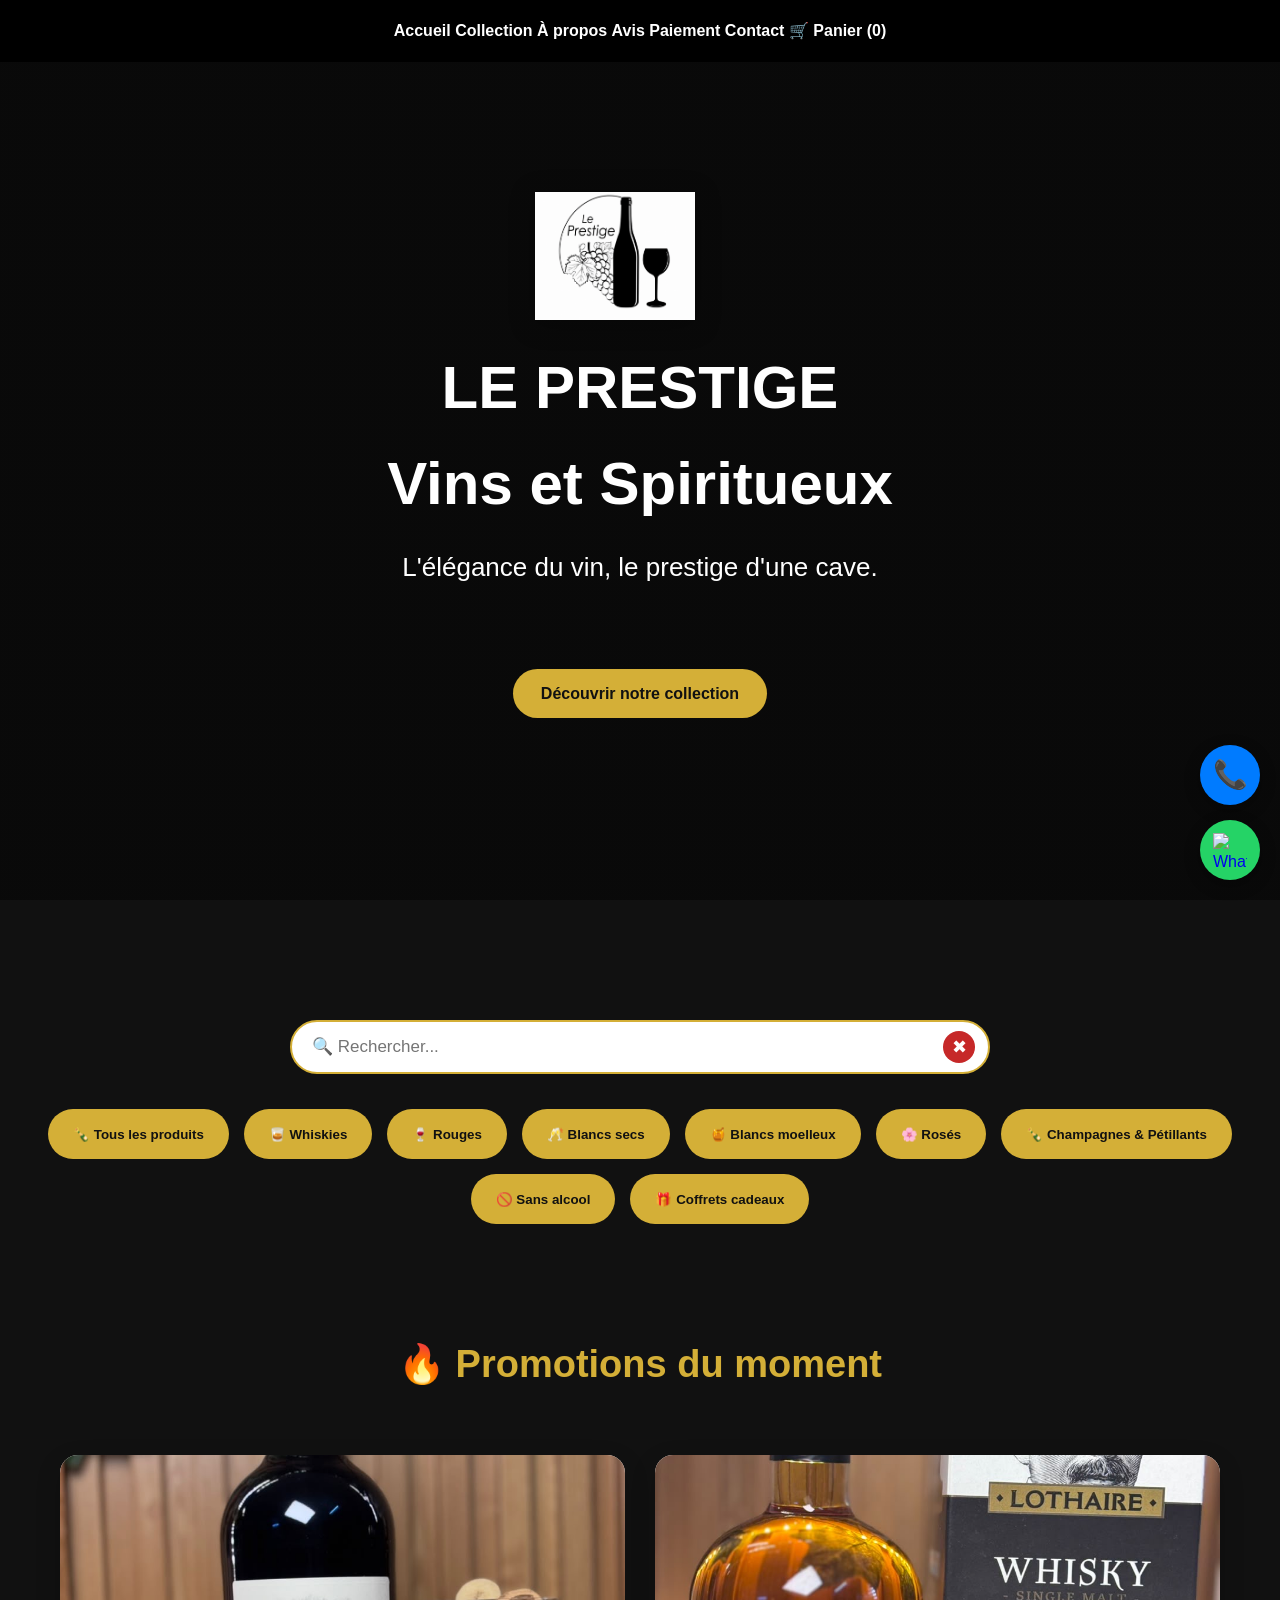
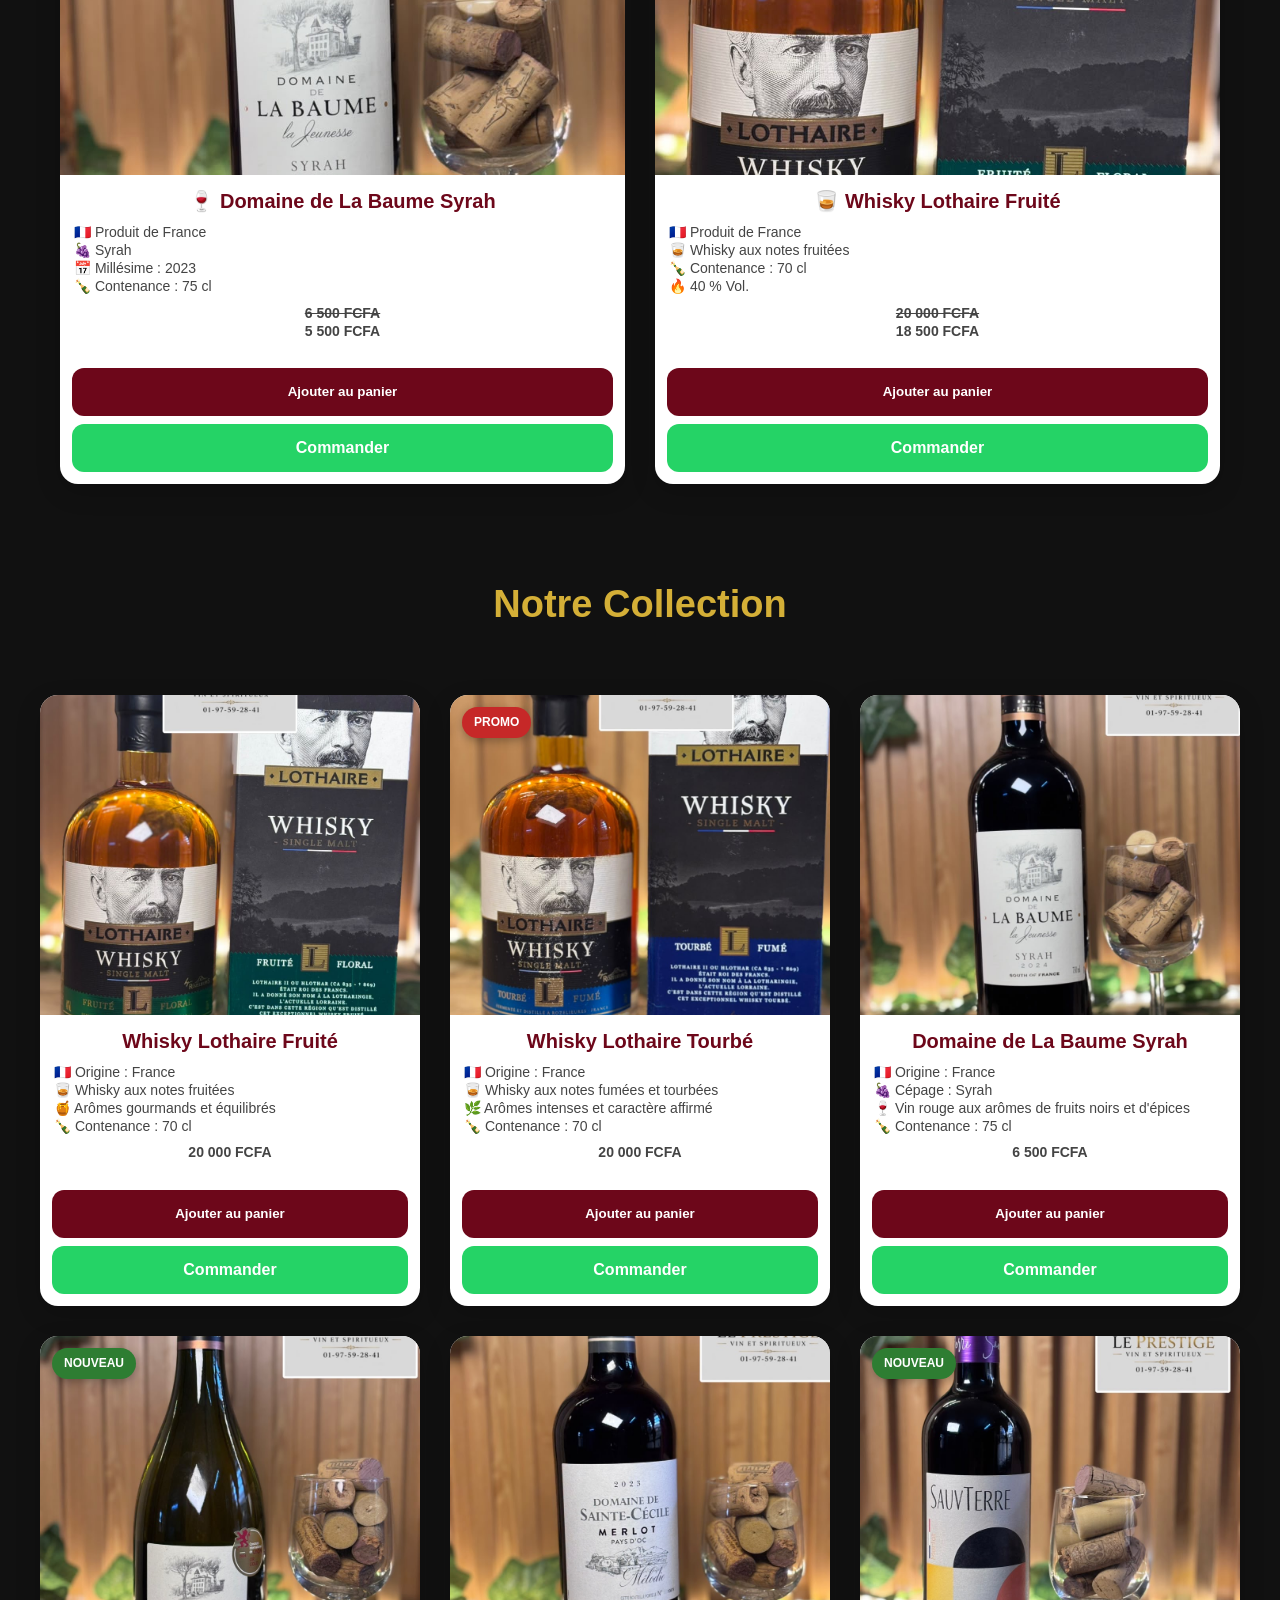
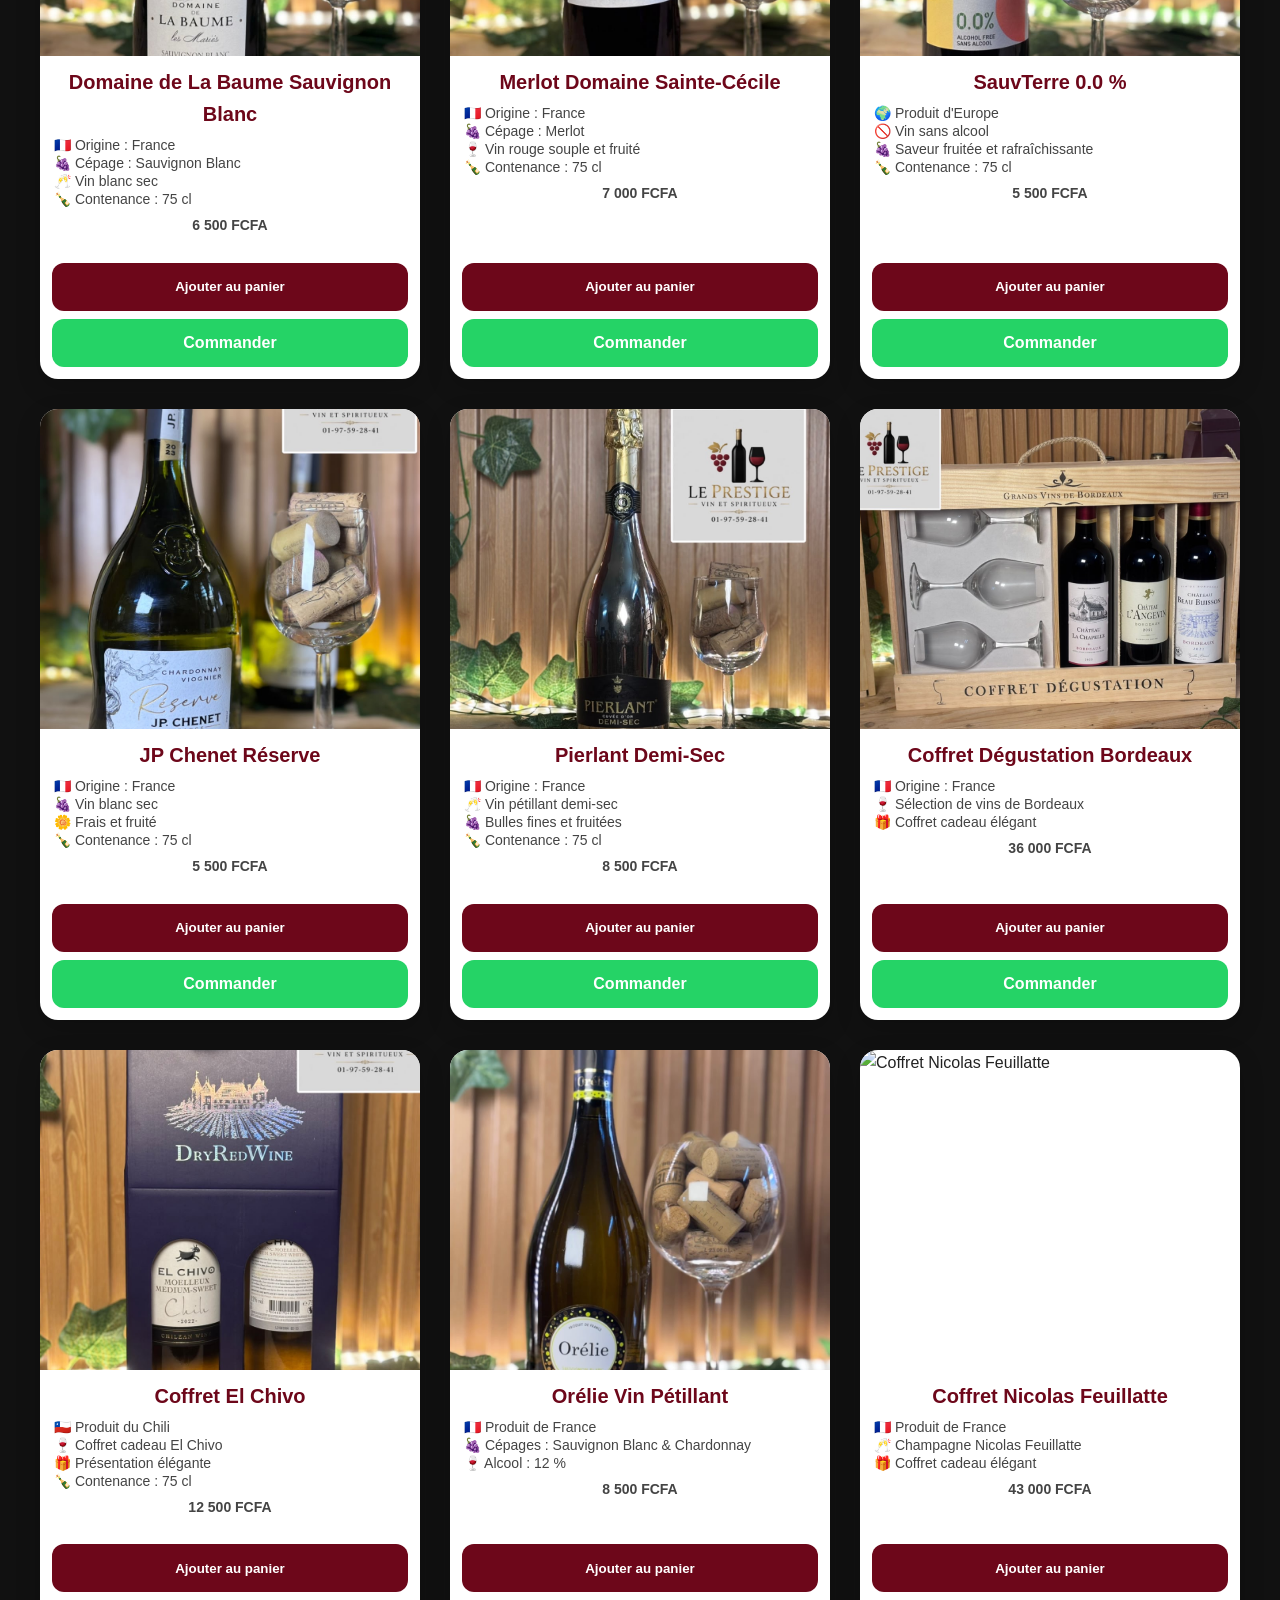
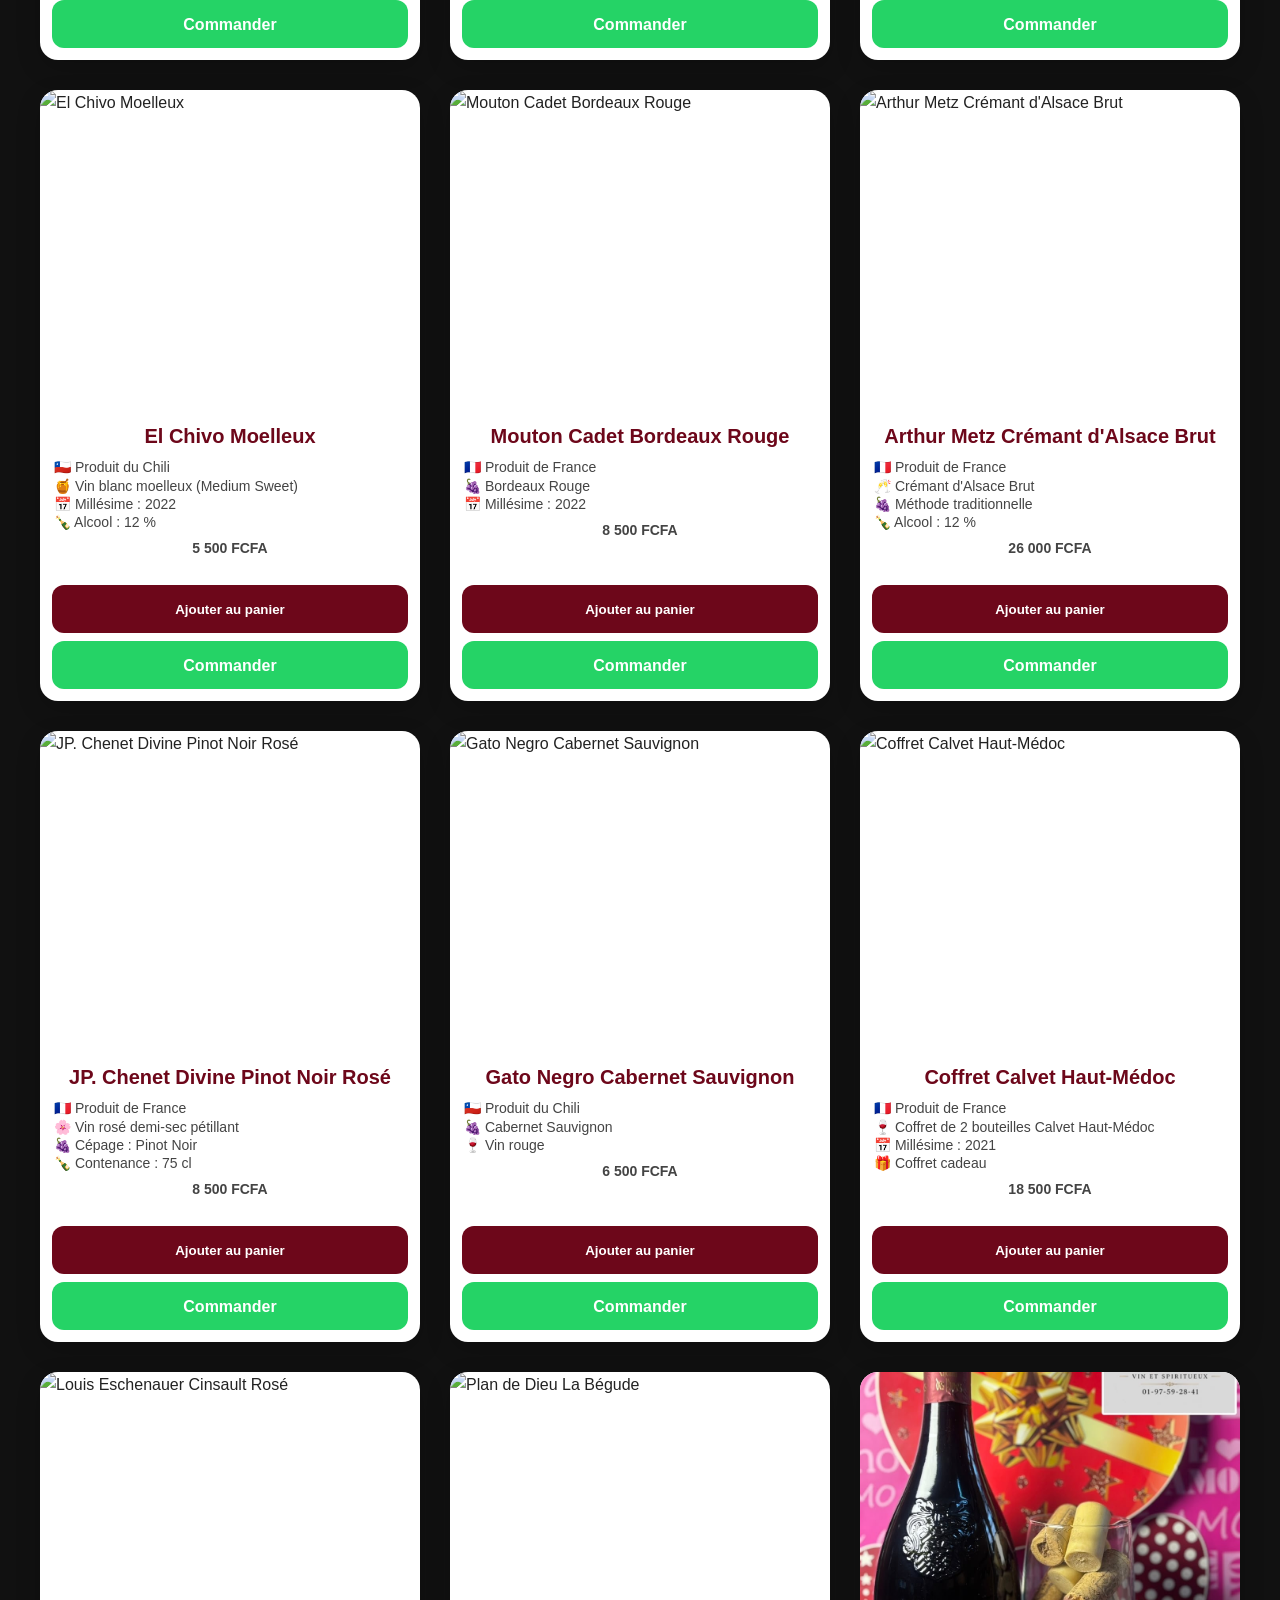
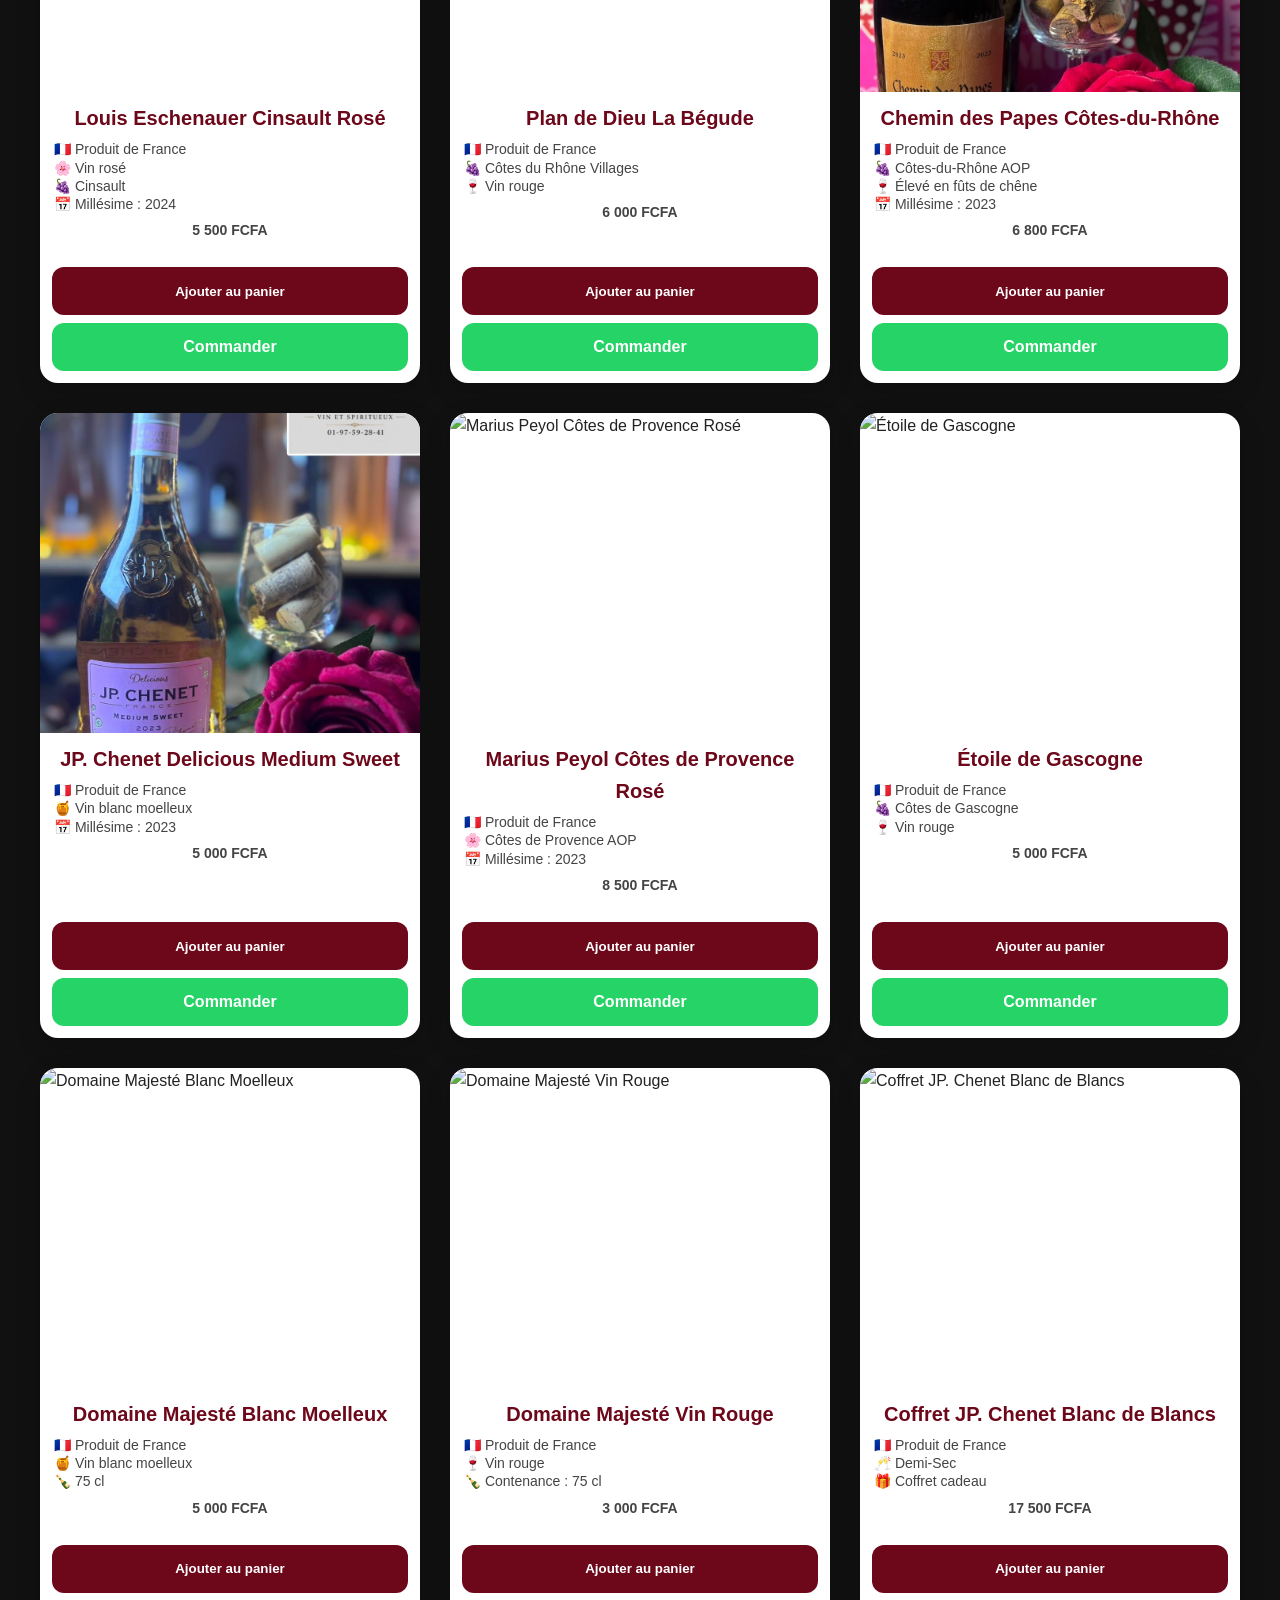
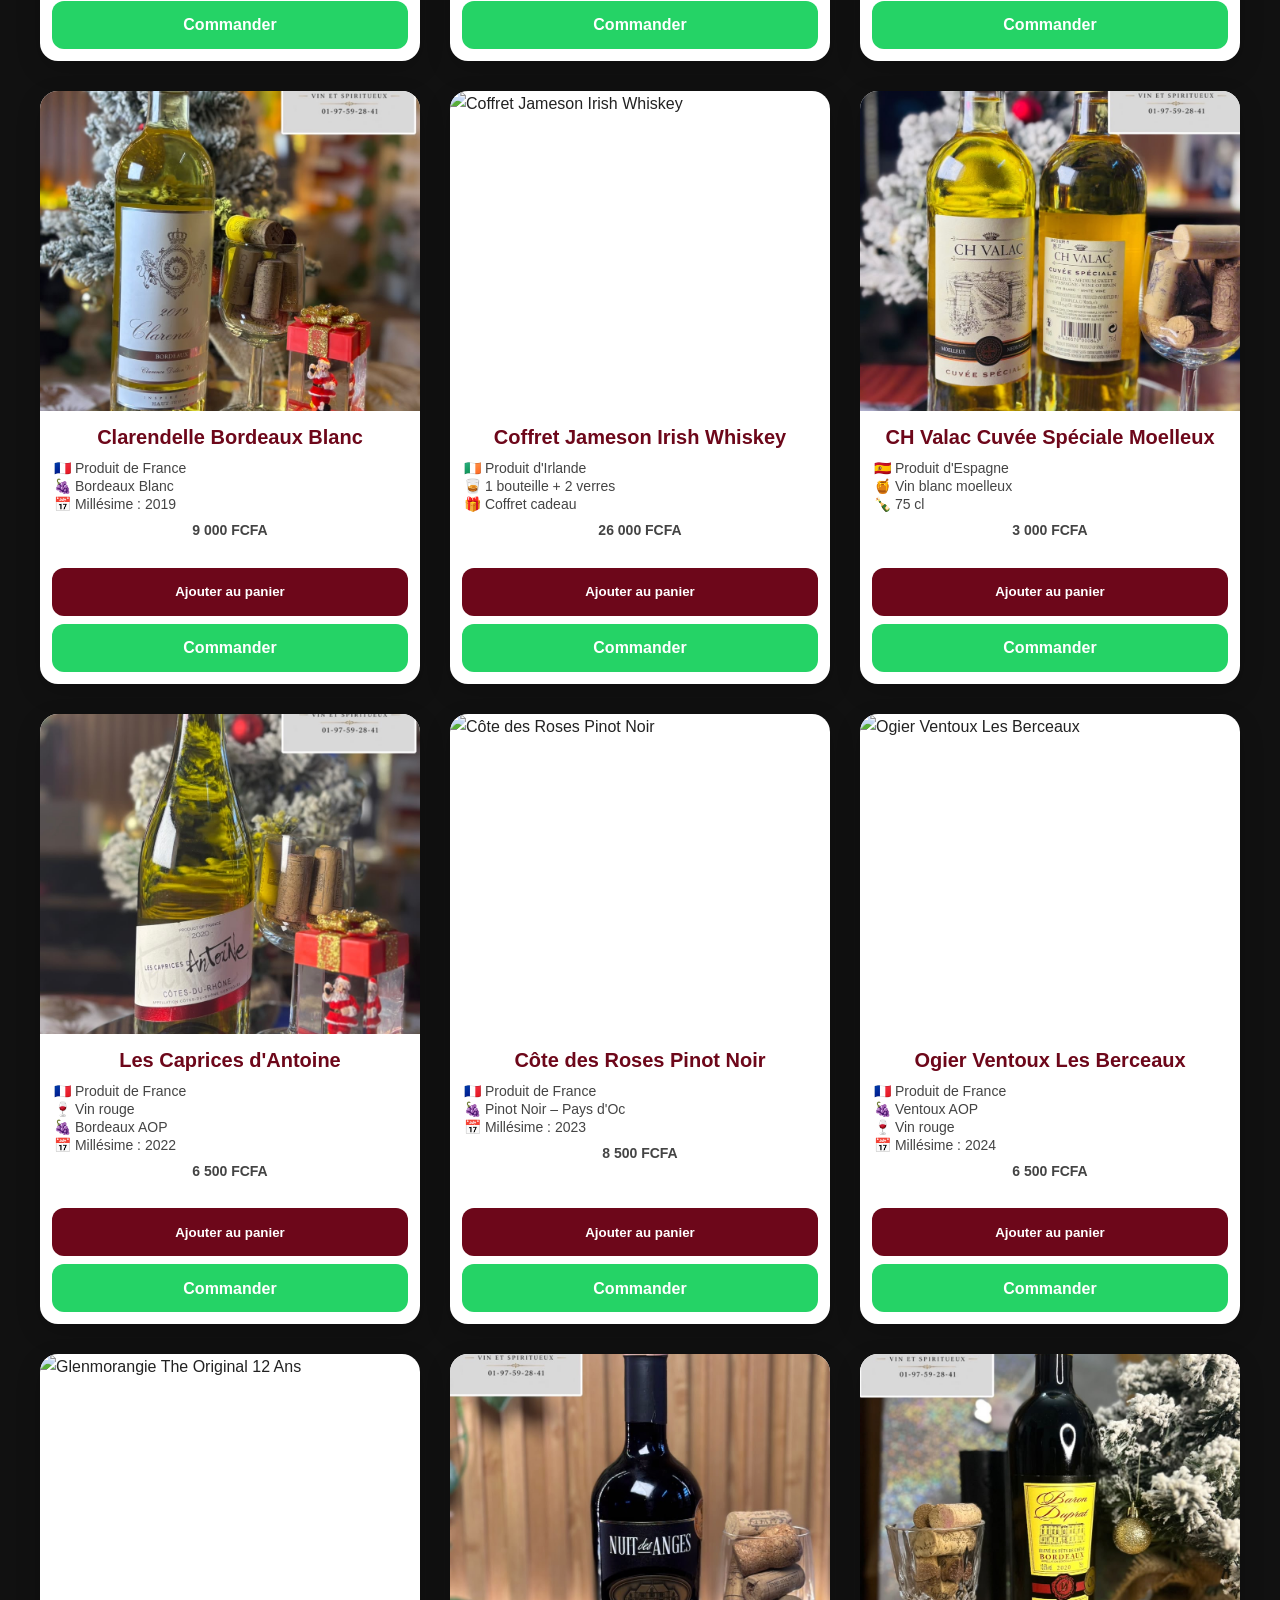
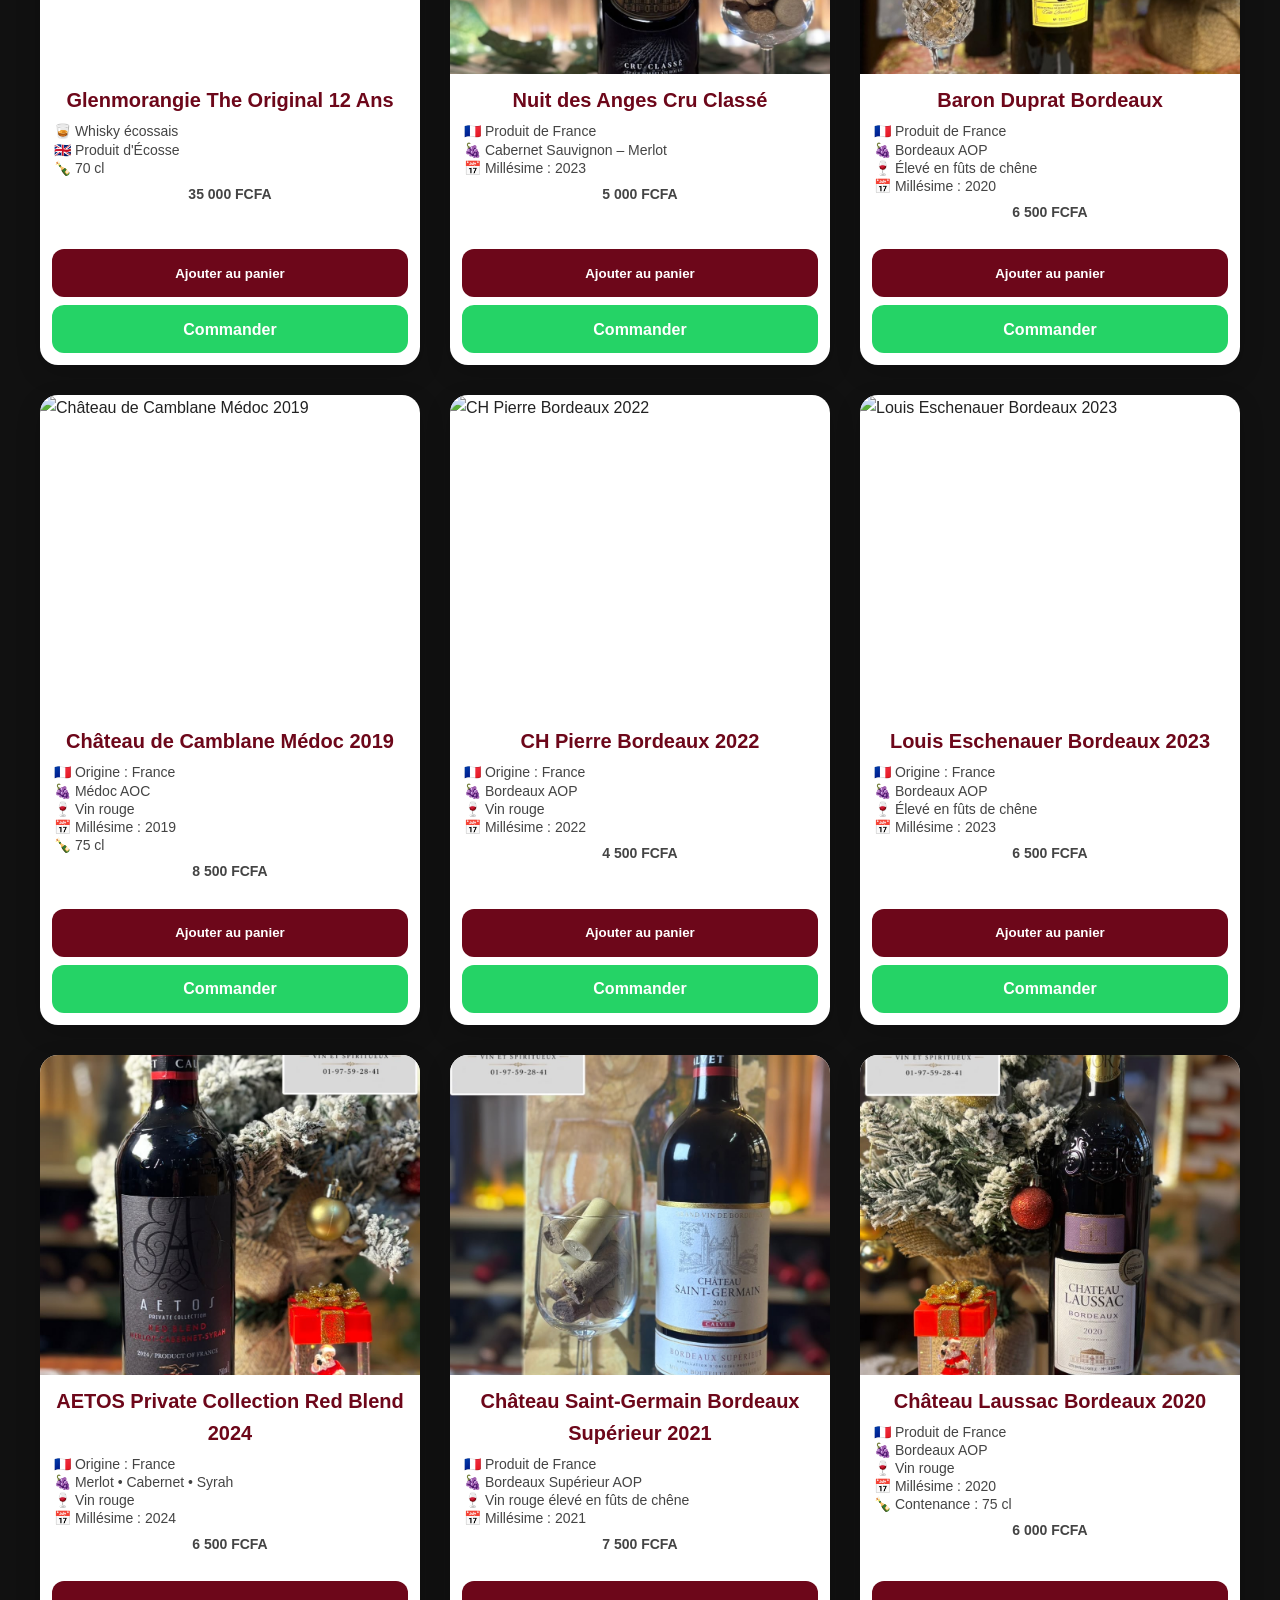
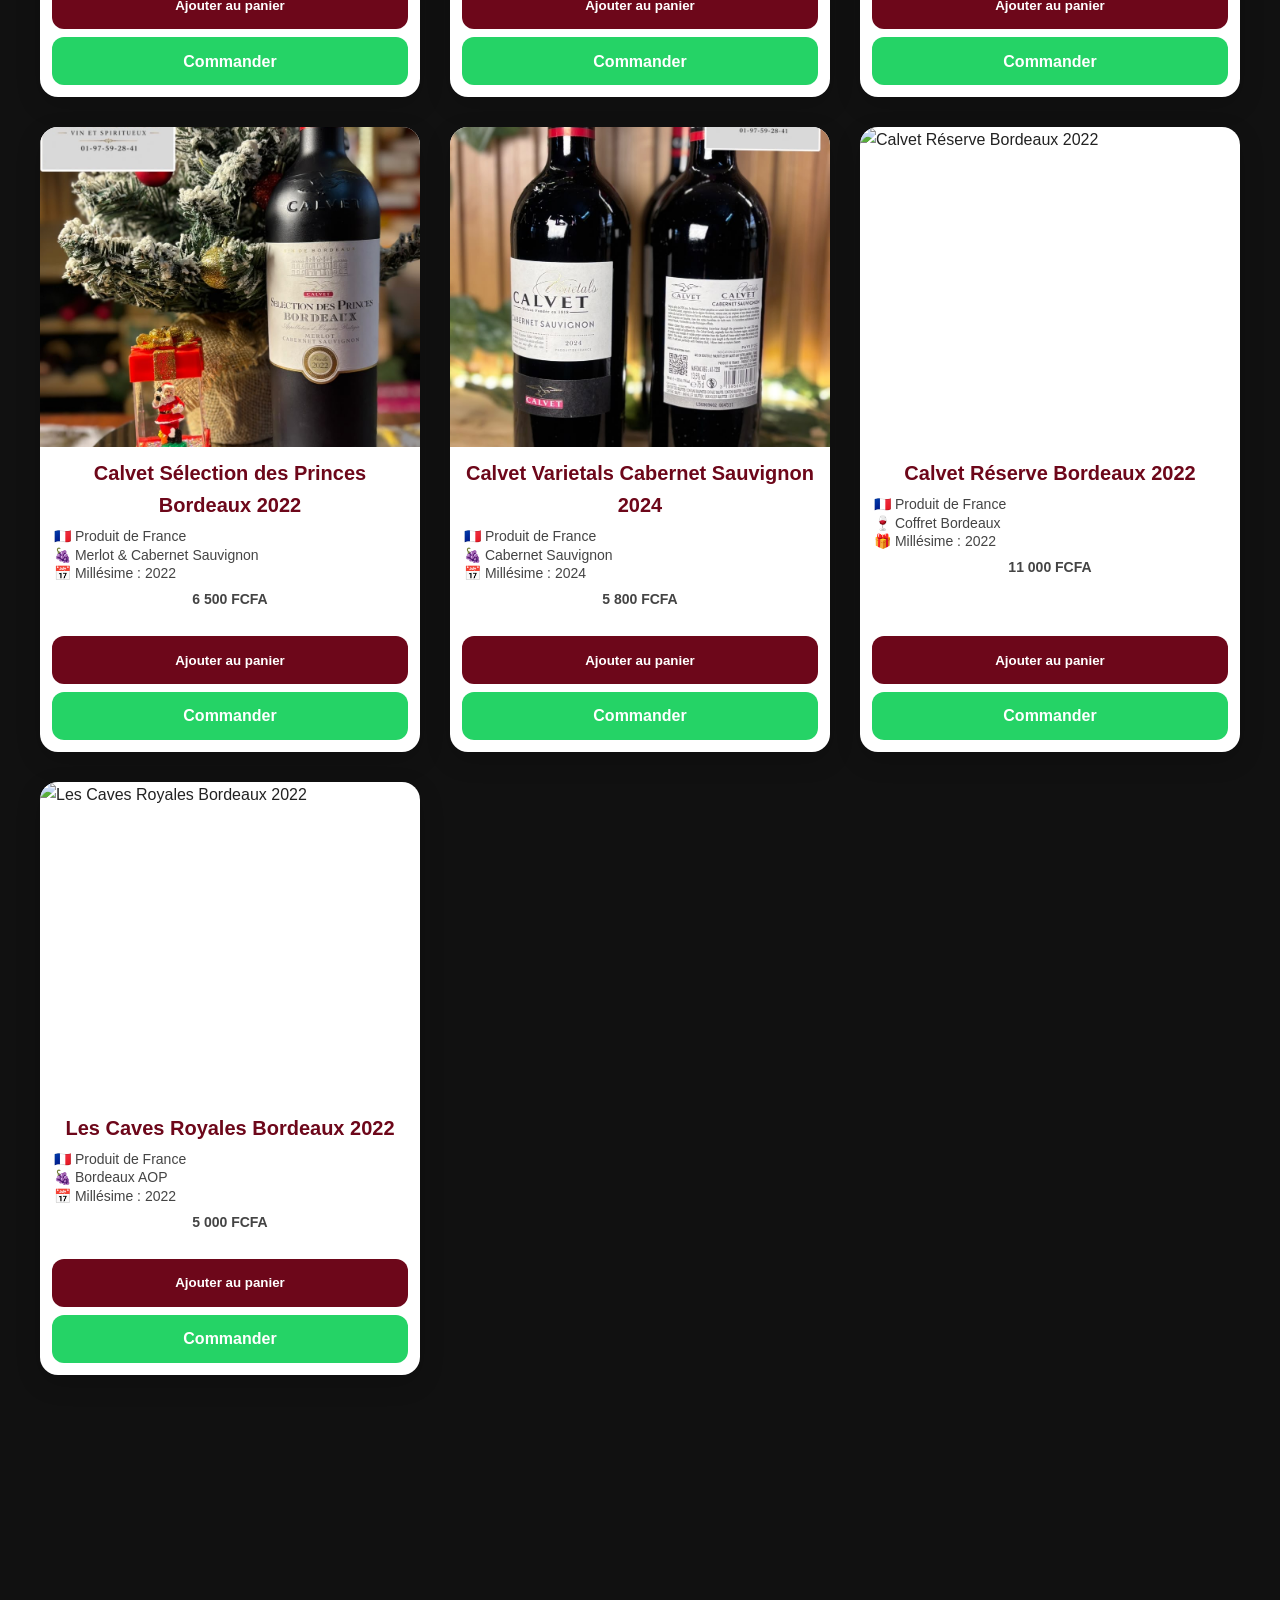
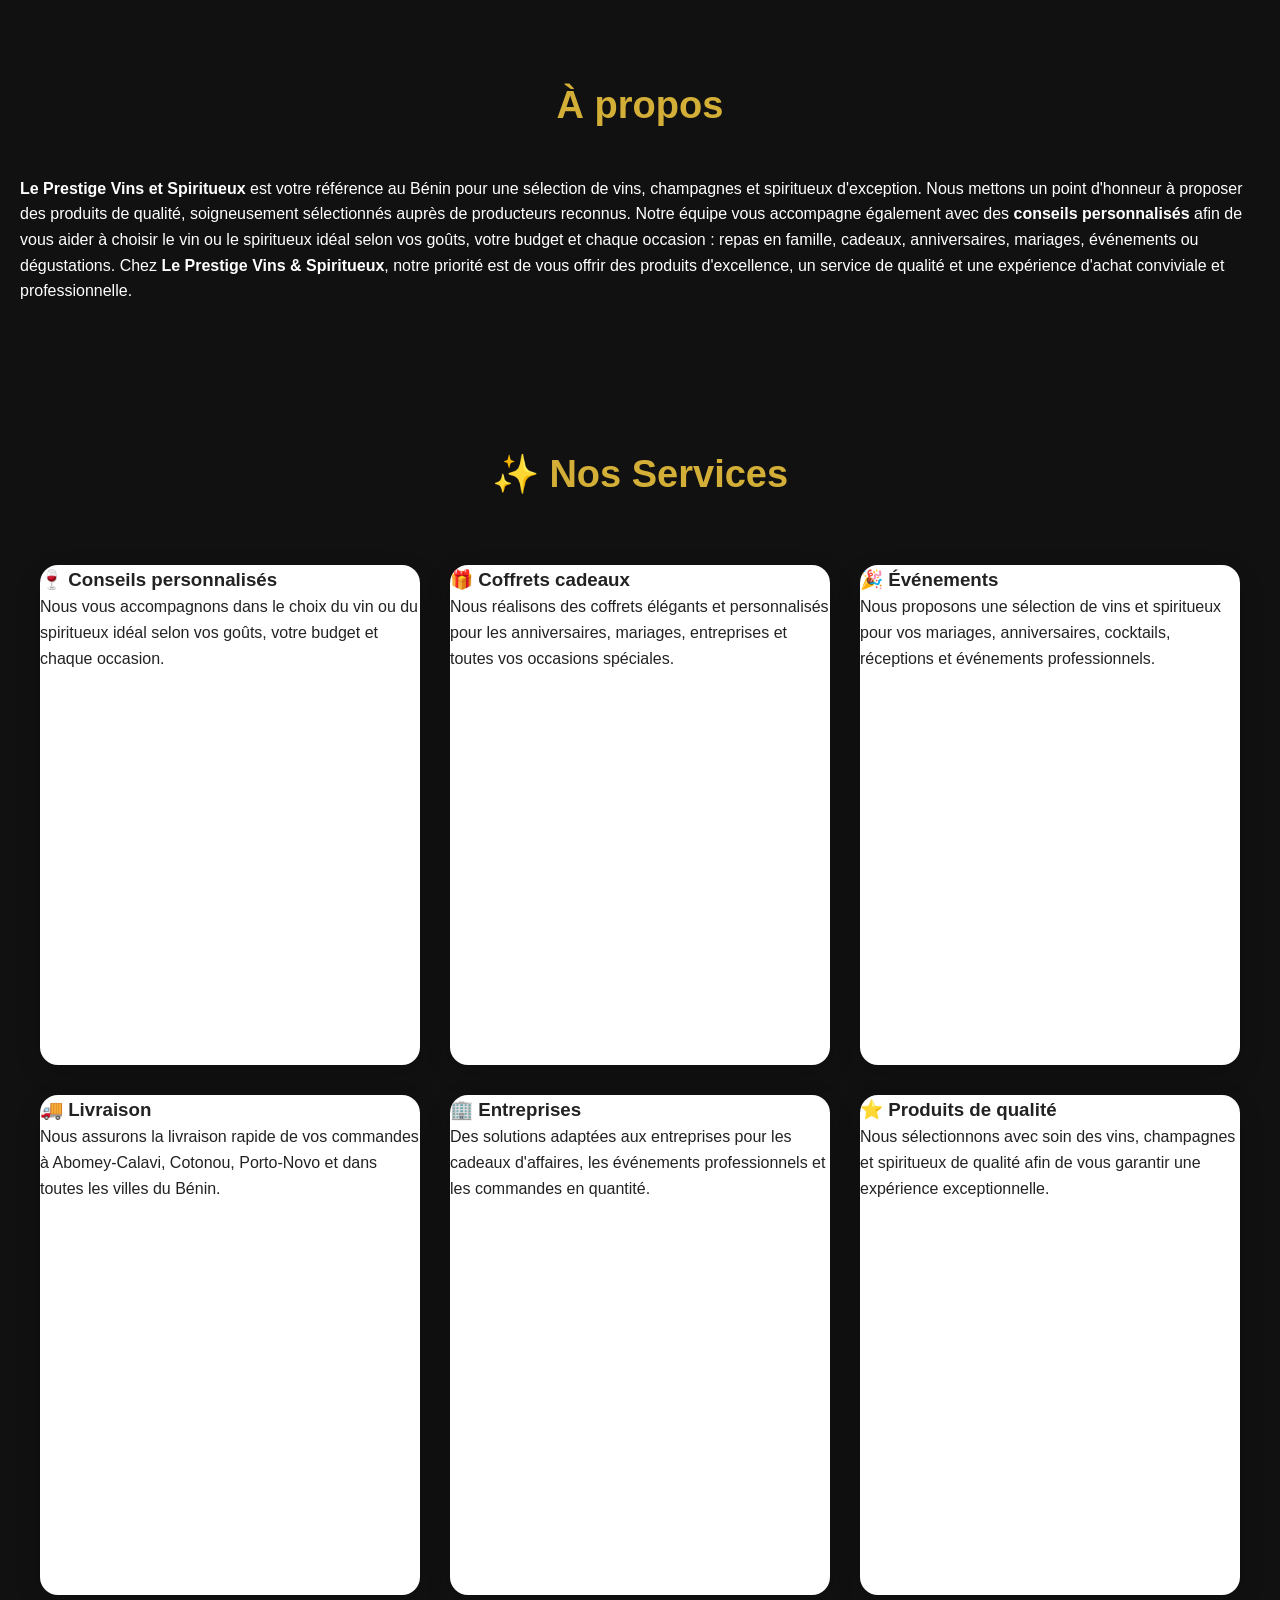
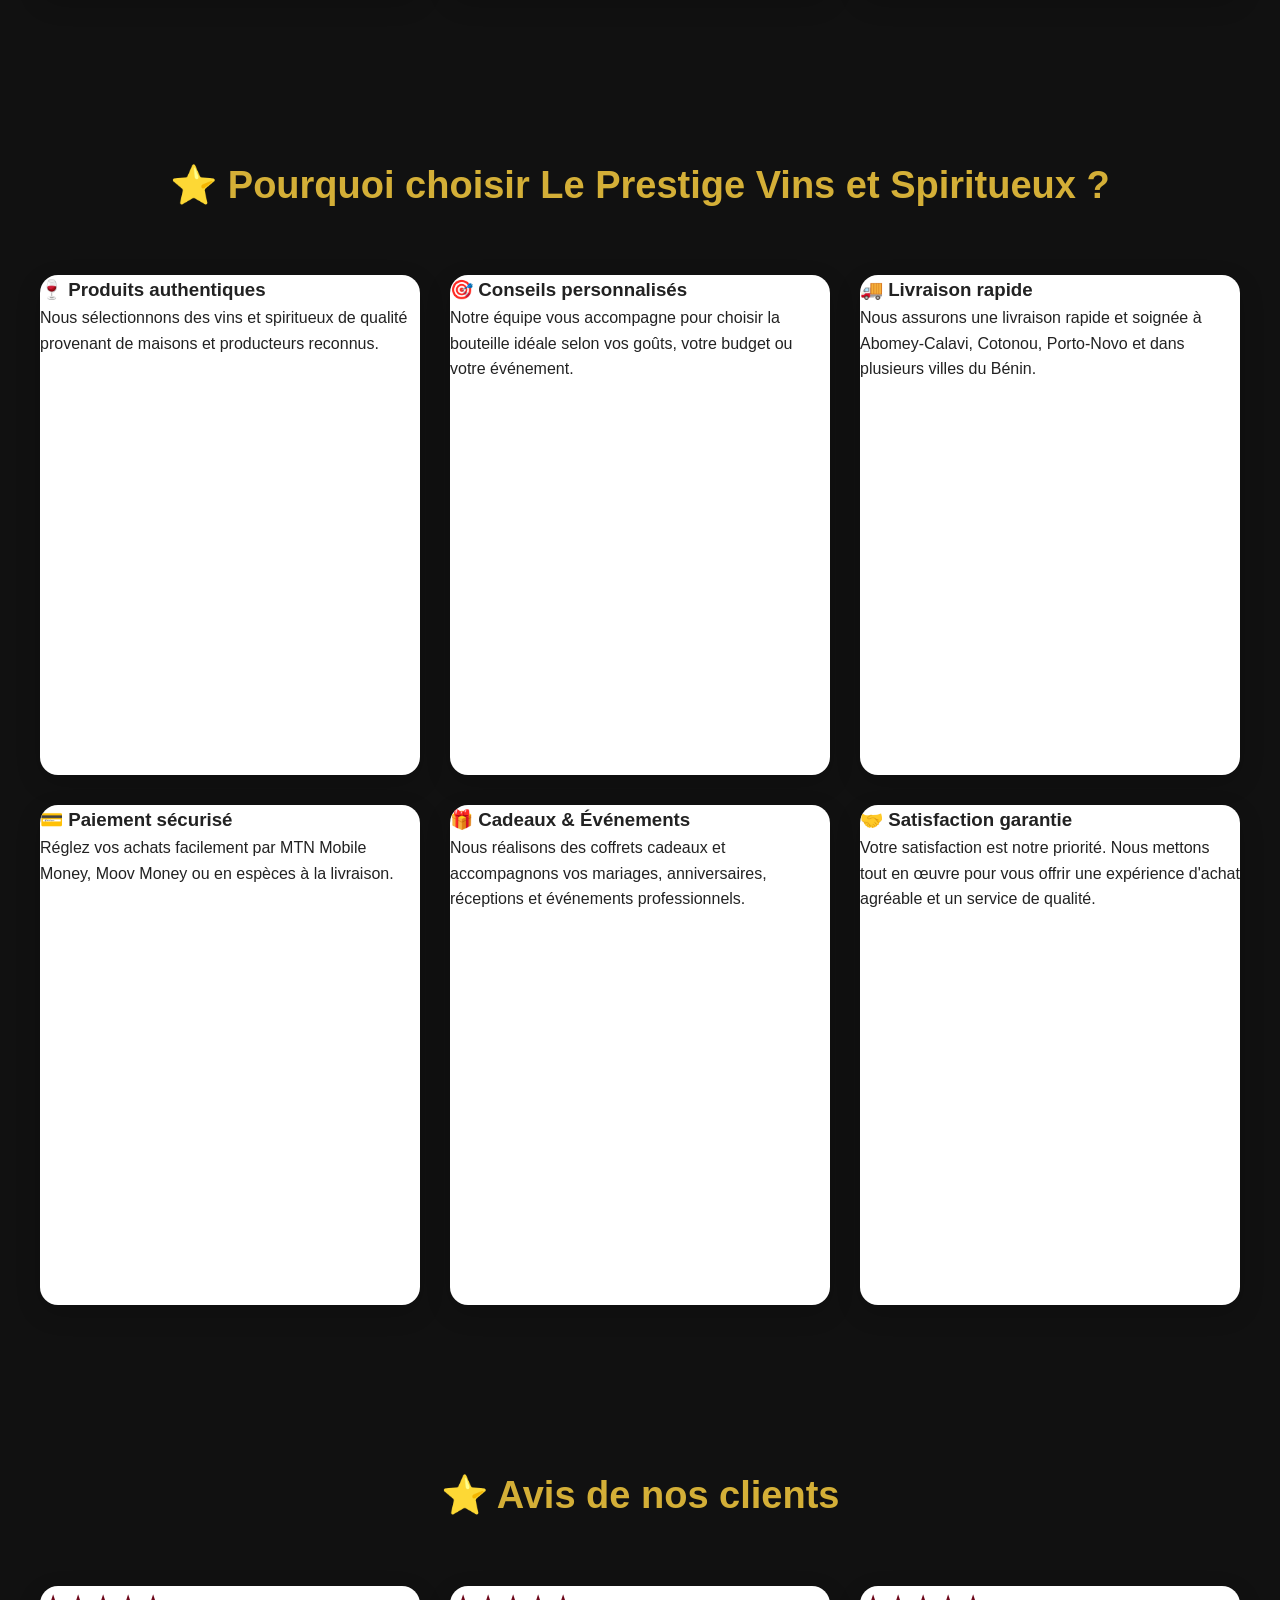
==== index.html @ f299b5f7 "Update index.html" ====
<!DOCTYPE html>
<html lang="fr">

<head>

<meta charset="UTF-8">
<meta name="viewport" content="width=device-width, initial-scale=1.0">

<title>
Le Prestige Vins et Spiritueux | Vente de vins, champagnes et whiskies au Bénin
</title>

<meta
name="description"
content="Découvrez notre sélection de vins, champagnes, whiskies et coffrets cadeaux. Livraison rapide au Bénin.">

<meta
name="keywords"
content="vin, champagne, whisky, spiritueux, cave, Bénin, Cotonou, Abomey-Calavi">

<meta
name="author"
content="Le Prestige Vins et Spiritueux">

<link rel="stylesheet" href="style.css">

</head>

<body>
     

<header id="accueil">

<nav>

<button class="menu-toggle" onclick="toggleMenu()">
☰
</button>

<div id="menu">

<a href="#accueil">Accueil</a>
<a href="#catalogue">Collection</a>
<a href="#apropos">À propos</a>
<a href="#temoignages">Avis</a>
<a href="#paiement">Paiement</a>
<a href="#contact">Contact</a>

<a href="#" onclick="ouvrirPanier(); return false;">
    🛒 Panier (<span id="nombre-panier">0</span>)
</a>

</div>

</nav>

<img
    src="logo.png"
    alt="Logo Le Prestige Vins et Spiritueux"
    class="logo">
<h1>
LE PRESTIGE
<br>
Vins et Spiritueux
</h1>

<p class="slogan">
L'élégance du vin, le prestige d'une cave.
</p>

<a href="#catalogue" class="btn btn-hero">
    Découvrir notre collection
</a>

</header>


<section id="catalogue">
<div class="recherche">

    <input
        type="text"
        id="recherche"
        placeholder="🔍 Rechercher..."
        onkeyup="rechercherProduit()">

    <span id="effacerRecherche"
          onclick="viderRecherche()">✖</span>

    <div id="suggestions" class="suggestions"></div>

</div>

<p id="nb-resultats"></p>

<div class="categories">

<button onclick="filtrerCategorie('tous')">
🍾 Tous les produits
</button>

<button onclick="filtrerCategorie('whisky')">
🥃 Whiskies
</button>

<button onclick="filtrerCategorie('rouge')">
🍷 Rouges
</button>

<button onclick="filtrerCategorie('blanc-sec')">
🥂 Blancs secs
</button>

<button onclick="filtrerCategorie('blanc-moelleux')">
🍯 Blancs moelleux
</button>

<button onclick="filtrerCategorie('rose')">
🌸 Rosés
</button>

<button onclick="filtrerCategorie('champagne')">
🍾 Champagnes & Pétillants
</button>

<button onclick="filtrerCategorie('sans-alcool')">
🚫 Sans alcool
</button>

<button onclick="filtrerCategorie('coffret')">
🎁 Coffrets cadeaux
</button>

</div>

<section id="promotions">

<h2>🔥 Promotions du moment</h2>

<div class="produits">

<!-- Carte Promotion 1 -->

<div class="carte rouge">

    <img src="vin-syrah.jpg" alt="Domaine de La Baume Syrah" loading="lazy">

    <div class="contenu">

        <h3>🍷 Domaine de La Baume Syrah</h3>

        <p>
            🇫🇷 Produit de France<br>
            🍇 Syrah<br>
            📅 Millésime : 2023<br>
            🍾 Contenance : 75 cl
        </p>

        <p class="prix">
            <del>6 500 FCFA</del><br>
            <strong>5 500 FCFA</strong>
        </p>

    </div>

    <div class="actions">

        <button onclick="ajouterPanier('Domaine de La Baume Syrah',5500)">
            Ajouter au panier
        </button>

        <a href="https://wa.me/2290197592841?text=Bonjour,%20je%20souhaite%20commander%20le%20Domaine%20de%20La%20Baume%20Syrah."
        class="btn-commander"
        target="_blank"
        rel="noopener">
            Commander
        </a>

    </div>

</div>
<!-- Carte Promotion 2 -->

<div class="carte whisky">

  <img src="whisky-fruite.jpg" alt="Whisky Lothaire Fruité" loading="lazy">

    <div class="contenu">

        <h3>🥃 Whisky Lothaire Fruité</h3>

        <p>
            🇫🇷 Produit de France<br>
            🥃 Whisky aux notes fruitées<br>
            🍾 Contenance : 70 cl<br>
            🔥 40 % Vol.
        </p>

        <p class="prix">
            <del>20 000 FCFA</del><br>
            <strong>18 500 FCFA</strong>
        </p>

    </div>

    <div class="actions">

        <button onclick="ajouterPanier('Whisky Lothaire Fruité',18500)">
            Ajouter au panier
        </button>

        <a href="https://wa.me/2290197592841?text=Bonjour,%20je%20souhaite%20commander%20le%20Whisky%20Lothaire%20Fruité."
          class="btn-commander"
          target="_blank"
          rel="noopener">
            Commander
        </a>

    </div>

</div>
</section>

<h2>Notre Collection</h2>

<div class="produits">

<!-- Whisky Lothaire Fruité -->

<div class="carte whisky">

    <img src="whisky-fruite.jpg" alt="Whisky Lothaire Fruité" loading="lazy">

    <div class="contenu">

        <h3>Whisky Lothaire Fruité</h3>

        <p>
            🇫🇷 Origine : France<br>
            🥃 Whisky aux notes fruitées<br>
            🍯 Arômes gourmands et équilibrés<br>
            🍾 Contenance : 70 cl
        </p>

        <p class="prix">20 000 FCFA</p>

    </div>

    <div class="actions">

        <button onclick="ajouterPanier('Whisky Lothaire Fruité',20000)">
             Ajouter au panier
        </button>

        <a href="https://wa.me/2290197592841?text=Bonjour,%20je%20souhaite%20commander%20le%20Whisky%20Lothaire%20Fruité."
           class="btn-commander"
           target="_blank"
           rel="noopener">
            Commander
        </a>

    </div>

</div>

<!-- Whisky Lothaire Tourbé -->

<div class="carte whisky">

   <span class="badge promo">PROMO</span>

   <img src="whisky-tourbe.jpg" alt="Whisky Lothaire Tourbé" loading="lazy">

    <div class="contenu">

        <h3>Whisky Lothaire Tourbé</h3>

        <p>
            🇫🇷 Origine : France<br>
            🥃 Whisky aux notes fumées et tourbées<br>
            🌿 Arômes intenses et caractère affirmé<br>
            🍾 Contenance : 70 cl
        </p>

        <p class="prix">20 000 FCFA</p>

    </div>

    <div class="actions">

        <button onclick="ajouterPanier('Whisky Lothaire Tourbé',20000)">
             Ajouter au panier
        </button>

        <a href="https://wa.me/2290197592841?text=Bonjour,%20je%20souhaite%20commander%20le%20Whisky%20Lothaire%20Tourbé."
           class="btn-commander"
           target="_blank"
           rel="noopener">
            Commander
        </a>

    </div>

</div>

<!-- Domaine de La Baume Syrah -->

<div class="carte rouge">

    <img src="vin-syrah.jpg" alt="Domaine de La Baume Syrah" loading="lazy">

    <div class="contenu">

        <h3>Domaine de La Baume Syrah</h3>

        <p>
            🇫🇷 Origine : France<br>
            🍇 Cépage : Syrah<br>
            🍷 Vin rouge aux arômes de fruits noirs et d'épices<br>
            🍾 Contenance : 75 cl
        </p>

        <p class="prix">6 500 FCFA</p>

    </div>

    <div class="actions">

        <button onclick="ajouterPanier('Domaine de La Baume Syrah',6500)">
             Ajouter au panier
        </button>

        <a href="https://wa.me/2290197592841?text=Bonjour,%20je%20souhaite%20commander%20le%20Domaine%20de%20La%20Baume%20Syrah."
           class="btn-commander"
           target="_blank"
           rel="noopener">
            Commander
        </a>

    </div>

</div>

<!-- Domaine de La Baume Sauvignon Blanc -->

<div class="carte blanc-sec">

     <span class="badge nouveau">NOUVEAU</span>

    <img src="vin-sauvignon.jpg" alt="Domaine de La Baume Sauvignon Blanc" loading="lazy">

    <div class="contenu">

        <h3>Domaine de La Baume Sauvignon Blanc</h3>

        <p>
            🇫🇷 Origine : France<br>
            🍇 Cépage : Sauvignon Blanc<br>
            🥂 Vin blanc sec<br>
            🍾 Contenance : 75 cl
        </p>

        <p class="prix">6 500 FCFA</p>

    </div>

    <div class="actions">

        <button onclick="ajouterPanier('Domaine de La Baume Sauvignon Blanc',6500)">
             Ajouter au panier
        </button>

        <a href="https://wa.me/2290197592841?text=Bonjour,%20je%20souhaite%20commander%20le%20Domaine%20de%20La%20Baume%20Sauvignon%20Blanc."
           class="btn-commander"
           target="_blank"
           rel="noopener">
            Commander
        </a>

    </div>

</div>

<!-- Merlot Domaine Sainte-Cécile -->

<div class="carte rouge">

    <img src="merlot.jpg" alt="Merlot Domaine Sainte-Cécile" loading="lazy">

    <div class="contenu">

        <h3>Merlot Domaine Sainte-Cécile</h3>

        <p>
            🇫🇷 Origine : France<br>
            🍇 Cépage : Merlot<br>
            🍷 Vin rouge souple et fruité<br>
            🍾 Contenance : 75 cl
        </p>

        <p class="prix">7 000 FCFA</p>

    </div>

    <div class="actions">

        <button onclick="ajouterPanier('Merlot Domaine Sainte-Cécile',7000)">
             Ajouter au panier
        </button>

        <a href="https://wa.me/2290197592841?text=Bonjour,%20je%20souhaite%20commander%20le%20Merlot%20Domaine%20Sainte-Cécile."
           class="btn-commander"
           target="_blank"
           rel="noopener">
            Commander
        </a>

    </div>

</div>

<!-- SauvTerre 0.0 % -->

<div class="carte sans-alcool">

    <span class="badge nouveau">NOUVEAU</span>

    <img src="sauvterre.jpg" alt="SauvTerre 0.0 %" loading="lazy">

    <div class="contenu">

        <h3>SauvTerre 0.0 %</h3>

        <p>
            🌍 Produit d'Europe<br>
            🚫 Vin sans alcool<br>
            🍇 Saveur fruitée et rafraîchissante<br>
            🍾 Contenance : 75 cl
        </p>

        <p class="prix">5 500 FCFA</p>

    </div>

    <div class="actions">

        <button onclick="ajouterPanier('SauvTerre 0.0 %',5500)">
             Ajouter au panier
        </button>

        <a href="https://wa.me/2290197592841?text=Bonjour,%20je%20souhaite%20commander%20SauvTerre%200.0%25."
           class="btn-commander"
           target="_blank"
           rel="noopener">
            Commander
        </a>

    </div>

</div>

<!-- JP Chenet Réserve -->

<div class="carte blanc-sec">

    <img src="jp-chenet.jpg" alt="JP Chenet Réserve" loading="lazy">

    <div class="contenu">

        <h3>JP Chenet Réserve</h3>

        <p>
            🇫🇷 Origine : France<br>
            🍇 Vin blanc sec<br>
            🌼 Frais et fruité<br>
            🍾 Contenance : 75 cl
        </p>

        <p class="prix">5 500 FCFA</p>

    </div>

    <div class="actions">

        <button onclick="ajouterPanier('JP Chenet Réserve',5500)">
             Ajouter au panier
        </button>

        <a href="https://wa.me/2290197592841?text=Bonjour,%20je%20souhaite%20commander%20JP%20Chenet%20Réserve."
           class="btn-commander"
           target="_blank"
           rel="noopener">
            Commander
        </a>

    </div>

</div>

<!-- Pierlant Demi-Sec -->

<div class="carte champagne">

    <img src="pierlant.jpg" alt="Pierlant Demi-Sec" loading="lazy">

    <div class="contenu">

        <h3>Pierlant Demi-Sec</h3>

        <p>
            🇫🇷 Origine : France<br>
            🥂 Vin pétillant demi-sec<br>
            🍇 Bulles fines et fruitées<br>
            🍾 Contenance : 75 cl
        </p>

        <p class="prix">8 500 FCFA</p>

    </div>

    <div class="actions">

        <button onclick="ajouterPanier('Pierlant Demi-Sec',8500)">
             Ajouter au panier
        </button>

        <a href="https://wa.me/2290197592841?text=Bonjour,%20je%20souhaite%20commander%20le%20Pierlant%20Demi-Sec."
           class="btn-commander"
           target="_blank"
           rel="noopener">
            Commander
        </a>

    </div>

</div>

<!-- Coffret Dégustation Bordeaux -->

<div class="carte coffret">

    <img src="coffret-bordeaux.jpg" alt="Coffret Dégustation Bordeaux" loading="lazy">

    <div class="contenu">

        <h3>Coffret Dégustation Bordeaux</h3>

        <p>
            🇫🇷 Origine : France<br>
            🍷 Sélection de vins de Bordeaux<br>
            🎁 Coffret cadeau élégant
        </p>

        <p class="prix">36 000 FCFA</p>

    </div>

    <div class="actions">

        <button onclick="ajouterPanier('Coffret Dégustation Bordeaux',36000)">
             Ajouter au panier
        </button>

        <a href="https://wa.me/2290197592841?text=Bonjour,%20je%20souhaite%20commander%20le%20Coffret%20Dégustation%20Bordeaux."
           class="btn-commander"
           target="_blank"
           rel="noopener">
            Commander
        </a>

    </div>

</div>

<!-- Coffret El Chivo -->

<div class="carte coffret">

    <img src="coffret-elchivo.jpg" alt="Coffret El Chivo" loading="lazy">

    <div class="contenu">

        <h3>Coffret El Chivo</h3>

        <p>
            🇨🇱 Produit du Chili<br>
            🍷 Coffret cadeau El Chivo<br>
            🎁 Présentation élégante<br>
            🍾 Contenance : 75 cl
        </p>

        <p class="prix">12 500 FCFA</p>

    </div>

    <div class="actions">

        <button onclick="ajouterPanier('Coffret El Chivo',12500)">
            Ajouter au panier
        </button>

        <a href="https://wa.me/2290197592841?text=Bonjour,%20je%20souhaite%20commander%20le%20Coffret%20El%20Chivo."
          class="btn-commander"
          target="_blank"
          rel="noopener">
            Commander
        </a>

    </div>
</div>
<div class="carte champagne">

    <img src="orelie-petillant.jpg" alt="Orélie Vin Pétillant" loading="lazy">

    <div class="contenu">

        <h3>Orélie Vin Pétillant</h3>

        <p>
            🇫🇷 Produit de France<br>
            🍇 Cépages : Sauvignon Blanc &amp; Chardonnay<br>
            🍷 Alcool : 12 %
        </p>

        <p class="prix">8 500 FCFA</p>

    </div>

    <div class="actions">

        <button onclick="ajouterPanier('Orélie Vin Pétillant',8500)">
             Ajouter au panier
        </button>

        <a href="https://wa.me/2290197592841?text=Bonjour,%20je%20souhaite%20commander%20Orélie%20Vin%20Pétillant."
           class="btn-commander"
           target="_blank"
           rel="noopener">
            Commander
        </a>

    </div>

</div>

<div class="carte coffret">

    <img src="coffret-nicolas-feuillatte.jpg" alt="Coffret Nicolas Feuillatte" loading="lazy">

    <div class="contenu">

        <h3>Coffret Nicolas Feuillatte</h3>

        <p>
            🇫🇷 Produit de France<br>
            🥂 Champagne Nicolas Feuillatte<br>
            🎁 Coffret cadeau élégant
        </p>

        <p class="prix">43 000 FCFA</p>

    </div>

    <div class="actions">

        <button onclick="ajouterPanier('Coffret Nicolas Feuillatte',43000)">
            Ajouter au panier
        </button>

        <a href="https://wa.me/2290197592841?text=Bonjour,%20je%20souhaite%20commander%20le%20Coffret%20Nicolas%20Feuillatte."
           class="btn-commander"
           target="_blank"
           rel="noopener">
           Commander
        </a>

    </div>

</div>
<div class="carte blanc-moelleux">

    <img src="el-chivo-moelleux.jpg" alt="El Chivo Moelleux" loading="lazy">

    <div class="contenu">

        <h3>El Chivo Moelleux</h3>

        <p>
            🇨🇱 Produit du Chili<br>
            🍯 Vin blanc moelleux (Medium Sweet)<br>
            📅 Millésime : 2022<br>
            🍾 Alcool : 12 %
        </p>

        <p class="prix">5 500 FCFA</p>

    </div>

    <div class="actions">

        <button onclick="ajouterPanier('El Chivo Moelleux',5500)">
            Ajouter au panier
        </button>

        <a href="https://wa.me/2290197592841?text=Bonjour,%20je%20souhaite%20commander%20le%20El%20Chivo%20Moelleux."
        class="btn-commander"
        target="_blank"
        rel="noopener">    
          Commander
        </a>

    </div>

</div>
<div class="carte rouge">

    <img src="mouton-cadet-bordeaux-rouge.jpg" alt="Mouton Cadet Bordeaux Rouge" loading="lazy">

    <div class="contenu">

        <h3>Mouton Cadet Bordeaux Rouge</h3>

        <p>
            🇫🇷 Produit de France<br>
            🍇 Bordeaux Rouge<br>
            📅 Millésime : 2022
        </p>

        <p class="prix">8 500 FCFA</p>

    </div>

    <div class="actions">

        <button onclick="ajouterPanier('Mouton Cadet Bordeaux Rouge',8500)">
            Ajouter au panier
        </button>

        <a href="https://wa.me/2290197592841?text=Bonjour,%20je%20souhaite%20commander%20le%20Mouton%20Cadet%20Bordeaux%20Rouge."
        class="btn-commander"
        target="_blank"
        rel="noopener">   
          Commander
        </a>

    </div>

</div>
<div class="carte champagne">

    <img src="arthur-metz-cremant-alsace-brut.jpg" alt="Arthur Metz Crémant d'Alsace Brut" loading="lazy">

    <div class="contenu">

        <h3>Arthur Metz Crémant d'Alsace Brut</h3>

        <p>
            🇫🇷 Produit de France<br>
            🥂 Crémant d'Alsace Brut<br>
            🍇 Méthode traditionnelle<br>
            🍾 Alcool : 12 %
        </p>

        <p class="prix">26 000 FCFA</p>

    </div>

    <div class="actions">

        <button onclick="ajouterPanier('Arthur Metz Crémant d’Alsace Brut',26000)">
            Ajouter au panier
        </button>

        <a href="https://wa.me/2290197592841?text=Bonjour,%20je%20souhaite%20commander%20Arthur%20Metz%20Crémant%20d’Alsace%20Brut."
           class="btn-commander"
           target="_blank"
           rel="noopener">
            Commander
        </a>

    </div>

</div>

<div class="carte rose">

    <img src="jp-chenet-divine-pinot-noir-rose.jpg" alt="JP. Chenet Divine Pinot Noir Rosé" loading="lazy">

    <div class="contenu">

        <h3>JP. Chenet Divine Pinot Noir Rosé</h3>

        <p>
            🇫🇷 Produit de France<br>
            🌸 Vin rosé demi-sec pétillant<br>
            🍇 Cépage : Pinot Noir<br>
            🍾 Contenance : 75 cl
        </p>

        <p class="prix">8 500 FCFA</p>

    </div>

    <div class="actions">

        <button onclick="ajouterPanier('JP. Chenet Divine Pinot Noir Rosé',8500)">
            Ajouter au panier
        </button>

        <a href="https://wa.me/2290197592841?text=Bonjour,%20je%20souhaite%20commander%20le%20JP.%20Chenet%20Divine%20Pinot%20Noir%20Ros%C3%A9."
           class="btn-commander"
           target="_blank"
           rel="noopener">
            Commander
        </a>

    </div>

</div>
<div class="carte rouge">

    <img src="gato-negro-cabernet-sauvignon.jpg" alt="Gato Negro Cabernet Sauvignon" loading="lazy">

    <div class="contenu">

        <h3>Gato Negro Cabernet Sauvignon</h3>

        <p>
            🇨🇱 Produit du Chili<br>
            🍇 Cabernet Sauvignon<br>
            🍷 Vin rouge
        </p>

        <p class="prix">6 500 FCFA</p>

    </div>

    <div class="actions">

        <button onclick="ajouterPanier('Gato Negro Cabernet Sauvignon',6500)">
            Ajouter au panier
        </button>

        <a href="https://wa.me/2290197592841?text=Bonjour,%20je%20souhaite%20commander%20Gato%20Negro%20Cabernet%20Sauvignon."
        class="btn-commander"
        target="_blank"
        rel="noopener">
            Commander
        </a>

    </div>

</div>
<div class="carte coffret">

    <img src="coffret-calvet-haut-medoc.jpg" alt="Coffret Calvet Haut-Médoc" loading="lazy">

    <div class="contenu">

        <h3>Coffret Calvet Haut-Médoc</h3>

        <p>
            🇫🇷 Produit de France<br>
            🍷 Coffret de 2 bouteilles Calvet Haut-Médoc<br>
            📅 Millésime : 2021<br>
            🎁 Coffret cadeau
        </p>

        <p class="prix">18 500 FCFA</p>

    </div>

    <div class="actions">

        <button onclick="ajouterPanier('Coffret Calvet Haut-Médoc',18500)">
            Ajouter au panier
        </button>

        <a href="https://wa.me/2290197592841?text=Bonjour,%20je%20souhaite%20commander%20le%20Coffret%20Calvet%20Haut-M%C3%A9doc."
           class="btn-commander"
           target="_blank"
           rel="noopener">
            Commander
        </a>

    </div>

</div>
<div class="carte rose">

    <img src="louis-eschenauer-cinsault-rose.jpg" alt="Louis Eschenauer Cinsault Rosé" loading="lazy">

    <div class="contenu">

        <h3>Louis Eschenauer Cinsault Rosé</h3>

        <p>
            🇫🇷 Produit de France<br>
            🌸 Vin rosé<br>
            🍇 Cinsault<br>
            📅 Millésime : 2024
        </p>

        <p class="prix">5 500 FCFA</p>

    </div>

    <div class="actions">

        <button onclick="ajouterPanier('Louis Eschenauer Cinsault Rosé',5500)">
            Ajouter au panier
        </button>

        <a href="https://wa.me/2290197592841?text=Bonjour,%20je%20souhaite%20commander%20Louis%20Eschenauer%20Cinsault%20Rosé."
           class="btn-commander"
           target="_blank"
           rel="noopener">
            Commander
        </a>

    </div>

</div>
<div class="carte rouge">

    <img src="plan-de-dieu-la-begude.jpg" alt="Plan de Dieu La Bégude" loading="lazy">

    <div class="contenu">

        <h3>Plan de Dieu La Bégude</h3>

        <p>
            🇫🇷 Produit de France<br>
            🍇 Côtes du Rhône Villages<br>
            🍷 Vin rouge
        </p>

        <p class="prix">6 000 FCFA</p>

    </div>

    <div class="actions">

        <button onclick="ajouterPanier('Plan de Dieu La Bégude',6000)">
            Ajouter au panier
        </button>

        <a href="https://wa.me/2290197592841?text=Bonjour,%20je%20souhaite%20commander%20Plan%20de%20Dieu%20La%20Bégude."
           class="btn-commander"
           target="_blank"
           rel="noopener">
            Commander
        </a>

    </div>

</div>
<div class="carte rouge">

    <img src="chemin-des-papes-cotes-du-rhone.jpg" alt="Chemin des Papes Côtes-du-Rhône" loading="lazy">

    <div class="contenu">

        <h3>Chemin des Papes Côtes-du-Rhône</h3>

        <p>
            🇫🇷 Produit de France<br>
            🍇 Côtes-du-Rhône AOP<br>
            🍷 Élevé en fûts de chêne<br>
            📅 Millésime : 2023
        </p>

        <p class="prix">6 800 FCFA</p>

    </div>

    <div class="actions">

        <button onclick="ajouterPanier('Chemin des Papes Côtes-du-Rhône',6800)">
            Ajouter au panier
        </button>

        <a href="https://wa.me/2290197592841?text=Bonjour,%20je%20souhaite%20commander%20Chemin%20des%20Papes%20Côtes-du-Rhône."
           class="btn-commander"
          target="_blank"
          rel="noopener">
            Commander
        </a>

    </div>

</div>
<div class="carte blanc-moelleux">

    <img src="jp-chenet-delicious-medium-sweet.jpg" alt="JP. Chenet Delicious Medium Sweet" loading="lazy">

    <div class="contenu">

        <h3>JP. Chenet Delicious Medium Sweet</h3>

        <p>
            🇫🇷 Produit de France<br>
            🍯 Vin blanc moelleux<br>
            📅 Millésime : 2023
        </p>

        <p class="prix">5 000 FCFA</p>

    </div>

    <div class="actions">

        <button onclick="ajouterPanier('JP. Chenet Delicious Medium Sweet',5000)">
            Ajouter au panier
        </button>

        <a href="https://wa.me/2290197592841?text=Bonjour,%20je%20souhaite%20commander%20JP.%20Chenet%20Delicious%20Medium%20Sweet."
           class="btn-commander"
           target="_blank"
           rel="noopener">
            Commander
        </a>

    </div>

</div>
<div class="carte rose">

    <img src="marius-peyol-cotes-de-provence-rose.jpg" alt="Marius Peyol Côtes de Provence Rosé" loading="lazy">

    <div class="contenu">

        <h3>Marius Peyol Côtes de Provence Rosé</h3>

        <p>
            🇫🇷 Produit de France<br>
            🌸 Côtes de Provence AOP<br>
            📅 Millésime : 2023
        </p>

        <p class="prix">8 500 FCFA</p>

    </div>

    <div class="actions">

        <button onclick="ajouterPanier('Marius Peyol Côtes de Provence Rosé',8500)">
            Ajouter au panier
        </button>

        <a href="https://wa.me/2290197592841?text=Bonjour,%20je%20souhaite%20commander%20Marius%20Peyol%20Côtes%20de%20Provence%20Rosé."
           class="btn-commander"
           target="_blank"
           rel="noopener">
            Commander
        </a>

    </div>

</div>
<div class="carte rouge">

    <img src="etoile-de-gascogne-cotes-de-gascogne-rouge.jpg" alt="Étoile de Gascogne" loading="lazy">

    <div class="contenu">

        <h3>Étoile de Gascogne</h3>

        <p>
            🇫🇷 Produit de France<br>
            🍇 Côtes de Gascogne<br>
            🍷 Vin rouge
        </p>

        <p class="prix">5 000 FCFA</p>

    </div>

    <div class="actions">

        <button onclick="ajouterPanier('Étoile de Gascogne',5000)">
            Ajouter au panier
        </button>

        <a href="https://wa.me/2290197592841?text=Bonjour,%20je%20souhaite%20commander%20Étoile%20de%20Gascogne."
           class="btn-commander"
           target="_blank"
           rel="noopener">
            Commander
        </a>

    </div>

</div>
<div class="carte blanc-moelleux">

    <img src="domaine-majeste-blanc-et-rouge.jpg" alt="Domaine Majesté Blanc Moelleux" loading="lazy">

    <div class="contenu">

        <h3>Domaine Majesté Blanc Moelleux</h3>

        <p>
            🇫🇷 Produit de France<br>
            🍯 Vin blanc moelleux<br>
            🍾 75 cl
        </p>

        <p class="prix">5 000 FCFA</p>

    </div>

    <div class="actions">

        <button onclick="ajouterPanier('Domaine Majesté Blanc Moelleux',5000)">
            Ajouter au panier
        </button>

        <a href="https://wa.me/2290197592841?text=Bonjour,%20je%20souhaite%20commander%20Domaine%20Majesté%20Blanc%20Moelleux."
           class="btn-commander"
           target="_blank"
           rel="noopener">
            Commander
        </a>

    </div>

</div>
<div class="carte rouge">

    <img src="domaine-majeste-blanc-et-rouge.jpg" alt="Domaine Majesté Vin Rouge" loading="lazy">

    <div class="contenu">

        <h3>Domaine Majesté Vin Rouge</h3>

        <p>
            🇫🇷 Produit de France<br>
            🍷 Vin rouge<br>
            🍾 Contenance : 75 cl
        </p>

        <p class="prix">3 000 FCFA</p>

    </div>

    <div class="actions">

        <button onclick="ajouterPanier('Domaine Majesté Vin Rouge',3000)">
            Ajouter au panier
        </button>

        <a href="https://wa.me/2290197592841?text=Bonjour,%20je%20souhaite%20commander%20le%20Domaine%20Majesté%20Vin%20Rouge."
           class="btn-commander"
           target="_blank"
           rel="noopener">
            Commander
        </a>

    </div>

</div>
<div class="carte coffret">

    <img src="coffret-jp-chenet-blanc-de-blancs.jpg" alt="Coffret JP. Chenet Blanc de Blancs" loading="lazy">

    <div class="contenu">

        <h3>Coffret JP. Chenet Blanc de Blancs</h3>

        <p>
            🇫🇷 Produit de France<br>
            🥂 Demi-Sec<br>
            🎁 Coffret cadeau
        </p>

        <p class="prix">17 500 FCFA</p>

    </div>

    <div class="actions">

        <button onclick="ajouterPanier('Coffret JP. Chenet Blanc de Blancs',17500)">
            Ajouter au panier
        </button>

        <a href="https://wa.me/2290197592841?text=Bonjour,%20je%20souhaite%20commander%20le%20Coffret%20JP.%20Chenet%20Blanc%20de%20Blancs."
           class="btn-commander"
           target="_blank"
           rel="noopener">
            Commander
        </a>

    </div>

</div>
<div class="carte blanc-sec">

    <img src="clarendelle-bordeaux-blanc-2019.jpg" alt="Clarendelle Bordeaux Blanc 2019" loading="lazy">

    <div class="contenu">

        <h3>Clarendelle Bordeaux Blanc</h3>

        <p>
            🇫🇷 Produit de France<br>
            🍇 Bordeaux Blanc<br>
            📅 Millésime : 2019
        </p>

        <p class="prix">9 000 FCFA</p>

    </div>

    <div class="actions">

        <button onclick="ajouterPanier('Clarendelle Bordeaux Blanc 2019',9000)">
            Ajouter au panier
        </button>

        <a href="https://wa.me/2290197592841?text=Bonjour,%20je%20souhaite%20commander%20Clarendelle%20Bordeaux%20Blanc%202019."
           class="btn-commander"
           target="_blank"
           rel="noopener">
            Commander
        </a>

    </div>

</div>
<div class="carte whisky">

    <img src="coffret-jameson-irish-whiskey.jpg" alt="Coffret Jameson Irish Whiskey" loading="lazy">

    <div class="contenu">

        <h3>Coffret Jameson Irish Whiskey</h3>

        <p>
            🇮🇪 Produit d'Irlande<br>
            🥃 1 bouteille + 2 verres<br>
            🎁 Coffret cadeau
        </p>

        <p class="prix">26 000 FCFA</p>

    </div>

    <div class="actions">

        <button onclick="ajouterPanier('Coffret Jameson Irish Whiskey',26000)">
            Ajouter au panier
        </button>

        <a href="https://wa.me/2290197592841?text=Bonjour,%20je%20souhaite%20commander%20le%20Coffret%20Jameson%20Irish%20Whiskey."
           class="btn-commander"
           target="_blank"
           rel="noopener">
            Commander
        </a>

    </div>

</div>
<div class="carte blanc-moelleux">

    <img src="ch-valac-cuvee-speciale-moelleux.jpg" alt="CH Valac Cuvée Spéciale Moelleux" loading="lazy">

    <div class="contenu">

        <h3>CH Valac Cuvée Spéciale Moelleux</h3>

        <p>
            🇪🇸 Produit d'Espagne<br>
            🍯 Vin blanc moelleux<br>
            🍾 75 cl
        </p>

        <p class="prix">3 000 FCFA</p>

    </div>

    <div class="actions">

        <button onclick="ajouterPanier('CH Valac Cuvée Spéciale Moelleux',3000)">
            Ajouter au panier
        </button>

        <a href="https://wa.me/2290197592841?text=Bonjour,%20je%20souhaite%20commander%20CH%20Valac%20Cuvée%20Spéciale%20Moelleux."
           class="btn-commander"
           target="_blank"
           rel="noopener">
            Commander
        </a>

    </div>

</div>
<div class="carte rouge">

    <img src="les-caprices-d-antoine-cotes-du-rhone-blanc.jpg" alt="Les Caprices d'Antoine" loading="lazy">

    <div class="contenu">

        <h3>Les Caprices d'Antoine</h3>

        <p>
            🇫🇷 Produit de France<br>
            🍷 Vin rouge<br>
            🍇 Bordeaux AOP<br>
            📅 Millésime : 2022
        </p>

        <p class="prix">6 500 FCFA</p>

    </div>

    <div class="actions">

        <button onclick="ajouterPanier('Les Caprices d’Antoine',6500)">
            Ajouter au panier
        </button>

        <a href="https://wa.me/2290197592841?text=Bonjour,%20je%20souhaite%20commander%20Les%20Caprices%20d%E2%80%99Antoine."
           class="btn-commander"
           target="_blank"
           rel="noopener">
            Commander
        </a>

    </div>

</div>
<div class="carte rouge">

    <img src="cote-des-roses-pinot-noir-2023.jpg" alt="Côte des Roses Pinot Noir" loading="lazy">

    <div class="contenu">

        <h3>Côte des Roses Pinot Noir</h3>

        <p>
            🇫🇷 Produit de France<br>
            🍇 Pinot Noir – Pays d'Oc<br>
            📅 Millésime : 2023
        </p>

        <p class="prix">8 500 FCFA</p>

    </div>

    <div class="actions">

        <button onclick="ajouterPanier('Côte des Roses Pinot Noir',8500)">
            Ajouter au panier
        </button>

        <a href="https://wa.me/2290197592841?text=Bonjour,%20je%20souhaite%20commander%20Côte%20des%20Roses%20Pinot%20Noir."
           class="btn-commander"
           target="_blank"
           rel="noopener">
            Commander
        </a>

    </div>

</div>
<div class="carte rouge">

    <img src="ogier-ventoux-les-berceaux-2024.jpg" alt="Ogier Ventoux Les Berceaux" loading="lazy">

    <div class="contenu">

        <h3>Ogier Ventoux Les Berceaux</h3>

        <p>
            🇫🇷 Produit de France<br>
            🍇 Ventoux AOP<br>
            🍷 Vin rouge<br>
            📅 Millésime : 2024
        </p>

        <p class="prix">6 500 FCFA</p>

    </div>

    <div class="actions">

        <button onclick="ajouterPanier('Ogier Ventoux Les Berceaux',6500)">
            Ajouter au panier
        </button>

        <a href="https://wa.me/2290197592841?text=Bonjour,%20je%20souhaite%20commander%20Ogier%20Ventoux%20Les%20Berceaux."
           class="btn-commander"
           target="_blank"
           rel="noopener">
            Commander
        </a>

    </div>

</div>
<div class="carte whisky">

    <img src="glenmorangie-12-ans-original.jpg" alt="Glenmorangie The Original 12 Ans" loading="lazy">

    <div class="contenu">

        <h3>Glenmorangie The Original 12 Ans</h3>

        <p>
            🥃 Whisky écossais<br>
            🇬🇧 Produit d'Écosse<br>
            🍾 70 cl
        </p>

        <p class="prix">35 000 FCFA</p>

    </div>

    <div class="actions">

        <button onclick="ajouterPanier('Glenmorangie The Original 12 Ans',35000)">
            Ajouter au panier
        </button>

        <a href="https://wa.me/2290197592841?text=Bonjour,%20je%20souhaite%20commander%20Glenmorangie%20The%20Original%2012%20Ans."
           class="btn-commander"
           target="_blank"
           rel="noopener">
            Commander
        </a>

    </div>

</div>
<div class="carte rouge">

    <img src="nuit-des-anges-cru-classe-2023.jpg" alt="Nuit des Anges Cru Classé" loading="lazy">

    <div class="contenu">

        <h3>Nuit des Anges Cru Classé</h3>

        <p>
            🇫🇷 Produit de France<br>
            🍇 Cabernet Sauvignon – Merlot<br>
            📅 Millésime : 2023
        </p>

        <p class="prix">5 000 FCFA</p>

    </div>

    <div class="actions">

        <button onclick="ajouterPanier('Nuit des Anges Cru Classé',5000)">
            Ajouter au panier
        </button>

        <a href="https://wa.me/2290197592841?text=Bonjour,%20je%20souhaite%20commander%20Nuit%20des%20Anges%20Cru%20Classé."
           class="btn-commander"
           target="_blank"
           rel="noopener">
            Commander
        </a>

    </div>

</div>
<div class="carte rouge">

    <img src="baron-duprat-bordeaux-2020.jpg" alt="Baron Duprat Bordeaux" loading="lazy">

    <div class="contenu">

        <h3>Baron Duprat Bordeaux</h3>

        <p>
            🇫🇷 Produit de France<br>
            🍇 Bordeaux AOP<br>
            🍷 Élevé en fûts de chêne<br>
            📅 Millésime : 2020
        </p>

        <p class="prix">6 500 FCFA</p>

    </div>

    <div class="actions">

        <button onclick="ajouterPanier('Baron Duprat Bordeaux',6500)">
            Ajouter au panier
        </button>

        <a href="https://wa.me/2290197592841?text=Bonjour,%20je%20souhaite%20commander%20le%20Baron%20Duprat%20Bordeaux."
           class="btn-commander"
           target="_blank"
           rel="noopener">
            Commander
        </a>

    </div>

</div>
<div class="carte rouge">

    <img src="chateau-de-camblane-medoc-2019.jpg" alt="Château de Camblane Médoc 2019" loading="lazy">

    <div class="contenu">

        <h3>Château de Camblane Médoc 2019</h3>

        <p>
            🇫🇷 Origine : France<br>
            🍇 Médoc AOC<br>
            🍷 Vin rouge<br>
            📅 Millésime : 2019<br>
            🍾 75 cl
        </p>

        <p class="prix">8 500 FCFA</p>

    </div>

    <div class="actions">

        <button onclick="ajouterPanier('Château de Camblane Médoc 2019',8500)">
            Ajouter au panier
        </button>

        <a href="https://wa.me/2290197592841?text=Bonjour,%20je%20souhaite%20commander%20le%20Château%20de%20Camblane%20Médoc%202019."
           class="btn-commander"
           target="_blank"
           rel="noopener">
            Commander
        </a>

    </div>

</div>
<div class="carte rouge">

    <img src="ch-pierre-bordeaux-2022.jpg" alt="CH Pierre Bordeaux 2022" loading="lazy">

    <div class="contenu">

        <h3>CH Pierre Bordeaux 2022</h3>

        <p>
            🇫🇷 Origine : France<br>
            🍇 Bordeaux AOP<br>
            🍷 Vin rouge<br>
            📅 Millésime : 2022
        </p>

        <p class="prix">4 500 FCFA</p>

    </div>

    <div class="actions">

        <button onclick="ajouterPanier('CH Pierre Bordeaux 2022',4500)">
            Ajouter au panier
        </button>

        <a href="https://wa.me/2290197592841?text=Bonjour,%20je%20souhaite%20commander%20le%20CH%20Pierre%20Bordeaux%202022."
           class="btn-commander"
           target="_blank"
           rel="noopener">
            Commander
        </a>

    </div>

</div>
<div class="carte rouge">

    <img src="louis-eschenauer-bordeaux-2023.jpg" alt="Louis Eschenauer Bordeaux 2023" loading="lazy">

    <div class="contenu">

        <h3>Louis Eschenauer Bordeaux 2023</h3>

        <p>
            🇫🇷 Origine : France<br>
            🍇 Bordeaux AOP<br>
            🍷 Élevé en fûts de chêne<br>
            📅 Millésime : 2023
        </p>

        <p class="prix">6 500 FCFA</p>

    </div>

    <div class="actions">

        <button onclick="ajouterPanier('Louis Eschenauer Bordeaux 2023',6500)">
            Ajouter au panier
        </button>

        <a href="https://wa.me/2290197592841?text=Bonjour,%20je%20souhaite%20commander%20Louis%20Eschenauer%20Bordeaux%202023."
           class="btn-commander"
           target="_blank"
           rel="noopener">
            Commander
        </a>

    </div>

</div>
<div class="carte rouge">

    <img src="aetos-private-collection-red-blend-2024.jpg" alt="AETOS Private Collection Red Blend 2024" loading="lazy">

    <div class="contenu">

        <h3>AETOS Private Collection Red Blend 2024</h3>

        <p>
            🇫🇷 Origine : France<br>
            🍇 Merlot • Cabernet • Syrah<br>
            🍷 Vin rouge<br>
            📅 Millésime : 2024
        </p>

        <p class="prix">6 500 FCFA</p>

    </div>

    <div class="actions">

        <button onclick="ajouterPanier('AETOS Private Collection Red Blend 2024',6500)">
            Ajouter au panier
        </button>

        <a href="https://wa.me/2290197592841?text=Bonjour,%20je%20souhaite%20commander%20AETOS%20Private%20Collection%20Red%20Blend%202024."
           class="btn-commander"
           target="_blank"
           rel="noopener">
            Commander
        </a>

    </div>

</div>
<div class="carte rouge">

    <img src="chateau-saint-germain-bordeaux-superieur-2021.jpg" alt="Château Saint-Germain Bordeaux Supérieur 2021" loading="lazy">

    <div class="contenu">

        <h3>Château Saint-Germain Bordeaux Supérieur 2021</h3>

        <p>
            🇫🇷 Produit de France<br>
            🍇 Bordeaux Supérieur AOP<br>
            🍷 Vin rouge élevé en fûts de chêne<br>
            📅 Millésime : 2021
        </p>

        <p class="prix">7 500 FCFA</p>

    </div>

    <div class="actions">

        <button onclick="ajouterPanier('Château Saint-Germain Bordeaux Supérieur 2021',7500)">
            Ajouter au panier
        </button>

        <a href="https://wa.me/2290197592841?text=Bonjour,%20je%20souhaite%20commander%20le%20Château%20Saint-Germain%20Bordeaux%20Supérieur%202021."
           class="btn-commander"
           target="_blank"
           rel="noopener">
            Commander
        </a>

    </div>

</div>
<div class="carte rouge">

    <img src="chateau-laussac-bordeaux-2020.jpg" alt="Château Laussac Bordeaux 2020" loading="lazy">

    <div class="contenu">

        <h3>Château Laussac Bordeaux 2020</h3>

        <p>
            🇫🇷 Produit de France<br>
            🍇 Bordeaux AOP<br>
            🍷 Vin rouge<br>
            📅 Millésime : 2020<br>
            🍾 Contenance : 75 cl
        </p>

        <p class="prix">6 000 FCFA</p>

    </div>

    <div class="actions">

        <button onclick="ajouterPanier('Château Laussac Bordeaux 2020',6000)">
            Ajouter au panier
        </button>

        <a href="https://wa.me/2290197592841?text=Bonjour,%20je%20souhaite%20commander%20le%20Château%20Laussac%20Bordeaux%202020."
           class="btn-commander"
           target="_blank"
           rel="noopener">
            Commander
        </a>

    </div>

</div>
<div class="carte rouge">

    <img src="calvet-selection-des-princes-bordeaux-2022.jpg" alt="Calvet Sélection des Princes Bordeaux 2022" loading="lazy">

    <div class="contenu">

        <h3>Calvet Sélection des Princes Bordeaux 2022</h3>

        <p>
            🇫🇷 Produit de France<br>
            🍇 Merlot & Cabernet Sauvignon<br>
            📅 Millésime : 2022
        </p>

        <p class="prix">6 500 FCFA</p>

    </div>

    <div class="actions">

        <button onclick="ajouterPanier('Calvet Sélection des Princes Bordeaux 2022',6500)">
            Ajouter au panier
        </button>

        <a href="https://wa.me/2290197592841?text=Bonjour,%20je%20souhaite%20commander%20Calvet%20Sélection%20des%20Princes."
        class="btn-commander"
        target="_blank"
        rel="noopener">
            Commander
        </a>

    </div>

</div>
<div class="carte rouge">

    <img src="calvet-varietals-cabernet-sauvignon-2024.jpg" alt="Calvet Varietals Cabernet Sauvignon" loading="lazy">

    <div class="contenu">

        <h3>Calvet Varietals Cabernet Sauvignon 2024</h3>

        <p>
            🇫🇷 Produit de France<br>
            🍇 Cabernet Sauvignon<br>
            📅 Millésime : 2024
        </p>

        <p class="prix">5 800 FCFA</p>

    </div>

    <div class="actions">

        <button onclick="ajouterPanier('Calvet Varietals Cabernet Sauvignon 2024',5800)">
            Ajouter au panier
        </button>

        <a href="https://wa.me/2290197592841?text=Bonjour,%20je%20souhaite%20commander%20Calvet%20Varietals."
         class="btn-commander"
         target="_blank"
         rel="noopener">
            Commander
        </a>

    </div>

</div>
<div class="carte coffret">

    <img src="calvet-reserve-bordeaux-2022-coffret.jpg" alt="Calvet Réserve Bordeaux 2022" loading="lazy">

    <div class="contenu">

        <h3>Calvet Réserve Bordeaux 2022</h3>

        <p>
            🇫🇷 Produit de France<br>
            🍷 Coffret Bordeaux<br>
            🎁 Millésime : 2022
        </p>

        <p class="prix">11 000 FCFA</p>

    </div>

    <div class="actions">

        <button onclick="ajouterPanier('Calvet Réserve Bordeaux 2022',11000)">
            Ajouter au panier
        </button>

        <a href="https://wa.me/2290197592841?text=Bonjour,%20je%20souhaite%20commander%20Calvet%20Réserve."
        class="btn-commander"
        target="_blank"
        rel="noopener">
            Commander
        </a>

    </div>

</div>
<div class="carte rouge">

    <img src="les-caves-royales-bordeaux-2022.jpg" alt="Les Caves Royales Bordeaux 2022" loading="lazy">

    <div class="contenu">

        <h3>Les Caves Royales Bordeaux 2022</h3>

        <p>
            🇫🇷 Produit de France<br>
            🍇 Bordeaux AOP<br>
            📅 Millésime : 2022
        </p>

        <p class="prix">5 000 FCFA</p>

    </div>

    <div class="actions">

        <button onclick="ajouterPanier('Les Caves Royales Bordeaux 2022',5000)">
            Ajouter au panier
        </button>

        <a href="https://wa.me/2290197592841?text=Bonjour,%20je%20souhaite%20commander%20Les%20Caves%20Royales%20Bordeaux%202022."
        class="btn-commander"
        target="_blank"
        rel="noopener">
            Commander
        </a>

    </div>

</div>

</section>

<section id="panier">

<div id="panier-lateral">

<button class="fermer-panier" onclick="fermerPanier()">✕</button>

<h2>🛒 Mon Panier</h2>

<div class="carte">

<div id="liste-panier">

    <p>Votre panier est vide.</p>

</div>

<div class="footer-panier">

    <h3>
        Total : <span id="total">0</span> FCFA
    </h3>

    <button onclick="commanderWhatsApp()">
        Commander sur WhatsApp
    </button>

</div>
</div> <!-- Fin de .carte -->

</div> <!-- Fin de #panier-lateral -->

</section>

<section id="apropos">

<h2>À propos</h2>

<p>
<strong>Le Prestige Vins et Spiritueux</strong> est votre référence au Bénin pour une sélection de vins, champagnes et spiritueux d'exception.

Nous mettons un point d'honneur à proposer des produits de qualité, soigneusement sélectionnés auprès de producteurs reconnus.

Notre équipe vous accompagne également avec des <strong>conseils personnalisés</strong> afin de vous aider à choisir le vin ou le spiritueux idéal selon vos goûts, votre budget et chaque occasion : repas en famille, cadeaux, anniversaires, mariages, événements ou dégustations.

Chez <strong>Le Prestige Vins & Spiritueux</strong>, notre priorité est de vous offrir des produits d'excellence, un service de qualité et une expérience d'achat conviviale et professionnelle.
</p>

</section>
<section id="services">

<h2>✨ Nos Services</h2>

<div class="produits">

<div class="carte">

<h3>🍷 Conseils personnalisés</h3>

<p>
Nous vous accompagnons dans le choix du vin ou du spiritueux idéal selon vos goûts, votre budget et chaque occasion.
</p>

</div>

<div class="carte">

<h3>🎁 Coffrets cadeaux</h3>

<p>
Nous réalisons des coffrets élégants et personnalisés pour les anniversaires, mariages, entreprises et toutes vos occasions spéciales.
</p>

</div>

<div class="carte">

<h3>🎉 Événements</h3>

<p>
Nous proposons une sélection de vins et spiritueux pour vos mariages, anniversaires, cocktails, réceptions et événements professionnels.
</p>

</div>

<div class="carte">

<h3>🚚 Livraison</h3>

<p>
Nous assurons la livraison rapide de vos commandes à Abomey-Calavi, Cotonou, Porto-Novo et dans toutes les villes du Bénin.
</p>

</div>

<div class="carte">

<h3>🏢 Entreprises</h3>

<p>
Des solutions adaptées aux entreprises pour les cadeaux d'affaires, les événements professionnels et les commandes en quantité.
</p>

</div>

<div class="carte">

<h3>⭐ Produits de qualité</h3>

<p>
Nous sélectionnons avec soin des vins, champagnes et spiritueux de qualité afin de vous garantir une expérience exceptionnelle.
</p>

</div>

</div>

</section>
<section id="pourquoi">

<h2>⭐ Pourquoi choisir Le Prestige Vins et Spiritueux ?</h2>
 
<div class="produits">

<div class="carte">
<h3>🍷 Produits authentiques</h3>
<p>
Nous sélectionnons des vins et spiritueux de qualité provenant de maisons et producteurs reconnus.
</p>
</div>

<div class="carte">
<h3>🎯 Conseils personnalisés</h3>
<p>
Notre équipe vous accompagne pour choisir la bouteille idéale selon vos goûts, votre budget ou votre événement.
</p>
</div>

<div class="carte">
<h3>🚚 Livraison rapide</h3>
<p>
Nous assurons une livraison rapide et soignée à Abomey-Calavi, Cotonou, Porto-Novo et dans plusieurs villes du Bénin.
</p>
</div>

<div class="carte">
<h3>💳 Paiement sécurisé</h3>
<p>
Réglez vos achats facilement par MTN Mobile Money, Moov Money ou en espèces à la livraison.
</p>
</div>

<div class="carte">
<h3>🎁 Cadeaux & Événements</h3>
<p>
Nous réalisons des coffrets cadeaux et accompagnons vos mariages, anniversaires, réceptions et événements professionnels.
</p>
</div>

<div class="carte">
<h3>🤝 Satisfaction garantie</h3>
<p>
Votre satisfaction est notre priorité. Nous mettons tout en œuvre pour vous offrir une expérience d'achat agréable et un service de qualité.
</p>
</div>

</div>
 </section>

<section id="temoignages">

<h2>⭐ Avis de nos clients</h2>

<div class="produits">

<div class="carte">

<h3>★★★★★</h3>

<p>

« Une excellente sélection de vins et spiritueux.
Le service est professionnel et la livraison est rapide. »

</p>

<strong>— Client satisfait</strong>

</div>

<div class="carte">

<h3>★★★★★</h3>

<p>

« Très satisfait de la qualité des produits.
Les coffrets sont parfaits pour offrir. »

</p>

<strong>— Client satisfait</strong>

</div>

<div class="carte">

<h3>★★★★★</h3>

<p>

« Des produits de qualité,
je recommande vivement Le Prestige. »

</p>

<strong>— Client satisfait</strong>

</div>

</div>
 </section>

<section id="livraison">

<h2>🚚 Livraison</h2>

<div class="produits">

<div class="carte">

<h3>Livraison rapide</h3>

<p>

Nous livrons à Cotonou,
Abomey-Calavi,
Porto-Novo
et dans toutes les villes du Bénin.

</p>

</div>

<div class="carte">

<h3>Délai</h3>

<p>

24 à 48 heures selon votre localisation.

</p>

</div>

<div class="carte">

<h3>Commande sécurisée</h3>

<p>

Chaque commande est soigneusement préparée
avant expédition.

</p>

</div>

</div> 
</section>

<section id="paiement">

<h2>💳 Moyens de paiement</h2>

<div class="produits">

    <!-- MTN 1 -->

    <div class="carte">

        <h3>💛 MTN Mobile Money</h3>

        <p>
            <strong>Numéro :</strong><br>
            +229 01 97 59 28 41
        </p>

        <a href="https://wa.me/2290197592841?text=Bonjour%20Le%20Prestige%20Vins%20et%20Spiritueux,%20je%20viens%20d'effectuer%20mon%20paiement%20via%20MTN%20Mobile%20Money.%20Je%20vous%20transmets%20la%20preuve%20de%20paiement."
           class="btn-paiement"
           target="_blank"
           rel="noopener">
  
            ✅ J'ai effectué mon paiement

        </a>

        <p style="margin-top:15px;color:#d4af37;font-weight:bold;">
            🔒 Votre commande sera confirmée après vérification de votre preuve de paiement.
        </p>

    </div>

    <!-- MTN 2 -->

    <div class="carte">

        <h3>💙 MTN Mobile Money</h3>

        <p>
            <strong>Numéro :</strong><br>
            +229 01 90 50 86 49
        </p>

        <a href="https://wa.me/2290197592841?text=Bonjour%20Le%20Prestige%20Vins%20et%20Spiritueux,%20je%20viens%20d'effectuer%20mon%20paiement%20via%20MTN%20Mobile%20Money.%20Je%20vous%20transmets%20la%20preuve%20de%20paiement."
           class="btn-paiement"
           target="_blank"
           rel="noopener">

            ✅ J'ai effectué mon paiement

        </a>

        <p style="margin-top:15px;color:#d4af37;font-weight:bold;">
            🔒 Votre commande sera confirmée après vérification de votre preuve de paiement.
        </p>

    </div>

    <!-- Espèces -->

    <div class="carte">

        <h3>💵 Paiement en espèces</h3>

        <p>
            Le règlement peut être effectué à la livraison
            ou lors du retrait de votre commande.
        </p>

        <p style="margin-top:15px;color:#28a745;font-weight:bold;">
            ✔️ Paiement simple et sécurisé.
        </p>

    </div>

</div>
</section>

<section id="contact">

<h2>Contact</h2>

<p>📍 Abomey-Calavi - Bénin</p>

<p>📞 +229 01 97 59 28 41</p>

<p>📞 +229 01 90 50 86 49</p>

</section>

<!-- ========================================= -->
<!-- AVIS CLIENTS -->
<!-- ========================================= -->

<section id="avis" class="avis">

    <h2>⭐⭐⭐⭐⭐ Avis de nos clients</h2>

    <p class="note-moyenne">
        <strong>4,9/5</strong> • Basé sur les avis de nos clients
    </p>

    <!-- Formulaire -->

    <div class="formulaire-avis">

        <input
            type="text"
            id="nom-client"
            placeholder="Votre prénom">

        <textarea
            id="commentaire-client"
            placeholder="Votre avis..."
            rows="4"></textarea>

        <div class="etoiles">

            <span onclick="choisirNote(1)">⭐</span>
            <span onclick="choisirNote(2)">⭐</span>
            <span onclick="choisirNote(3)">⭐</span>
            <span onclick="choisirNote(4)">⭐</span>
            <span onclick="choisirNote(5)">⭐</span>

        </div>

        <button
            class="btn-avis"
            onclick="publierAvis()">

            Publier mon avis

        </button>

    </div>

    <!-- Liste des avis -->

    <div id="liste-avis">

        <div class="avis-card">

            <div class="etoiles-affichage">
                ⭐⭐⭐⭐⭐
            </div>

            <h3>Jean M.</h3>

            <p>
                Excellent service, livraison rapide et bouteilles parfaitement emballées.
            </p>

        </div>

        <div class="avis-card">

            <div class="etoiles-affichage">
                ⭐⭐⭐⭐⭐
            </div>

            <h3>Sandrine A.</h3>

            <p>
                Très bonne sélection de vins. Je recommande vivement.
            </p>

        </div>

        <div class="avis-card">

            <div class="etoiles-affichage">
                ⭐⭐⭐⭐⭐
            </div>

            <h3>Patrick D.</h3>

            <p>
                Des whiskies de qualité à un excellent prix.
            </p>

        </div>

    </div>

</section>

<footer>

<p>

© 2026 Le Prestige Vins et Spiritueux.
Tous droits réservés.

</p>

</footer>
<a href="tel:+2290197592841"
class="call-float">

📞

</a>
<!-- Bouton WhatsApp flottant -->

<a href="https://wa.me/2290197592841"
class="whatsapp-float"
target="_blank"
rel="noopener">

<img
src="https://upload.wikimedia.org/wikipedia/commons/6/6b/WhatsApp.svg"
alt="WhatsApp">

</a>

<script src="script.js"></script>

<div id="notification-panier" class="notification-panier">
    ✅ Produit ajouté au panier
</div>

<button id="retour-haut" onclick="retourHaut()">
⬆
</button>

<div id="overlay-panier" onclick="fermerPanier()"></div>

</body>

</html>
---- style.css ----
/* ===================================================== */
/* LE PRESTIGE V2 */
/* RESET */
/* ===================================================== */

*{
    margin:0;
    padding:0;
    box-sizing:border-box;
    font-family:Arial, Helvetica, sans-serif;
}

html{
    scroll-behavior:smooth;
}

body{
    background:#111;
    color:#fff;
    line-height:1.6;
}

/* ===================================================== */
/* ACCUEIL */
/* ===================================================== */

#accueil{

    background:
        linear-gradient(rgba(0,0,0,.45),rgba(0,0,0,.45)),
        url("fond.jpg");

    background-size:cover;
    background-position:center;
    background-repeat:no-repeat;

    min-height:100vh;

    display:flex;
    flex-direction:column;
    justify-content:center;
    align-items:center;
    text-align:center;

    padding:20px;

    padding-top:30px;
}

.logo{

    width:160px;

    height:auto;

    margin-bottom:20px;

    position:relative;

    left:-25px;

    filter:drop-shadow(0 4px 12px rgba(0,0,0,.35));

    transition:.3s;

}
h1{
    font-size:60px;
    color:#fff;
    margin-bottom:15px;
}

.slogan{

    font-size:26px;

    color:#fff;

    margin-bottom:35px;

}
.hero .btn-hero{

    margin-top:120px;

}

/* ===================================================== */
/* MENU */
/* ===================================================== */

nav{

    position:fixed;

    top:0;
    left:0;

    width:100%;

    display:flex;
    justify-content:center;
    align-items:center;
    gap:25px;

    padding:18px;

    background:rgba(0,0,0,.92);

    backdrop-filter:blur(8px);

    z-index:9999;
}

nav a{

    color:white;

    text-decoration:none;

    font-weight:bold;

    transition:.3s;
}

nav a:hover{

    color:#D4AF37;
}

/* ===================================================== */
/* TITRES */
/* ===================================================== */

h2{

    text-align:center;

    color:#D4AF37;

    font-size:38px;

    margin-bottom:40px;
}

/* ===================================================== */
/* BOUTONS */
/* ===================================================== */

.btn,
button,
.btn-commander{

    display:flex;

    justify-content:center;

    align-items:center;

    width:100%;

    height:50px;

    border:none;

    border-radius:12px;

    cursor:pointer;

    text-decoration:none;

    font-weight:bold;

    transition:.3s;
}

.btn{

    background:#D4AF37;

    color:#111;
}

.btn:hover{

    background:white;
}

button{

    background:#6D071A;

    color:white;
}

button:hover{

    background:#D4AF37;

    color:#111;
}
button:focus,
.btn:focus,
.btn-commander:focus,
.btn-retour:focus,
.btn-paiement:focus{

    outline:3px solid #D4AF37;

    outline-offset:3px;

}

.btn-commander{

    background:#25D366;

    color:white;
}

.btn-commander:hover{

    background:#1FA851;
}

.btn-hero{

    display:inline-block;

    width:auto;

    padding:12px 28px;

    height:auto;

    margin-top:45px;

    border-radius:30px;

    background:#D4AF37;

    color:#111;

    font-weight:bold;

    text-decoration:none;

}

.hero h1,
.hero h2,
.hero p{

    text-shadow:2px 2px 8px rgba(0,0,0,.6);

}

/* ===================================================== */
/* SECTIONS */
/* ===================================================== */

section{

    max-width:1400px;

    margin:auto;

    padding:70px 20px;
}
/* ===================================================== */
/* PRODUITS */
/* ===================================================== */

.produits{

    display:grid;

    grid-template-columns:repeat(auto-fit,minmax(320px,1fr));

    gap:30px;

    max-width:1400px;

    margin:auto;

    padding:20px;

}

/* ===================================================== */
/* CARTES PRODUITS */
/* ===================================================== */

.carte{

    background:#fff;

    color:#222;

    border-radius:18px;

    overflow:hidden;

    display:flex;

    flex-direction:column;

    min-height:500px;

    box-shadow:0 8px 25px rgba(0,0,0,.18);

    transition:.35s;

}

.carte:hover{

    transform:translateY(-8px) scale(1.01);

    box-shadow:0 12px 30px rgba(0,0,0,.28);

}

.carte img{

    width:100%;

    height:320px;

    object-fit:cover;

    display:block;
    
    user-select:none;
}

/* ===================================================== */
/* CONTENU */
/* ===================================================== */

.contenu{

    flex:1;

    padding:10px 14px;

}

.contenu h3{

    text-align:center;

    color:#6D071A;

    font-size:20px;

    margin-bottom:6px;

}

.contenu p{

    color:#444;

    font-size:14px;

    line-height:1.3;

    margin-bottom:6px;

}

/* ===================================================== */
/* PRIX */
/* ===================================================== */

.prix{

    text-align:center;

    color:#D4AF37;

    font-size:24px;

    font-weight:bold;

    margin-top:8px;

}

/* ===================================================== */
/* ACTIONS */
/* ===================================================== */

.actions{

    display:flex;

    flex-direction:column;

    gap:8px;

    padding:12px;

}

.actions button,
.actions a{

    width:100%;

    height:48px;

}

/* ===================================================== */
/* BARRE DE RECHERCHE */
/* ===================================================== */

.recherche{

    position:relative;

    max-width:700px;

    margin:35px auto;

    margin-top:50px;

}

.recherche input{

    width:100%;

    box-sizing:border-box;

    padding:15px 55px 15px 20px;

    border:2px solid #D4AF37;

    border-radius:40px;

    outline:none;

    font-size:17px;

}
.recherche input:hover{

    border-color:#6D071A;

}

.recherche input:focus{

    border-color:#6D071A;

    box-shadow:0 0 10px rgba(109,7,26,.25);

}

#effacerRecherche{

    position:absolute;

    top:50%;

    right:15px;

    transform:translateY(-50%);

    width:32px;

    height:32px;

    display:flex;

    justify-content:center;

    align-items:center;

    border-radius:50%;

    background:#C62828;

    color:white;

    cursor:pointer;

    font-size:18px;

    transition:.3s;

    z-index:100;

}

/* ===================================================== */
/* SUGGESTIONS */
/* ===================================================== */

.suggestions{

    position:absolute;

    top:100%;

    left:0;

    width:100%;

    background:white;

    border-radius:12px;

    overflow:hidden;

    box-shadow:0 8px 25px rgba(0,0,0,.45);
    
    display:none;

    z-index:999;
    max-height:250px;
    overflow-y:auto;

}

.suggestions div{

    padding:14px 18px;

    color:#333;

    cursor:pointer;

    transition:.25s;

    border-bottom:1px solid #eee;

}

.suggestions div:hover,

.suggestions div.active{

    background:#6D071A;

    color:white;

    padding-left:28px;

}

/* ===================================================== */
/* NOMBRE DE RÉSULTATS */
/* ===================================================== */

#nb-resultats{

    text-align:center;

    margin-top:12px;

    color:#D4AF37;

    font-weight:bold;

}
/* ===================================================== */
/* CATÉGORIES */
/* ===================================================== */

.categories{

    display:flex;

    justify-content:center;

    flex-wrap:wrap;

    gap:15px;

    margin-bottom:40px;

}

.categories button{

    width:auto;

    padding:12px 25px;

    background:#D4AF37;

    color:#111;

    border:none;

    border-radius:30px;

    font-weight:bold;

    cursor:pointer;

    transition:.3s;

}

.categories button:hover{

    background:#6D071A;

    color:white;

    transform:translateY(-3px);

    transition:.3s;

}

/* ===================================================== */
/* PANIER */
/* ===================================================== */

#panier .carte{

    max-width:700px;

    margin:auto;

}

#liste-panier{

    margin-top:20px;

}

#liste-panier div{

    display:flex;

    justify-content:space-between;

    align-items:center;

    padding:12px;

    border-bottom:1px solid #444;

}

#total{

    color:#D4AF37;

    font-size:28px;

    font-weight:bold;

}

/* ===================================================== */
/* SERVICES */
/* ===================================================== */

#services .carte,

#pourquoi .carte{

    transition:.3s;

}

#services .carte:hover,

#pourquoi .carte:hover{

    border:2px solid #D4AF37;

    transform:translateY(-8px);

}

/* ===================================================== */
/* AVIS */
/* ===================================================== */

#temoignages h3{

    color:#6D071A;

    font-size:28px;

}

/* ===================================================== */
/* PAIEMENT */
/* ===================================================== */

#paiement h3{

    color:#D4AF37;

    margin-bottom:20px;

}

.btn-paiement{

    display:block;

    width:100%;

    max-width:350px;

    margin:20px auto;

    padding:15px;

    background:#D4AF37;

    color:#111;

    text-align:center;

    text-decoration:none;

    border-radius:10px;

    font-weight:bold;

    transition:.3s;

}

.btn-paiement:hover{

    background:#6D071A;

    color:white;

}

/* ===================================================== */
/* TABLEAUX */
/* ===================================================== */

.fiche-table{

    width:100%;

    border-collapse:collapse;

    margin:25px 0;

}

.fiche-table td{

    padding:12px;

    border:1px solid #444;

}

.fiche-table tr:nth-child(even){

    background:#222;

}

/* ===================================================== */
/* BOUTON RETOUR */
/* ===================================================== */

.btn-retour{

    display:inline-block;

    margin:20px 8px;

    padding:12px 22px;

    background:#D4AF37;

    color:#111;

    text-decoration:none;

    border-radius:10px;

    font-weight:bold;

    transition:.3s;

}

.btn-retour:hover{

    background:#6D071A;

    color:white;

}

/* ===================================================== */
/* CONTACT */
/* ===================================================== */

#contact{

    text-align:center;

}

#contact p{

    margin:10px 0;

}

/* ===================================================== */
/* FOOTER */
/* ===================================================== */

footer{

    background:#000;

    color:#bbb;

    text-align:center;

    padding:30px 20px;

    margin-top:50px;

}

footer p{

    margin:8px 0;

}
/* ===================================================== */
/* BOUTONS FLOTTANTS */
/* ===================================================== */

.whatsapp-float{

    position:fixed;

    bottom:20px;

    right:20px;

    width:60px;

    height:60px;

    background:#25D366;

    border-radius:50%;

    display:flex;

    justify-content:center;

    align-items:center;

    box-shadow:0 5px 15px rgba(0,0,0,.35);

    z-index:9999;

    transition:.3s;

}

.whatsapp-float:hover{

    transform:scale(1.1);

}

.whatsapp-float img{

    width:34px;

    height:34px;

}

/* Bouton Appeler */

.call-float{

    position:fixed;

    bottom:95px;

    right:20px;

    width:60px;

    height:60px;

    background:#007BFF;

    color:white;

    border-radius:50%;

    display:flex;

    justify-content:center;

    align-items:center;

    text-decoration:none;

    font-size:28px;

    box-shadow:0 5px 15px rgba(0,0,0,.35);

    z-index:9998;

    transition:.3s;

}

.call-float:hover{

    transform:scale(1.1);

}

/* ===================================================== */
/* COMPTE À REBOURS */
/* ===================================================== */

.compte-rebours{

    text-align:center;

    margin-top:20px;

    font-size:18px;

    font-weight:bold;

    color:#D4AF37;

}

/* ===================================================== */
/* RESPONSIVE MOBILE */
/* ===================================================== */

@media (max-width:768px){

    nav{

        flex-wrap:wrap;

        gap:10px;

        padding:12px;

    }

    nav a{

        font-size:14px;

    }

    #accueil{

        min-height:85vh;

        padding:20px;

    }

    .logo{

        width:90px;

    }

    h1{

        font-size:34px;

    }

    .slogan{

        font-size:17px;

    }

    h2{

        font-size:30px;

    }

    .produits{

        grid-template-columns:1fr;

        gap:20px;

        padding:10px;

    }

    .carte{

        min-height:auto;

    }

    .carte img{

        height:280px;

    }

    .contenu{

        padding:10px;

    }

    .contenu h3{

        font-size:18px;

    }

    .contenu p{

        font-size:14px;

    }

    .prix{

        font-size:22px;

    }

    .actions{

        padding:10px;

    }

    .actions button,

    .actions a{

        height:46px;

    }

    .recherche{

        width:100%;

        padding:0 10px;

    }

    .recherche input{

        font-size:16px;

    }

    .categories{

        gap:10px;

    }

    .categories button{

        padding:10px 18px;

        font-size:14px;

    }

    .btn-retour{

        width:100%;

        text-align:center;

    }

    .btn-paiement{

        max-width:100%;

    }

    .whatsapp-float,

    .call-float{
       
        will-change:transform;

        width:55px;

        height:55px;
        
    }

    .whatsapp-float img{

        width:30px;

        height:30px;

    }

::selection{

    background:#D4AF37;

    color:#111;

}

}

/* ========================================= */
/* BADGES PRODUITS */
/* ========================================= */

.carte{

    position:relative;

}

.badge{

    position:absolute;

    top:12px;

    left:12px;

    padding:6px 12px;

    border-radius:20px;

    font-size:12px;

    font-weight:bold;

    color:white;

    z-index:20;

    box-shadow:0 3px 10px rgba(0,0,0,.3);

}

.badge.promo{

    background:#C62828;

}

.badge.nouveau{

    background:#2E7D32;

}

.badge{

    animation:badgePulse 2s infinite;

}

@keyframes badgePulse{

    0%{

        transform:scale(1);

    }

    50%{

        transform:scale(1.08);

    }

    100%{

        transform:scale(1);

    }

}

/* ========================================= */
/* NOTIFICATION PANIER */
/* ========================================= */

.notification-panier{

    position:fixed;

    top:20px;

    right:20px;

    background:#2E7D32;

    color:white;

    padding:15px 22px;

    border-radius:10px;

    font-weight:bold;

    box-shadow:0 5px 15px rgba(0,0,0,.35);

    opacity:0;

    transform:translateY(-20px);

    transition:all .4s ease;

    z-index:9999;

}

.notification-panier.active{

    opacity:1;

    transform:translateY(0);

}

.quantite-btn{
    width:32px;
    height:32px;
    border:none;
    border-radius:8px;
    background:#8B0000;
    color:white;
    font-size:20px;
    font-weight:bold;
    cursor:pointer;
}

.quantite{
    display:inline-block;
    min-width:30px;
    text-align:center;
    font-weight:bold;
    font-size:18px;
    margin:0 10px;
}
.btn-supprimer{
    width:40px;
    height:40px;
    border:none;
    border-radius:8px;
    background:#C62828;
    color:white;
    cursor:pointer;
}

.ligne-panier{
    display:flex;
    align-items:center;
    justify-content:space-between;
    gap:15px;
    padding:15px;
    border-bottom:1px solid #ddd;
}

.infos-panier{
    flex:1;
}

.quantite-zone{
    display:flex;
    align-items:center;
    gap:10px;
}

.quantite-btn{
    width:35px;
    height:35px;
    border:none;
    border-radius:8px;
    background:#B00000;
    color:white;
    font-size:20px;
    cursor:pointer;
}

.quantite{
    min-width:25px;
    text-align:center;
    font-weight:bold;
}

.btn-supprimer{
    width:40px;
    height:40px;
    border:none;
    border-radius:8px;
    background:#C62828;
    color:white;
    cursor:pointer;
}

.ligne-panier{
    display:grid;
    grid-template-columns: 1fr 160px 60px;
    align-items:center;
    gap:20px;
    padding:15px 0;
    border-bottom:1px solid #ddd;
}

.infos-panier{
    text-align:left;
}

.quantite-zone{
    display:flex;
    justify-content:center;
    align-items:center;
    gap:10px;
}

.btn-supprimer{
    width:45px;
    height:45px;
    border:none;
    border-radius:8px;
    background:#c62828;
    color:white;
    cursor:pointer;
    justify-self:center;
}

/* ===================================== */
/* AVIS CLIENTS */
/* ===================================== */

.avis{
    padding:60px 20px;
    background:#111;
    text-align:center;
}

.avis h2{
    color:#d4af37;
    font-size:38px;
    margin-bottom:10px;
}

.note-moyenne{
    color:#fff;
    font-size:18px;
    margin-bottom:40px;
}

.formulaire-avis{
    max-width:700px;
    margin:auto;
    margin-bottom:50px;
}

.formulaire-avis input,
.formulaire-avis textarea{
    width:100%;
    padding:15px;
    margin-bottom:15px;
    border:none;
    border-radius:10px;
    font-size:16px;
}

.etoiles{
    font-size:32px;
    margin-bottom:20px;
    cursor:pointer;
}

.btn-avis{
    background:#d4af37;
    color:#111;
    border:none;
    padding:15px 35px;
    border-radius:10px;
    font-size:18px;
    font-weight:bold;
    cursor:pointer;
    transition:.3s;
}

.btn-avis:hover{
    background:#f0c94a;
}

#liste-avis{
    max-width:900px;
    margin:auto;
    display:grid;
    grid-template-columns:repeat(auto-fit,minmax(280px,1fr));
    gap:25px;
}

.avis-card{
    background:#fff;
    color:#222;
    border-radius:15px;
    padding:25px;
    box-shadow:0 5px 15px rgba(0,0,0,.2);
    text-align:left;
}

.etoiles-affichage{
    color:#f5b301;
    font-size:22px;
    margin-bottom:10px;
}

.avis-card h3{
    margin-bottom:10px;
}

/* ========================================= */
/* VERSION MOBILE */
/* ========================================= */

@media screen and (max-width:768px){

nav{
    flex-direction:column;
    gap:15px;
    padding:15px;
}

nav ul{
    flex-direction:column;
    align-items:center;
    gap:15px;
}

.hero h1{
    font-size:30px;
}

.hero p{
    font-size:16px;
}

.produits{
    grid-template-columns:1fr;
}

.carte{
    width:100%;
}

.carte img{
    height:220px;
    object-fit:cover;
}

.actions{
    display:flex;
    flex-direction:column;
    gap:10px;
}

.actions button,
.actions .btn-commander{
    width:100%;
}

.panier{
    width:95%;
    margin:auto;
}

.ligne-panier{
    flex-direction:column;
    align-items:flex-start;
    gap:15px;
}

.quantite-zone{
    width:100%;
    justify-content:center;
}

.btn-supprimer{
    width:100%;
}

footer{
    padding:30px 20px;
    text-align:center;
}

.avis-card{
    margin-bottom:20px;
}

.formulaire-avis input,
.formulaire-avis textarea{
    font-size:16px;
}

.btn-avis{
    width:100%;
}

}

/* ========================================= */
/* MENU HAMBURGER */
/* ========================================= */

.menu-toggle{
    display:none;
    background:none;
    border:none;
    color:#d4af37;
    font-size:40px;
    cursor:pointer;
}

/* Version mobile */

@media (max-width:768px){
    #menu.active{
    display:flex;
}

    nav{
        position:relative;
        display:flex;
        flex-direction:column;
        align-items:center;
    }

    .menu-toggle{
        display:block;
        margin:10px 0;
    }

    #menu{
        display:none;
        width:100%;
        flex-direction:column;
        text-align:center;
        background:#111;
        padding:15px 0;
    }

    #menu a{
        display:block;
        padding:12px;
        color:white;
        text-decoration:none;
        border-bottom:1px solid #333;
    }

    #menu a:hover{
        background:#222;
    }

    #menu.active{
        display:flex;
    }

}

/* Animation du menu */

#menu{
    transition: all 0.35s ease;
    overflow: hidden;
}

#menu.active{
    animation: apparitionMenu .35s ease;
}

@keyframes apparitionMenu{
    from{
        opacity:0;
        transform:translateY(-20px);
    }

    to{
        opacity:1;
        transform:translateY(0);
    }
}

/* Animation des cartes */

.carte{
    transition:0.3s;
}

.carte:hover{
    transform:translateY(-8px);
    box-shadow:0 15px 30px rgba(0,0,0,.25);
}

#retour-haut{

    position:fixed;
    right:25px;
    bottom:120px;

    width:55px;
    height:55px;

    border:none;
    border-radius:50%;

    background:#d4af37;
    color:#111;

    font-size:24px;
    cursor:pointer;

    display:none;
    justify-content:center;
    align-items:center;

    box-shadow:0 8px 18px rgba(0,0,0,.35);

    z-index:9999;

}

/* =========================
   PANIER LATÉRAL
========================= */

#panier-lateral{
    position: fixed;
    top: 0;
    right: -420px;
    width: 380px;
    max-width: 95%;
    height: 100vh;
    background: #111;
    color: white;
    overflow-y: auto;
    padding: 20px;
    transition: right .35s ease;
    z-index: 9999;
    box-shadow: -5px 0 20px rgba(0,0,0,.4);
}

#panier-lateral.ouvert{
    right: 0;
}

.fermer-panier{
    position:absolute;
    top:15px;
    right:15px;
    width:40px;
    height:40px;
    border:none;
    border-radius:50%;
    background:#b00000;
    color:white;
    font-size:22px;
    cursor:pointer;
}
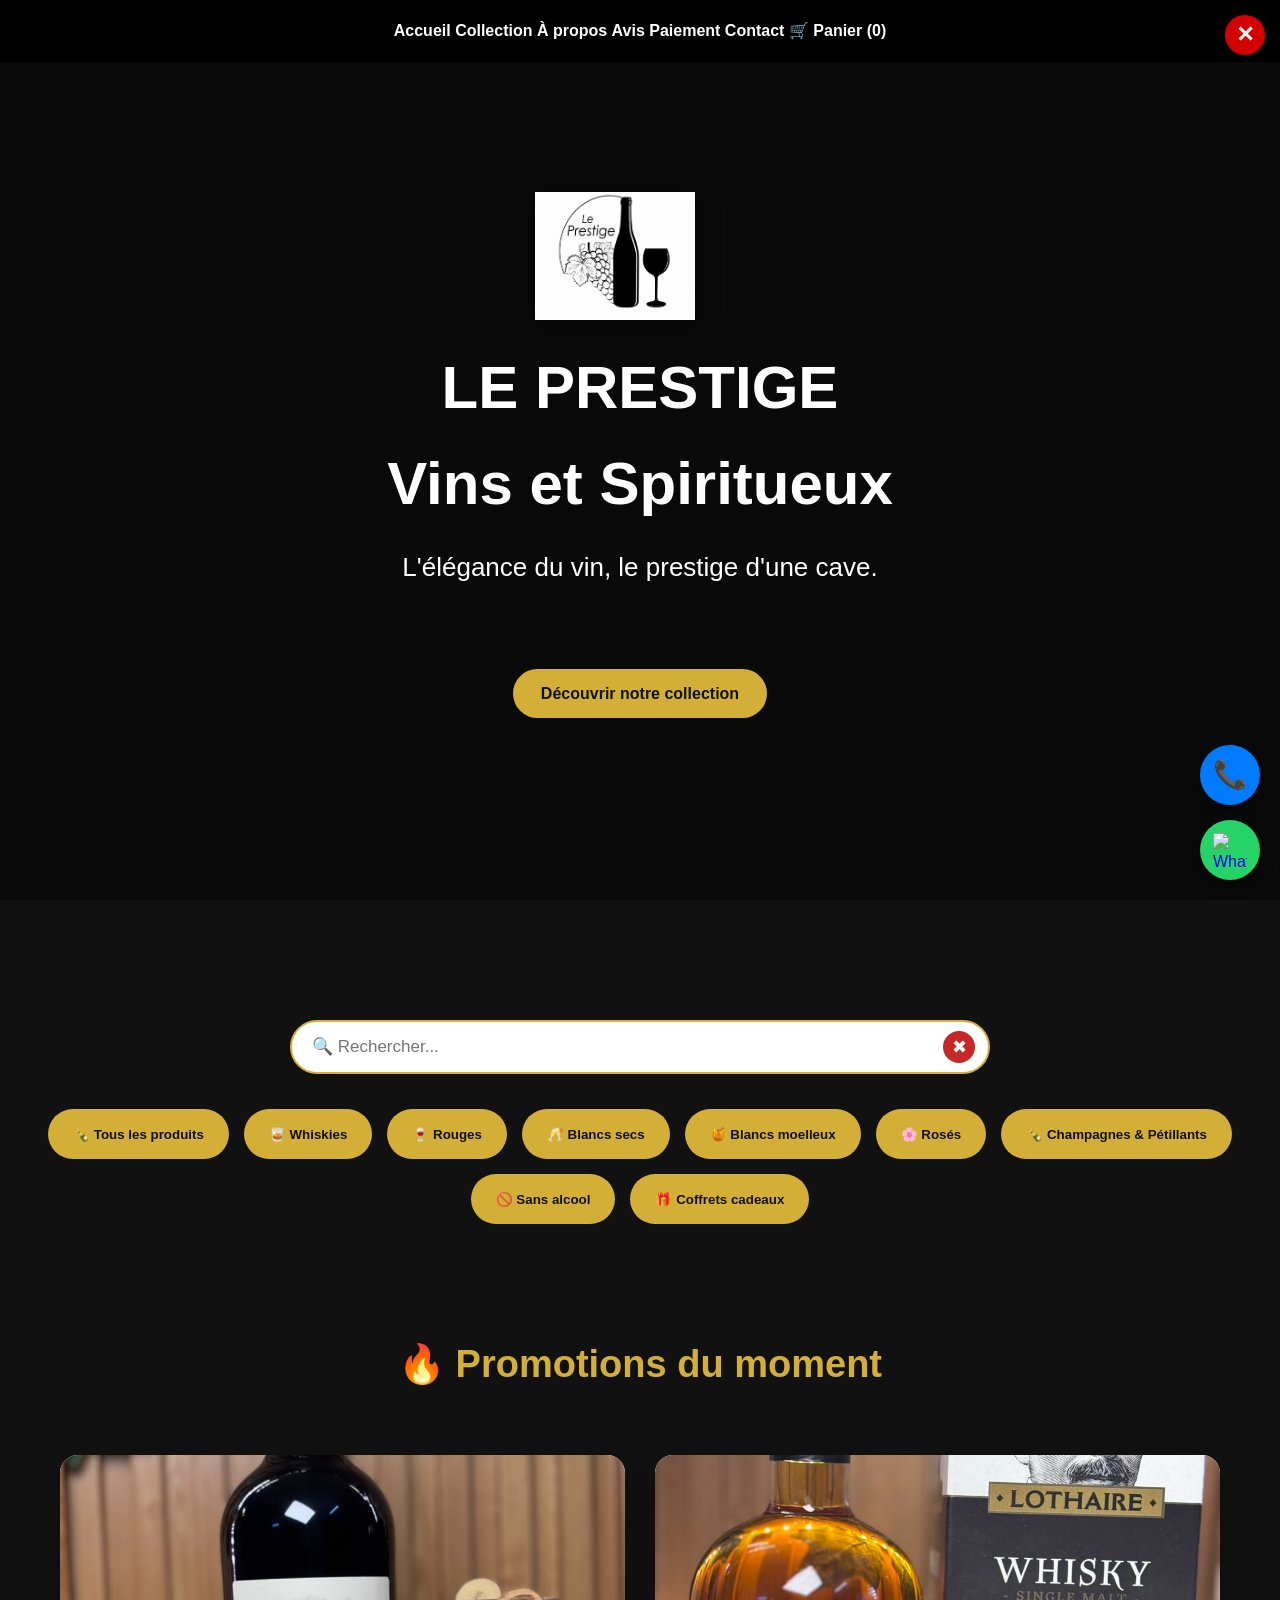
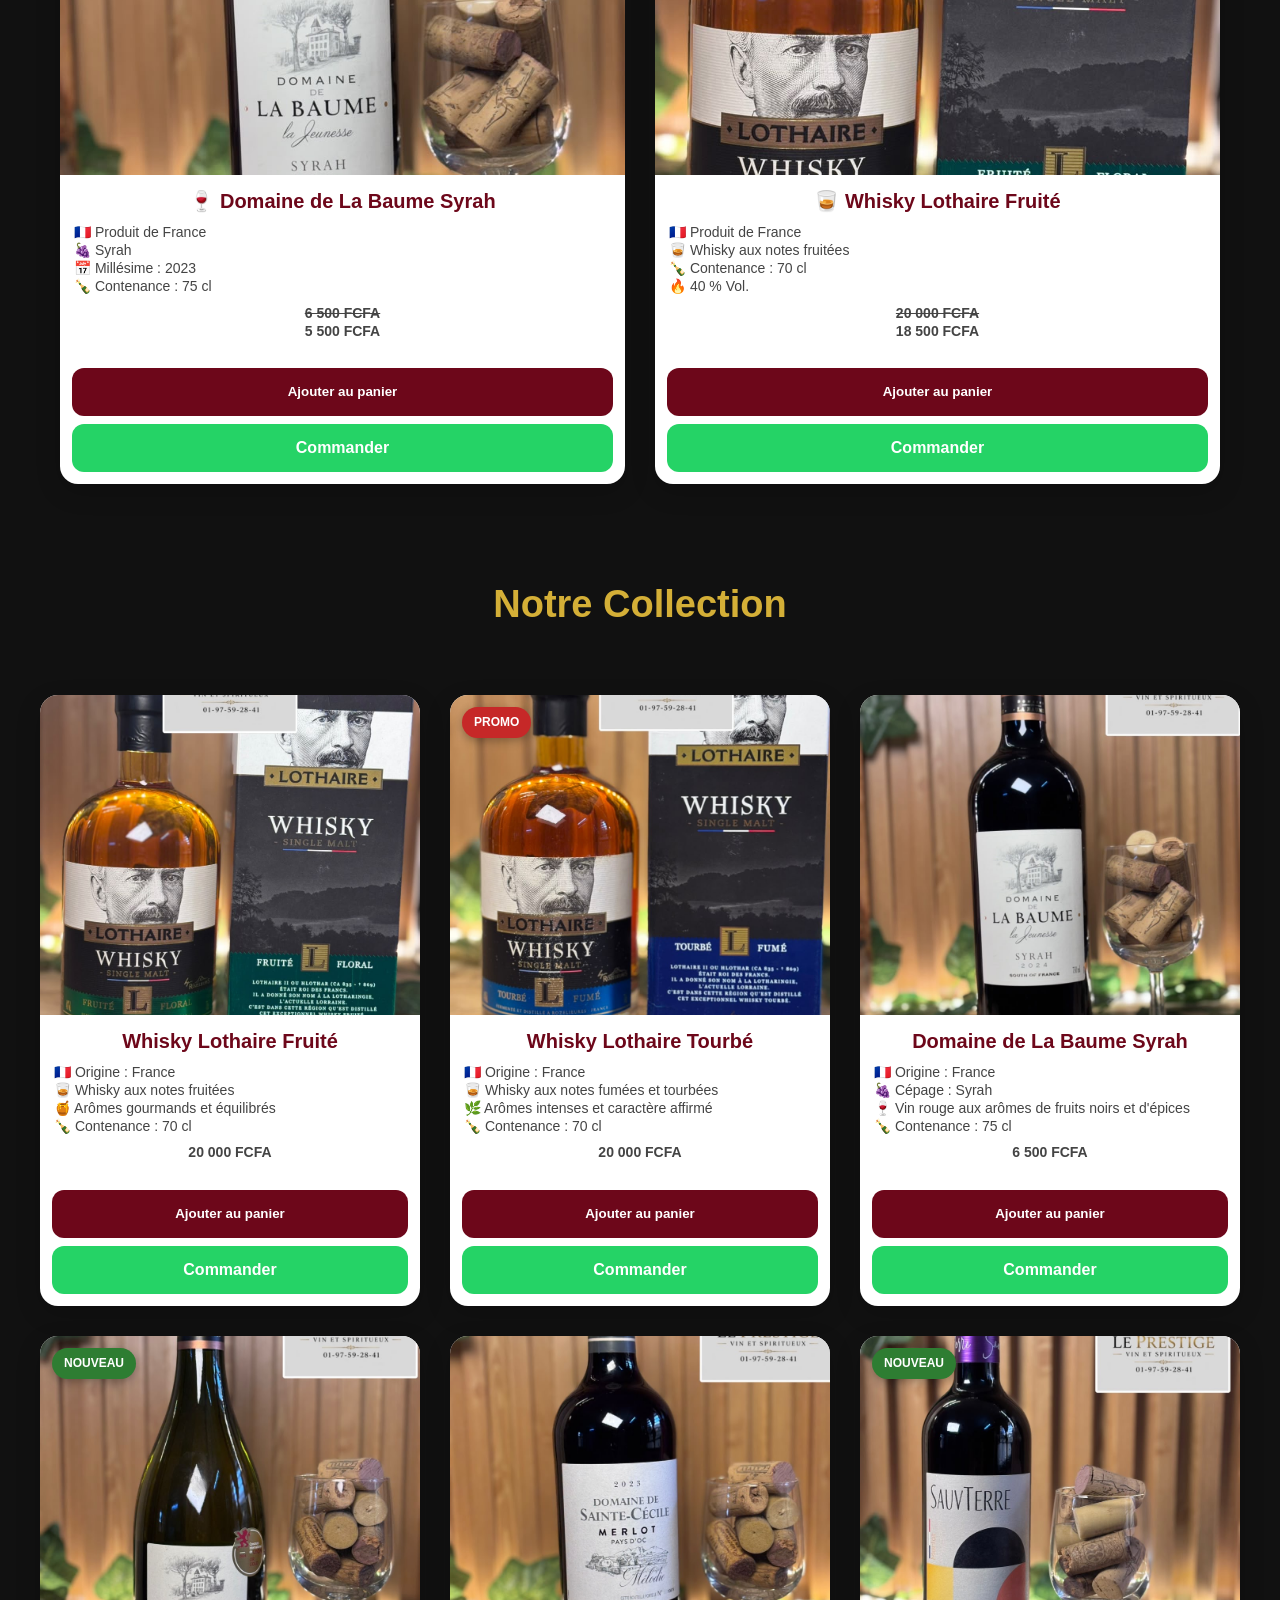
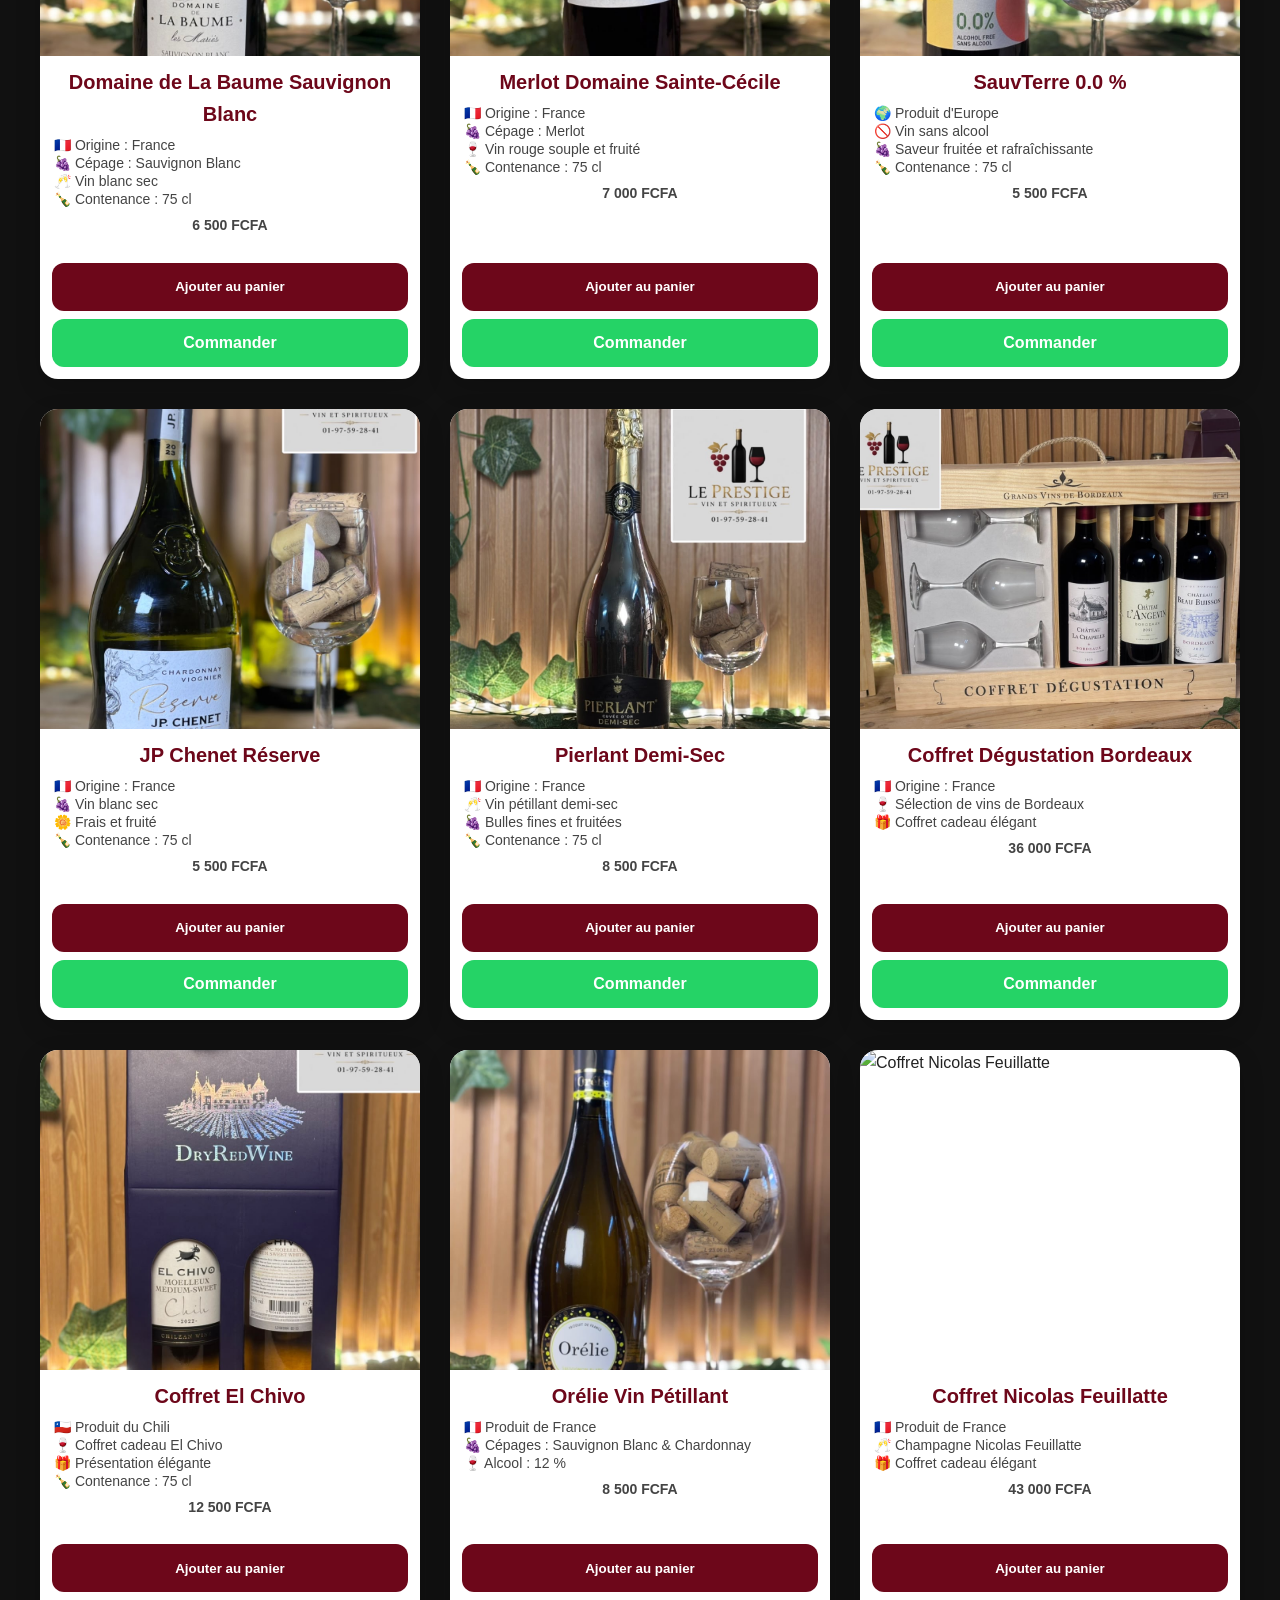
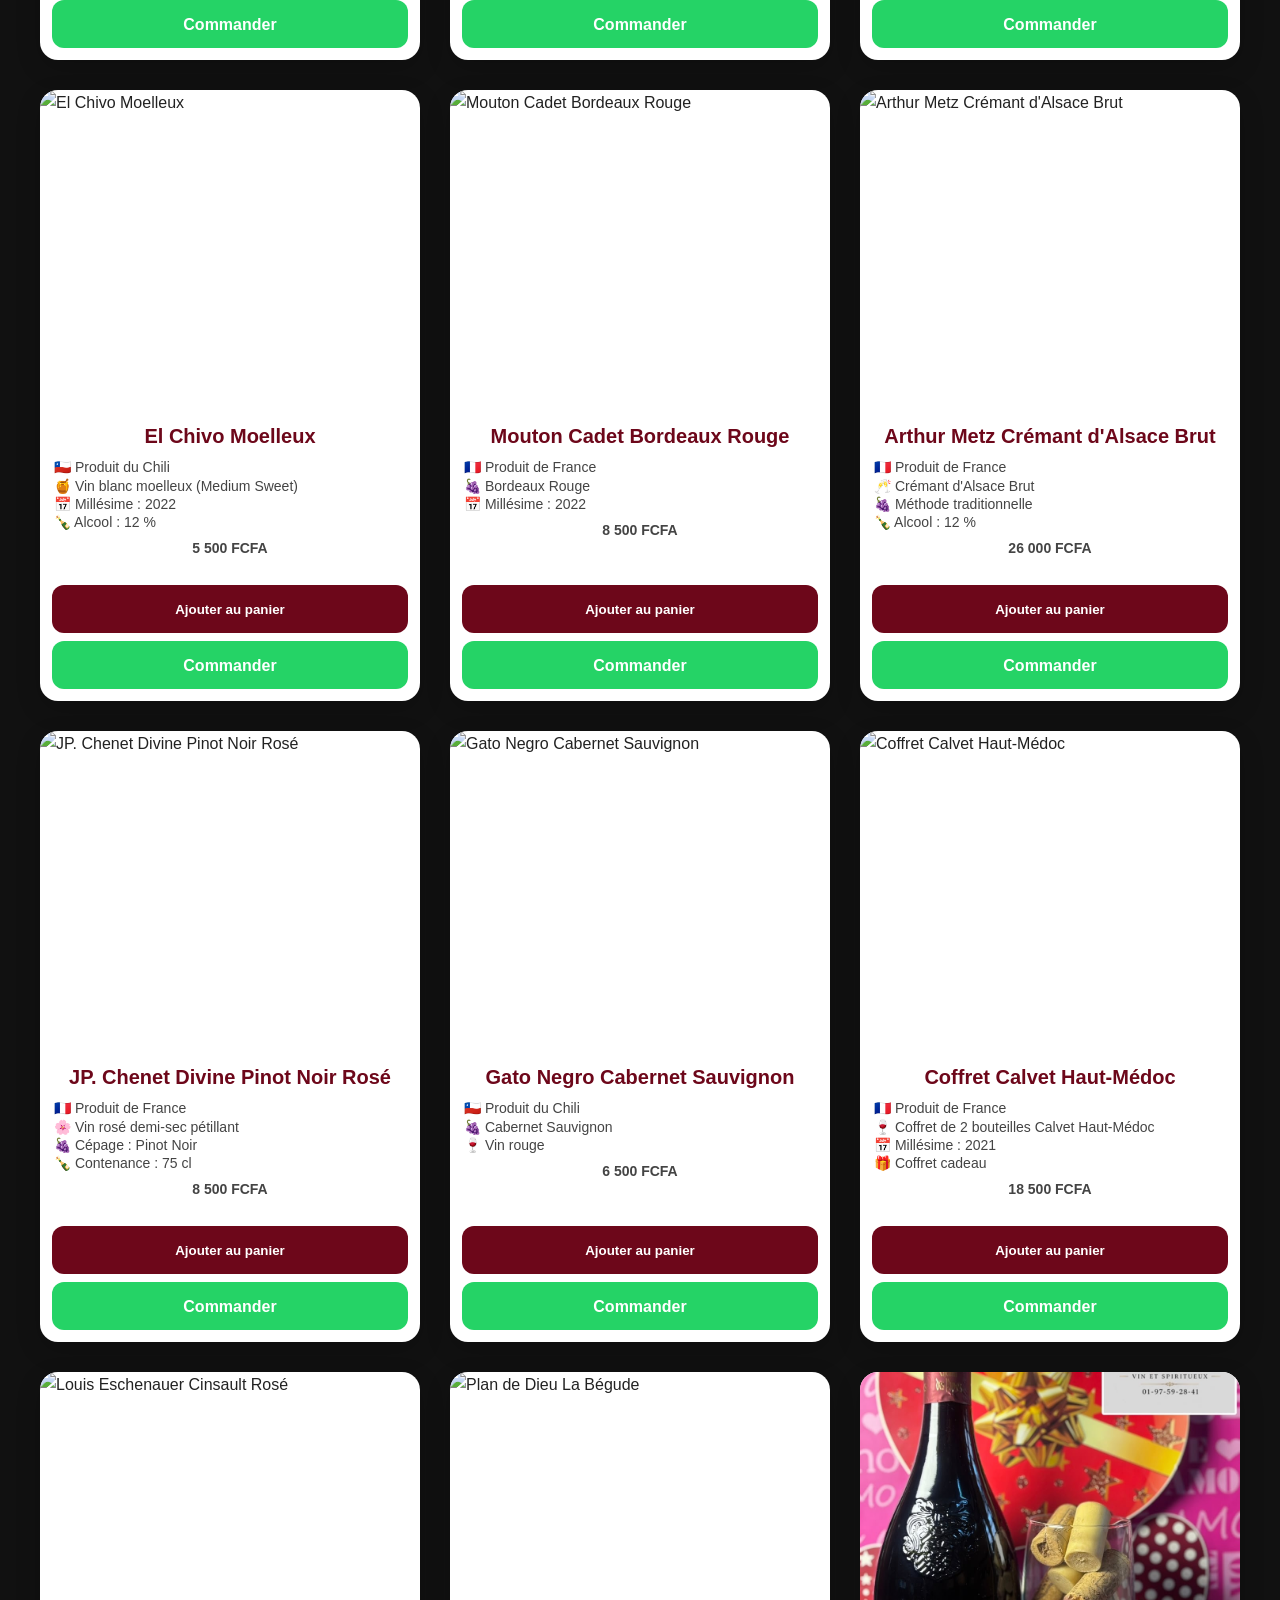
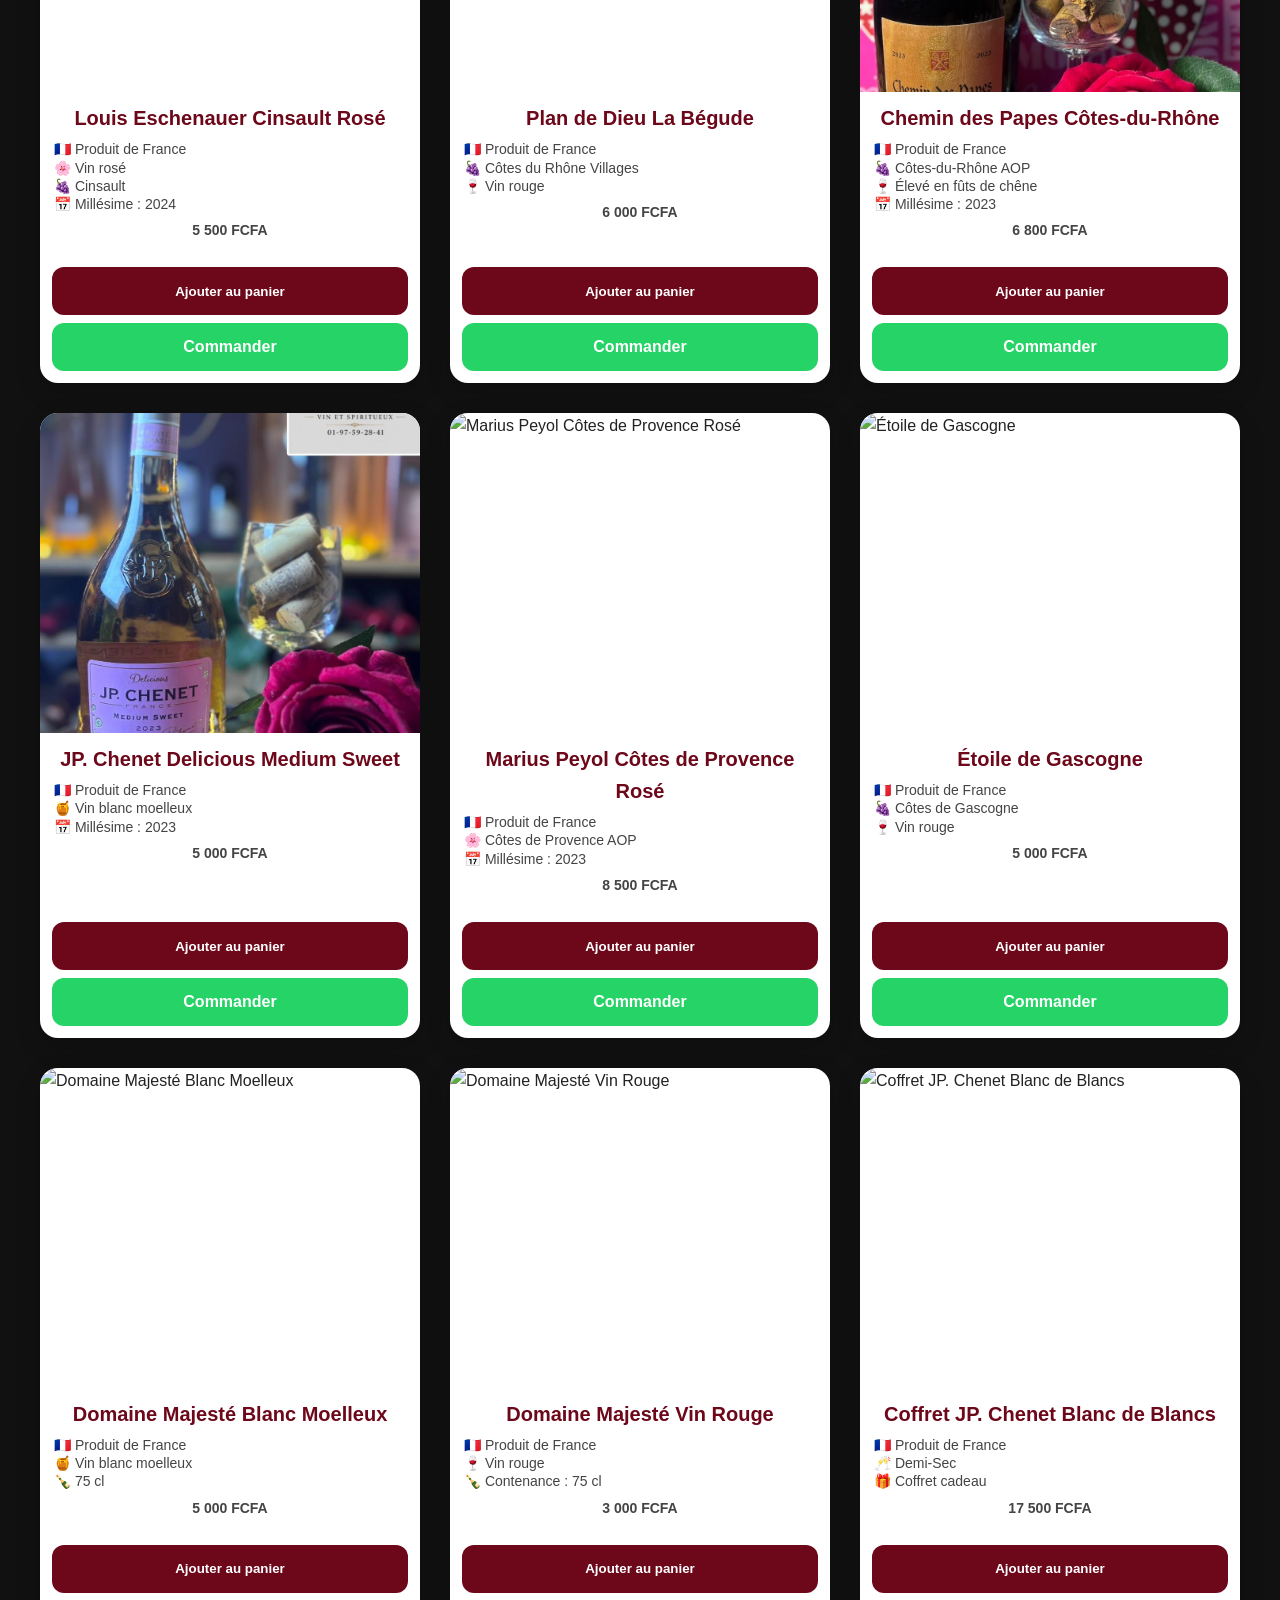
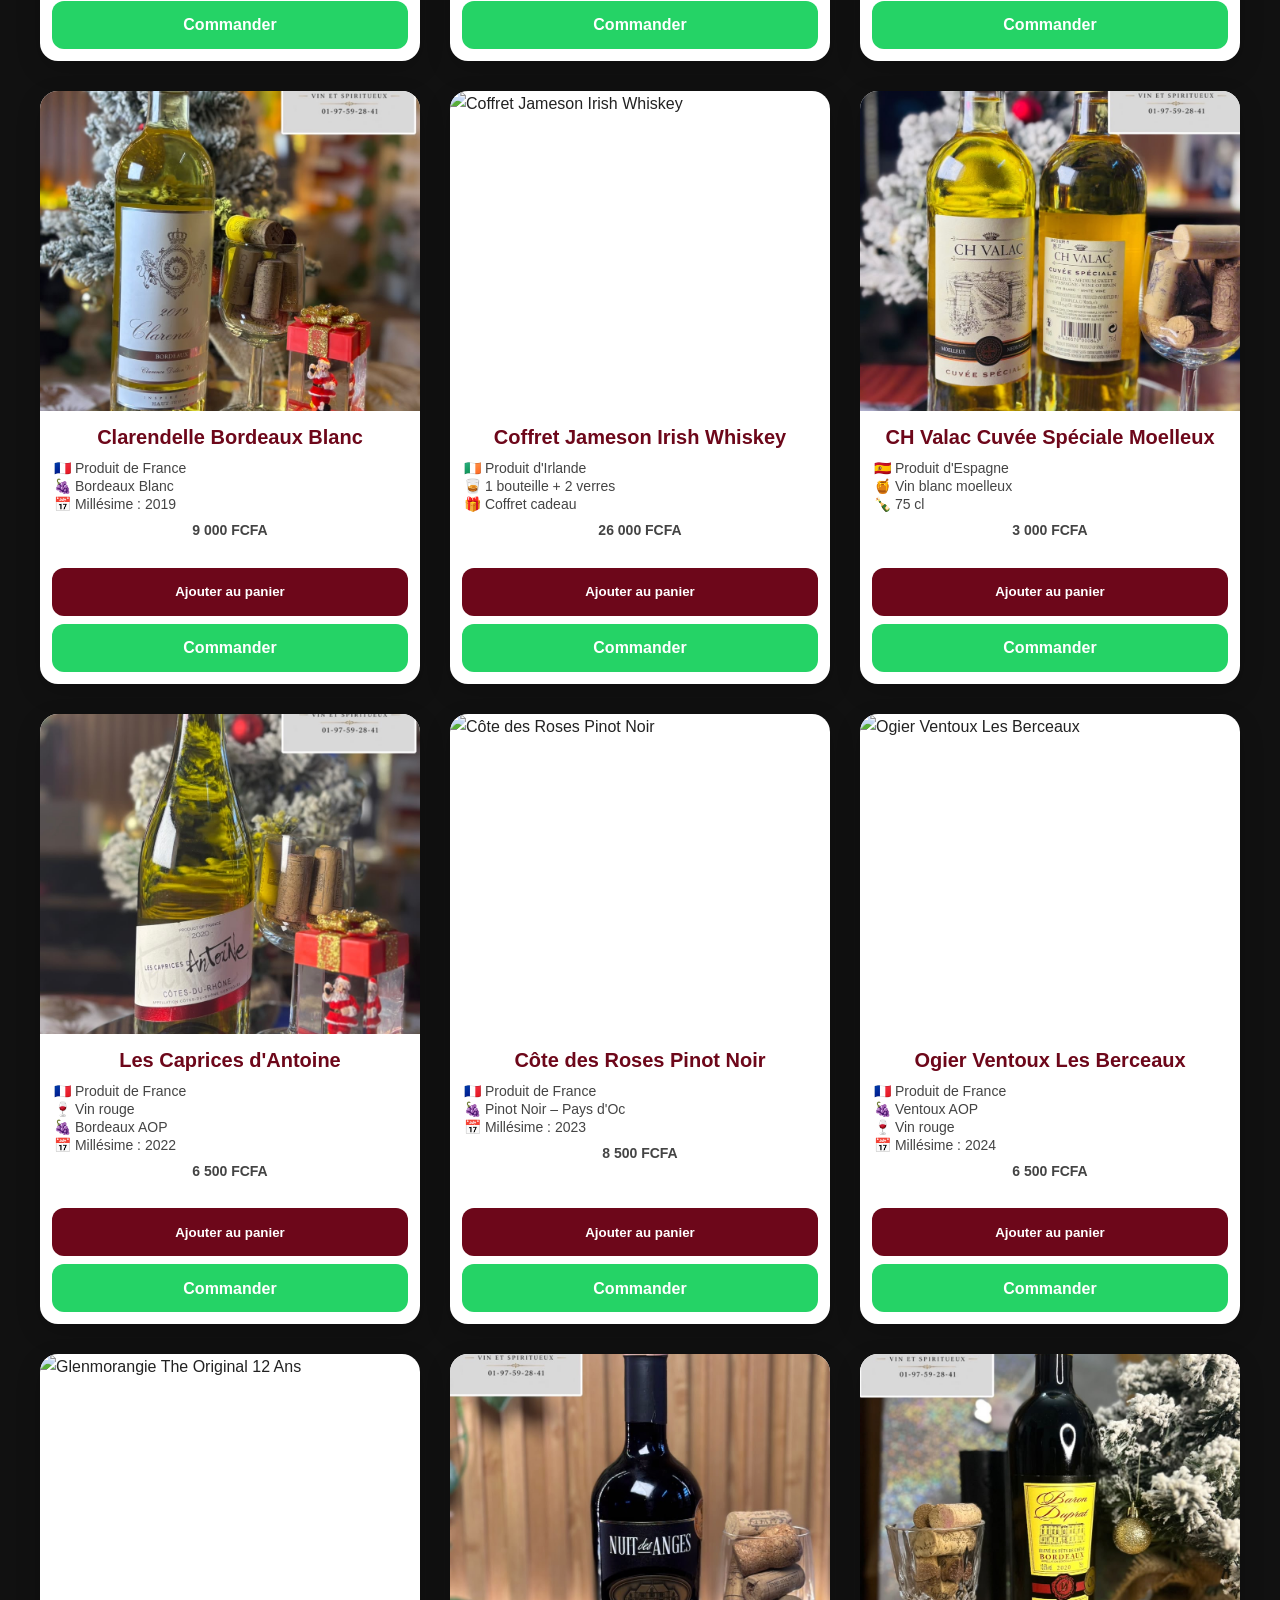
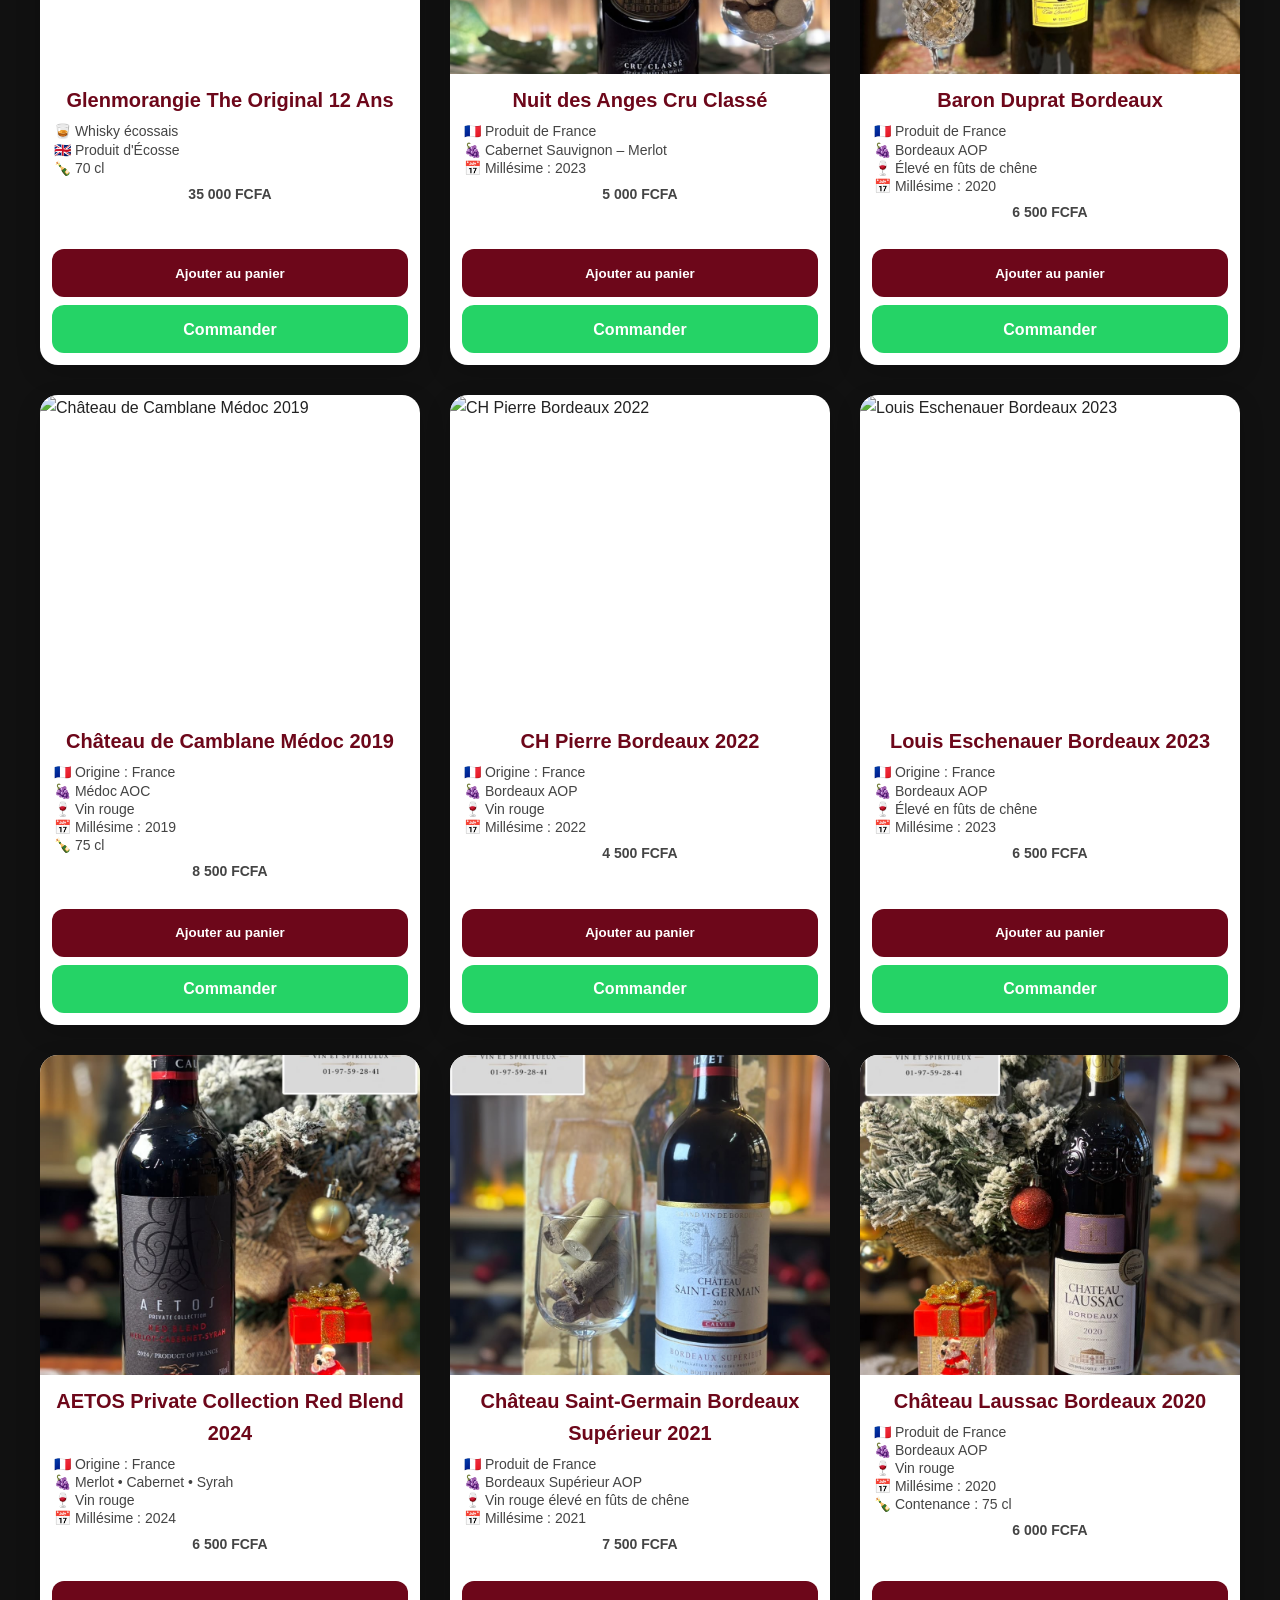
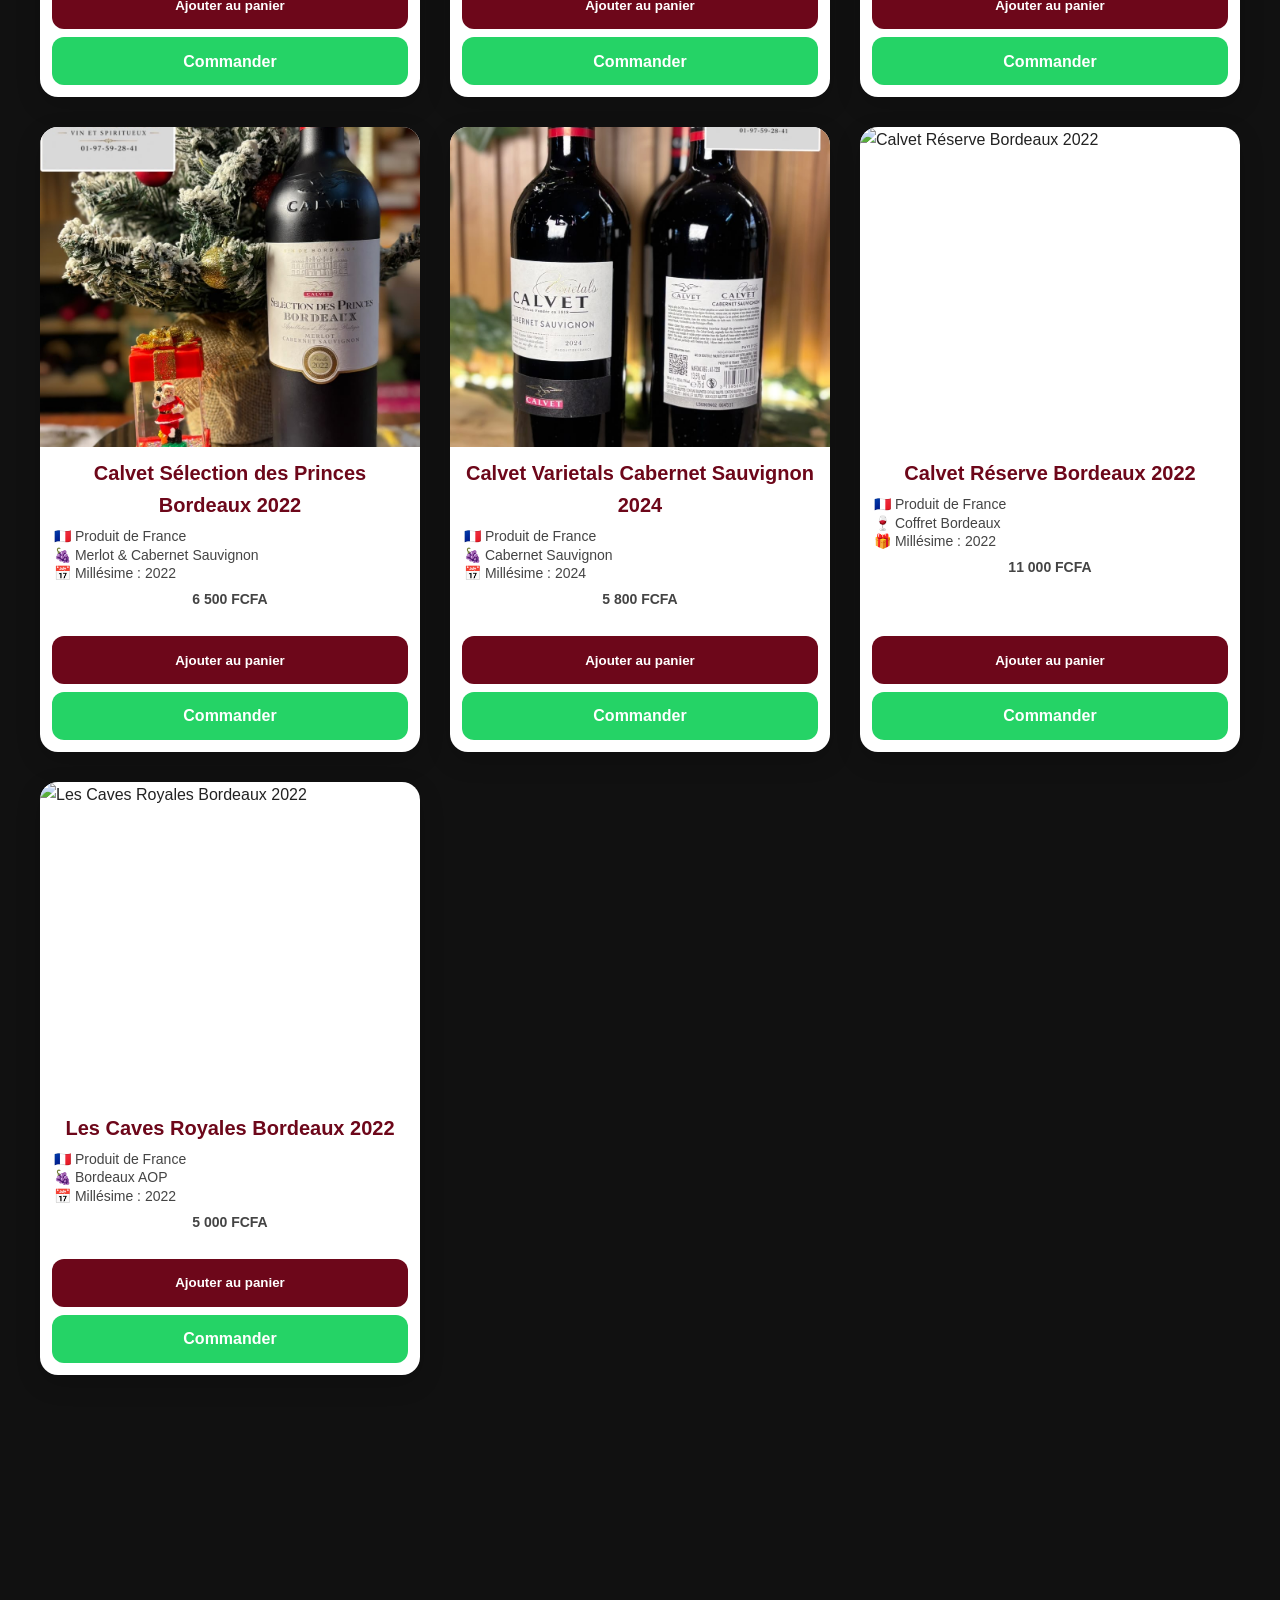
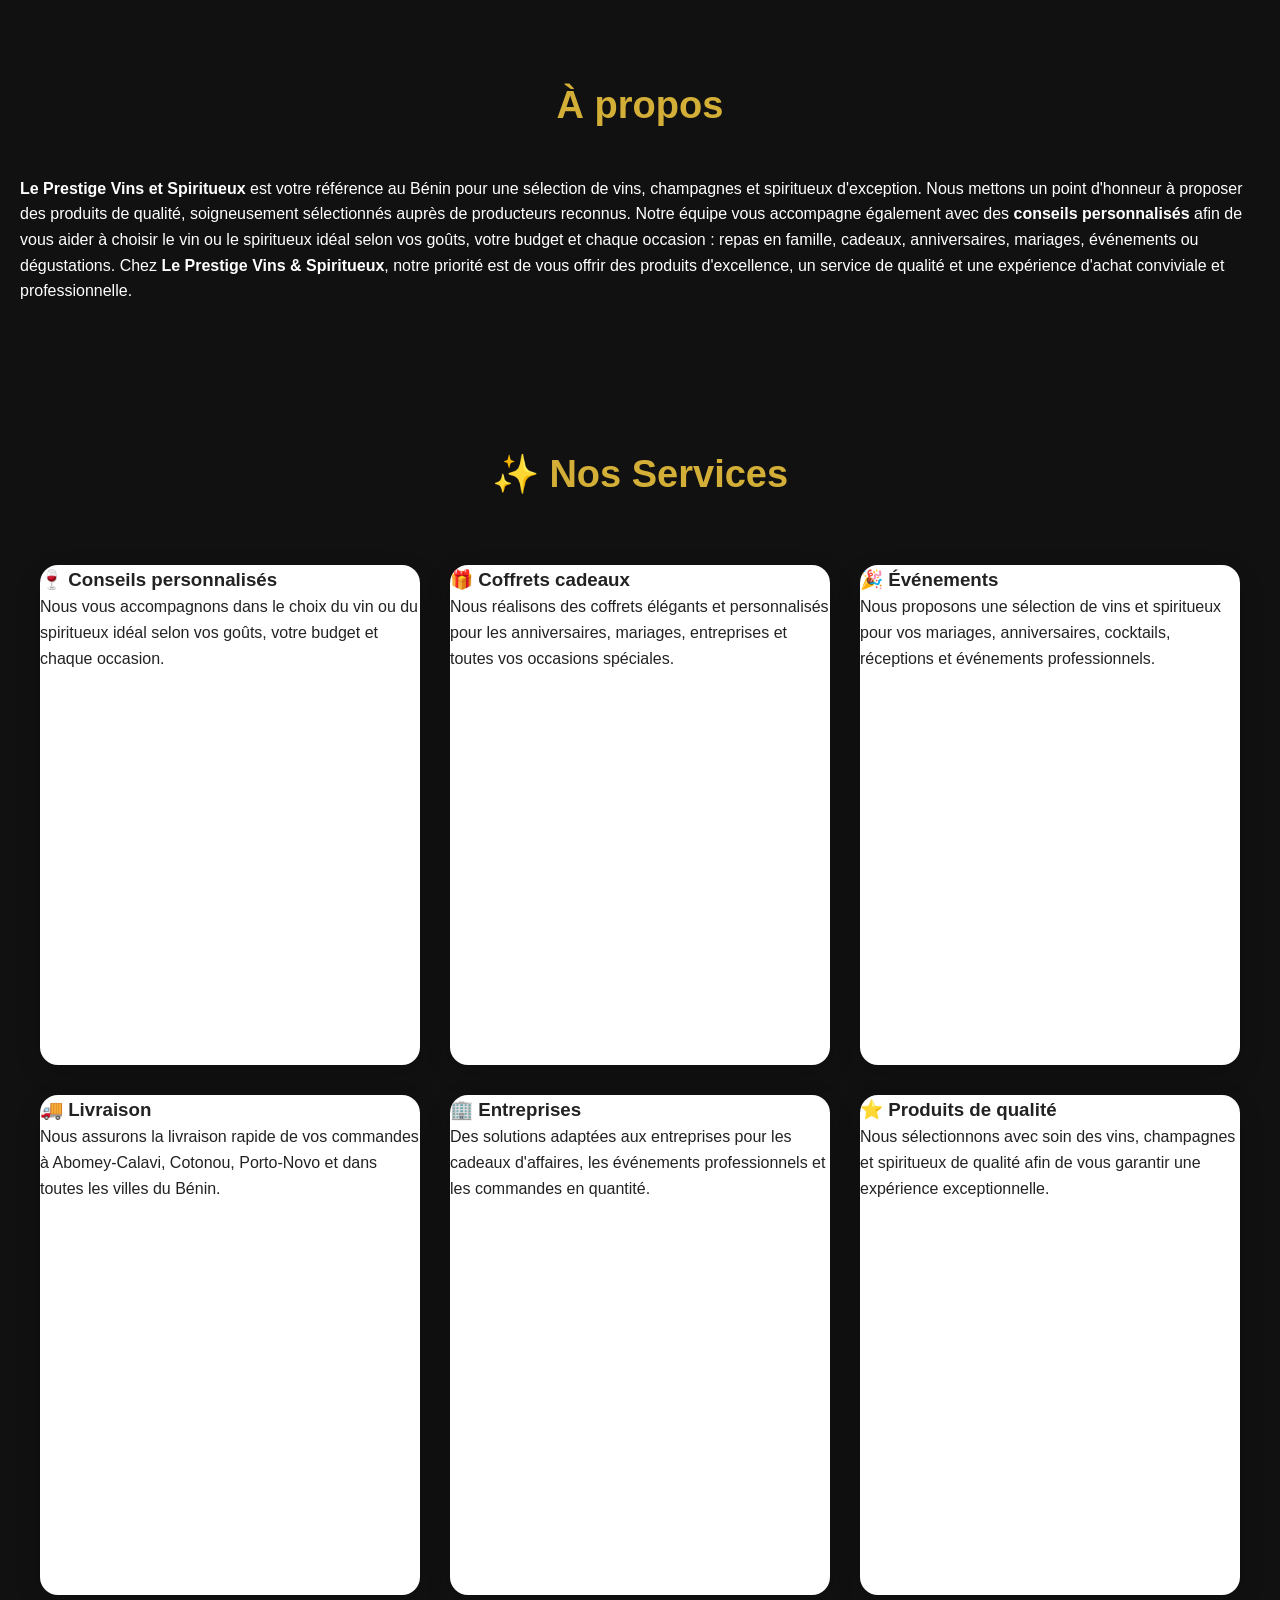
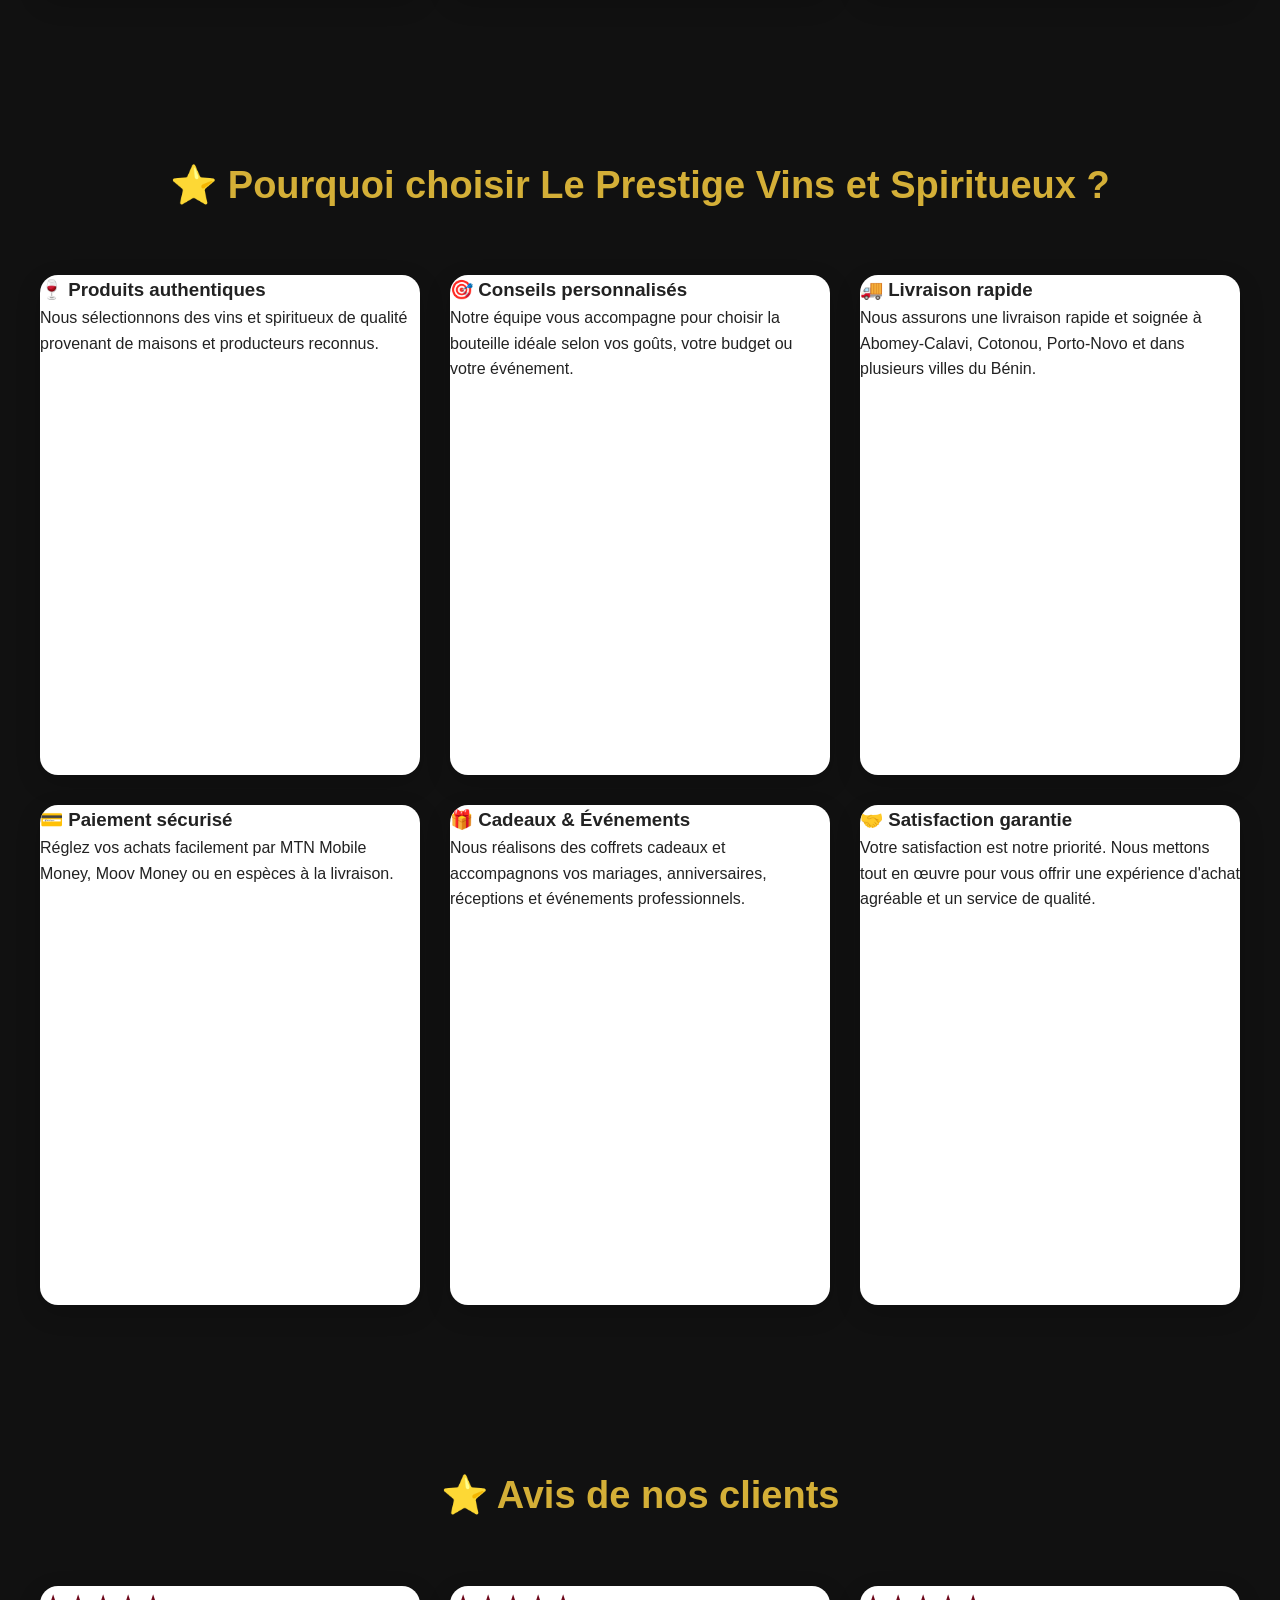
==== commit f810a0f3: "Update index.html" ====
--- a/index.html
+++ b/index.html
@@ -2221,12 +2221,6 @@
 
 <section id="avis" class="avis">
 
-    <h2>⭐⭐⭐⭐⭐ Avis de nos clients</h2>
-
-    <p class="note-moyenne">
-        <strong>4,9/5</strong> • Basé sur les avis de nos clients
-    </p>
-
     <!-- Formulaire -->
 
     <div class="formulaire-avis">
@@ -2241,16 +2235,6 @@
             placeholder="Votre avis..."
             rows="4"></textarea>
 
-        <div class="etoiles">
-
-            <span onclick="choisirNote(1)">⭐</span>
-            <span onclick="choisirNote(2)">⭐</span>
-            <span onclick="choisirNote(3)">⭐</span>
-            <span onclick="choisirNote(4)">⭐</span>
-            <span onclick="choisirNote(5)">⭐</span>
-
-        </div>
-
         <button
             class="btn-avis"
             onclick="publierAvis()">
@@ -2278,36 +2262,6 @@
             </p>
 
         </div>
-
-        <div class="avis-card">
-
-            <div class="etoiles-affichage">
-                ⭐⭐⭐⭐⭐
-            </div>
-
-            <h3>Sandrine A.</h3>
-
-            <p>
-                Très bonne sélection de vins. Je recommande vivement.
-            </p>
-
-        </div>
-
-        <div class="avis-card">
-
-            <div class="etoiles-affichage">
-                ⭐⭐⭐⭐⭐
-            </div>
-
-            <h3>Patrick D.</h3>
-
-            <p>
-                Des whiskies de qualité à un excellent prix.
-            </p>
-
-        </div>
-
-    </div>
 
 </section>
 
--- a/style.css
+++ b/style.css
@@ -1556,46 +1556,73 @@
 /* Version mobile */
 
 @media (max-width:768px){
-    #menu.active{
-    display:flex;
-}
-
-    nav{
-        position:relative;
-        display:flex;
-        flex-direction:column;
-        align-items:center;
-    }
+
+   nav{
+    position:fixed;
+    top:15px;
+    left:15px;
+    right:15px;
+
+    width:auto;
+    max-width:none;
+
+    background:#111;
+    border-radius:18px;
+
+    padding:15px;
+
+    z-index:1000;
+
+    box-shadow:0 10px 25px rgba(0,0,0,.35);
+}
+    header{
+    padding-top:120px;
+}
 
     .menu-toggle{
-        display:block;
-        margin:10px 0;
-    }
+    width:60px;
+    height:60px;
+    margin:0 auto;
+    display:block;
+}
 
     #menu{
         display:none;
+        flex-direction:column;
         width:100%;
-        flex-direction:column;
-        text-align:center;
-        background:#111;
-        padding:15px 0;
+        margin-top:15px;
+        background:#1b1b1b;
+        border-radius:12px;
+        overflow:hidden;
+    }
+
+    #menu.active{
+        display:flex;
     }
 
     #menu a{
         display:block;
-        padding:12px;
+        width:100%;
+        padding:18px;
+        text-align:center;
         color:white;
         text-decoration:none;
         border-bottom:1px solid #333;
-    }
-
+        font-size:20px;
+    }
+
+    #menu a:last-child{
+        border-bottom:none;
+    }
+
+}
     #menu a:hover{
         background:#222;
     }
 
-    #menu.active{
-        display:flex;
-    }
+    #menu.actif{
+    display:flex;
+}
 
 }
 
@@ -1634,67 +1661,118 @@
 }
 
 #retour-haut{
-
     position:fixed;
-    right:25px;
-    bottom:120px;
-
-    width:55px;
-    height:55px;
-
-    border:none;
-    border-radius:50%;
-
-    background:#d4af37;
-    color:#111;
-
-    font-size:24px;
-    cursor:pointer;
+    
+    right:20px;
+    bottom:180px;
+    
+    width:45px;
+    height:45px;
 
     display:none;
     justify-content:center;
     align-items:center;
 
-    box-shadow:0 8px 18px rgba(0,0,0,.35);
-
-    z-index:9999;
-
+    background:#666;
+    color:white;
+
+    border:none; 
+    border-radius:50%;
+
+    font-size:20px;
+    cursor:pointer;
+
+    box-shadow:0 4px 10px rgba(0,0,0,.3);
+
+    transition:0.3s;
+
+    z-index:999;
 }
 
 /* =========================
    PANIER LATÉRAL
 ========================= */
 
+#overlay-panier{
+    position:fixed;
+    top:0;
+    left:0;
+    width:100%;
+    height:100%;
+    background:rgba(0,0,0,.6);
+    display:none;
+    z-index:9998;
+}
+
 #panier-lateral{
-    position: fixed;
-    top: 0;
-    right: -420px;
-    width: 380px;
-    max-width: 95%;
-    height: 100vh;
-    background: #111;
-    color: white;
-    overflow-y: auto;
-    padding: 20px;
-    transition: right .35s ease;
-    z-index: 9999;
-    box-shadow: -5px 0 20px rgba(0,0,0,.4);
+    position:fixed;
+    top:0;
+    right:-420px;
+    width:380px;
+    max-width:95%;
+    height:100%;
+    background:#111;
+    overflow-y:auto;
+    transition:.35s;
+    z-index:9999;
+    padding:20px;
 }
 
 #panier-lateral.ouvert{
-    right: 0;
+    right:0;
 }
 
 .fermer-panier{
-    position:absolute;
+    position:fixed;
     top:15px;
     right:15px;
+
     width:40px;
     height:40px;
+
     border:none;
     border-radius:50%;
-    background:#b00000;
-    color:white;
+
+    background:#d40000;
+    color:#fff;
+
     font-size:22px;
+    font-weight:bold;
+    line-height:40px;
+    text-align:center;
+
     cursor:pointer;
-}
+
+    z-index:10001;
+}
+/* ==========================
+   BAS DU PANIER FIXE
+========================== */
+
+.footer-panier{
+
+    position:sticky;
+
+    bottom:0;
+
+    background:#111;
+
+    padding:20px;
+
+    border-top:2px solid #d4af37;
+
+}
+
+.footer-panier h3{
+
+    margin-bottom:15px;
+
+    color:#fff;
+
+}
+
+.footer-panier button{
+
+    width:100%;
+
+}
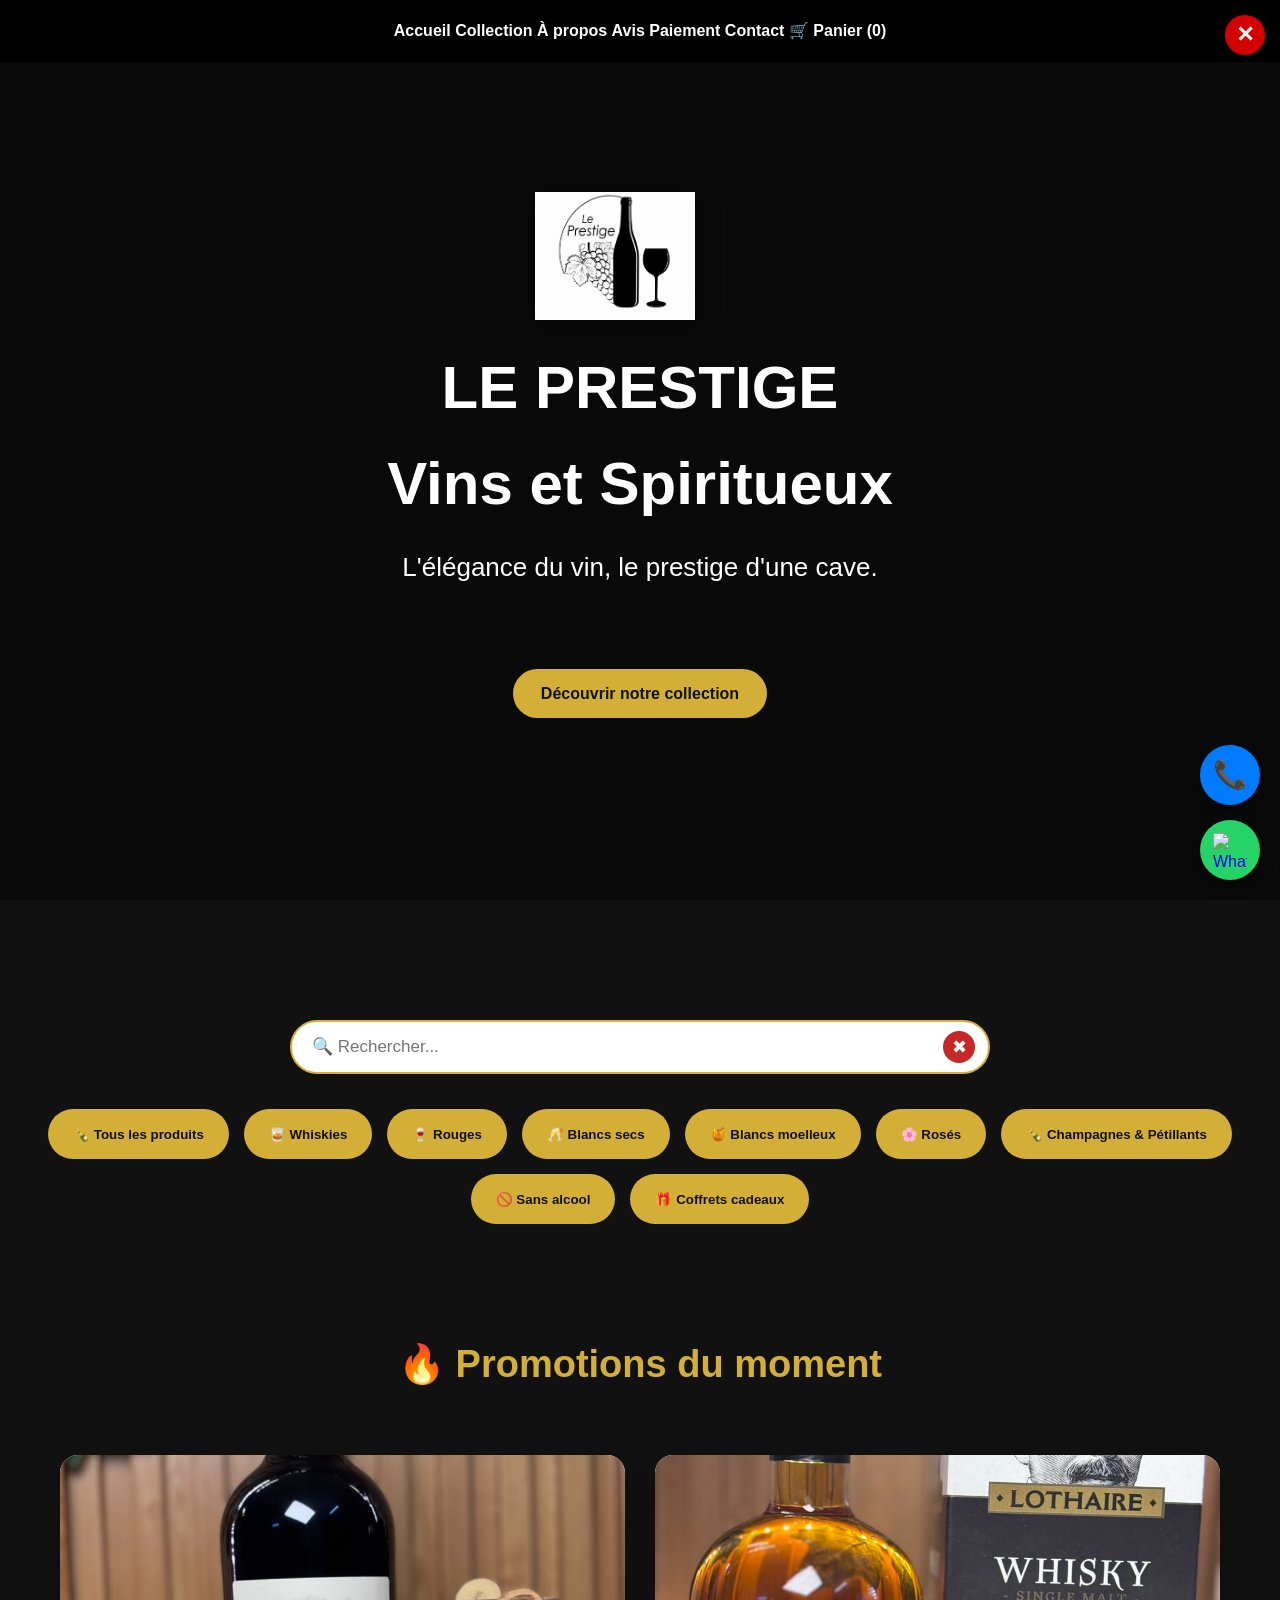
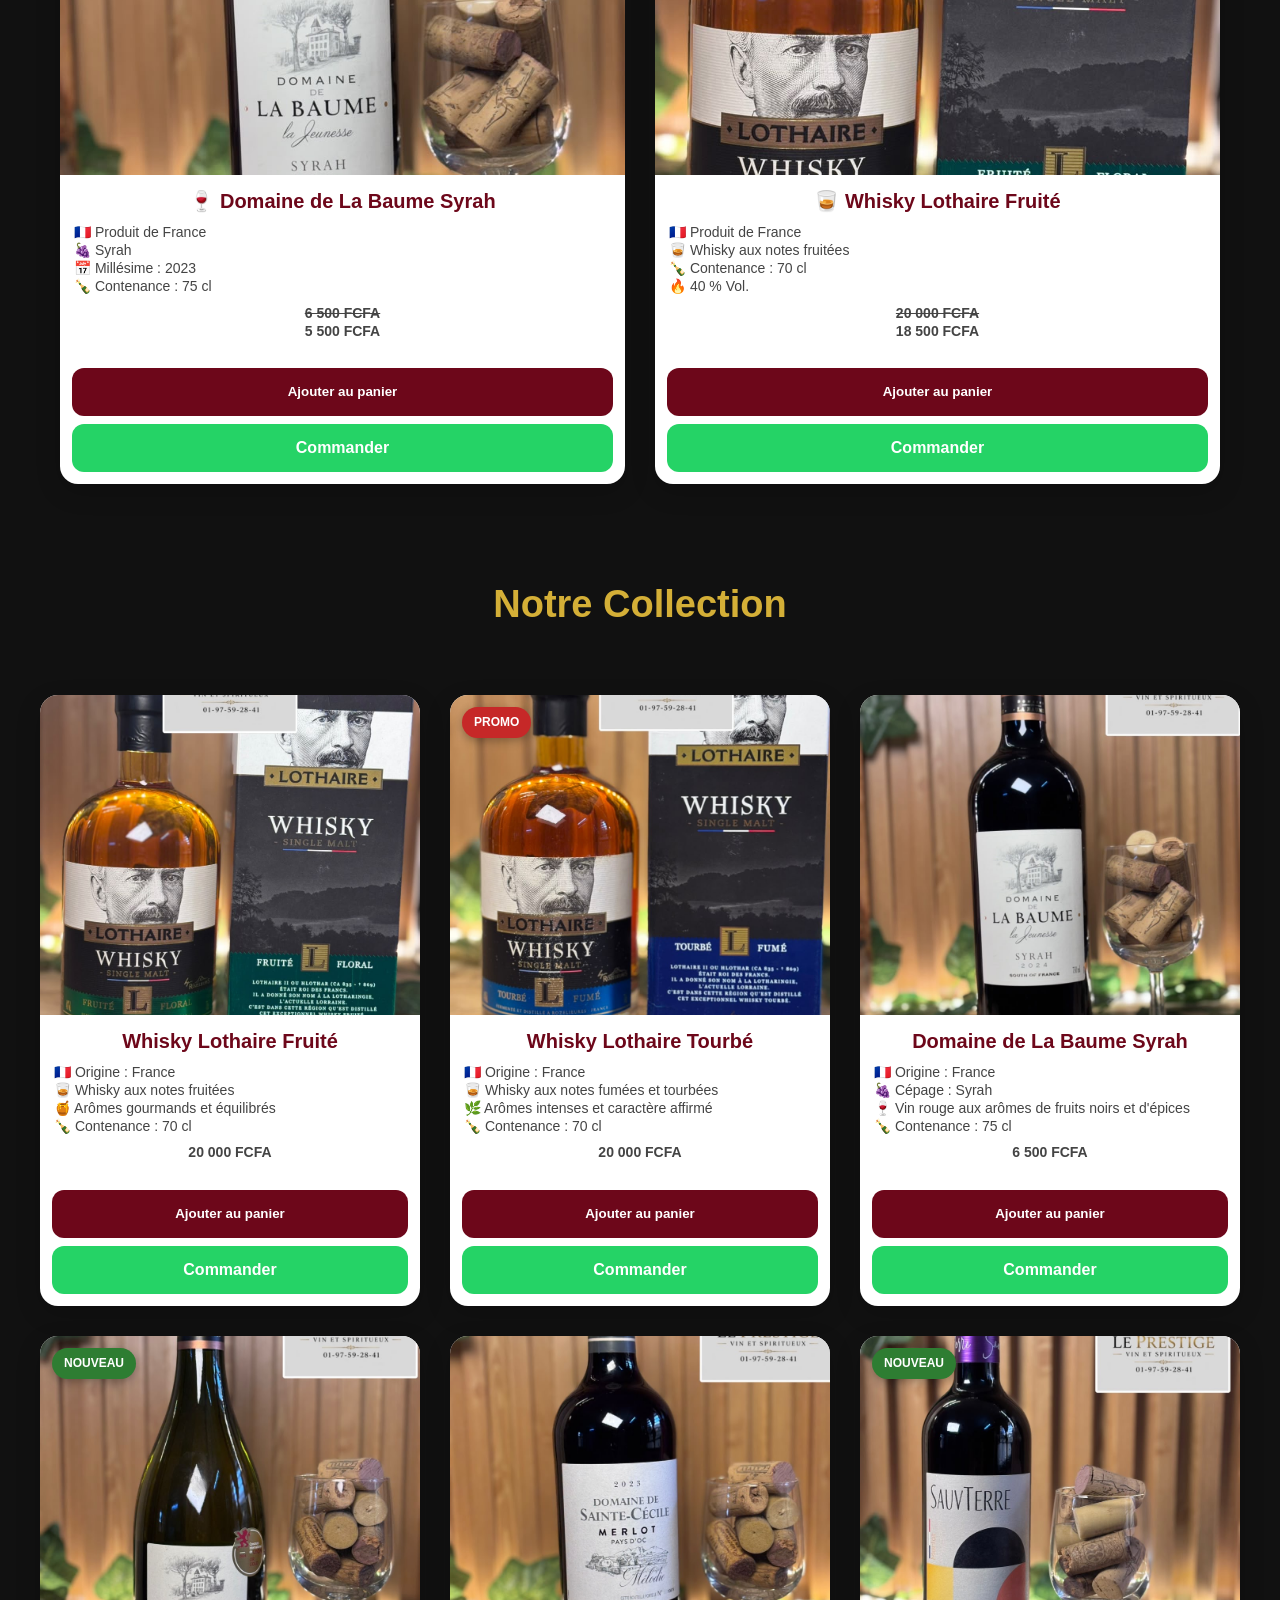
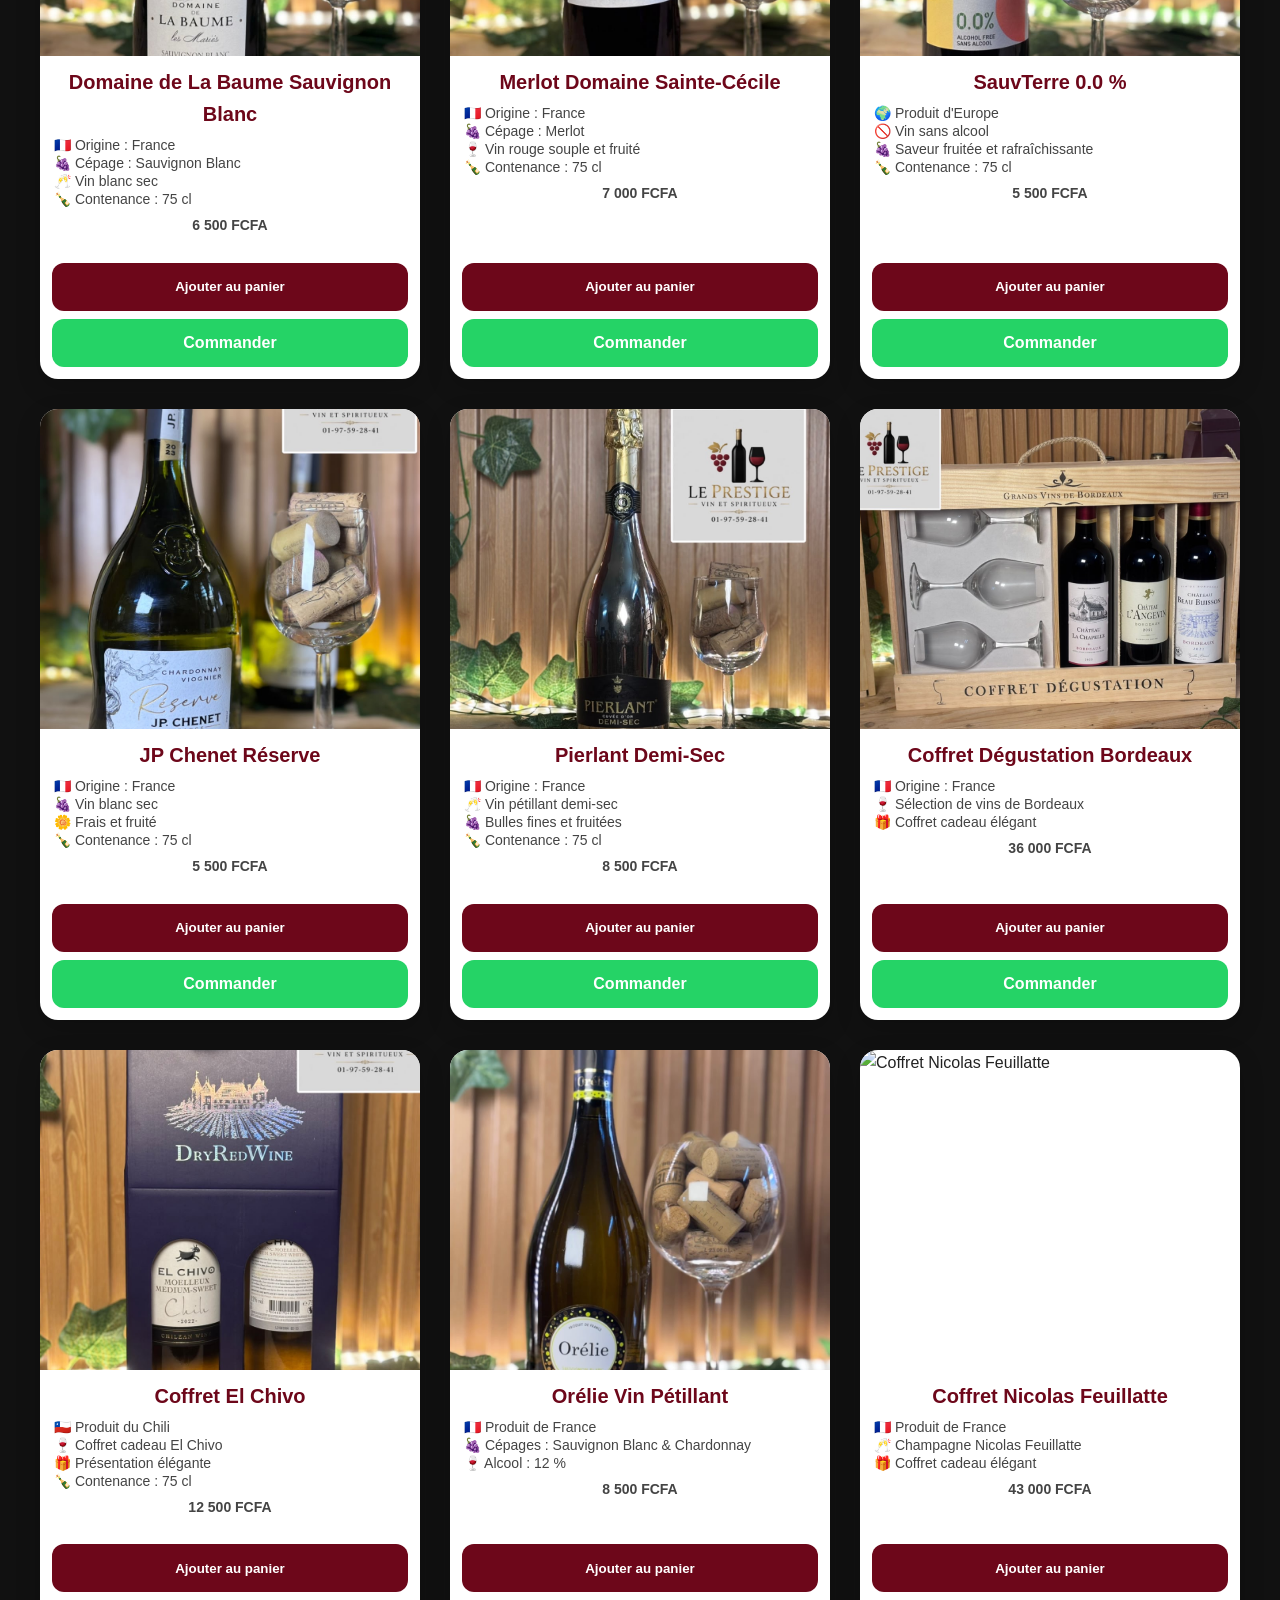
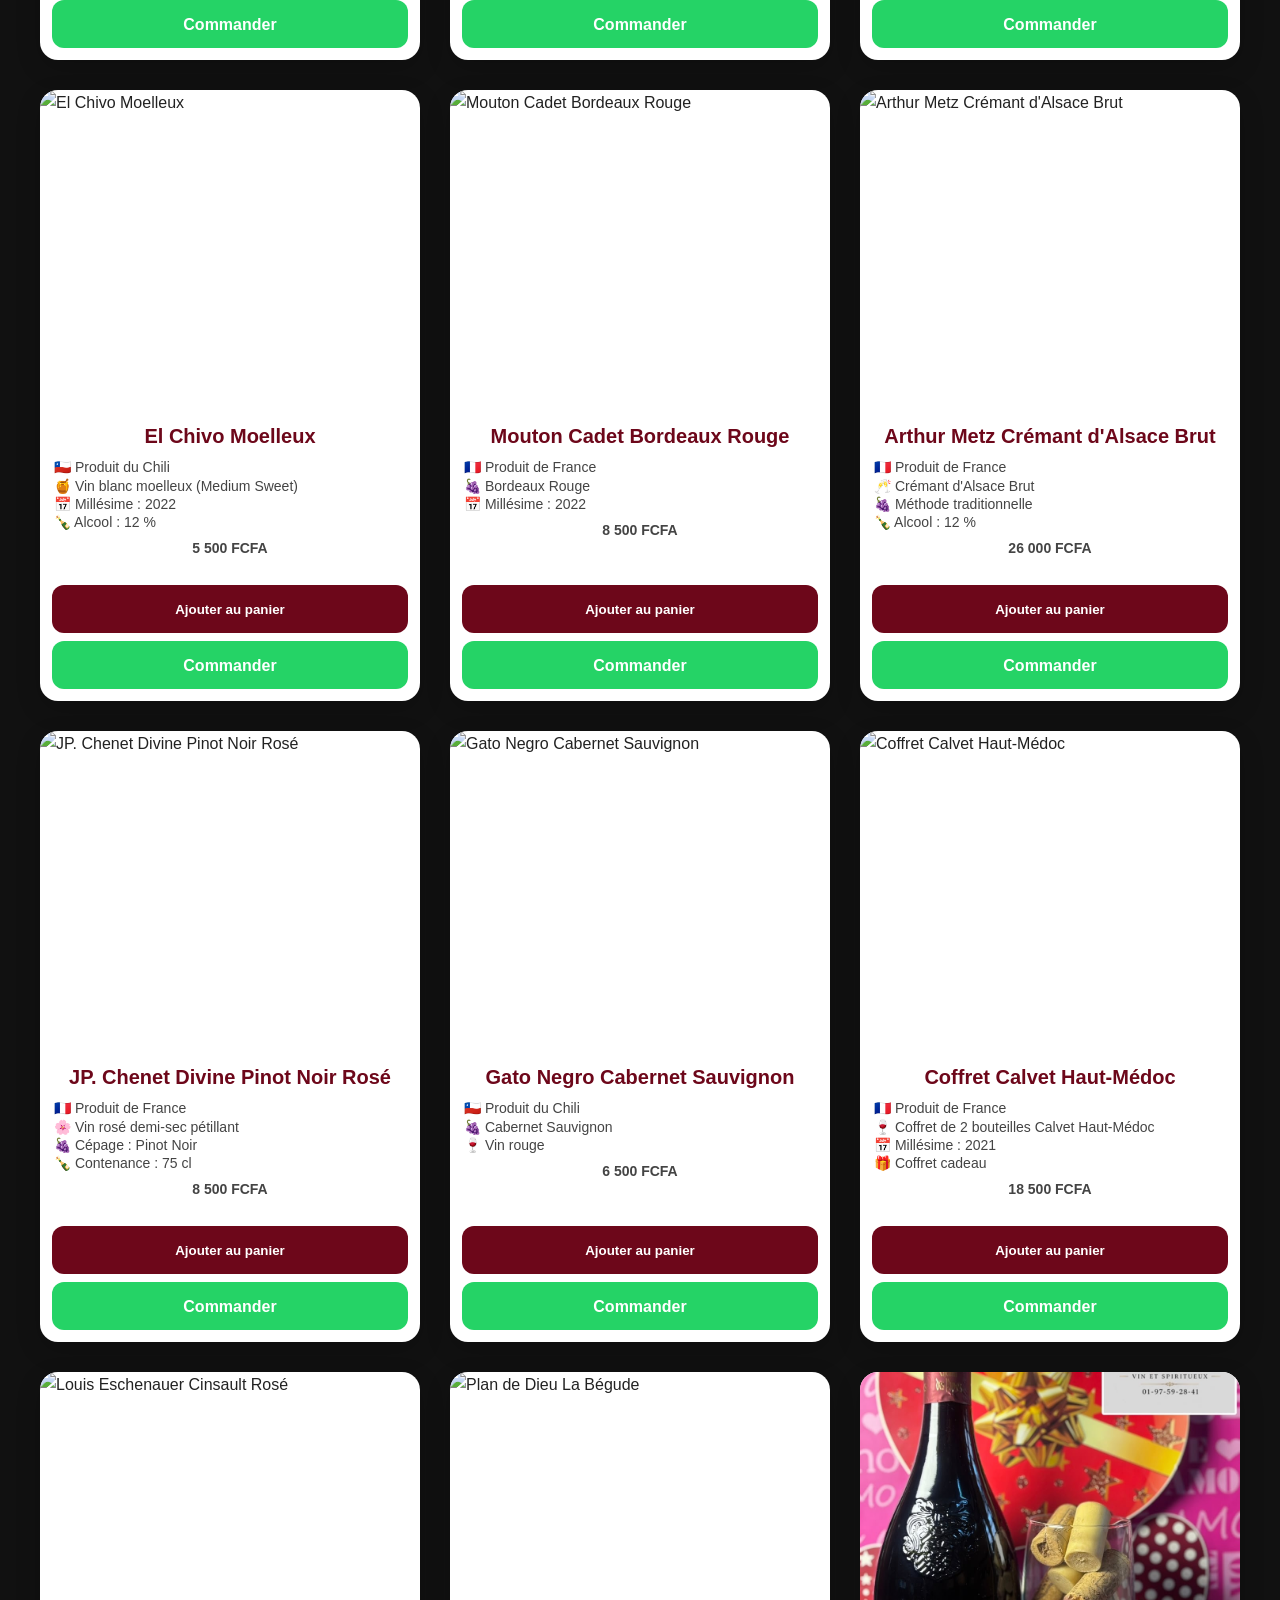
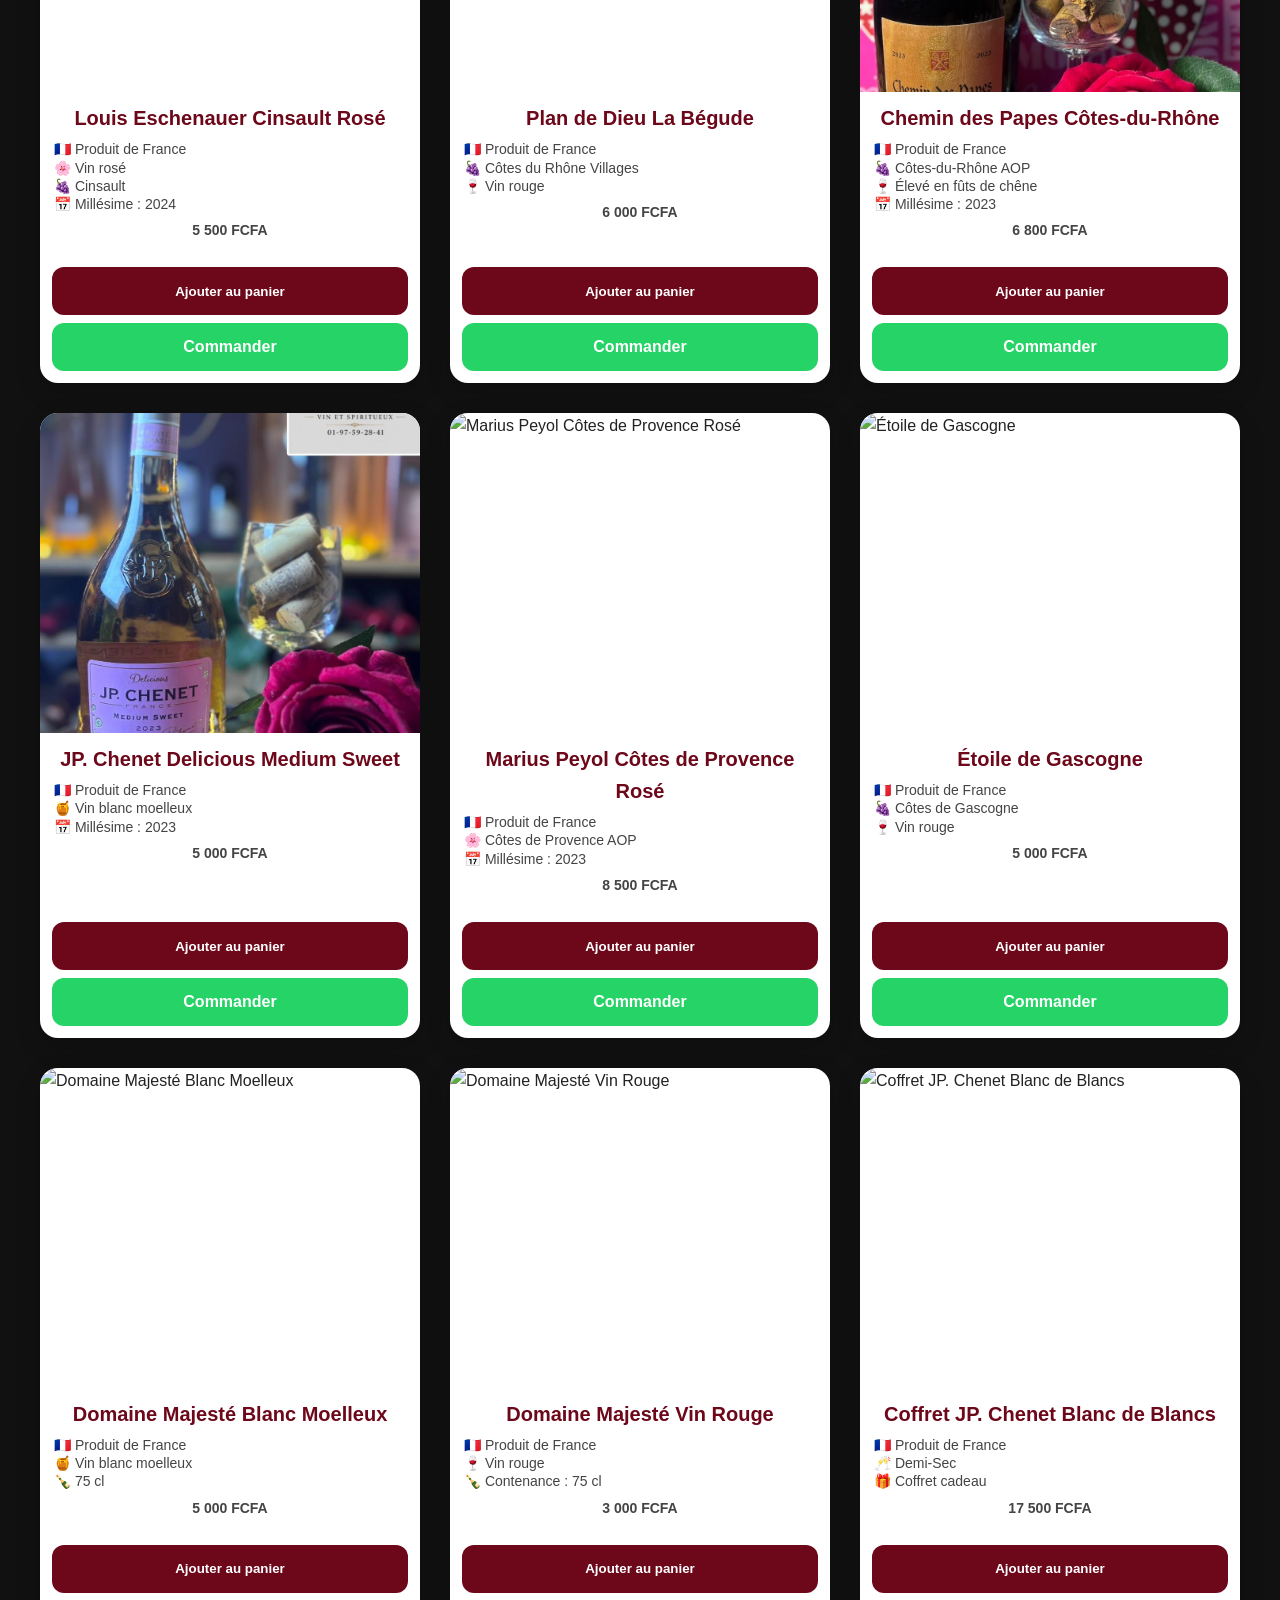
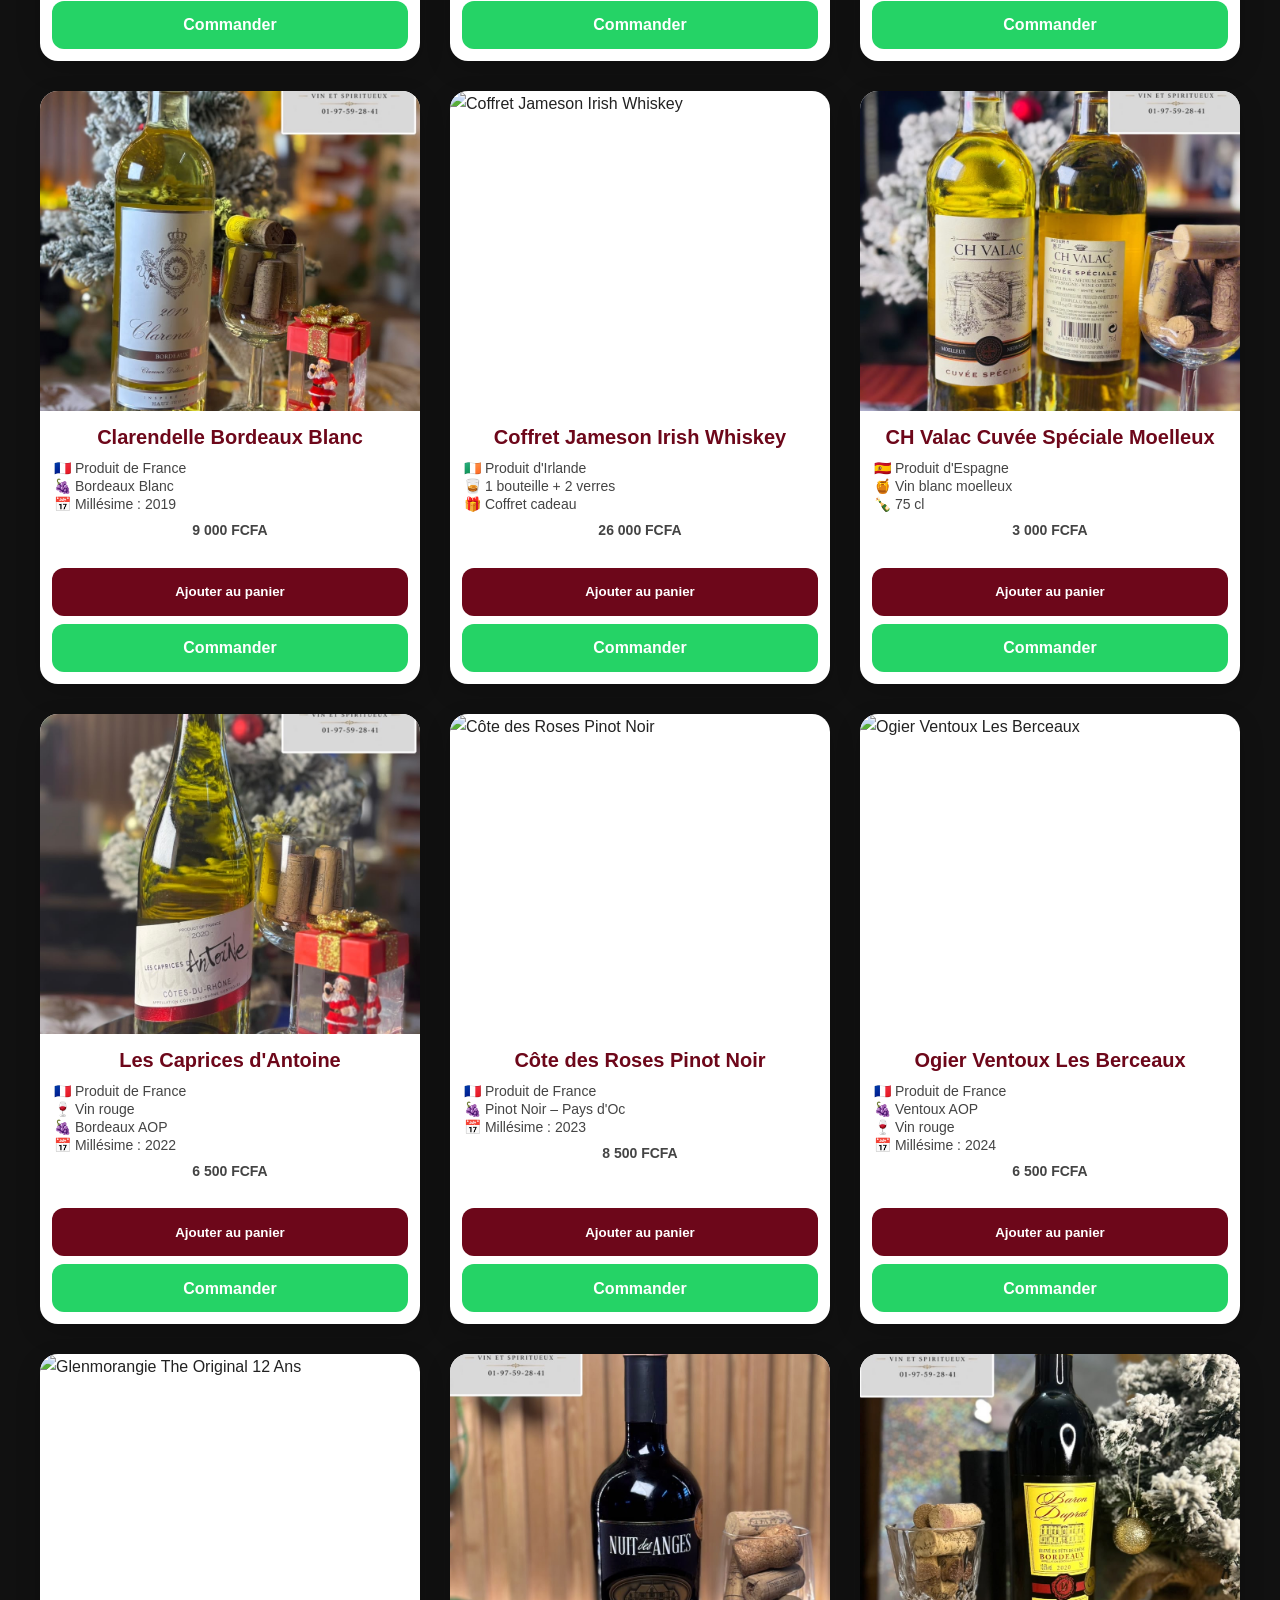
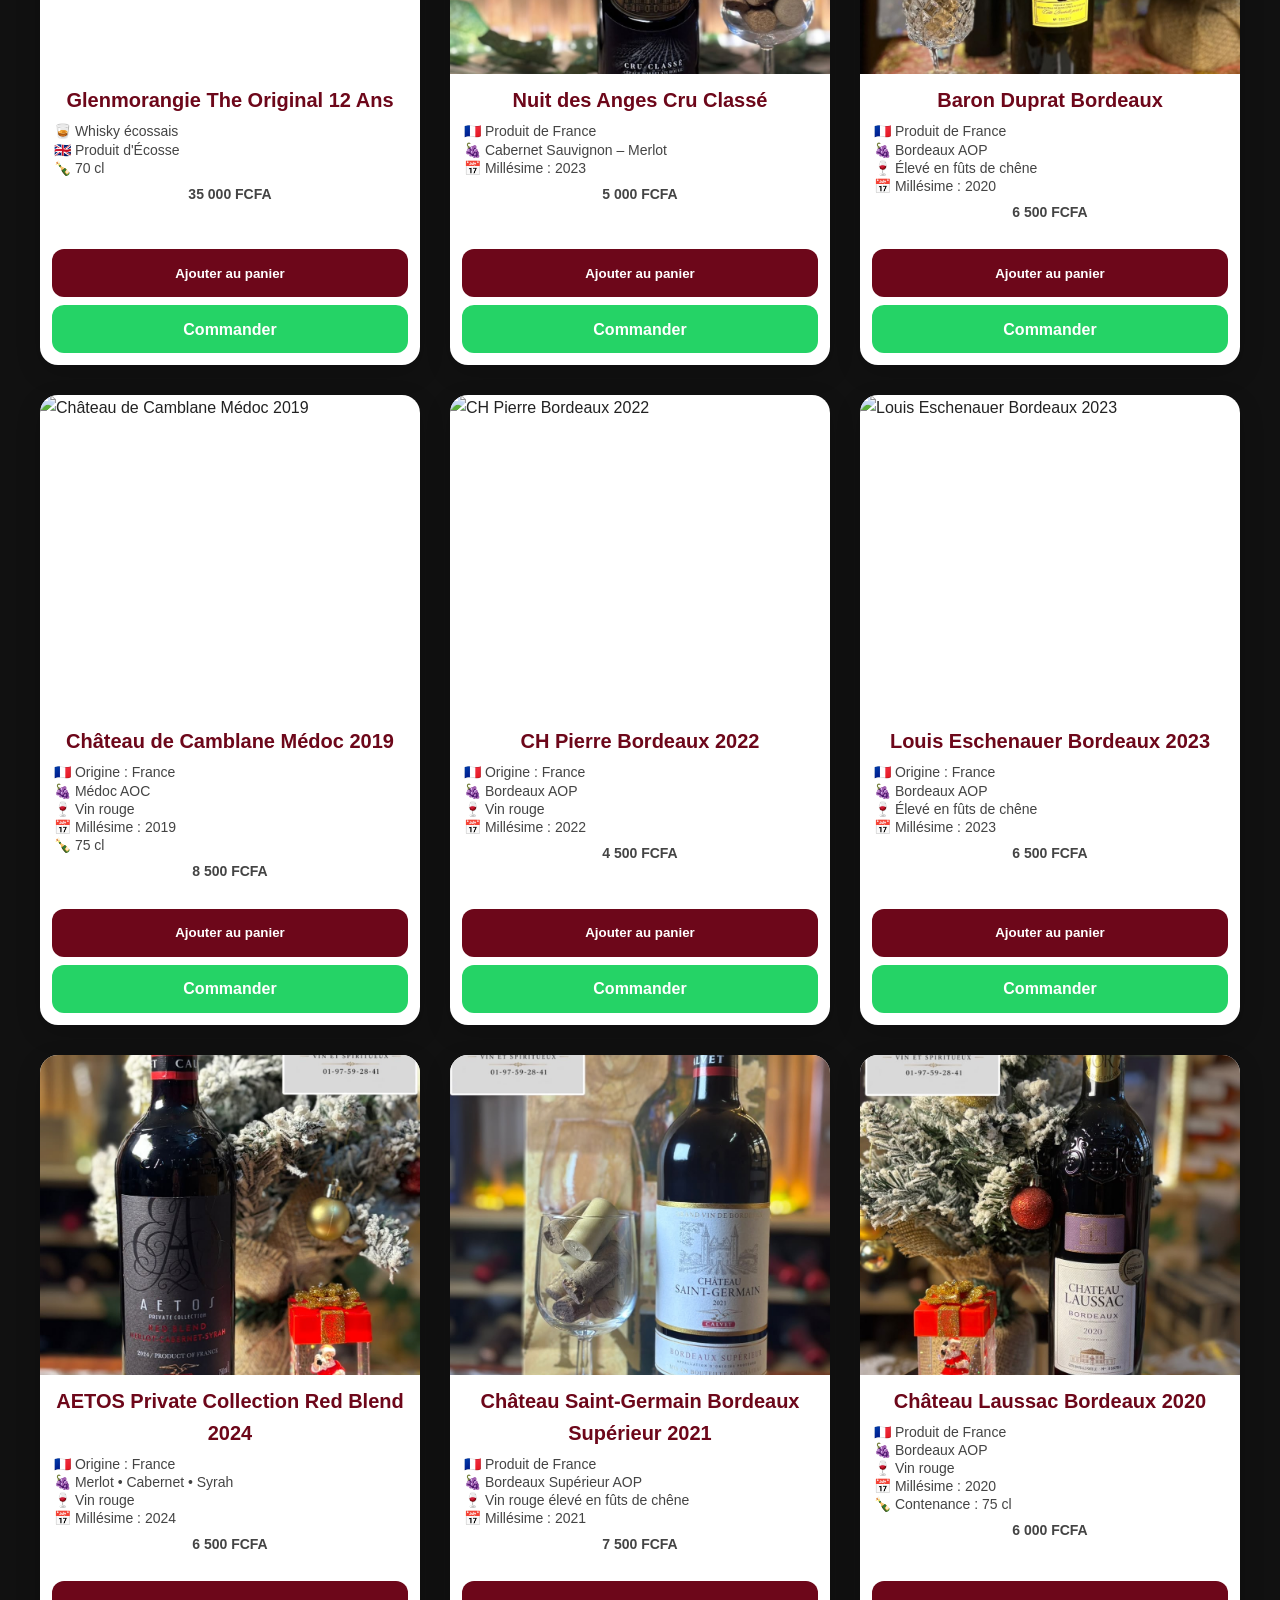
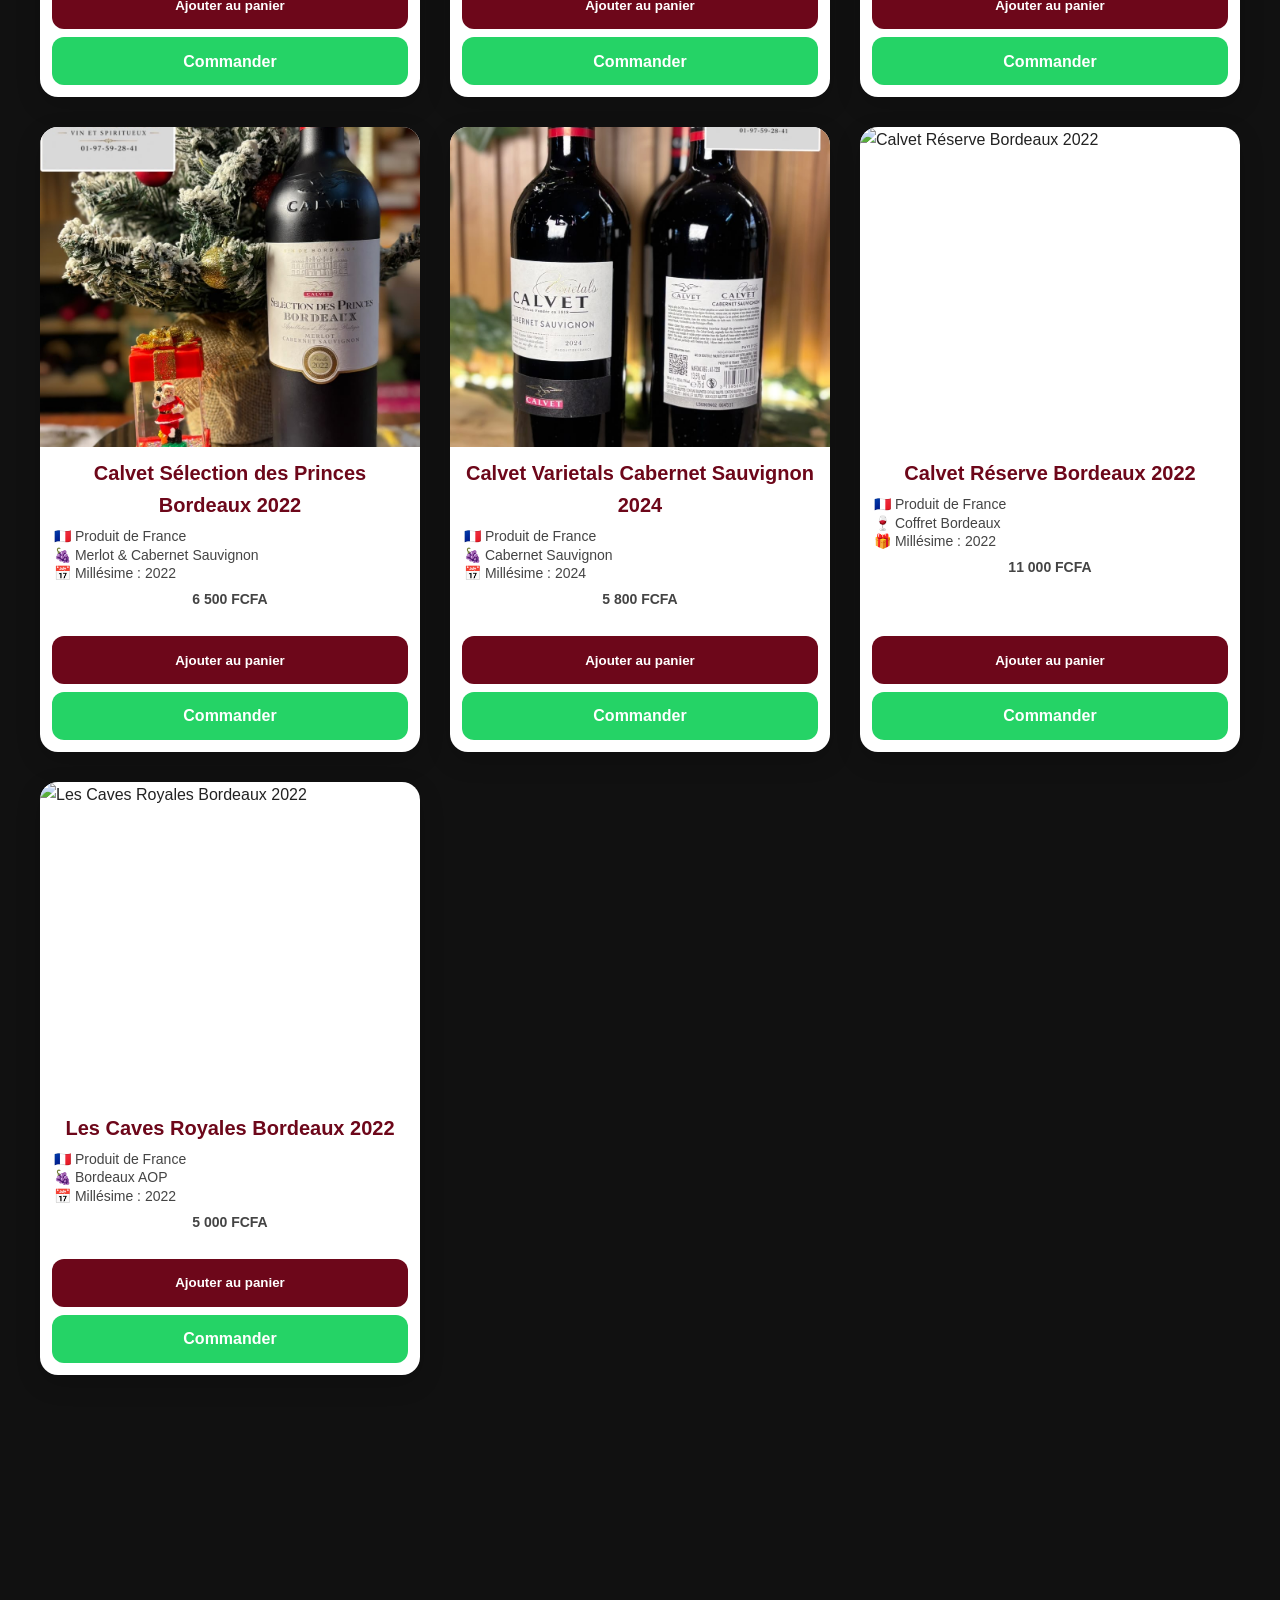
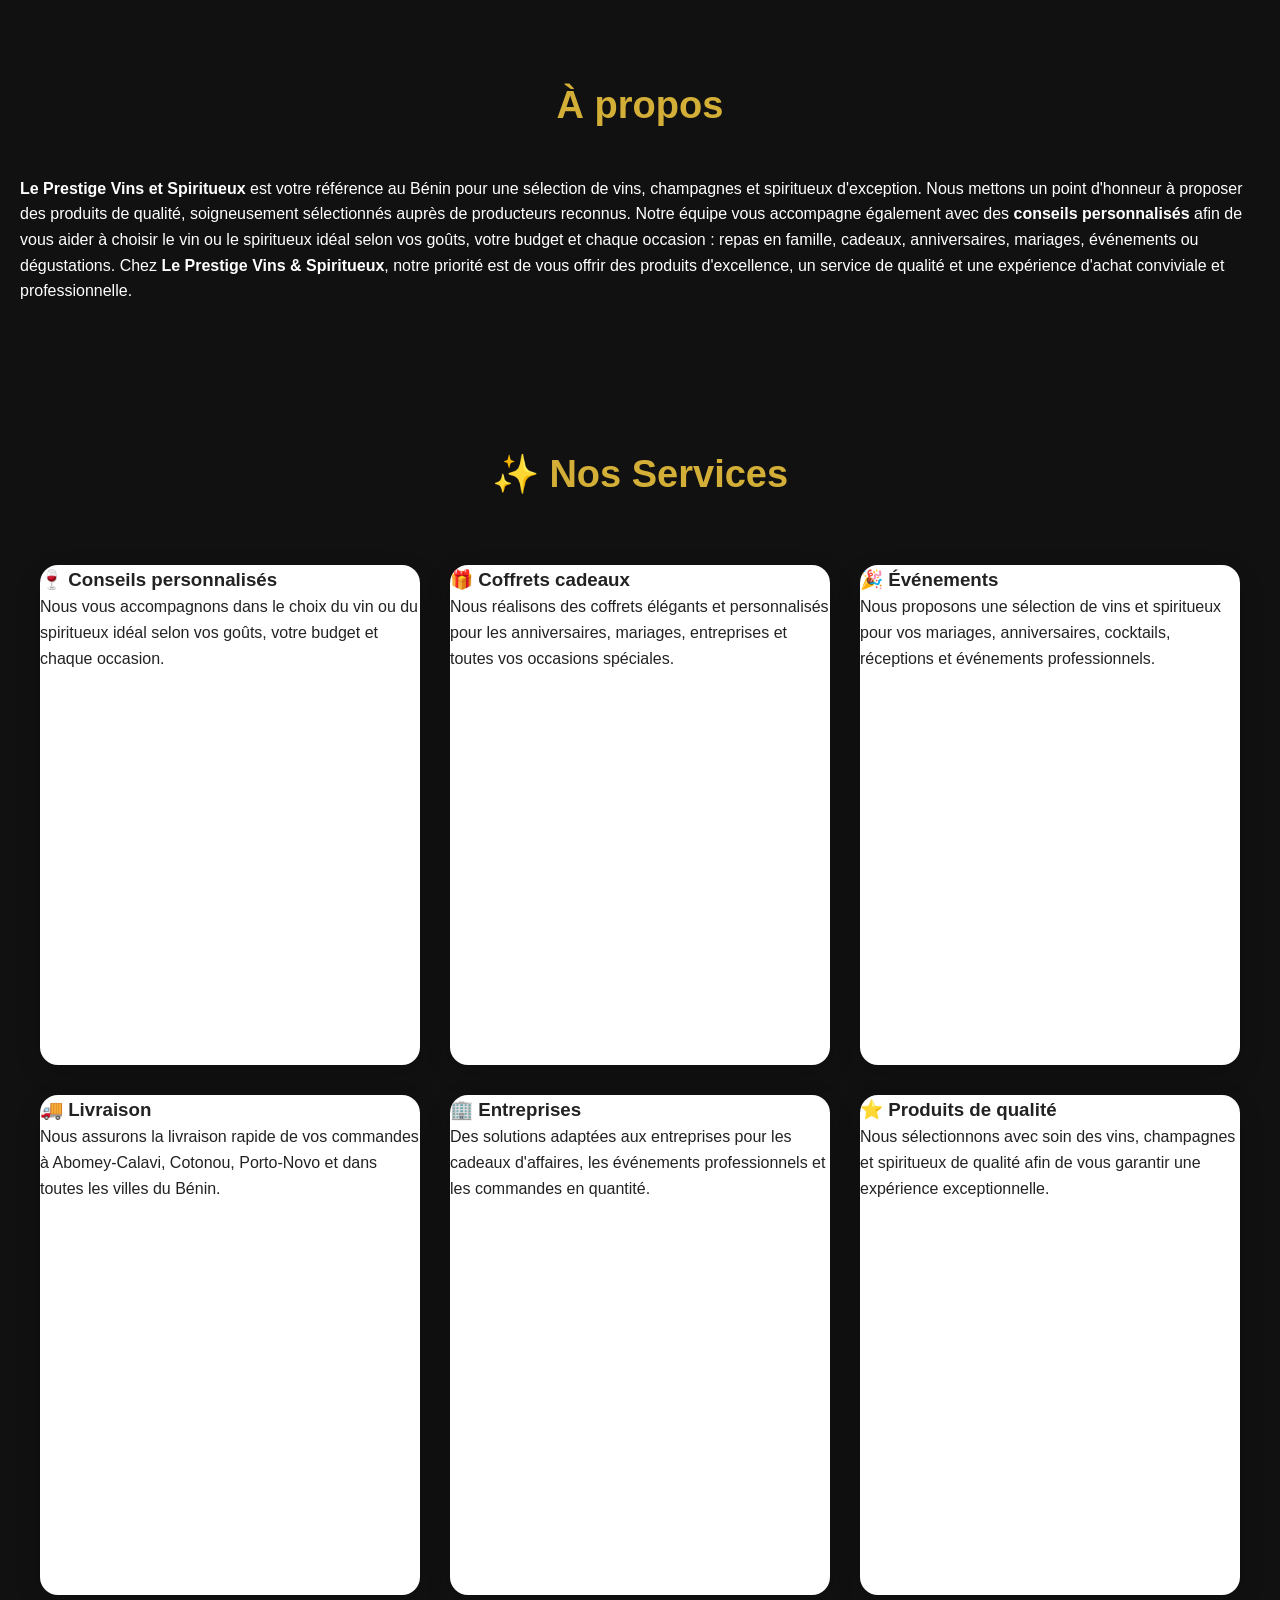
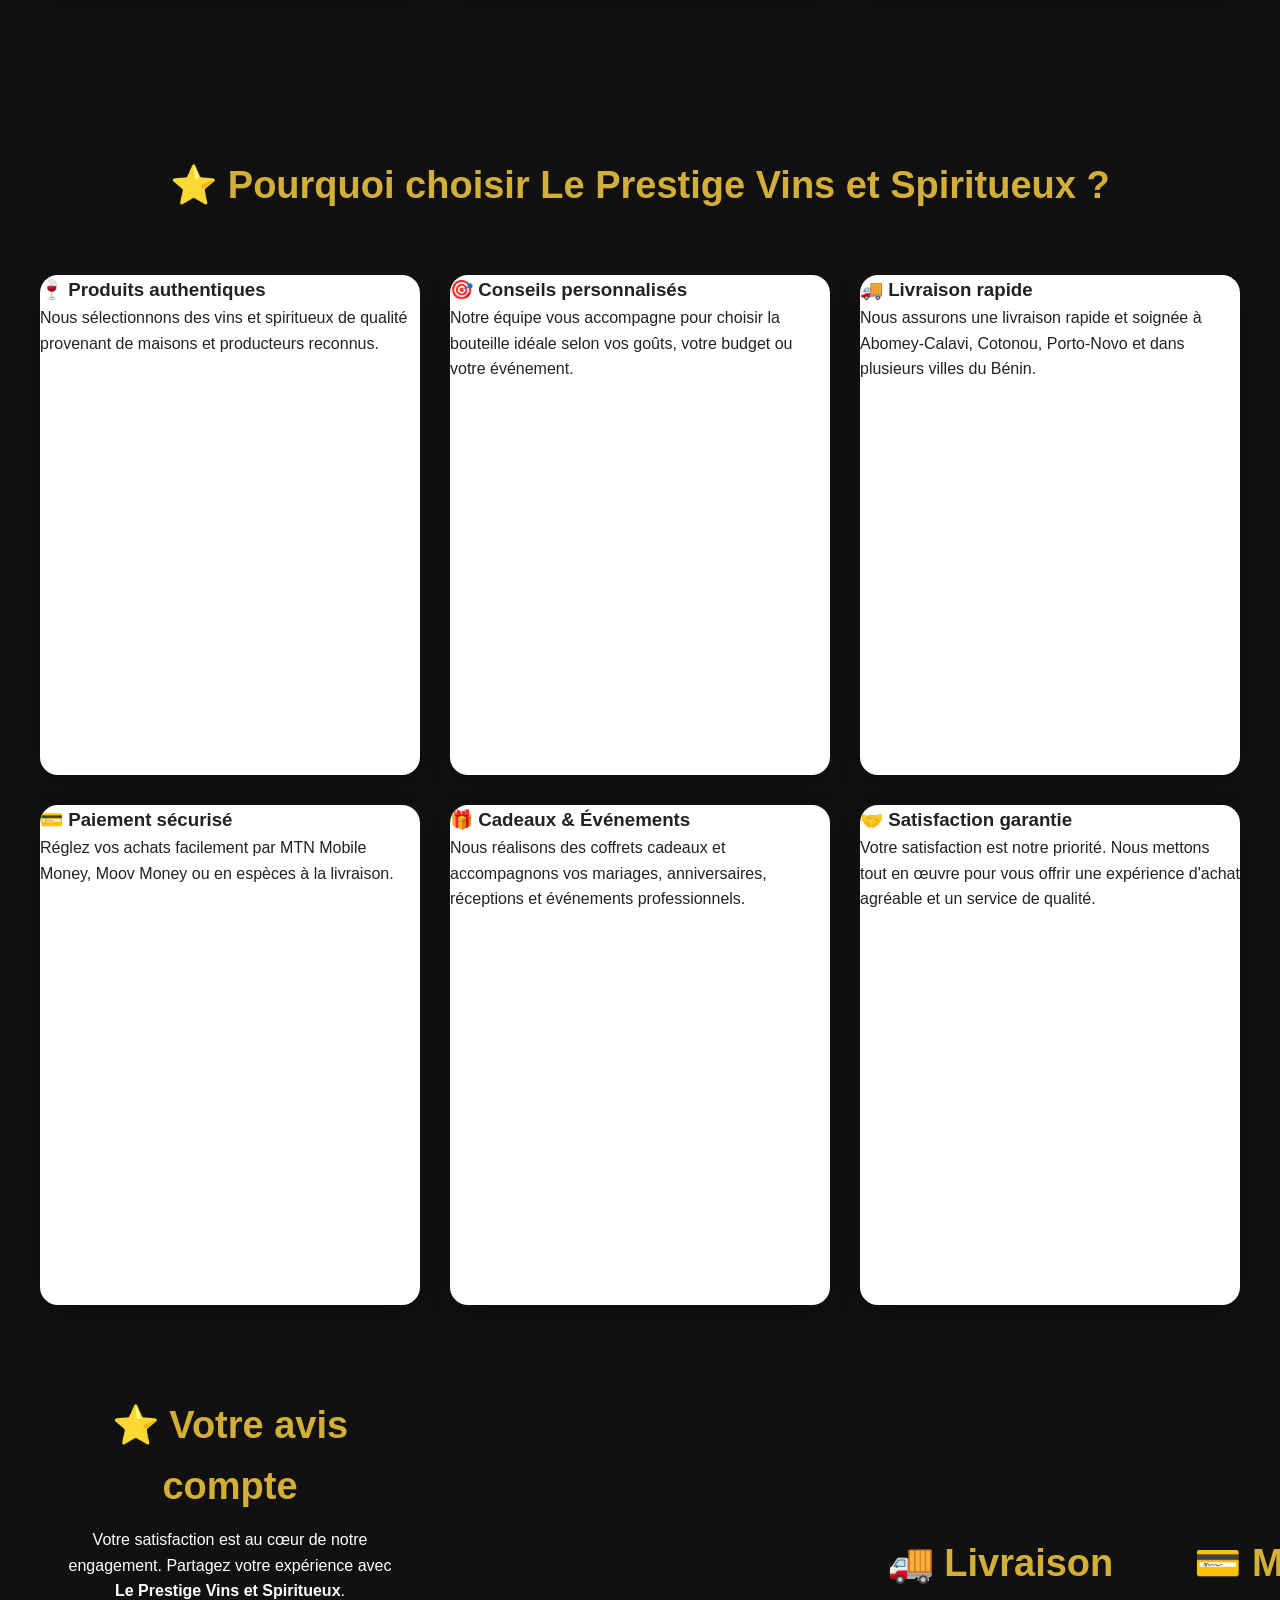
==== commit 35f5b69d: "Update index.html" ====
--- a/index.html
+++ b/index.html
@@ -1881,9 +1881,9 @@
     </button>
 
 </div>
-</div> <!-- Fin de .carte -->
-
-</div> <!-- Fin de #panier-lateral -->
+</div> 
+
+</div> 
 
 </section>
 
@@ -2019,62 +2019,52 @@
 </p>
 </div>
 
-</div>
- </section>
-
-<section id="temoignages">
-
-<h2>⭐ Avis de nos clients</h2>
-
-<div class="produits">
-
-<div class="carte">
-
-<h3>★★★★★</h3>
-
-<p>
-
-« Une excellente sélection de vins et spiritueux.
-Le service est professionnel et la livraison est rapide. »
-
-</p>
-
-<strong>— Client satisfait</strong>
-
-</div>
-
-<div class="carte">
-
-<h3>★★★★★</h3>
-
-<p>
-
-« Très satisfait de la qualité des produits.
-Les coffrets sont parfaits pour offrir. »
-
-</p>
-
-<strong>— Client satisfait</strong>
-
-</div>
-
-<div class="carte">
-
-<h3>★★★★★</h3>
-
-<p>
-
-« Des produits de qualité,
-je recommande vivement Le Prestige. »
-
-</p>
-
-<strong>— Client satisfait</strong>
-
-</div>
-
-</div>
- </section>
+<!-- ========================================= -->
+<!-- AVIS CLIENTS -->
+<!-- ========================================= -->
+
+<section id="temoignages" class="avis">
+
+    <h2>⭐ Votre avis compte</h2>
+
+    <p class="texte-avis">
+        Votre satisfaction est au cœur de notre engagement.
+        Partagez votre expérience avec <strong>Le Prestige Vins et Spiritueux</strong>.
+        <br><br>
+        Tous les avis sont vérifiés avant publication afin de garantir des témoignages authentiques.
+    </p>
+
+    <div class="carte-avis">
+
+        <div class="icone-avis">💬</div>
+
+        <h3>Partagez votre expérience</h3>
+
+        <p>
+            Votre retour nous aide à améliorer nos services et à mieux conseiller nos futurs clients.
+        </p>
+
+        <input
+            type="text"
+            id="nom-client"
+            placeholder="Votre prénom">
+
+        <textarea
+            id="commentaire-client"
+            rows="5"
+            placeholder="Écrivez votre avis..."></textarea>
+
+        <button
+            class="btn-avis"
+            onclick="envoyerAvisWhatsApp()">
+
+            ⭐ Envoyer mon avis
+
+        </button>
+
+    </div>
+
+</section>
 
 <section id="livraison">
 
@@ -2215,72 +2205,19 @@
 
 </section>
 
-<!-- ========================================= -->
-<!-- AVIS CLIENTS -->
-<!-- ========================================= -->
-
-<section id="avis" class="avis">
-
-    <!-- Formulaire -->
-
-    <div class="formulaire-avis">
-
-        <input
-            type="text"
-            id="nom-client"
-            placeholder="Votre prénom">
-
-        <textarea
-            id="commentaire-client"
-            placeholder="Votre avis..."
-            rows="4"></textarea>
-
-        <button
-            class="btn-avis"
-            onclick="publierAvis()">
-
-            Publier mon avis
-
-        </button>
-
-    </div>
-
-    <!-- Liste des avis -->
-
-    <div id="liste-avis">
-
-        <div class="avis-card">
-
-            <div class="etoiles-affichage">
-                ⭐⭐⭐⭐⭐
-            </div>
-
-            <h3>Jean M.</h3>
-
-            <p>
-                Excellent service, livraison rapide et bouteilles parfaitement emballées.
-            </p>
-
-        </div>
-
-</section>
-
 <footer>
 
 <p>
-
 © 2026 Le Prestige Vins et Spiritueux.
 Tous droits réservés.
-
 </p>
 
 </footer>
-<a href="tel:+2290197592841"
-class="call-float">
-
+
+<a href="tel:+2290197592841" class="call-float">
 📞
-
 </a>
+
 <!-- Bouton WhatsApp flottant -->
 
 <a href="https://wa.me/2290197592841"
@@ -2307,5 +2244,4 @@
 <div id="overlay-panier" onclick="fermerPanier()"></div>
 
 </body>
-
 </html>
--- a/style.css
+++ b/style.css
@@ -1776,3 +1776,46 @@
     width:100%;
 
 }
+
+.carte-avis{
+
+    max-width:700px;
+    margin:40px auto;
+
+    background:#1b1b1b;
+
+    border:1px solid #333;
+
+    border-radius:18px;
+
+    padding:35px;
+
+    box-shadow:0 10px 25px rgba(0,0,0,.30);
+
+}
+
+.icone-avis{
+
+    font-size:55px;
+
+    margin-bottom:20px;
+
+}
+
+.carte-avis h3{
+
+    color:#d4af37;
+
+    margin-bottom:15px;
+
+}
+
+.carte-avis p{
+
+    color:#ddd;
+
+    line-height:1.7;
+
+    margin-bottom:25px;
+
+}
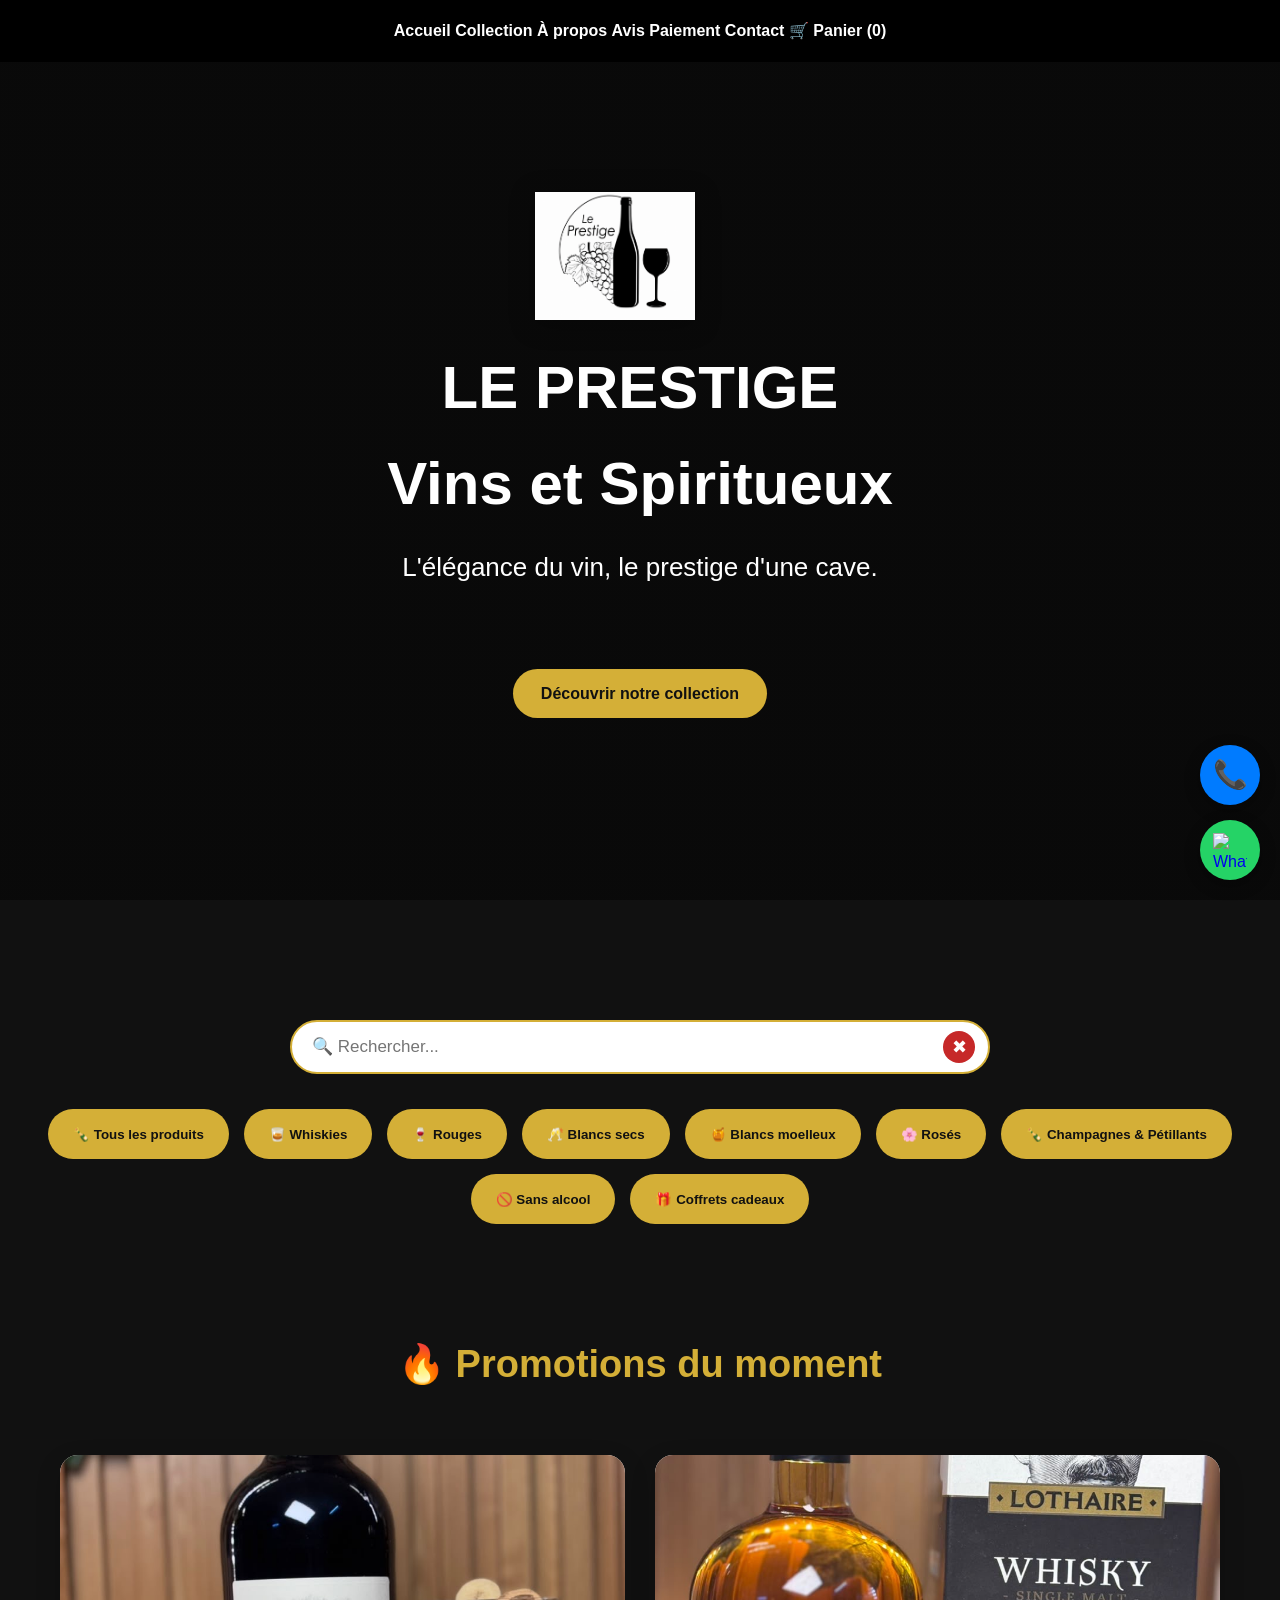
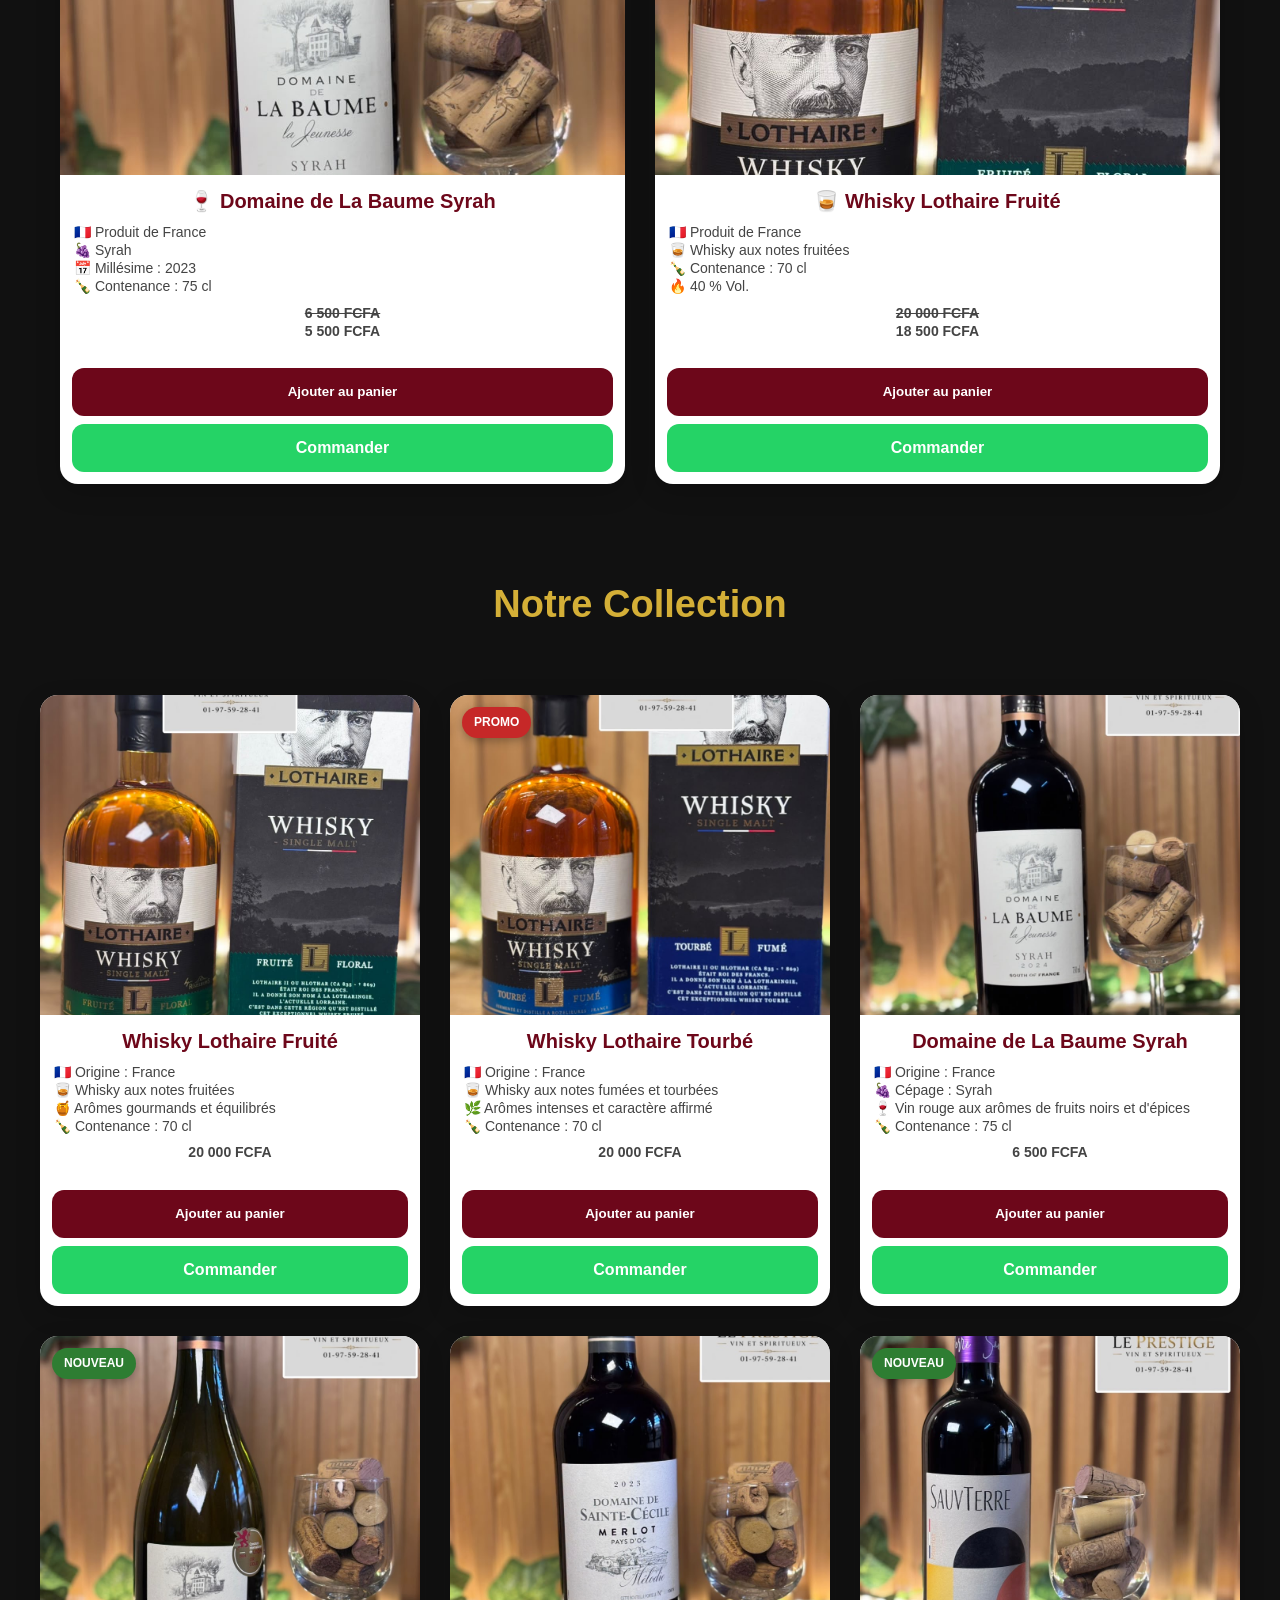
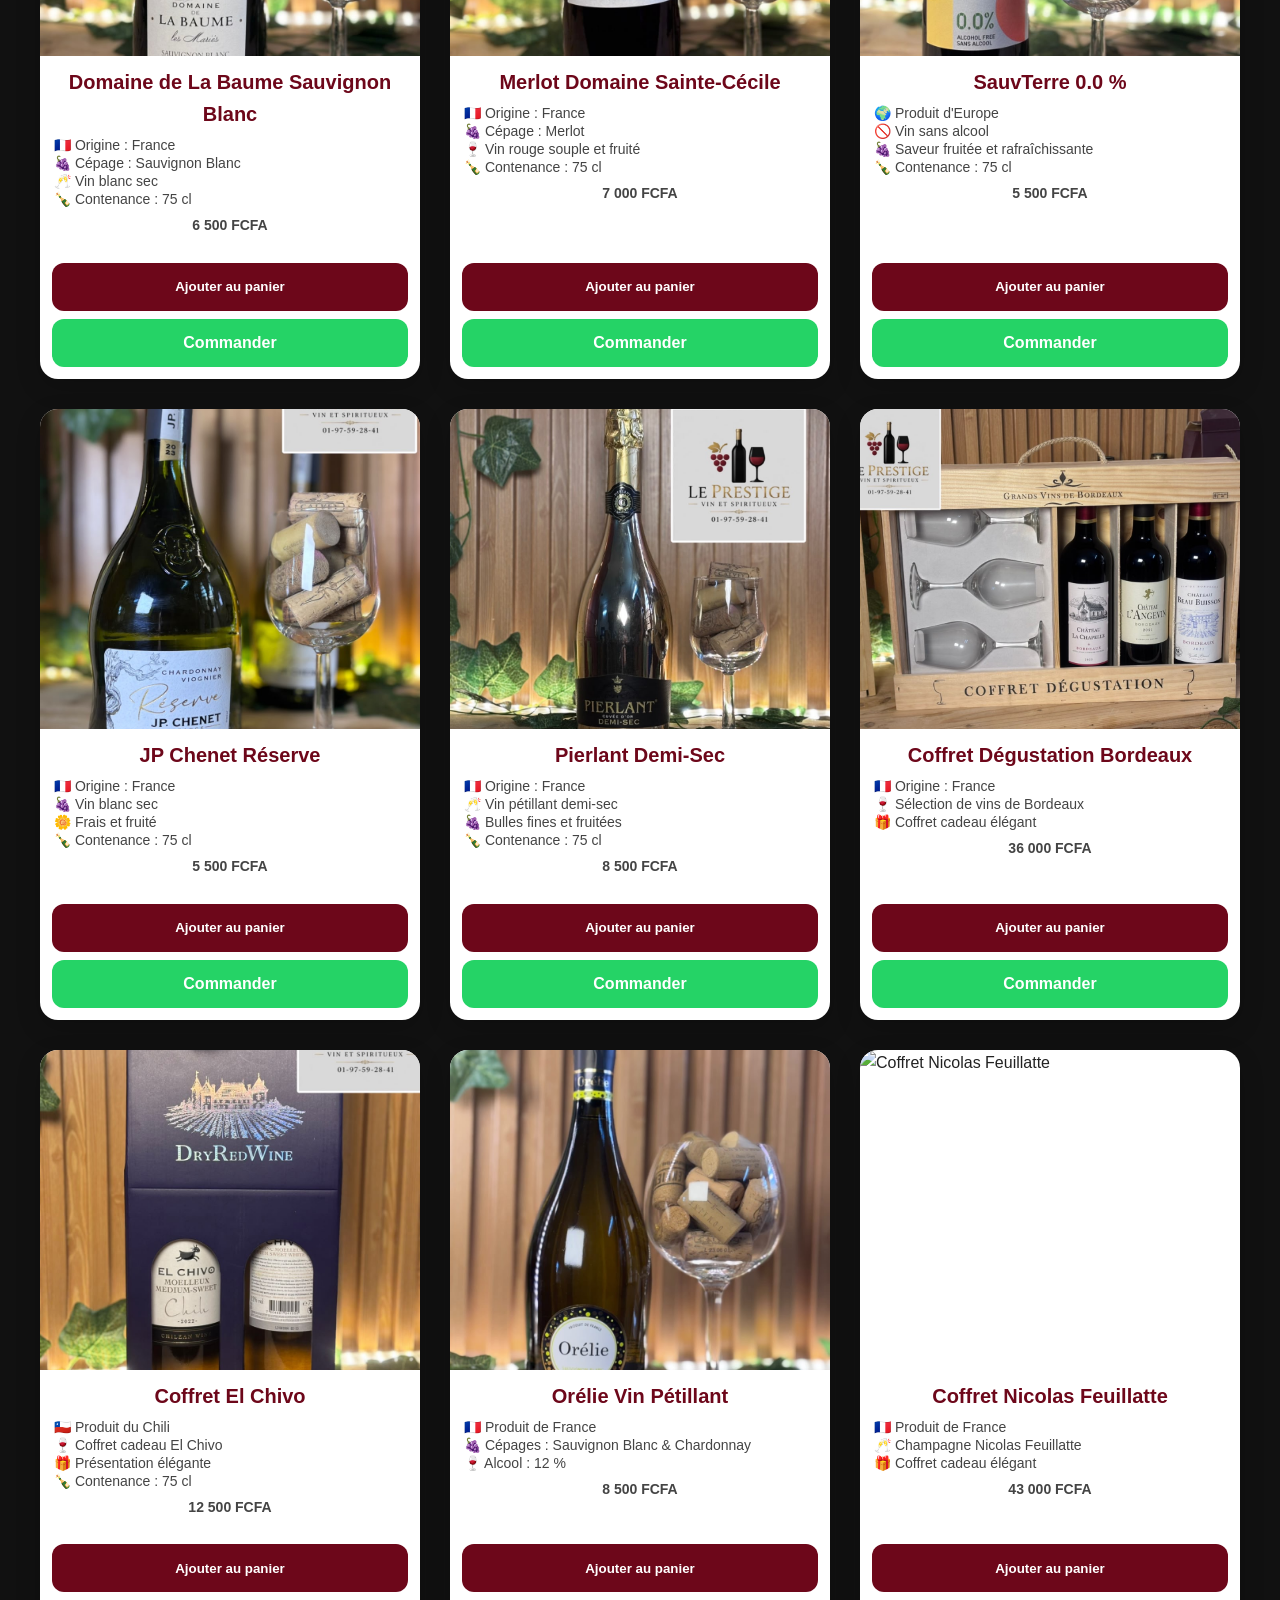
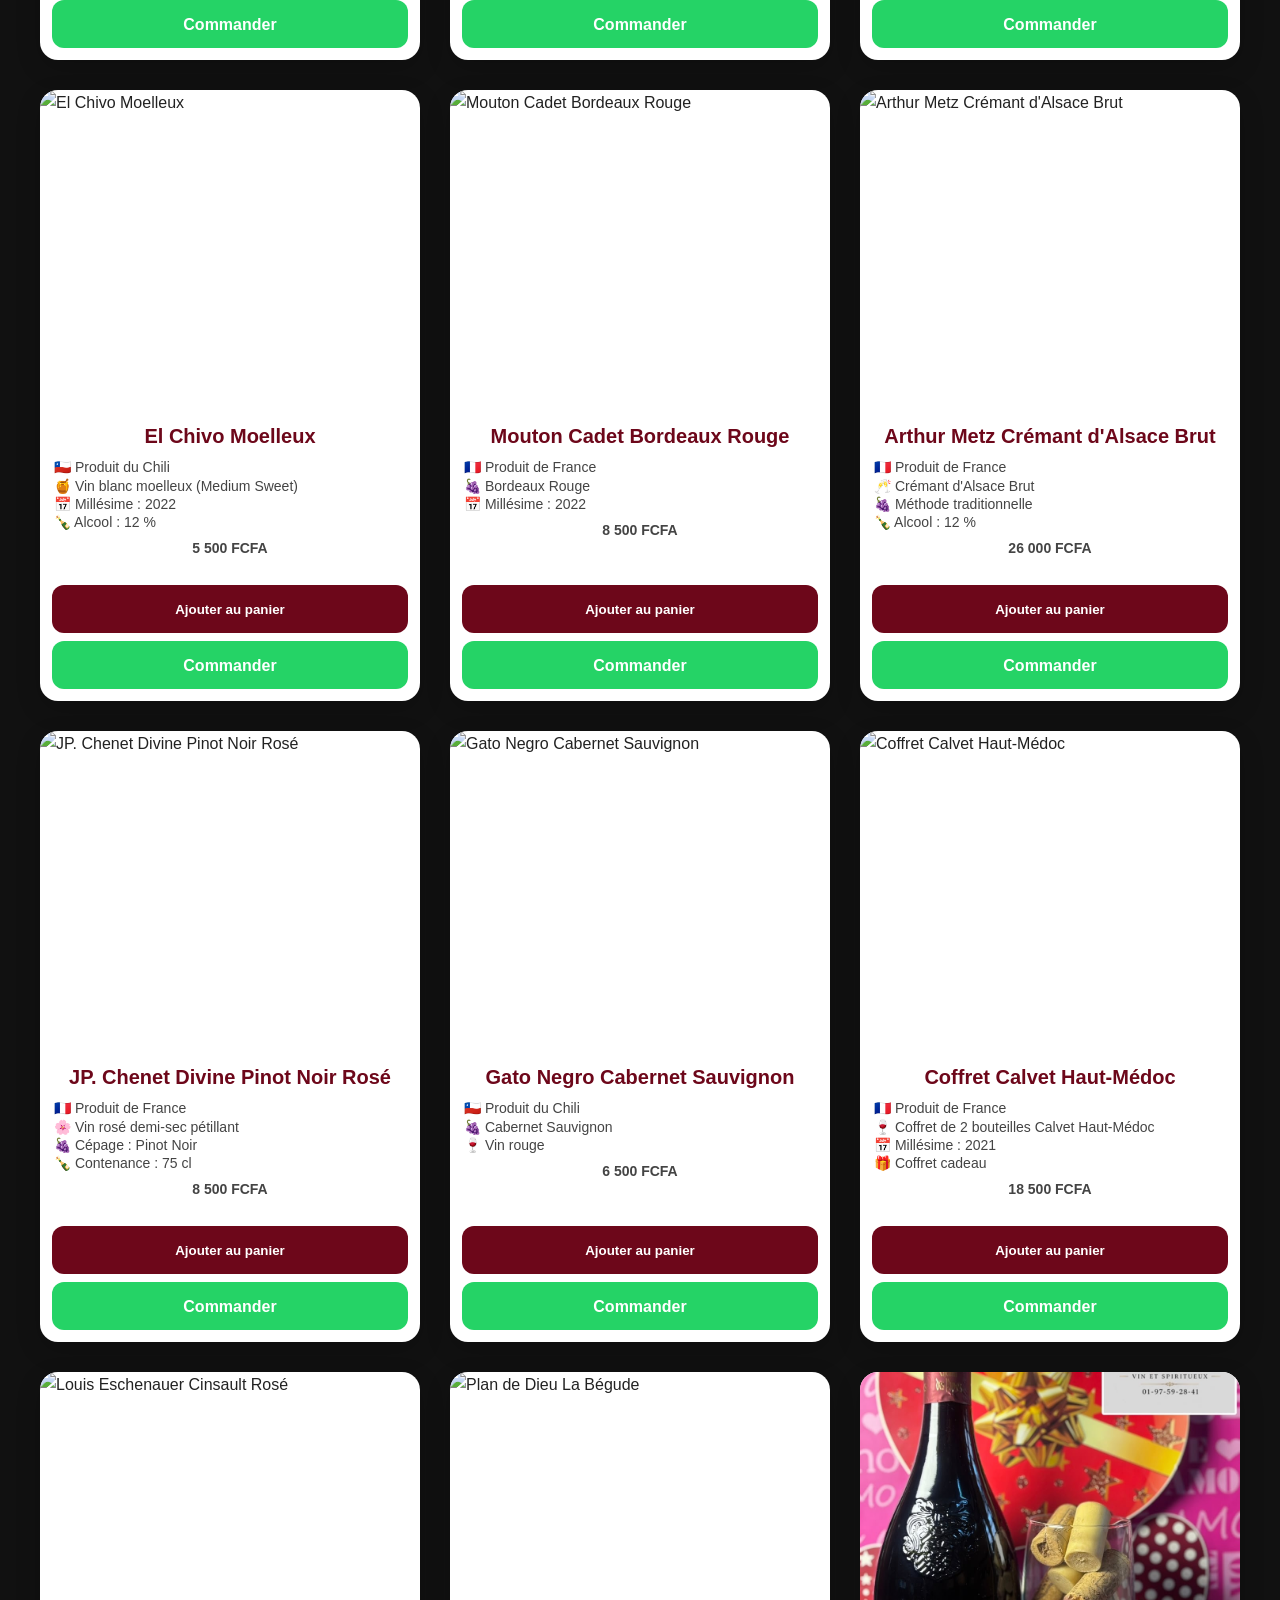
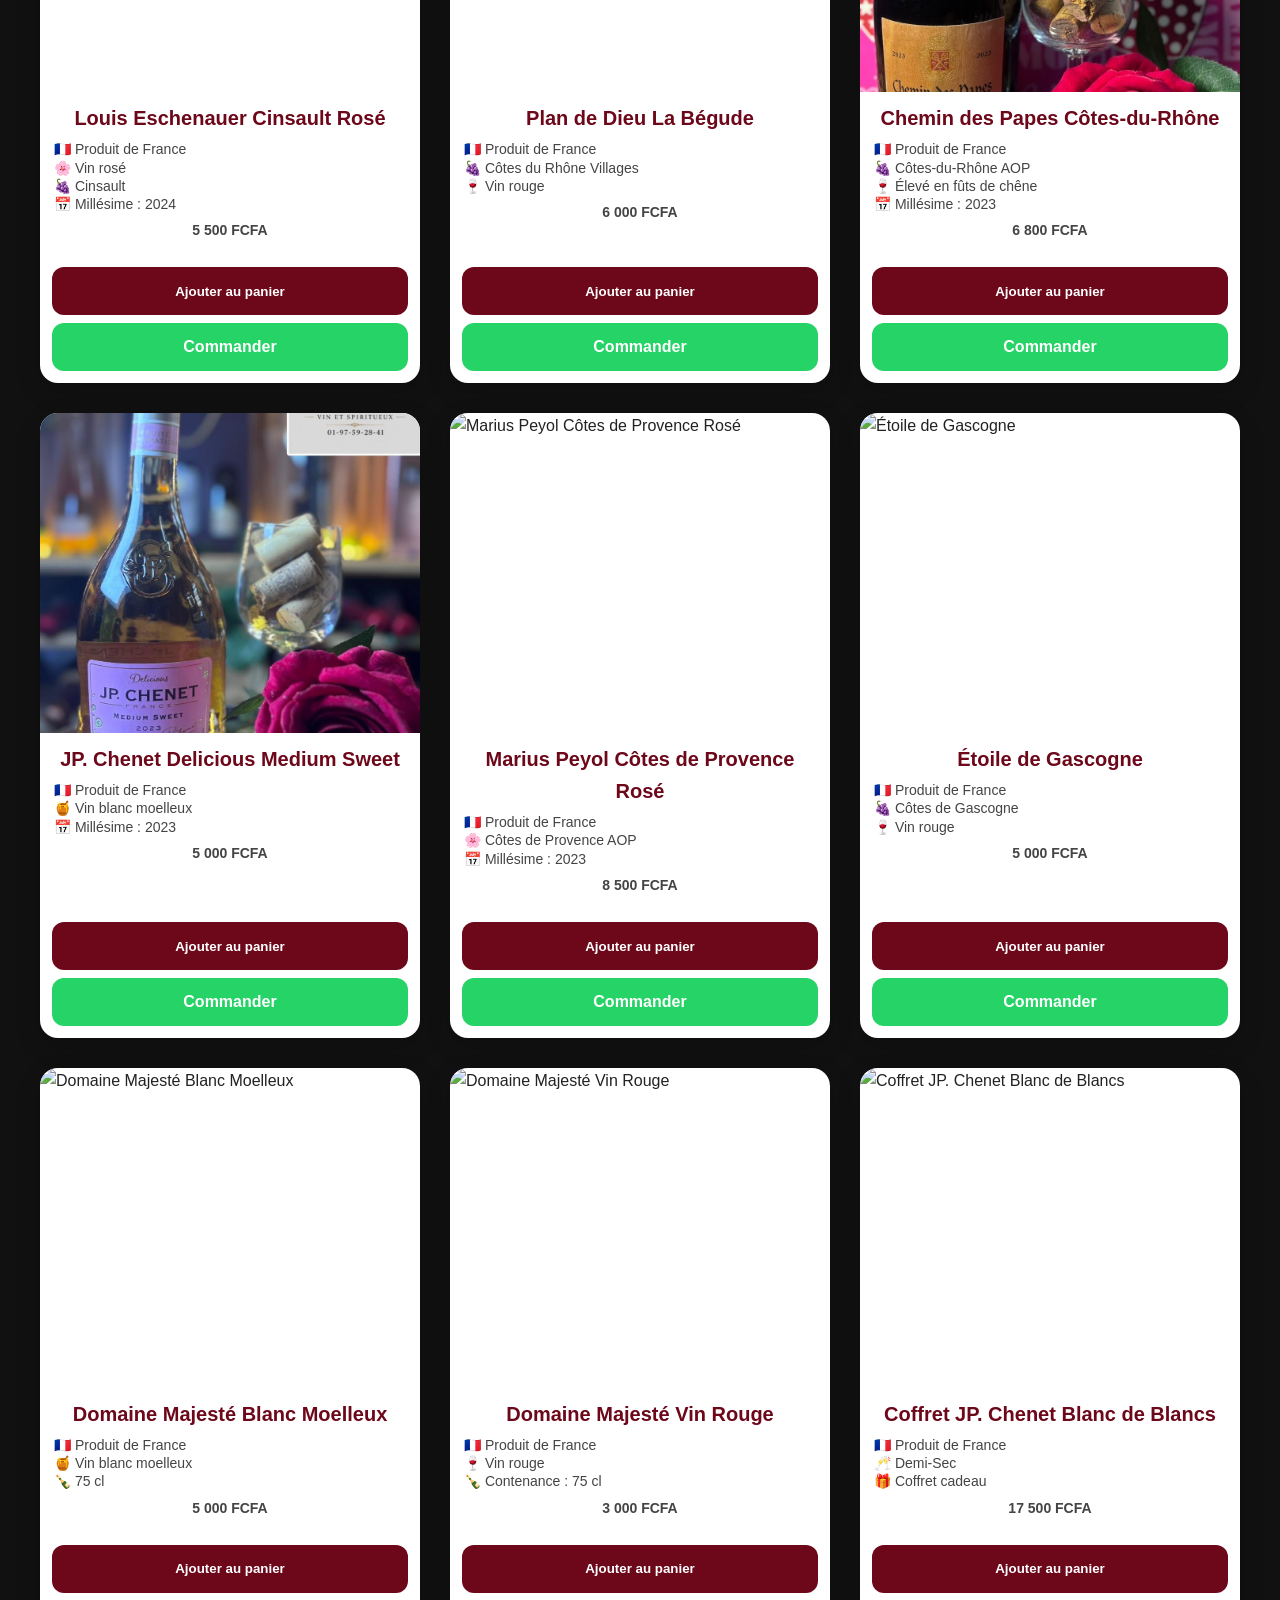
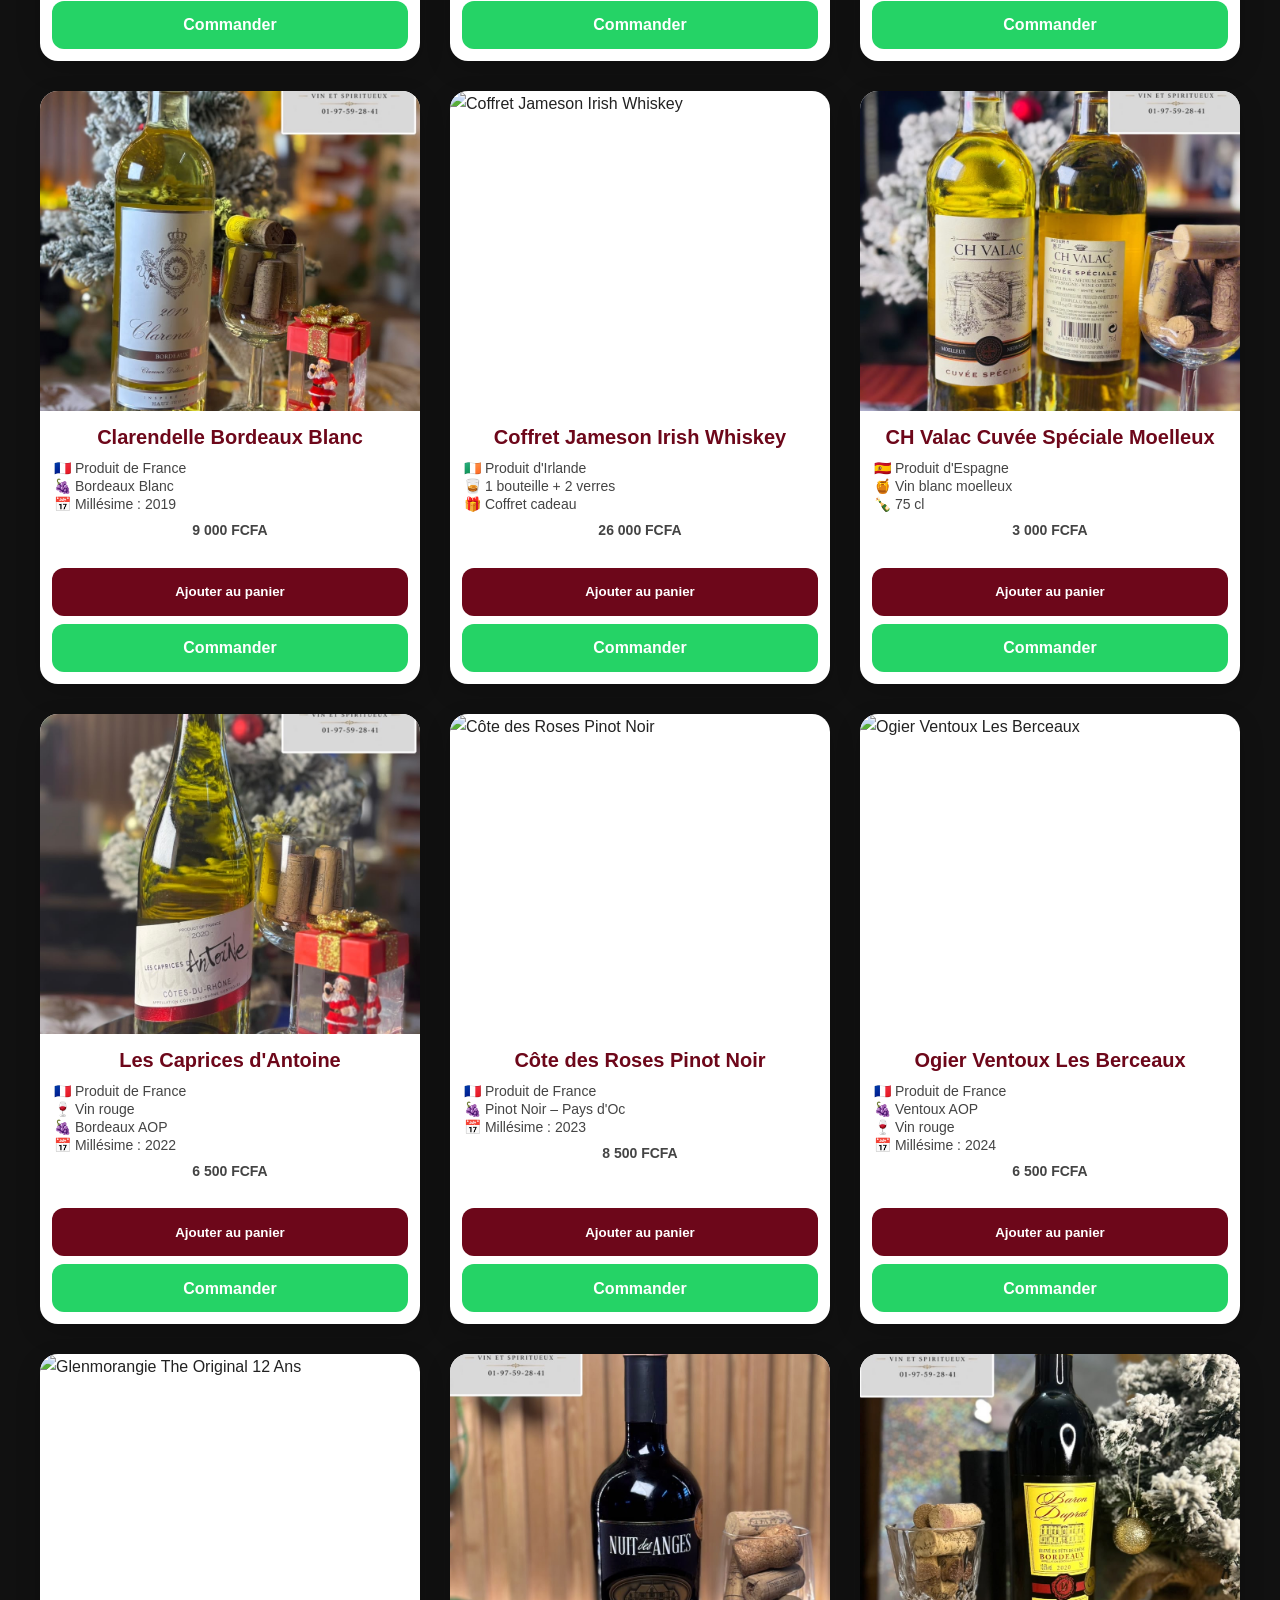
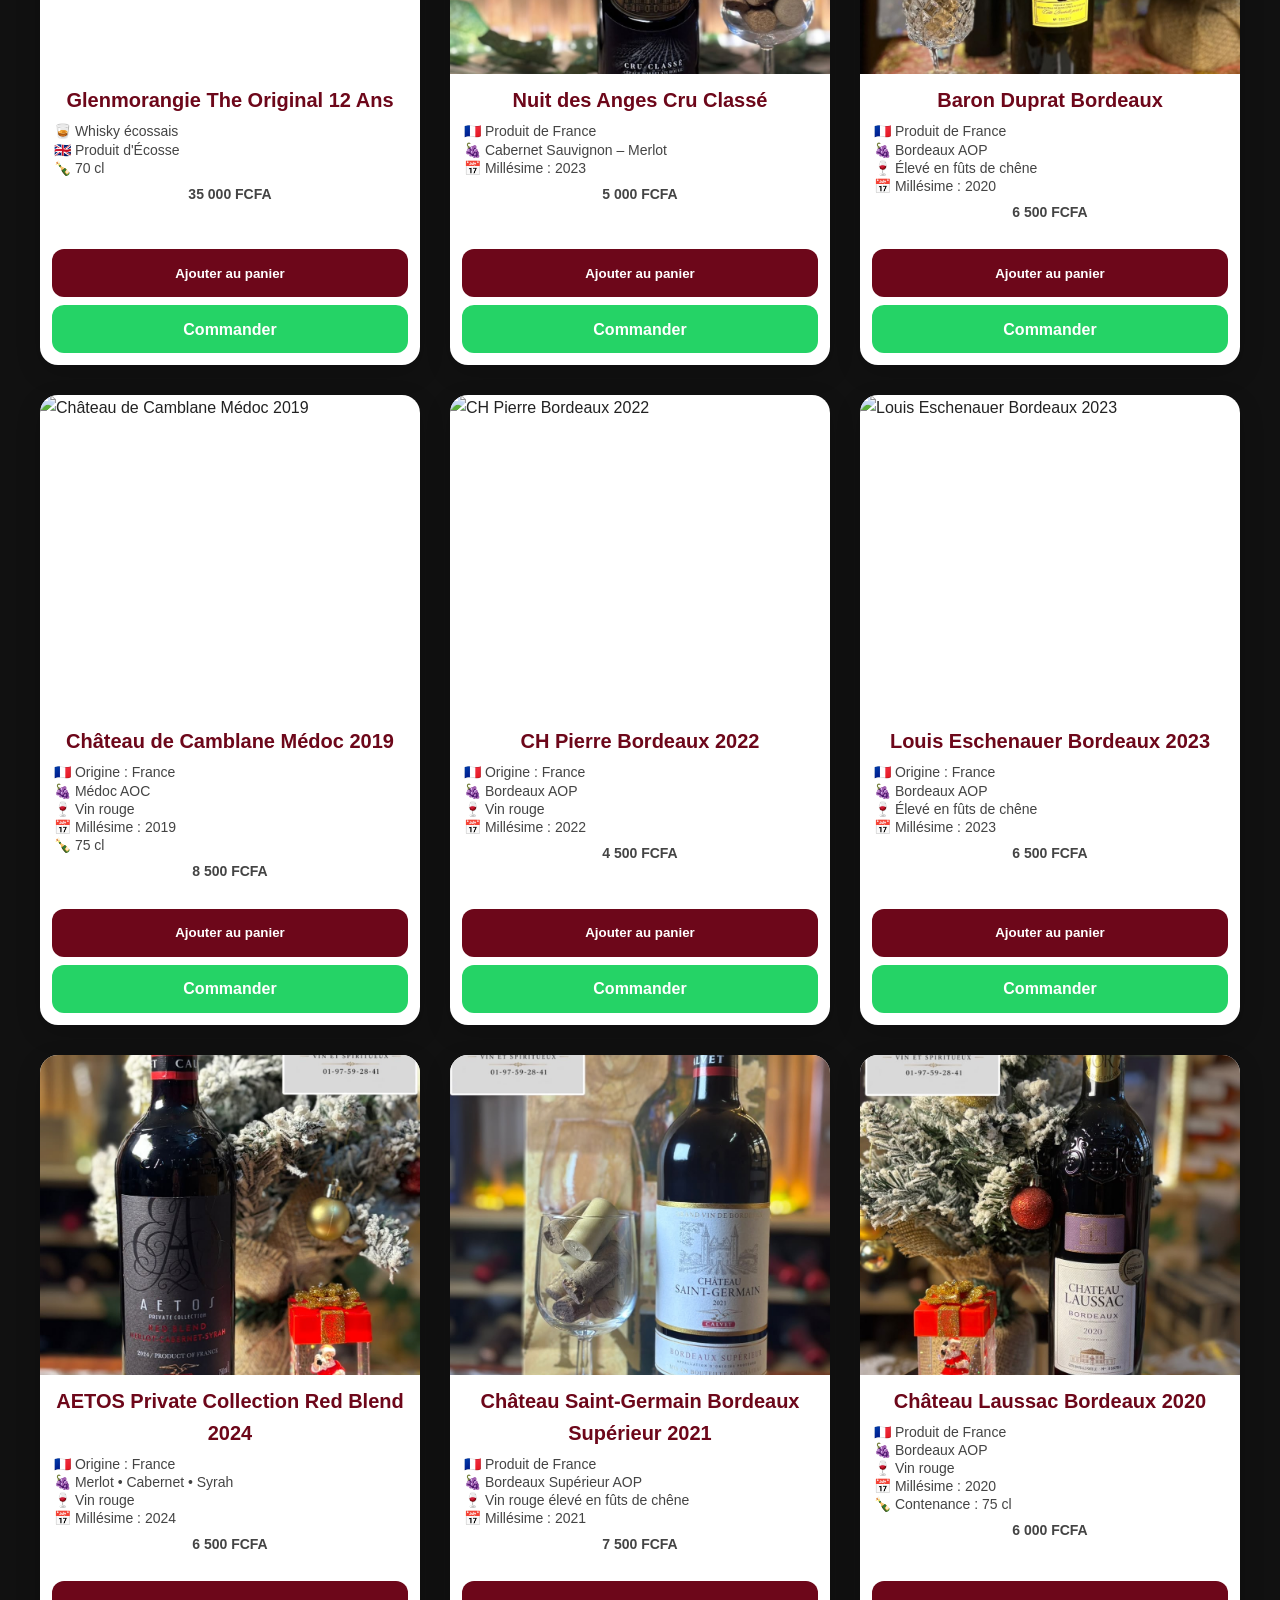
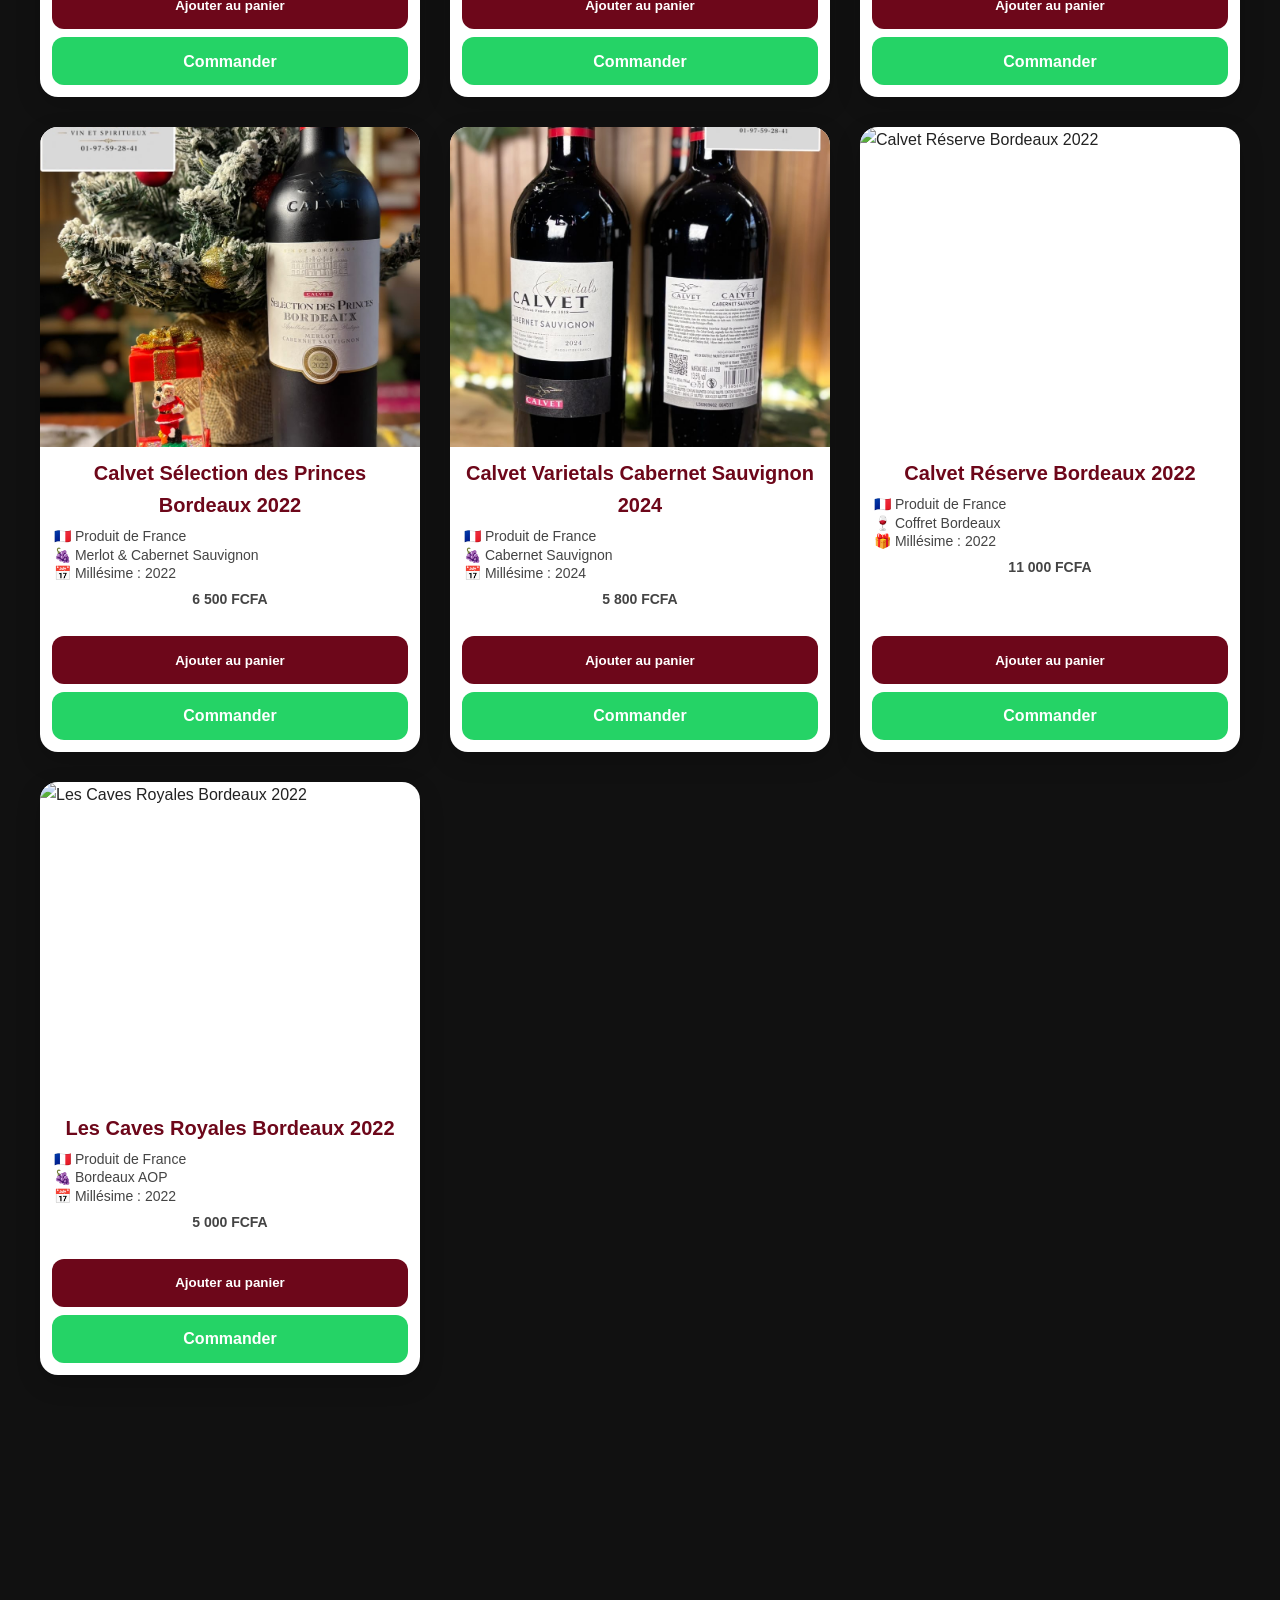
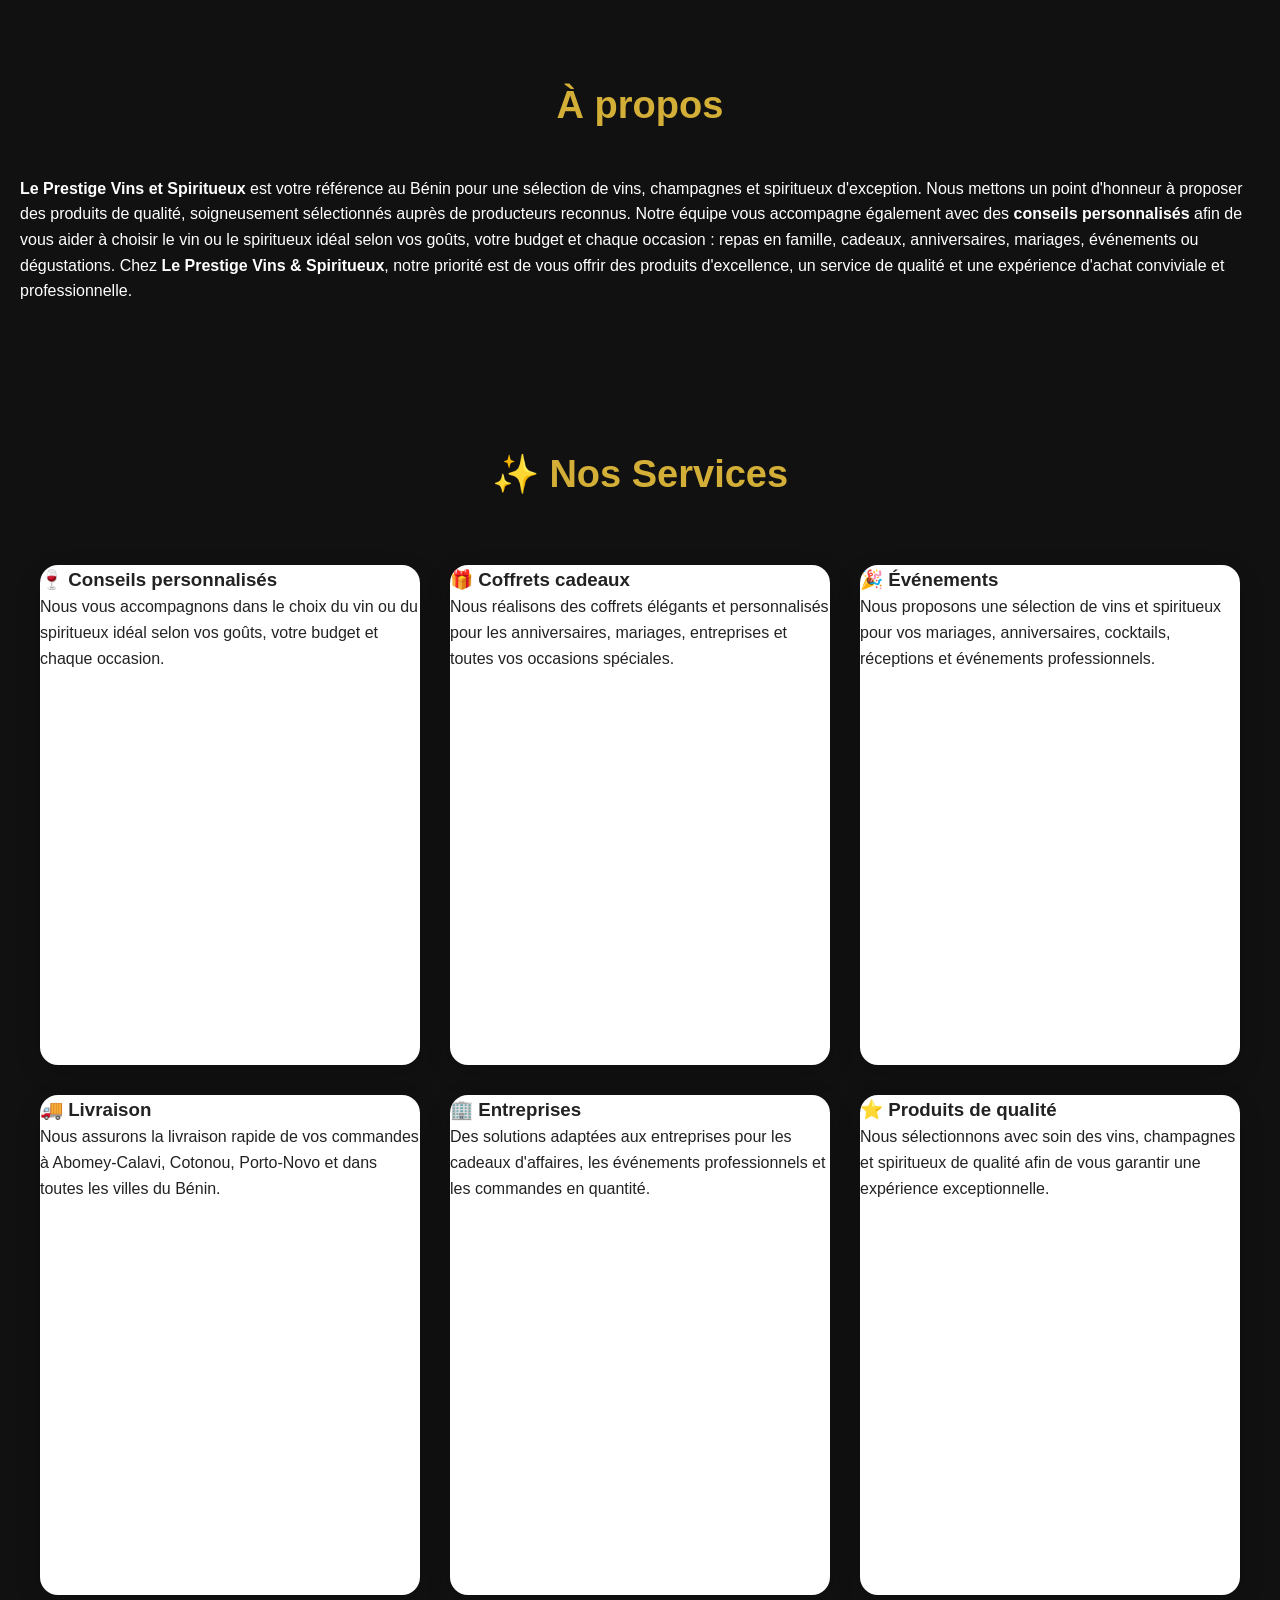
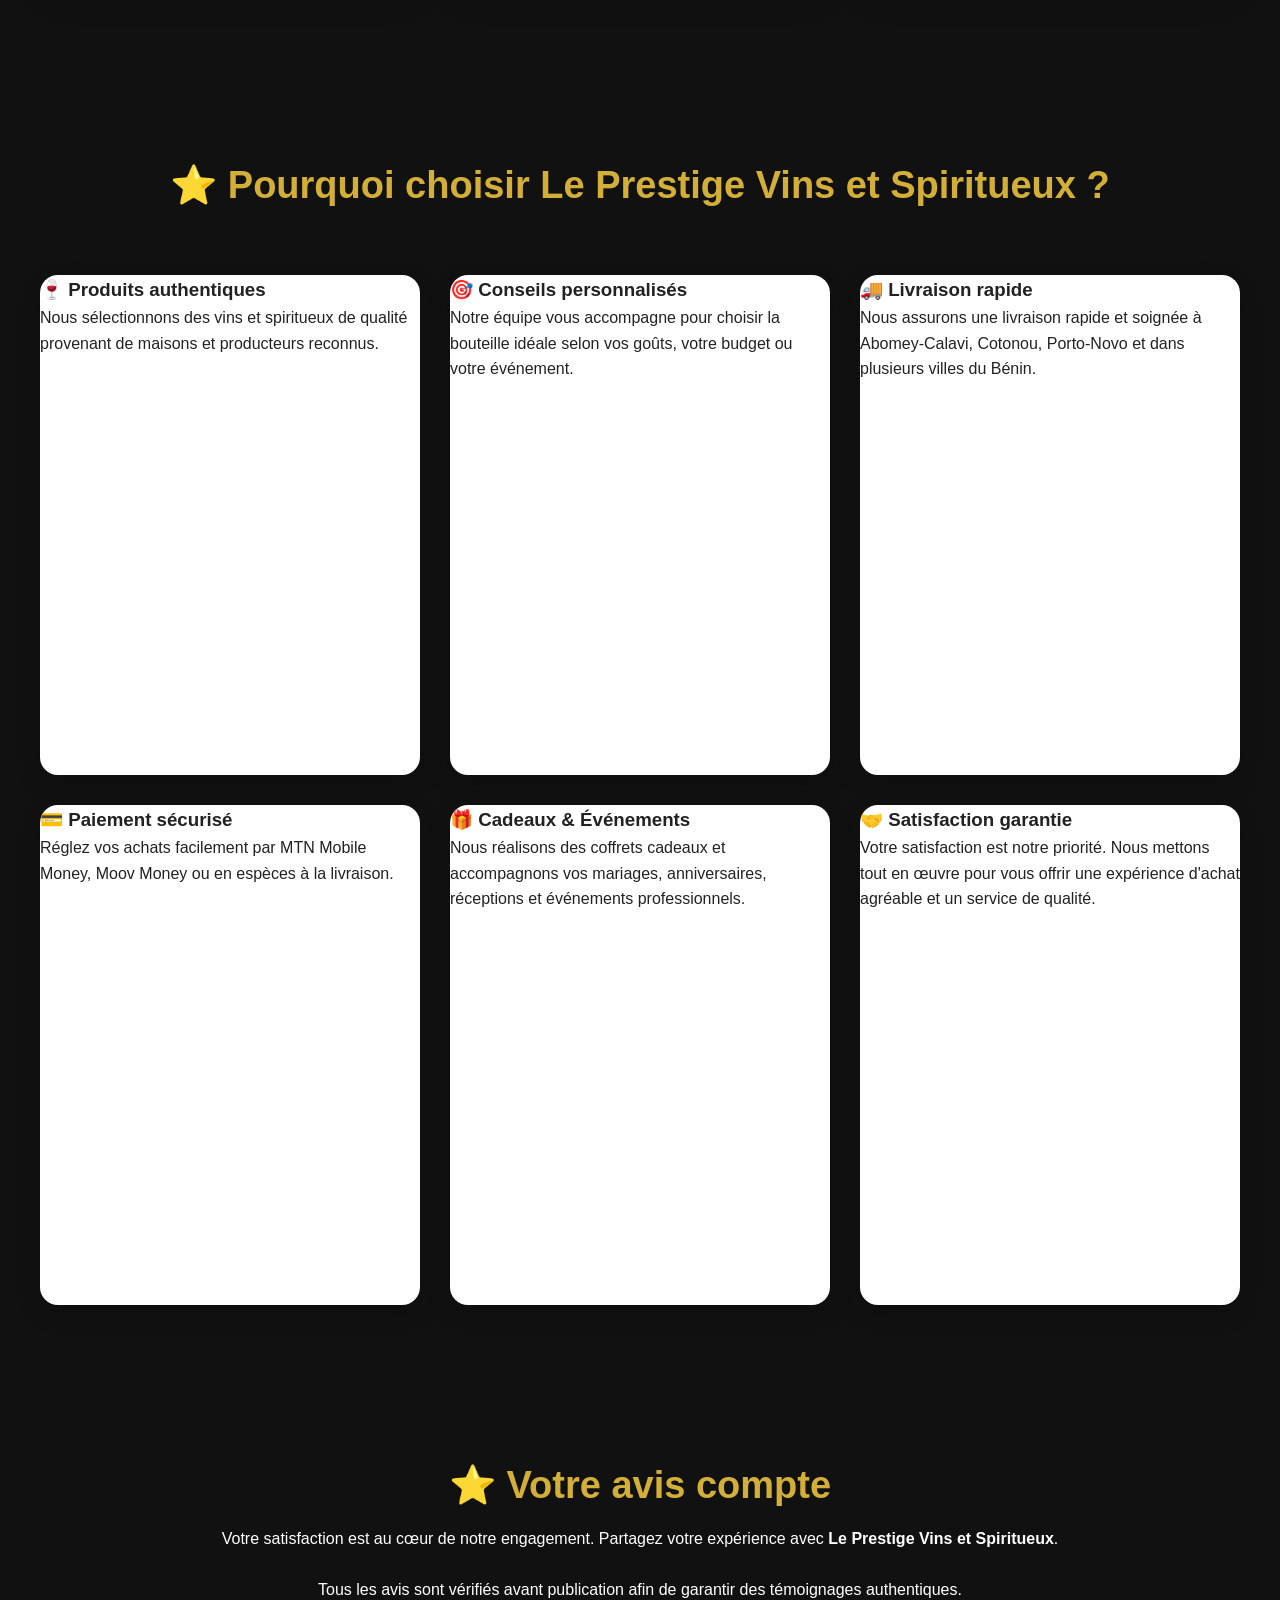
==== commit 33d169e6: "Update index.html" ====
--- a/index.html
+++ b/index.html
@@ -1860,7 +1860,7 @@
 
 <button class="fermer-panier" onclick="fermerPanier()">✕</button>
 
-<h2>🛒 Mon Panier</h2>
+<h2>Mon Panier 🛒</h2>
 
 <div class="carte">
 
@@ -1902,6 +1902,7 @@
 </p>
 
 </section>
+
 <section id="services">
 
 <h2>✨ Nos Services</h2>
@@ -1971,6 +1972,7 @@
 </div>
 
 </section>
+
 <section id="pourquoi">
 
 <h2>⭐ Pourquoi choisir Le Prestige Vins et Spiritueux ?</h2>
@@ -2018,6 +2020,8 @@
 Votre satisfaction est notre priorité. Nous mettons tout en œuvre pour vous offrir une expérience d'achat agréable et un service de qualité.
 </p>
 </div>
+</div>
+</section>
 
 <!-- ========================================= -->
 <!-- AVIS CLIENTS -->
--- a/style.css
+++ b/style.css
@@ -1723,12 +1723,12 @@
 }
 
 .fermer-panier{
-    position:fixed;
-    top:15px;
-    right:15px;
-
-    width:40px;
-    height:40px;
+    position:absolute;
+    top:20px;
+    left:20px;     
+    
+    width:42px;
+    height:42px;
 
     border:none;
     border-radius:50%;
@@ -1736,14 +1736,10 @@
     background:#d40000;
     color:#fff;
 
-    font-size:22px;
-    font-weight:bold;
-    line-height:40px;
-    text-align:center;
-
+    font-size:24px;
     cursor:pointer;
 
-    z-index:10001;
+    z-index:10000;
 }
 /* ==========================
    BAS DU PANIER FIXE
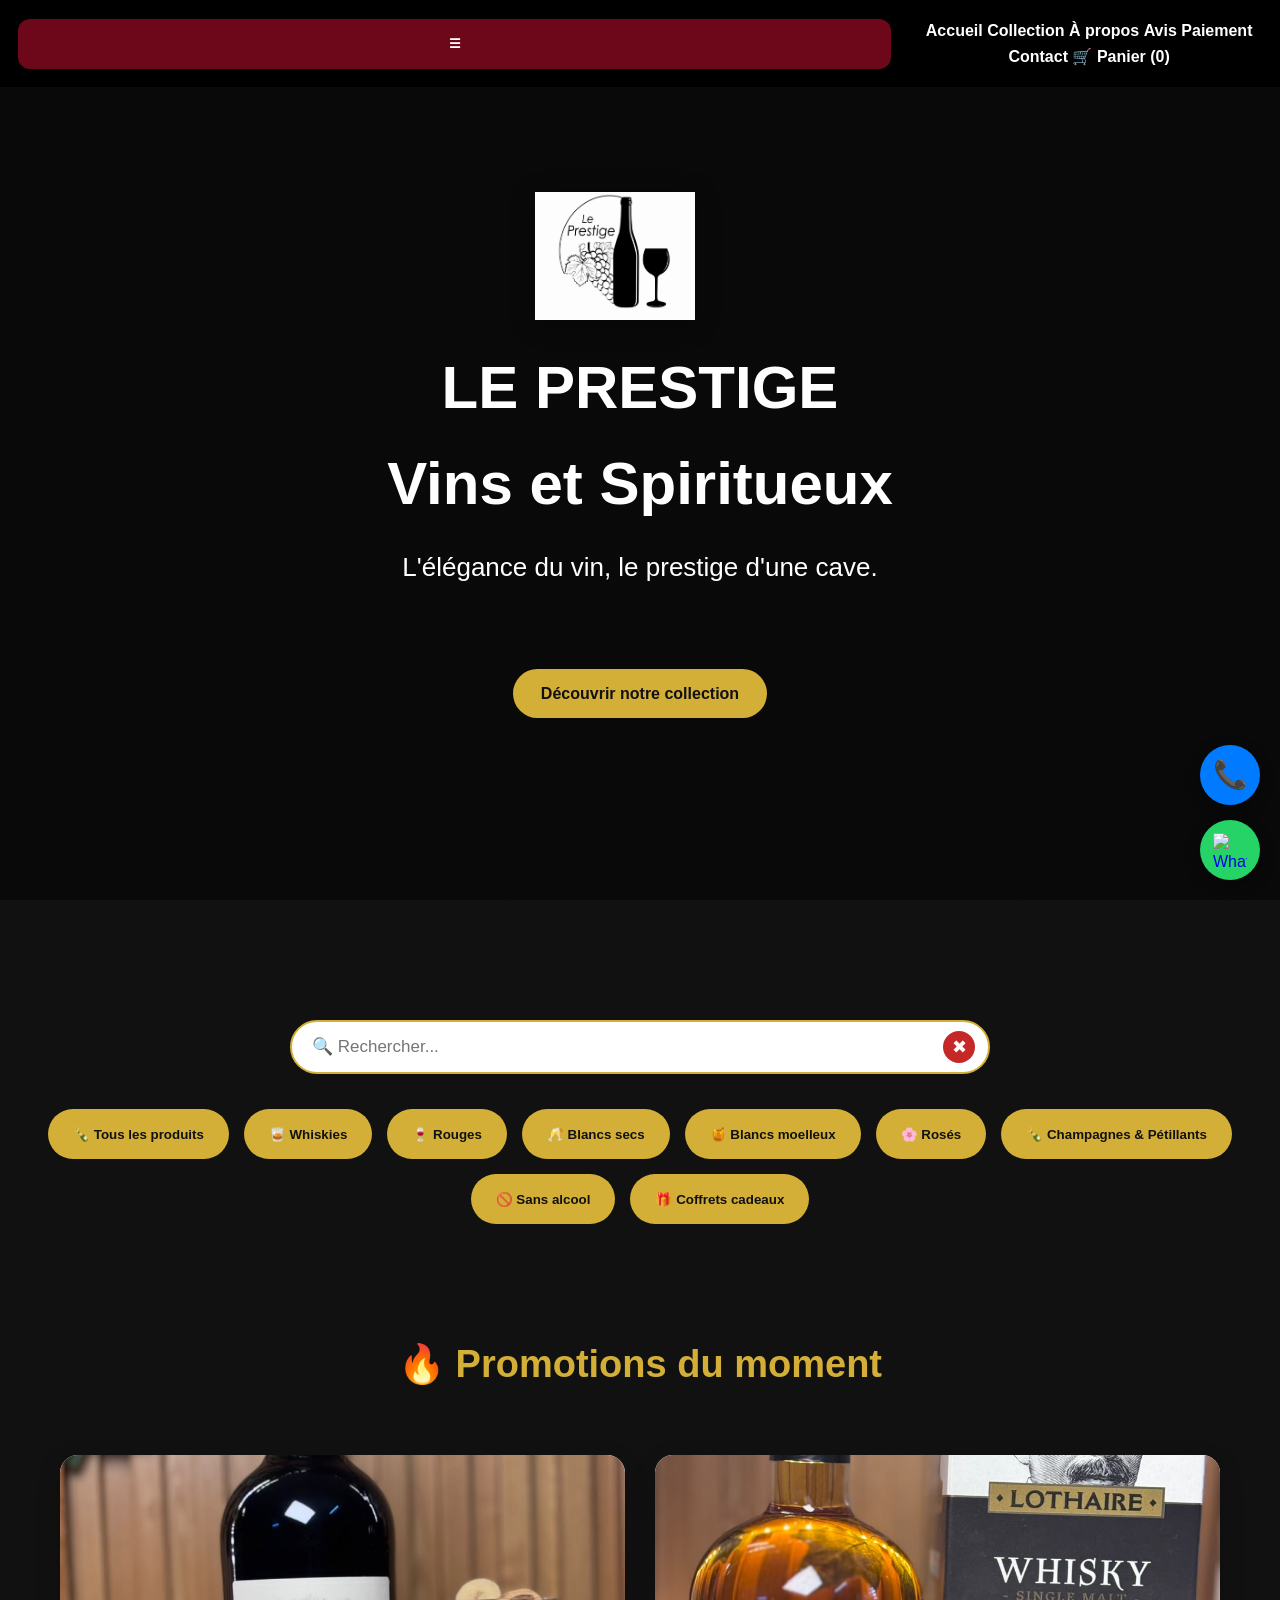
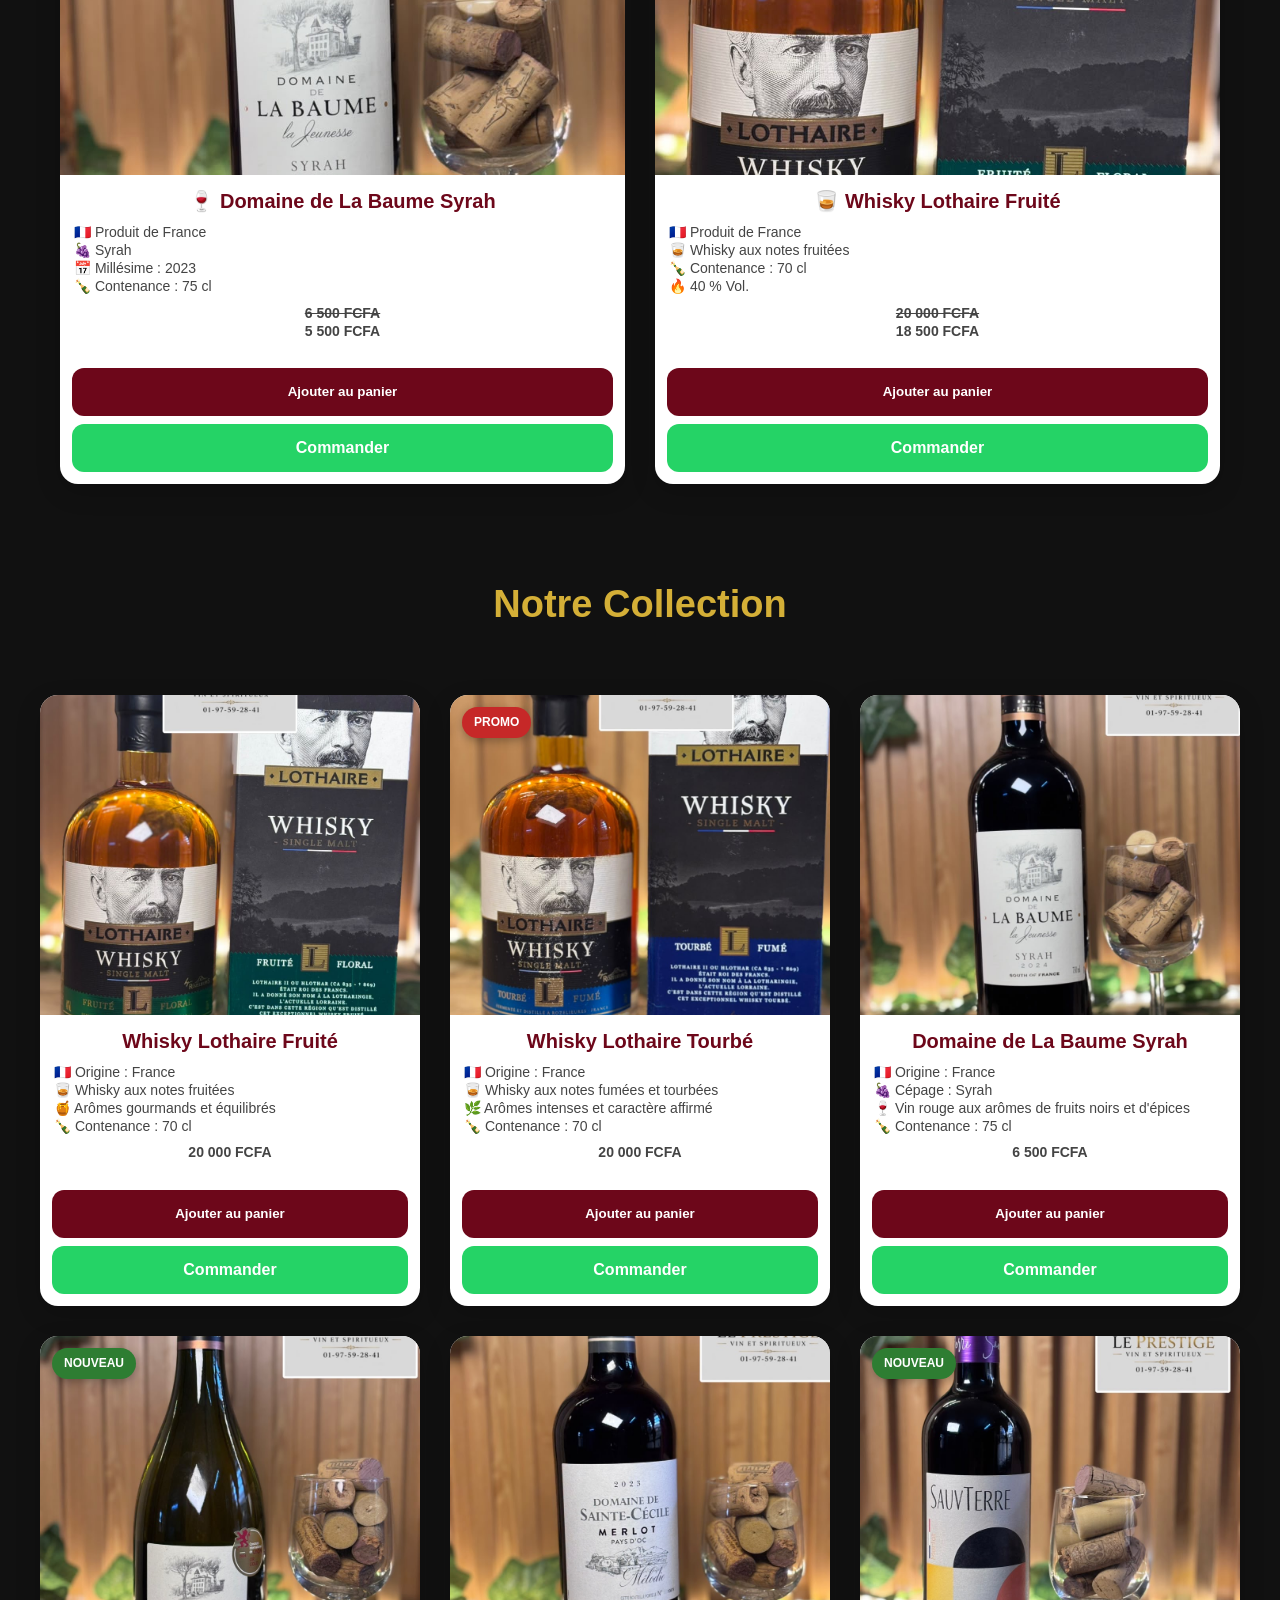
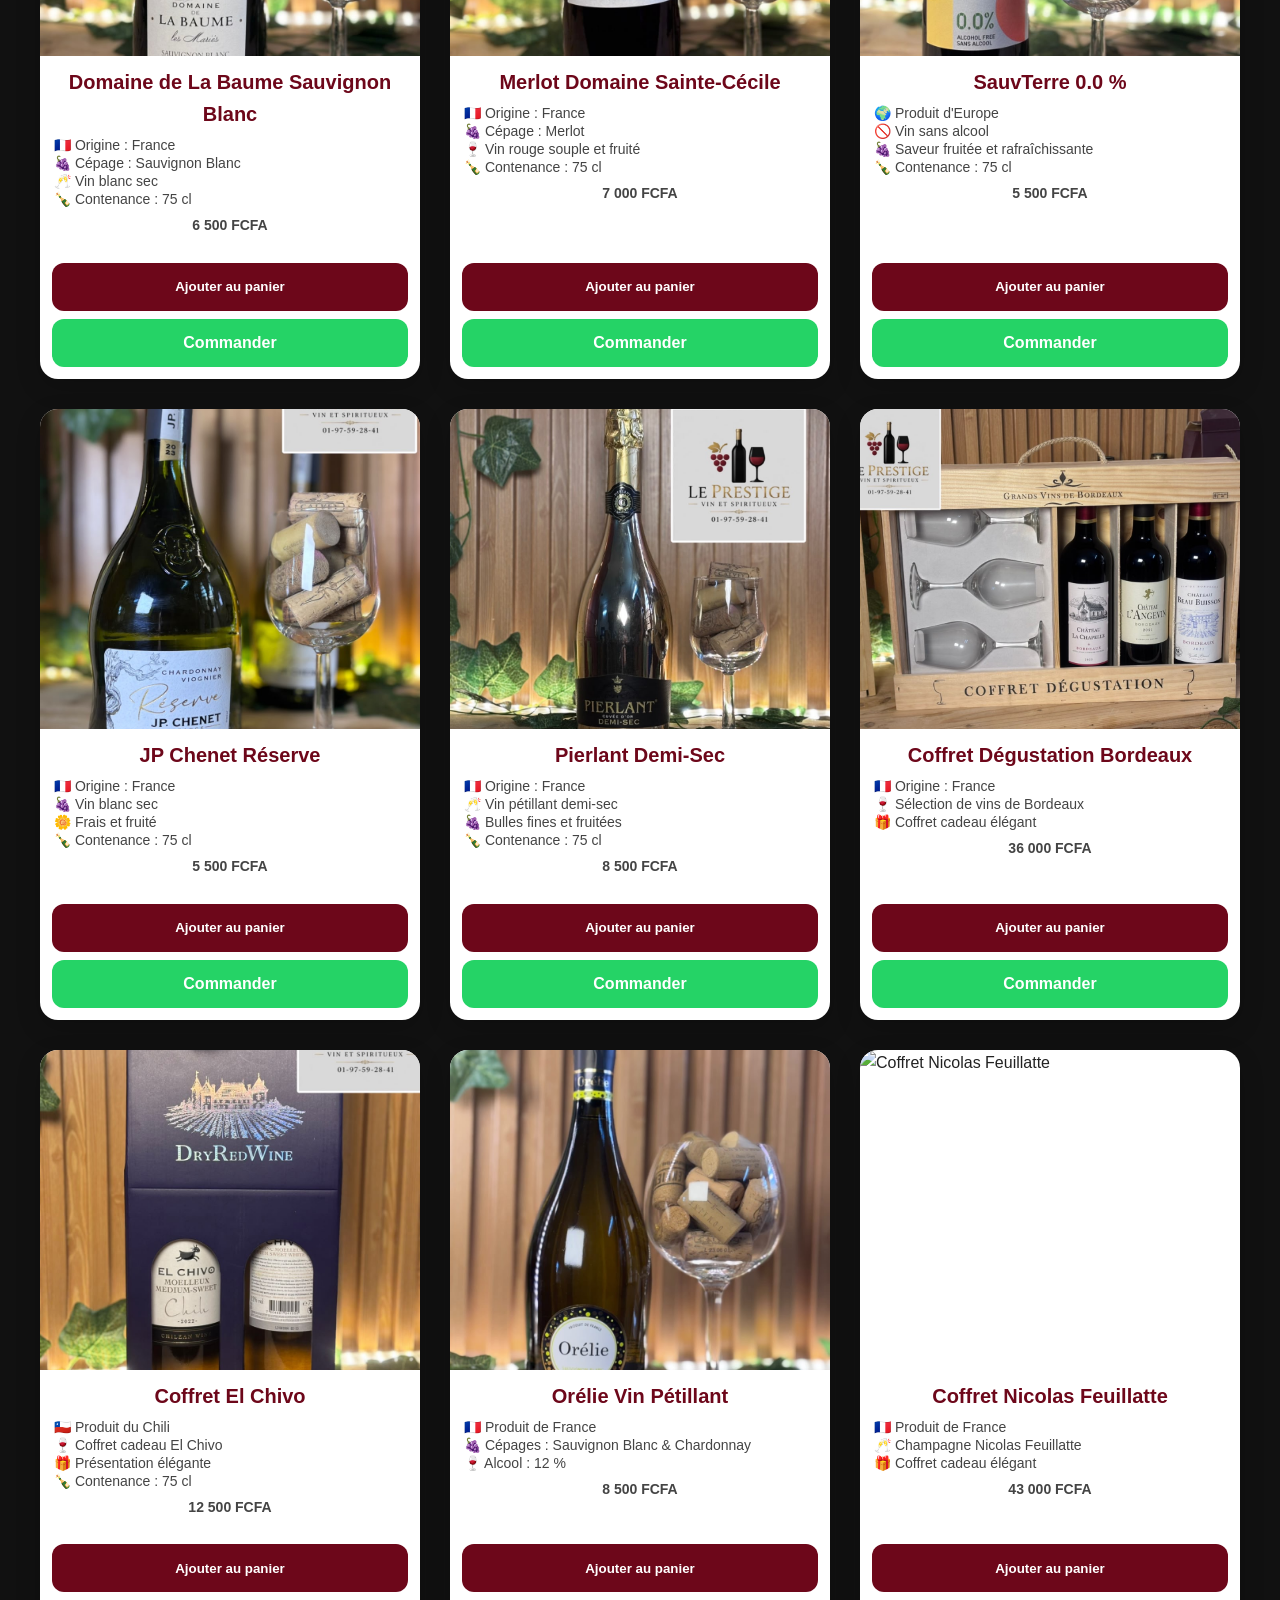
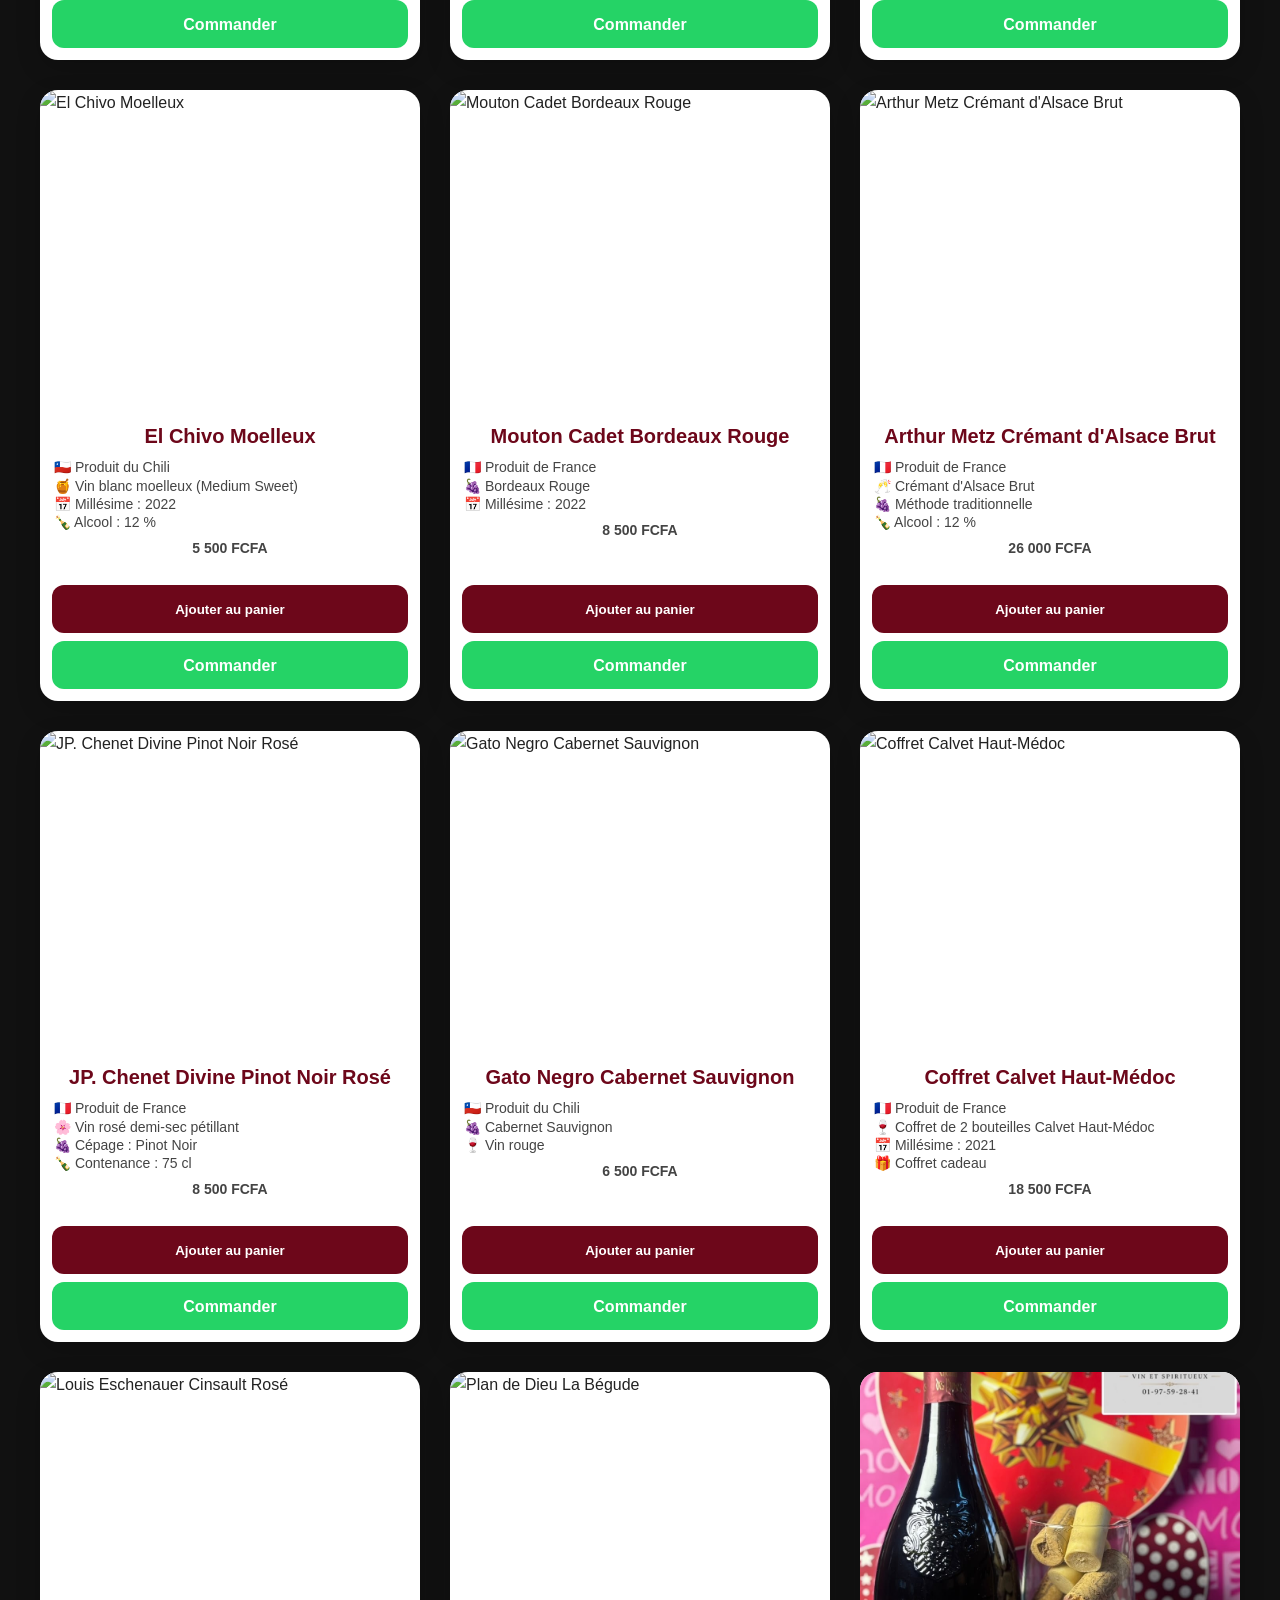
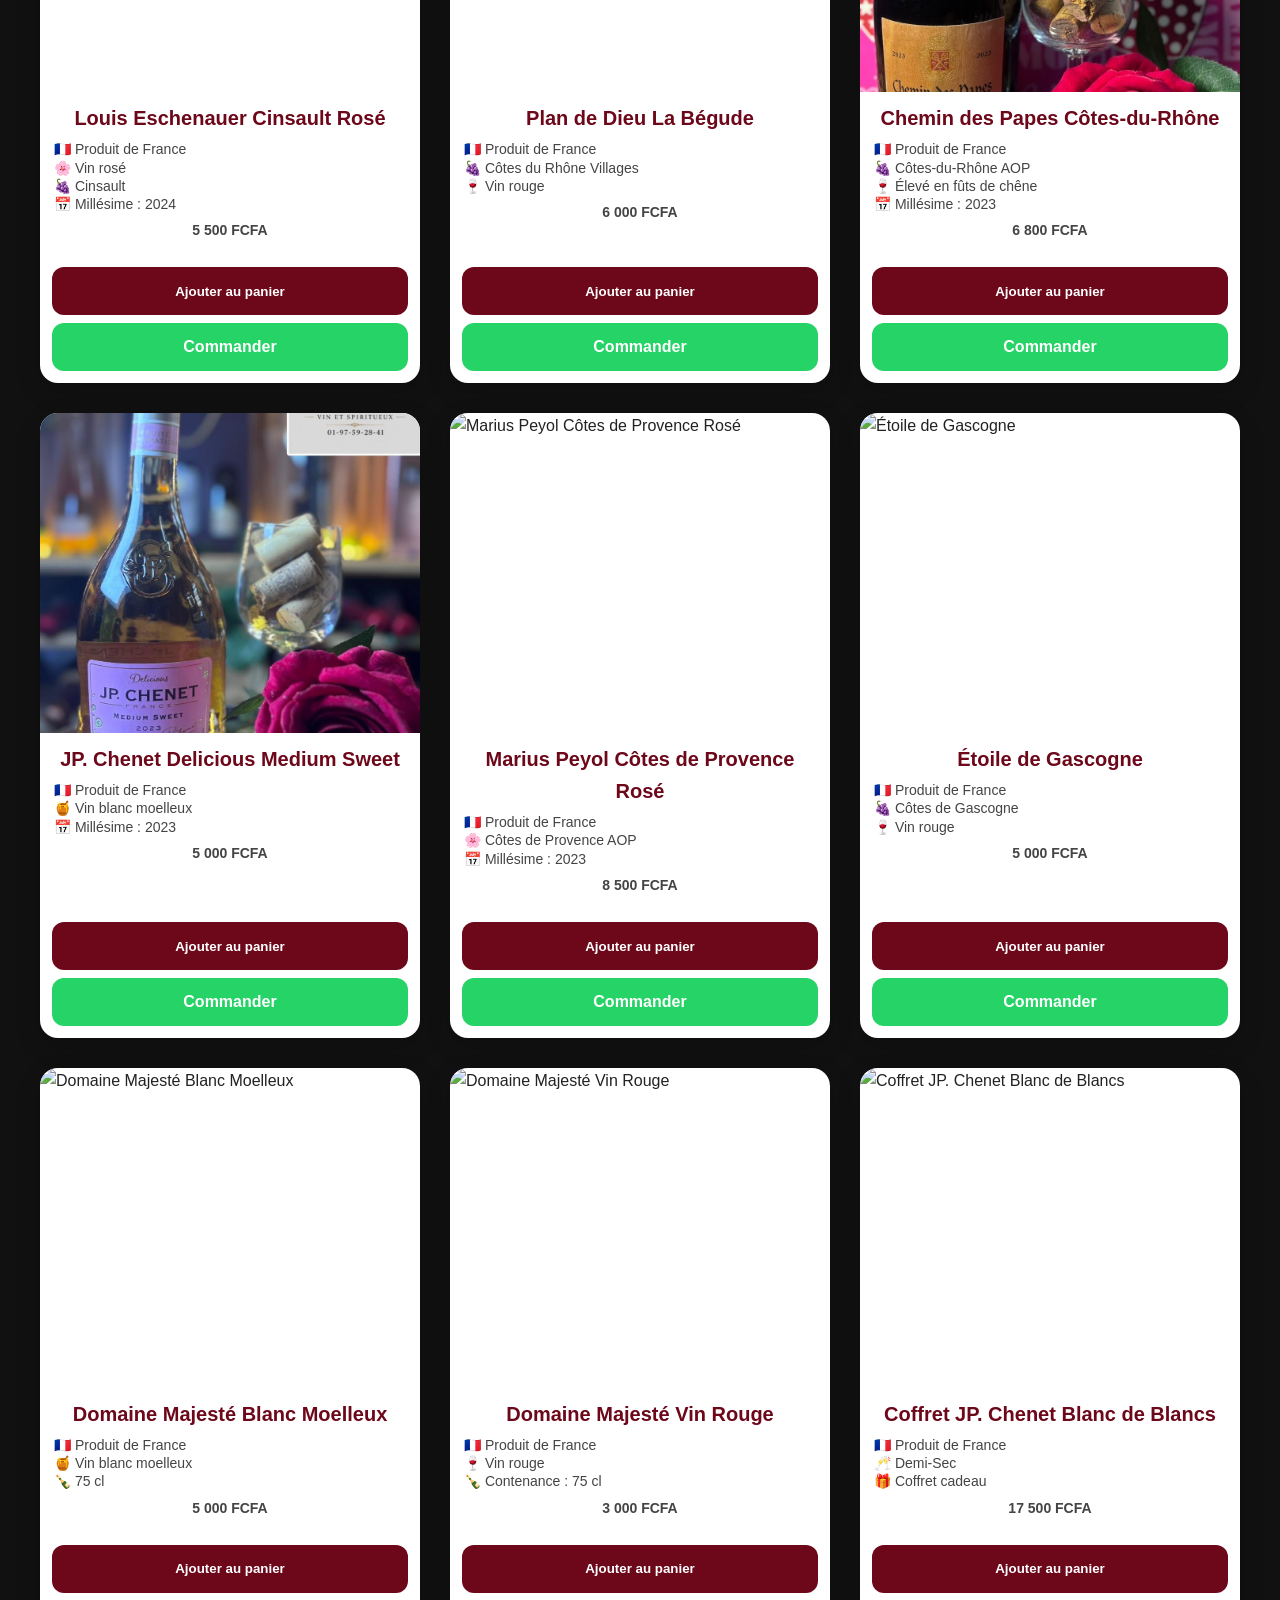
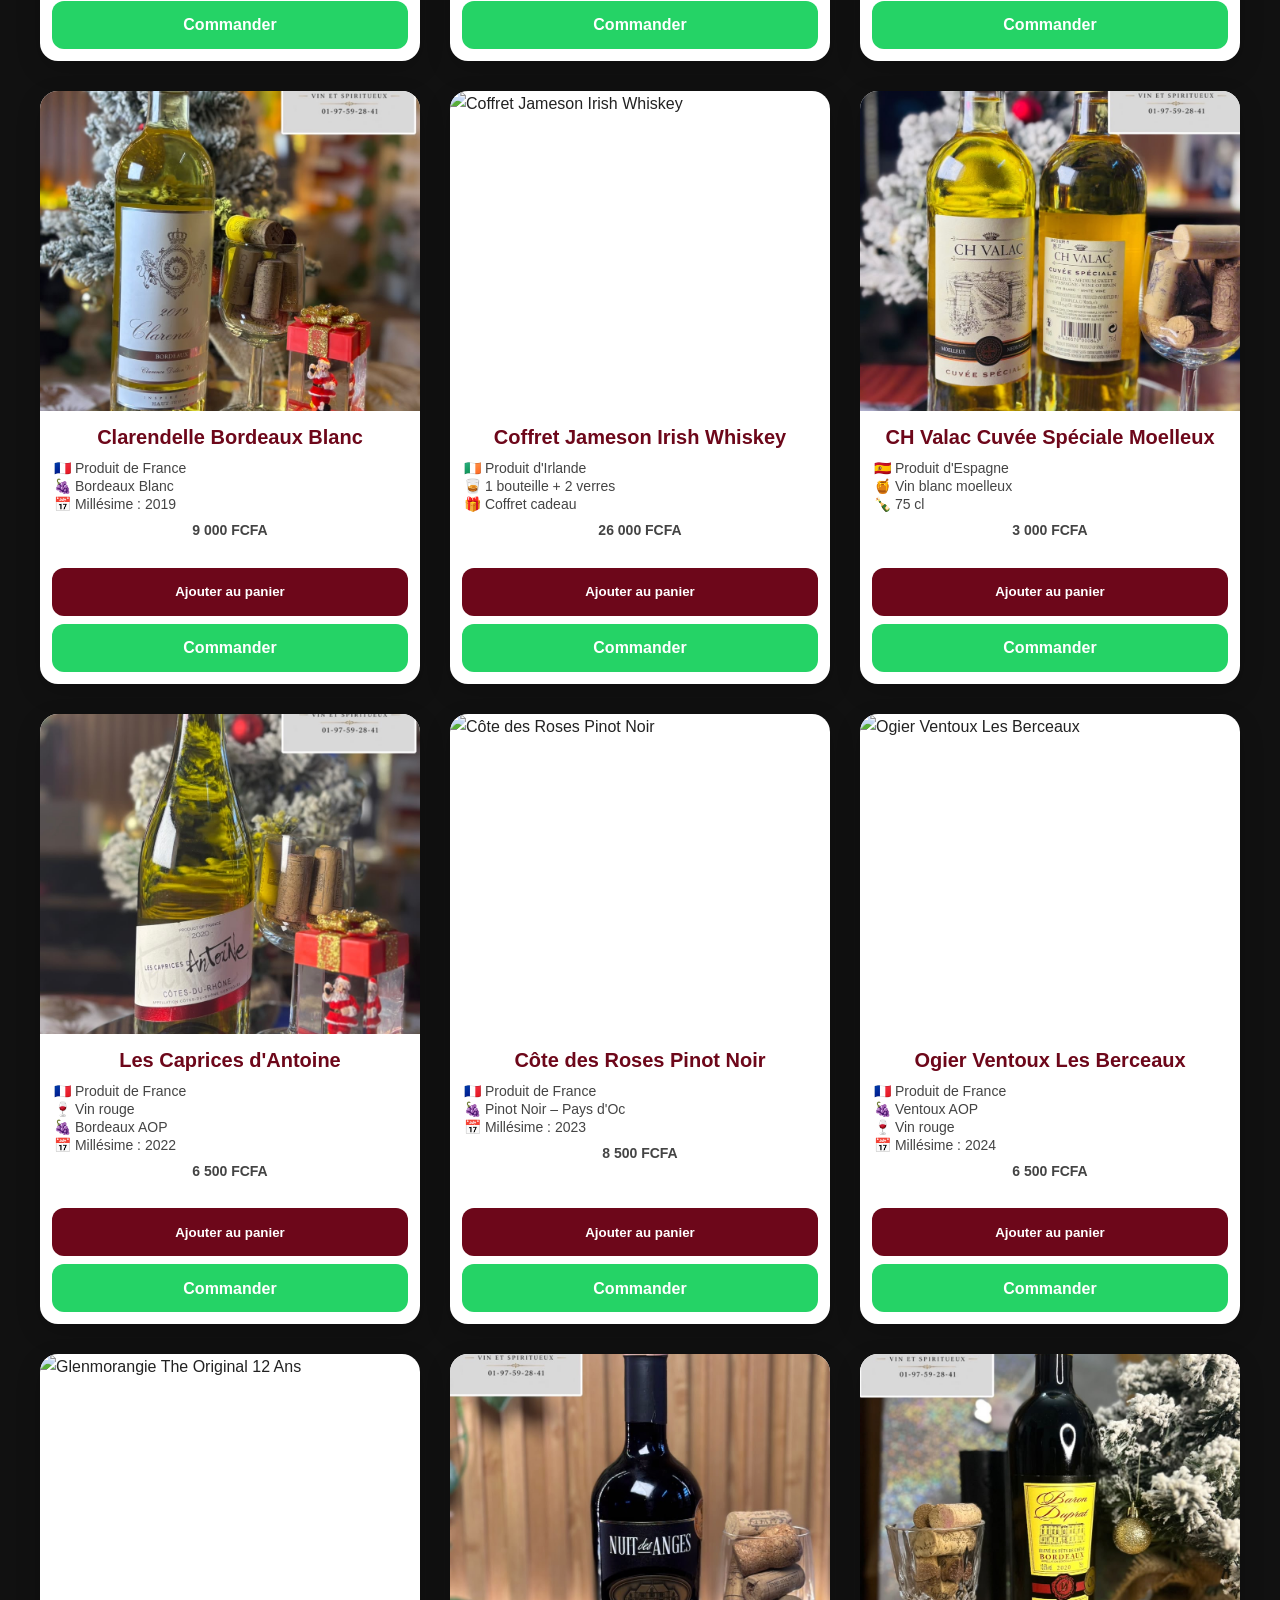
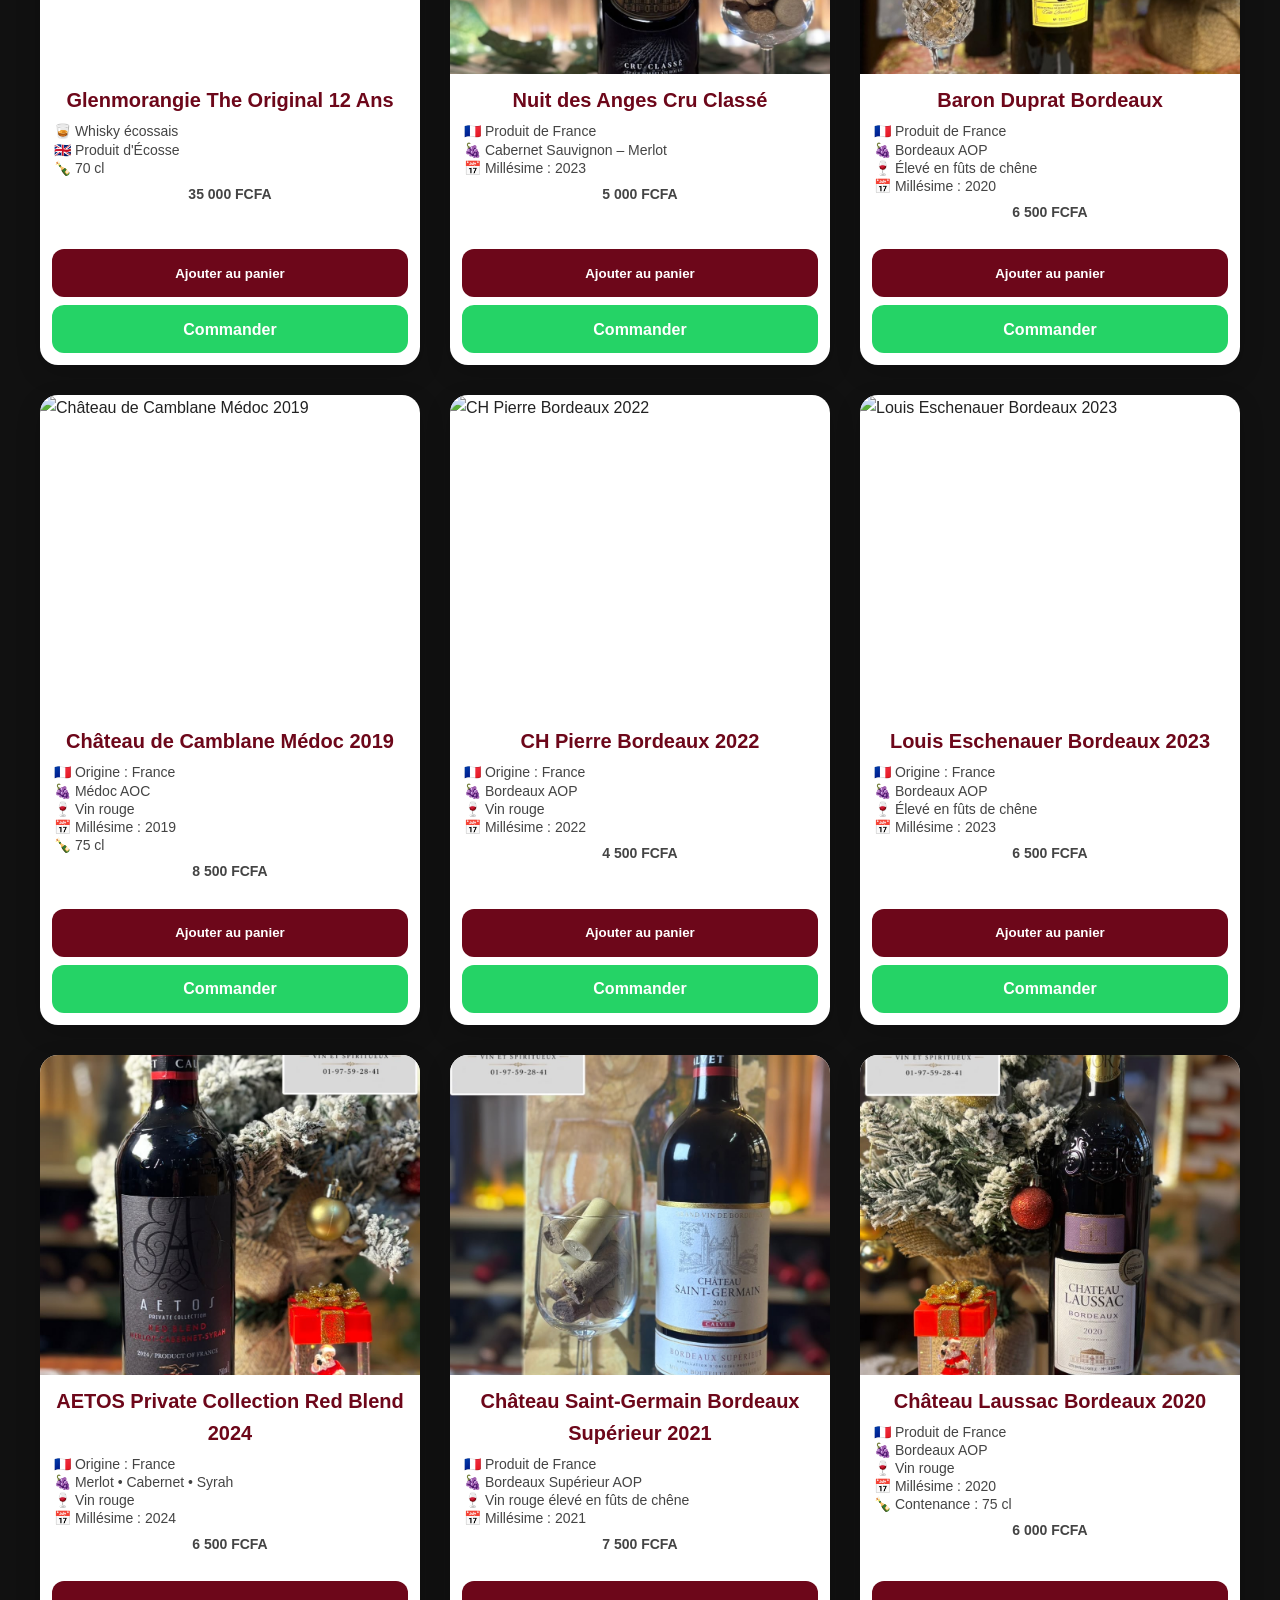
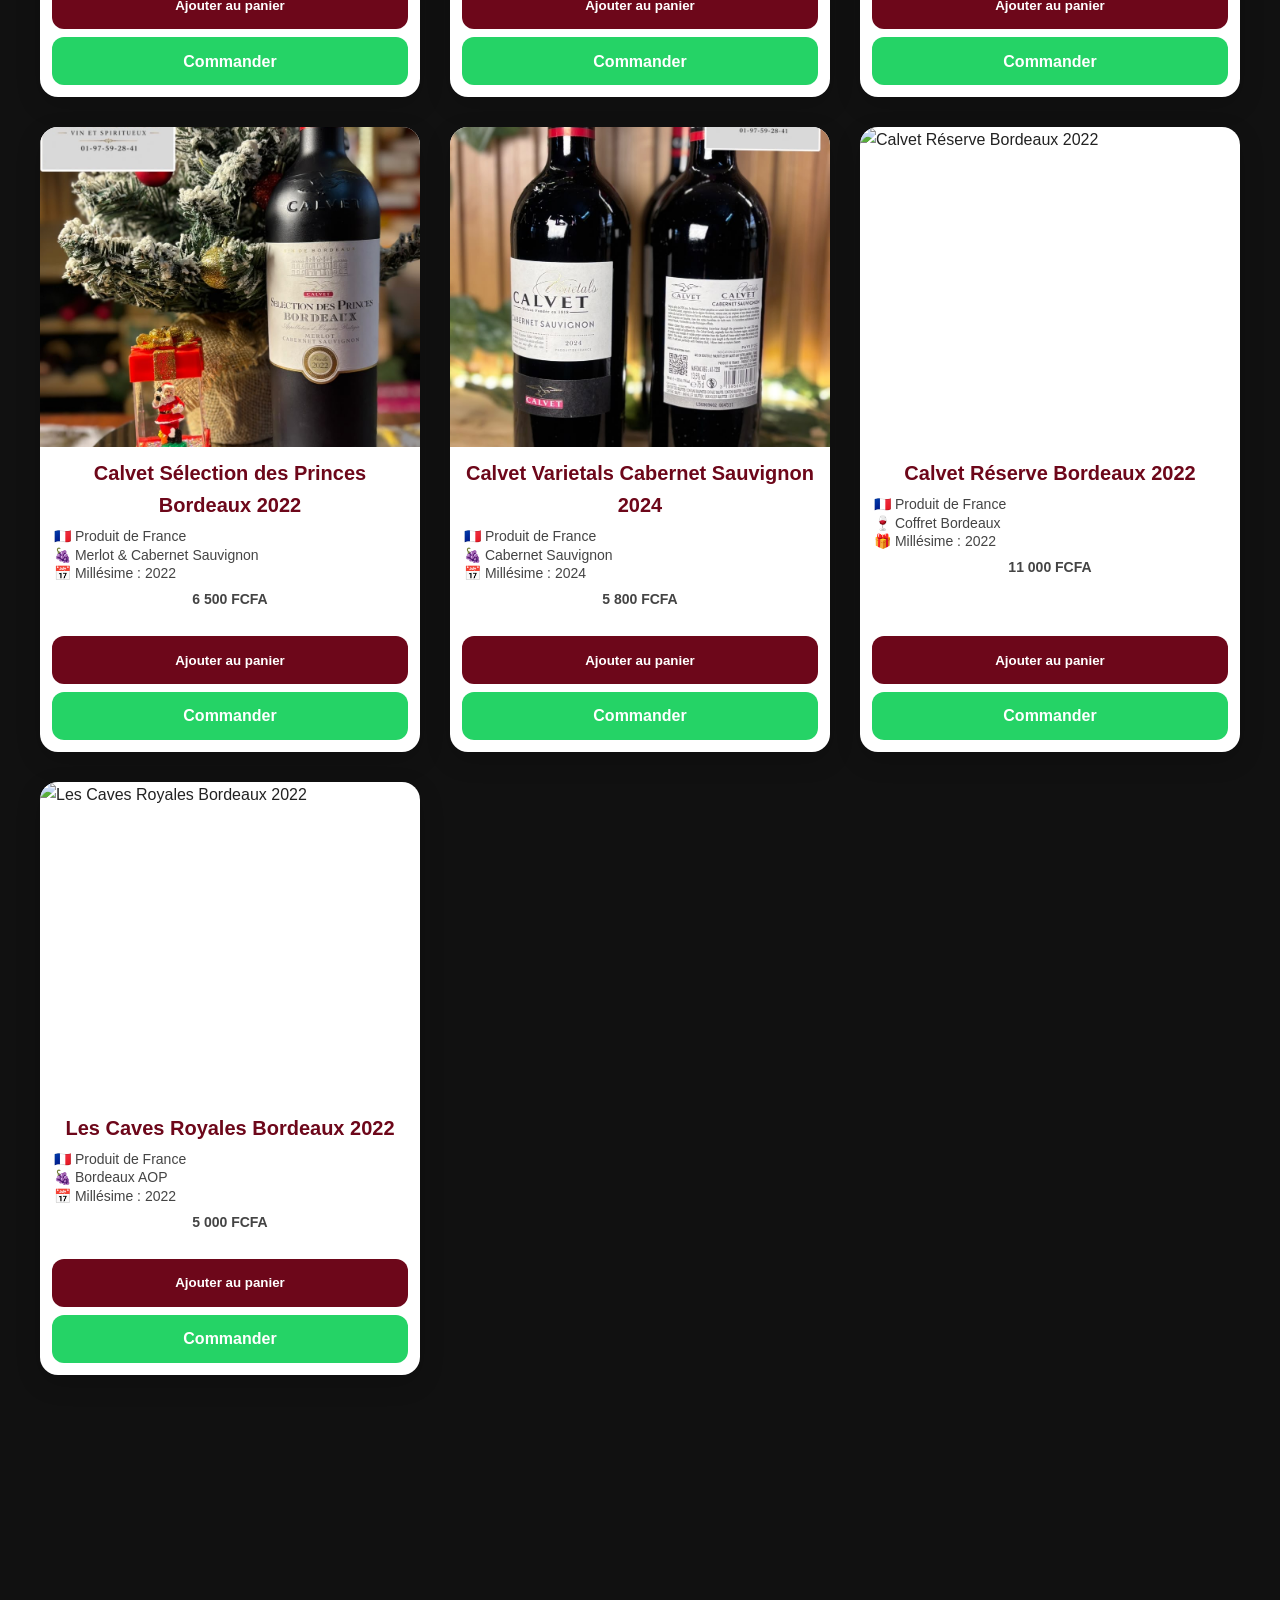
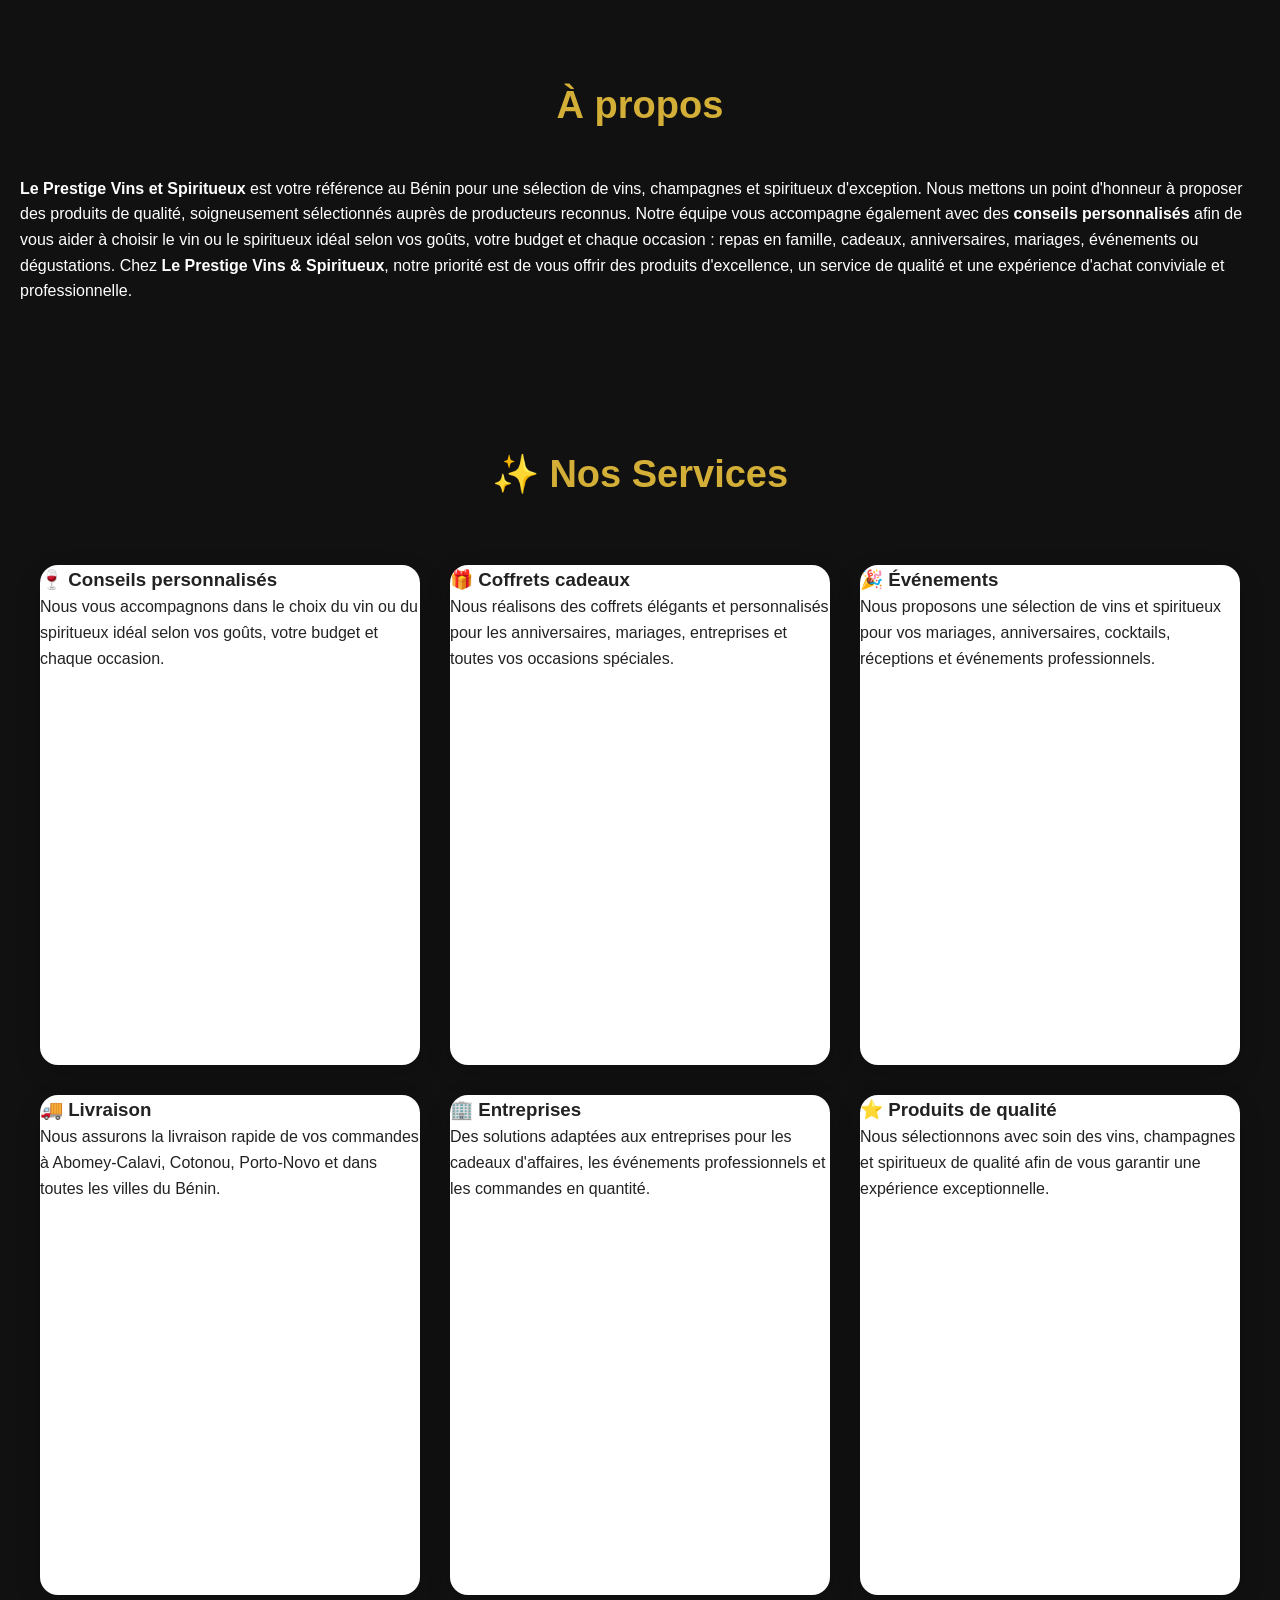
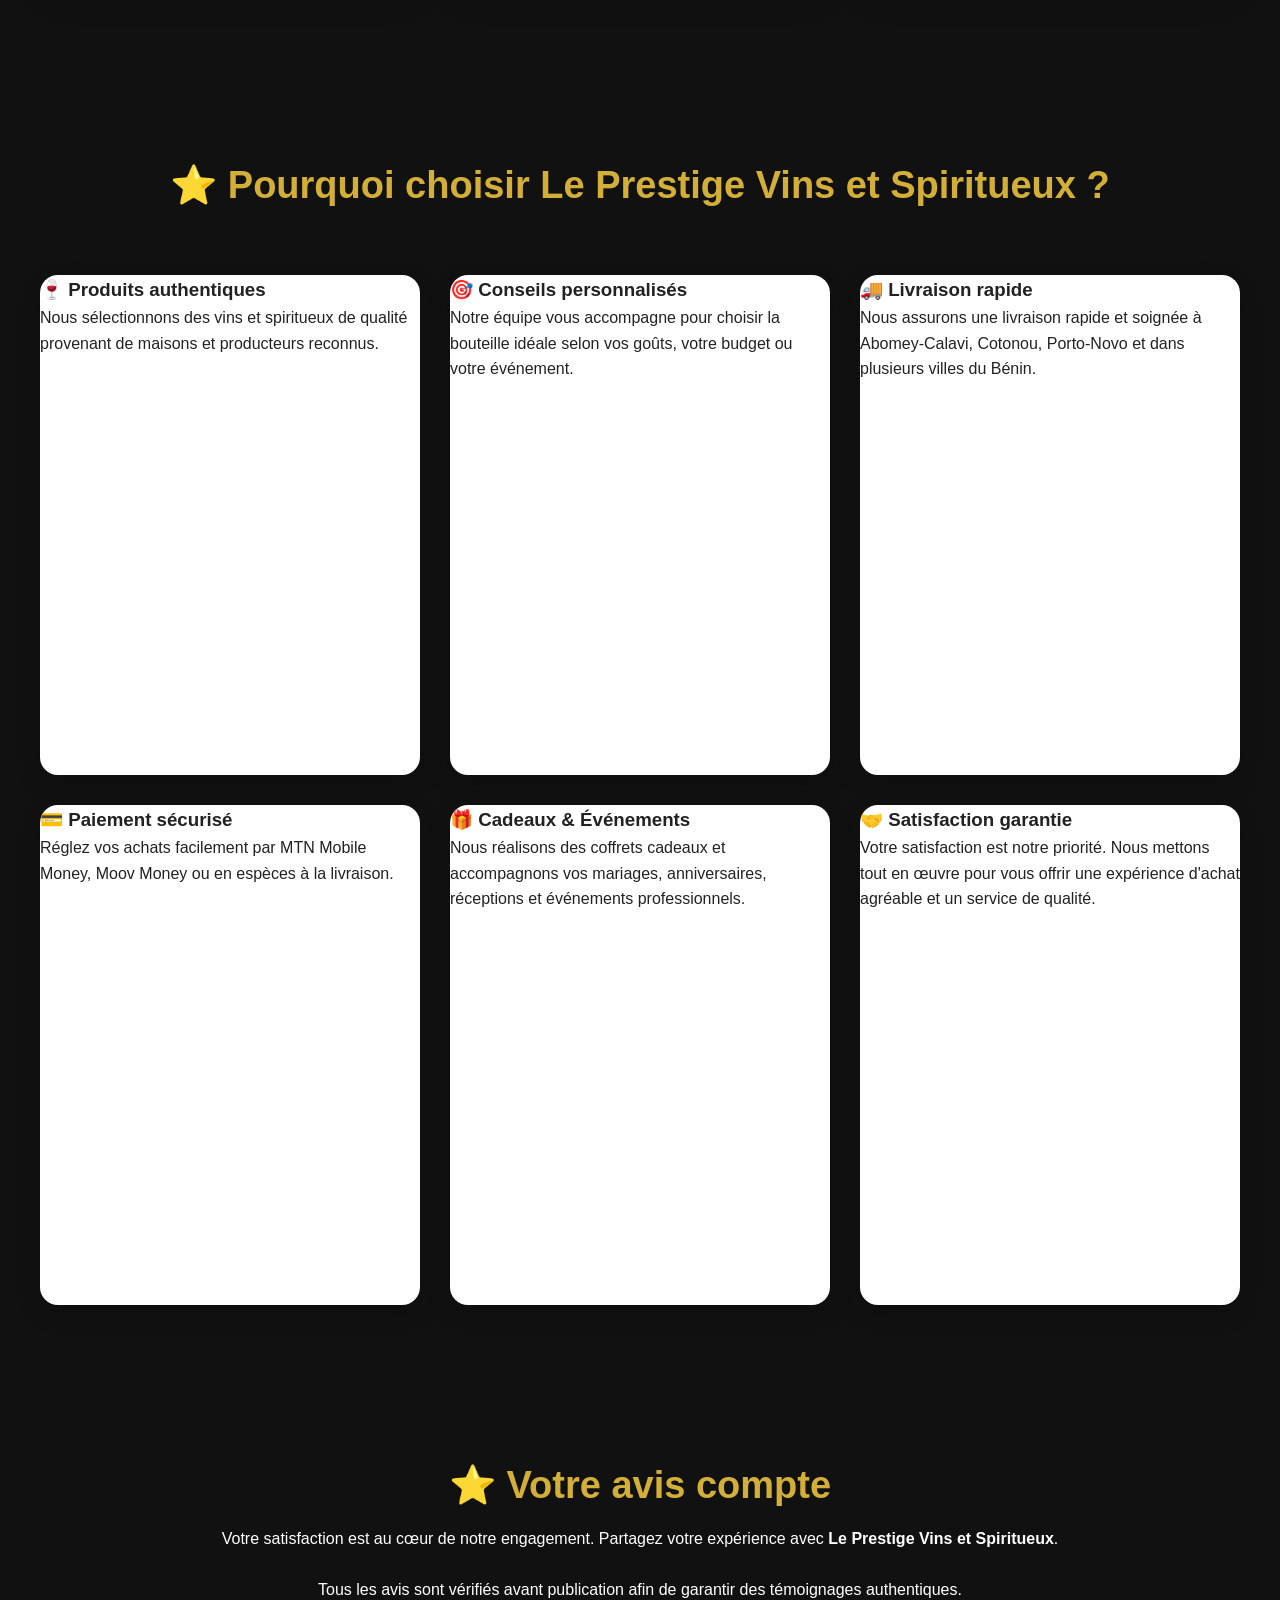
==== commit 84709e0e: "Update index.html" ====
--- a/index.html
+++ b/index.html
@@ -1860,8 +1860,13 @@
 
 <button class="fermer-panier" onclick="fermerPanier()">✕</button>
 
-<h2>Mon Panier 🛒</h2>
-
+<h2 class="titre-panier">
+    <span>Mon Panier</span>
+
+    <img src="panier.png"
+         class="icone-panier"
+         alt="Panier">
+</h2>
 <div class="carte">
 
 <div id="liste-panier">
--- a/style.css
+++ b/style.css
@@ -1531,7 +1531,35 @@
 
 .formulaire-avis input,
 .formulaire-avis textarea{
-    font-size:16px;
+
+    width:100%;
+
+    max-width:600px;
+
+    display:block;
+
+    margin:15px auto;
+
+    padding:18px;
+
+    font-size:18px;
+
+    border:2px solid #d4af37;
+
+    border-radius:12px;
+
+    background:#222;
+
+    color:#fff;
+
+    box-sizing:border-box;
+    
+    min-height:180px;
+
+    resize:vertical;
+
+}
+
 }
 
 .btn-avis{
@@ -1815,3 +1843,25 @@
     margin-bottom:25px;
 
 }
+
+#temoignages input,
+#temoignages textarea{
+
+    width:100% !important;
+    max-width:700px !important;
+
+    display:block;
+
+    margin:15px auto;
+
+    padding:18px;
+
+    font-size:18px;
+
+    box-sizing:border-box;
+}
+
+#temoignages textarea{
+
+    min-height:180px !important;
+}
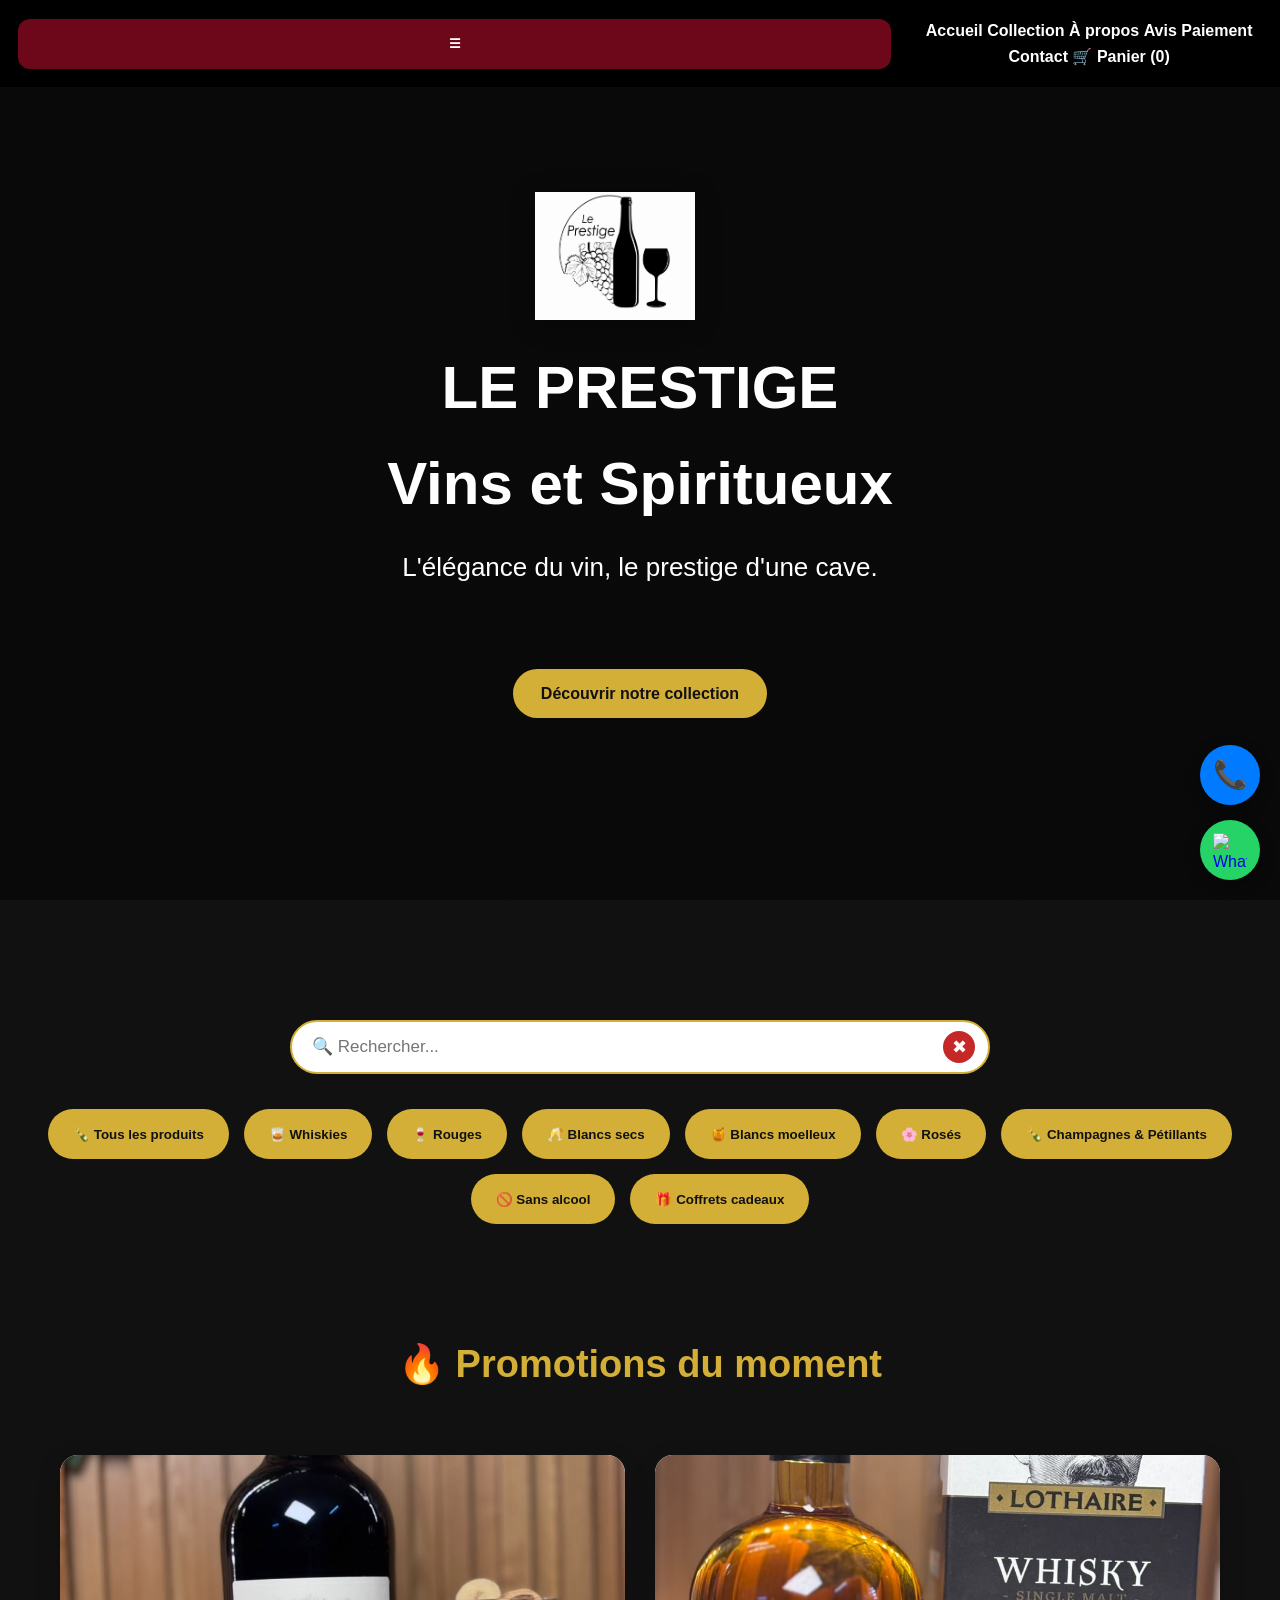
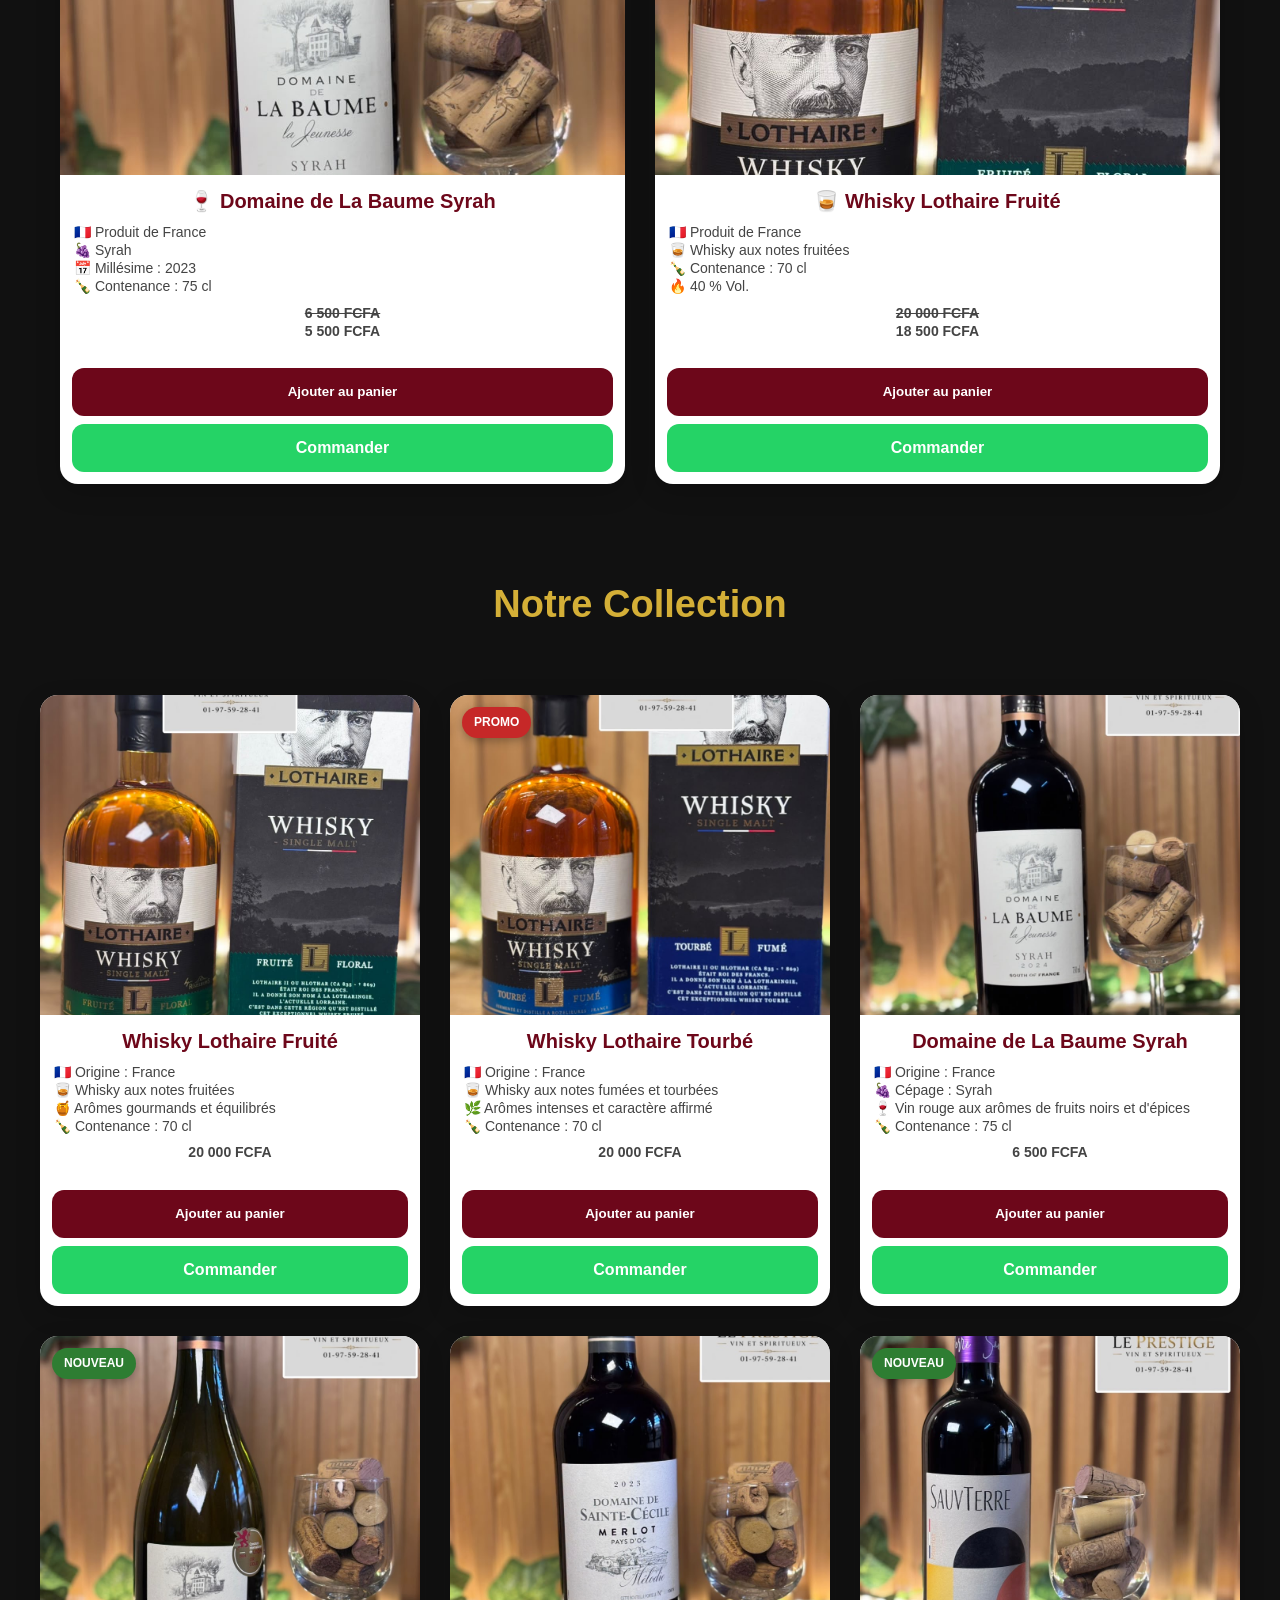
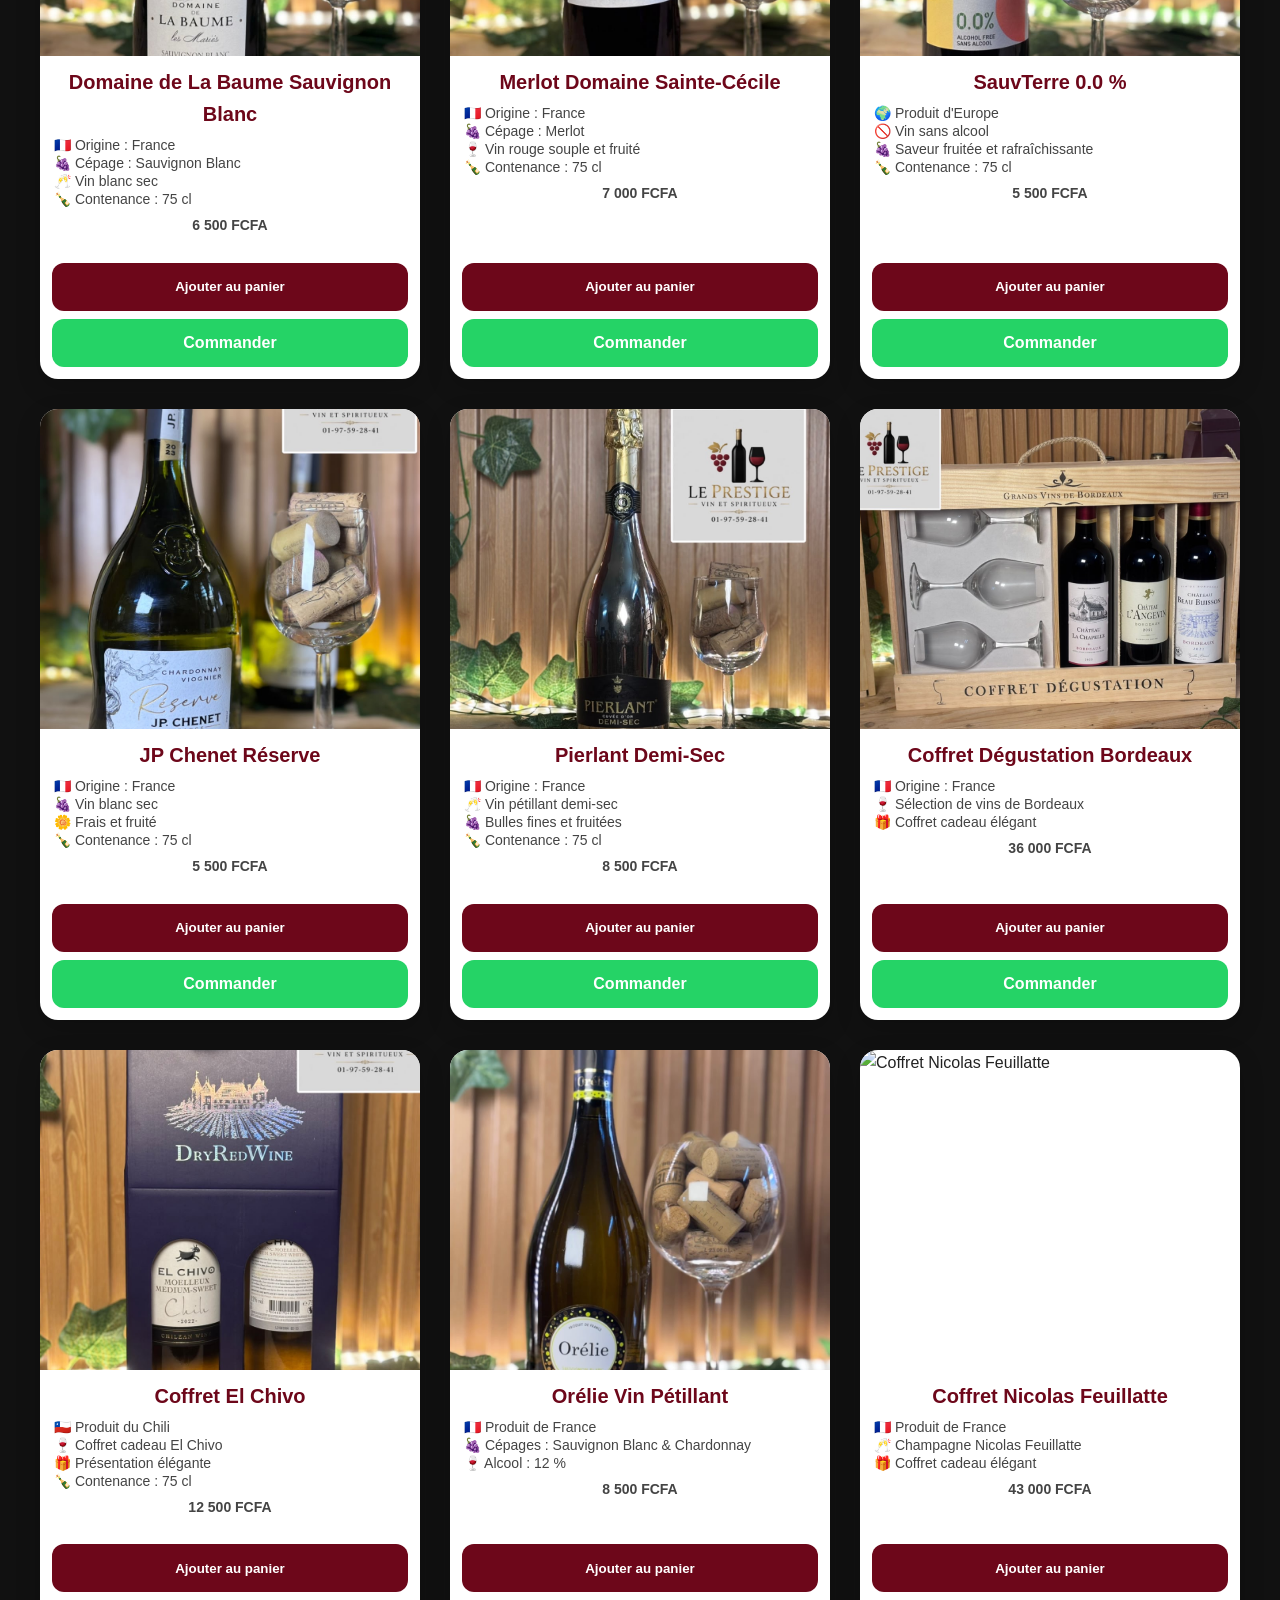
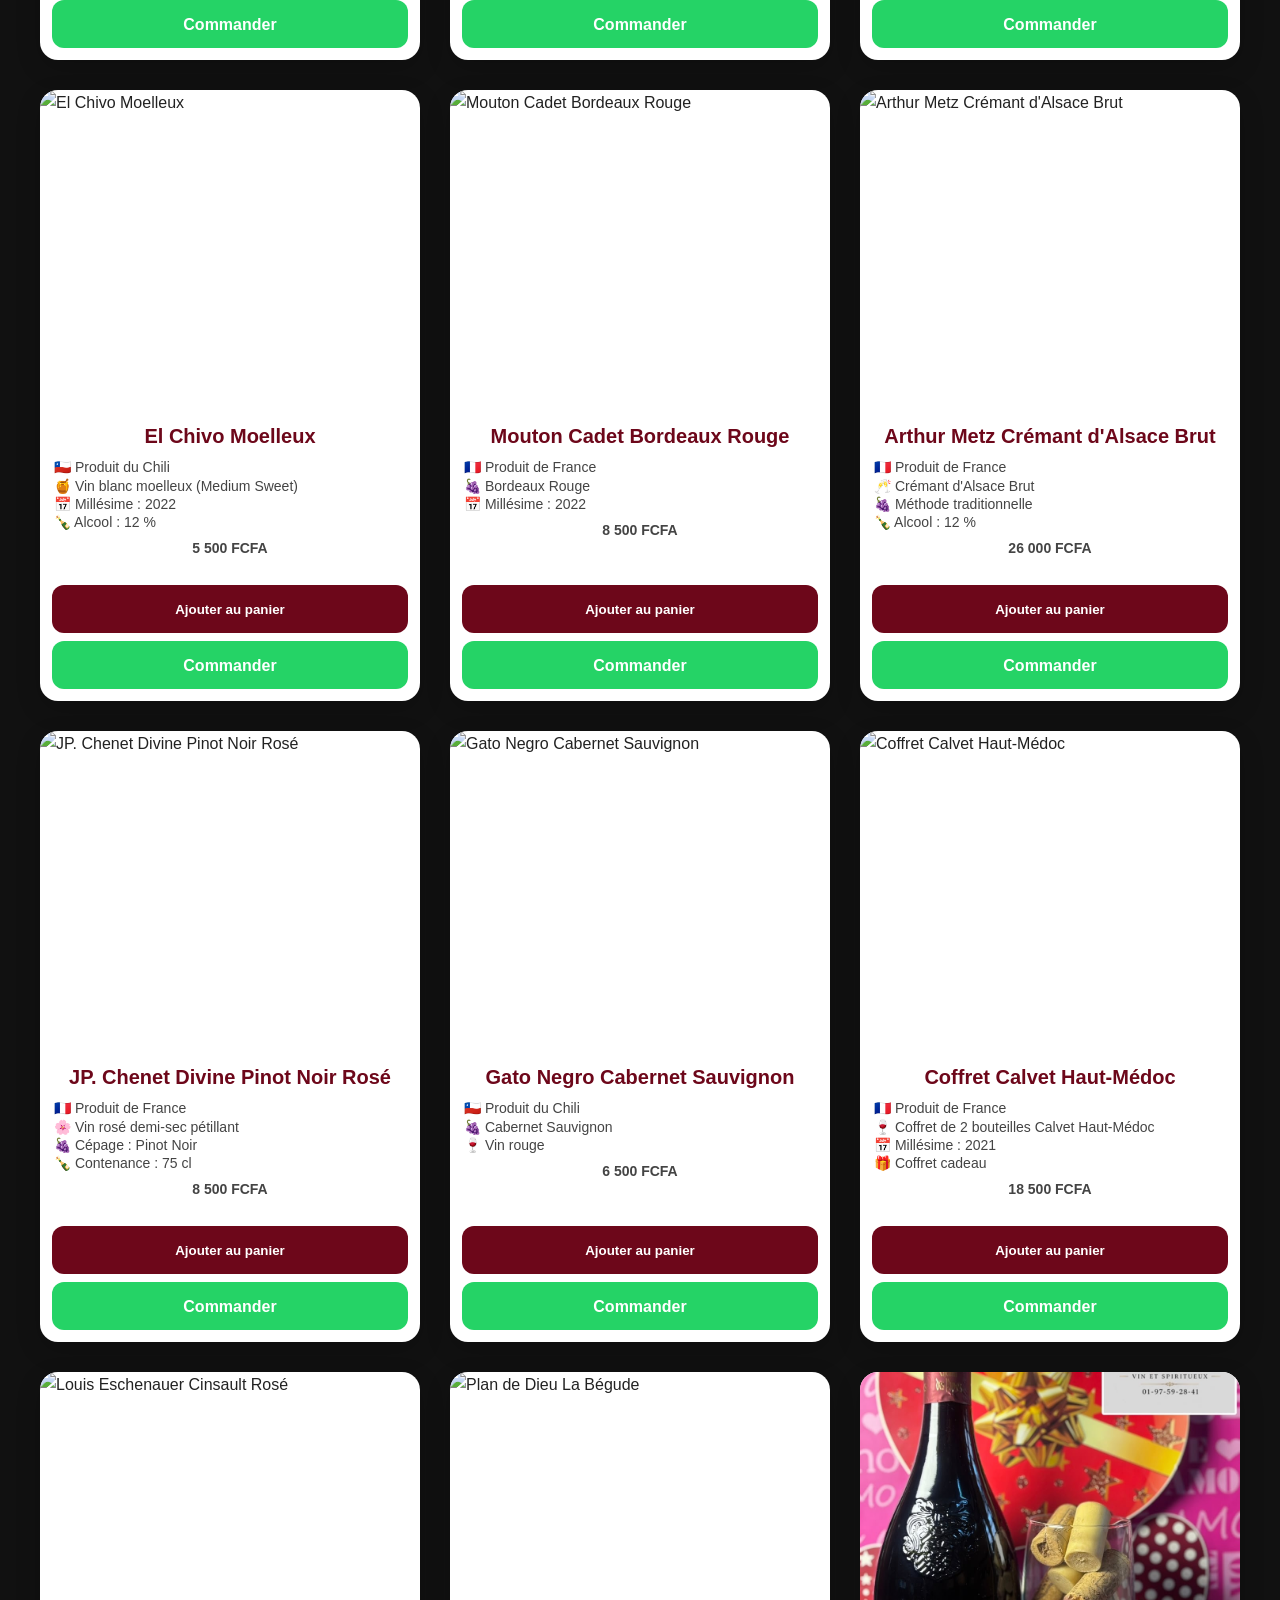
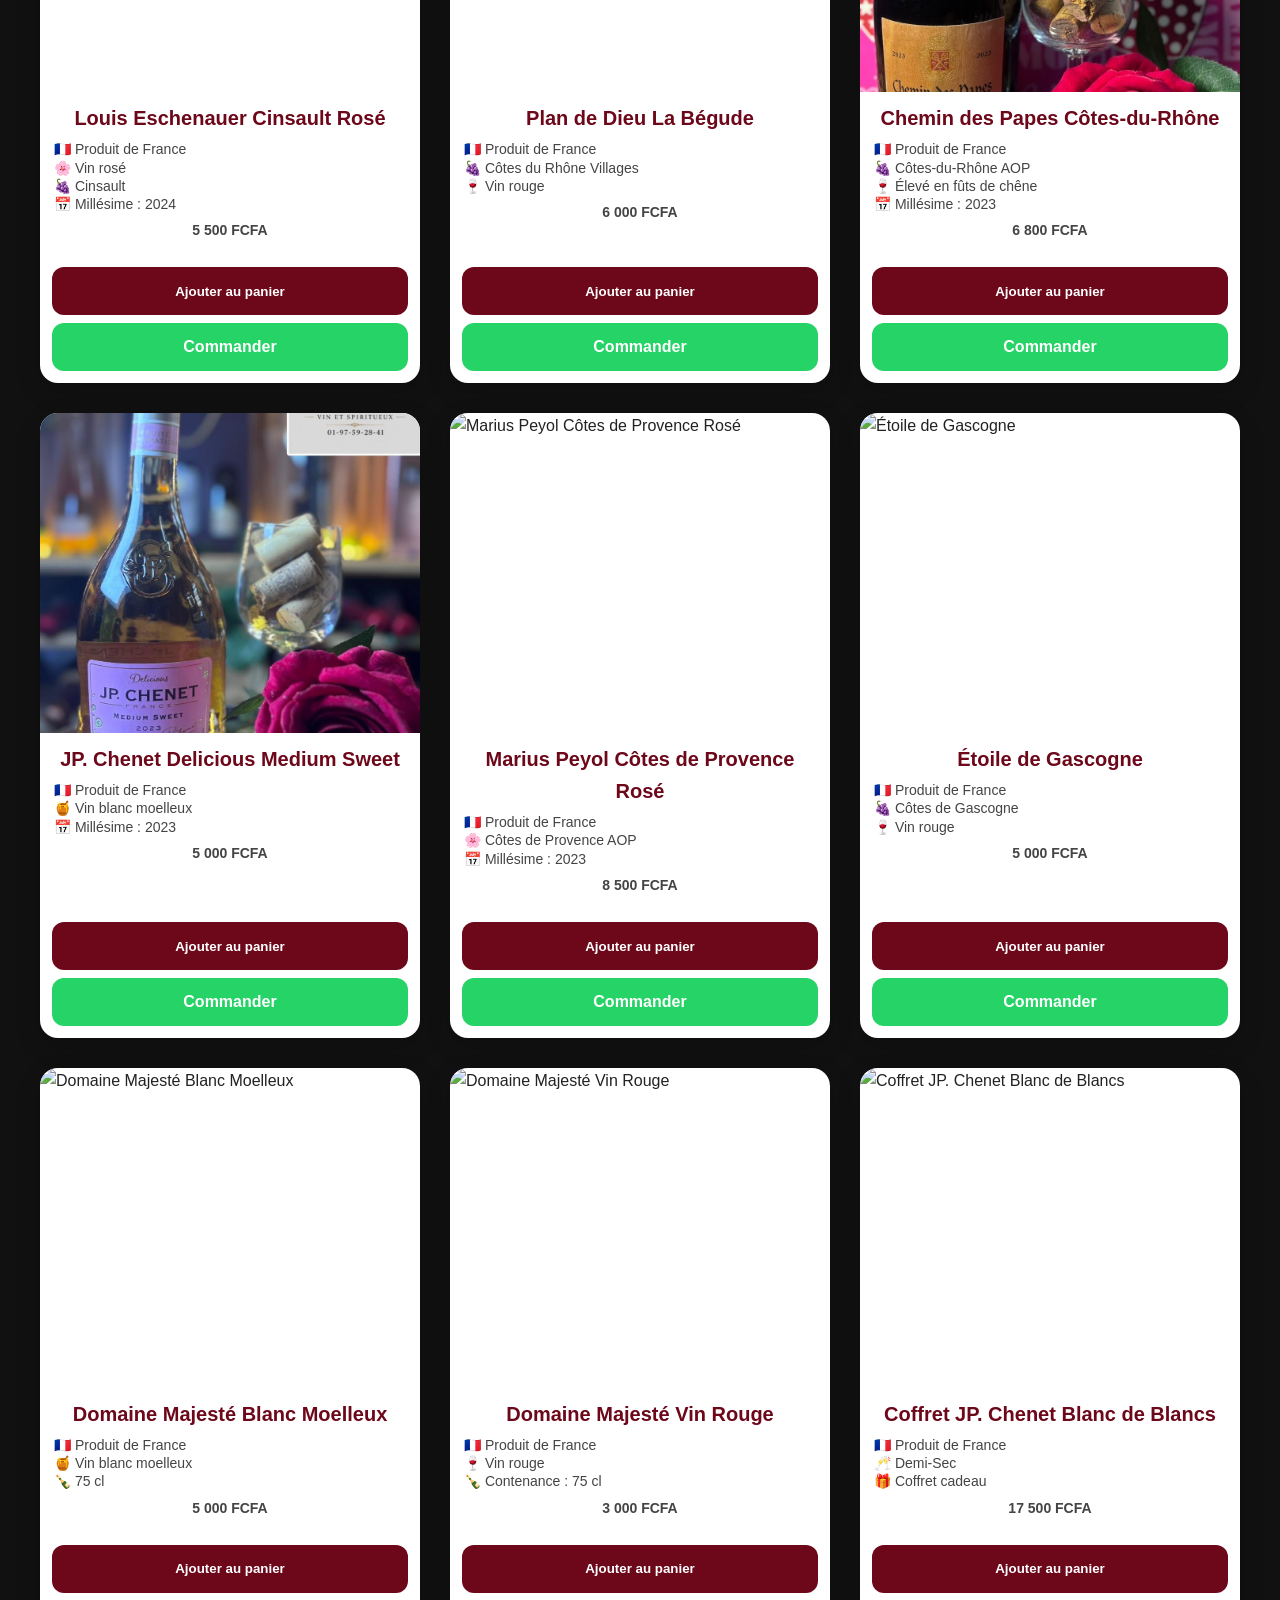
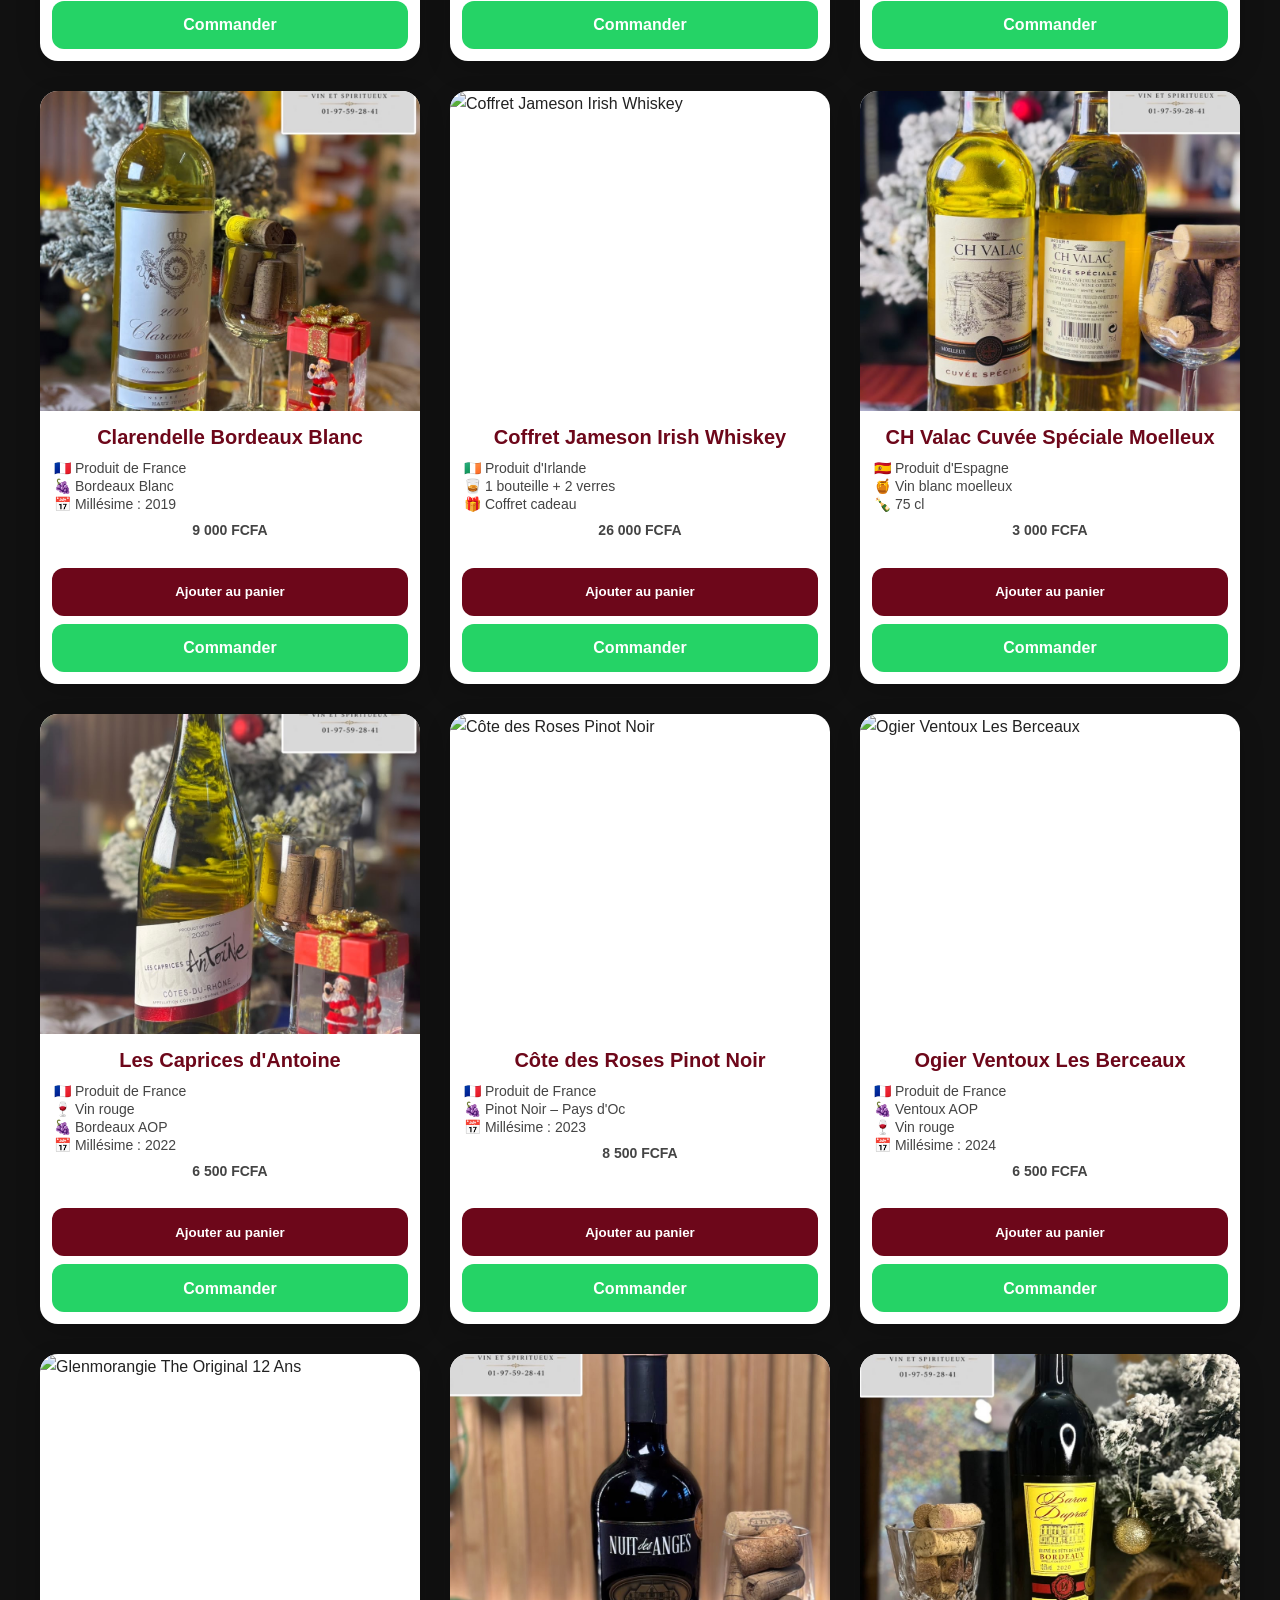
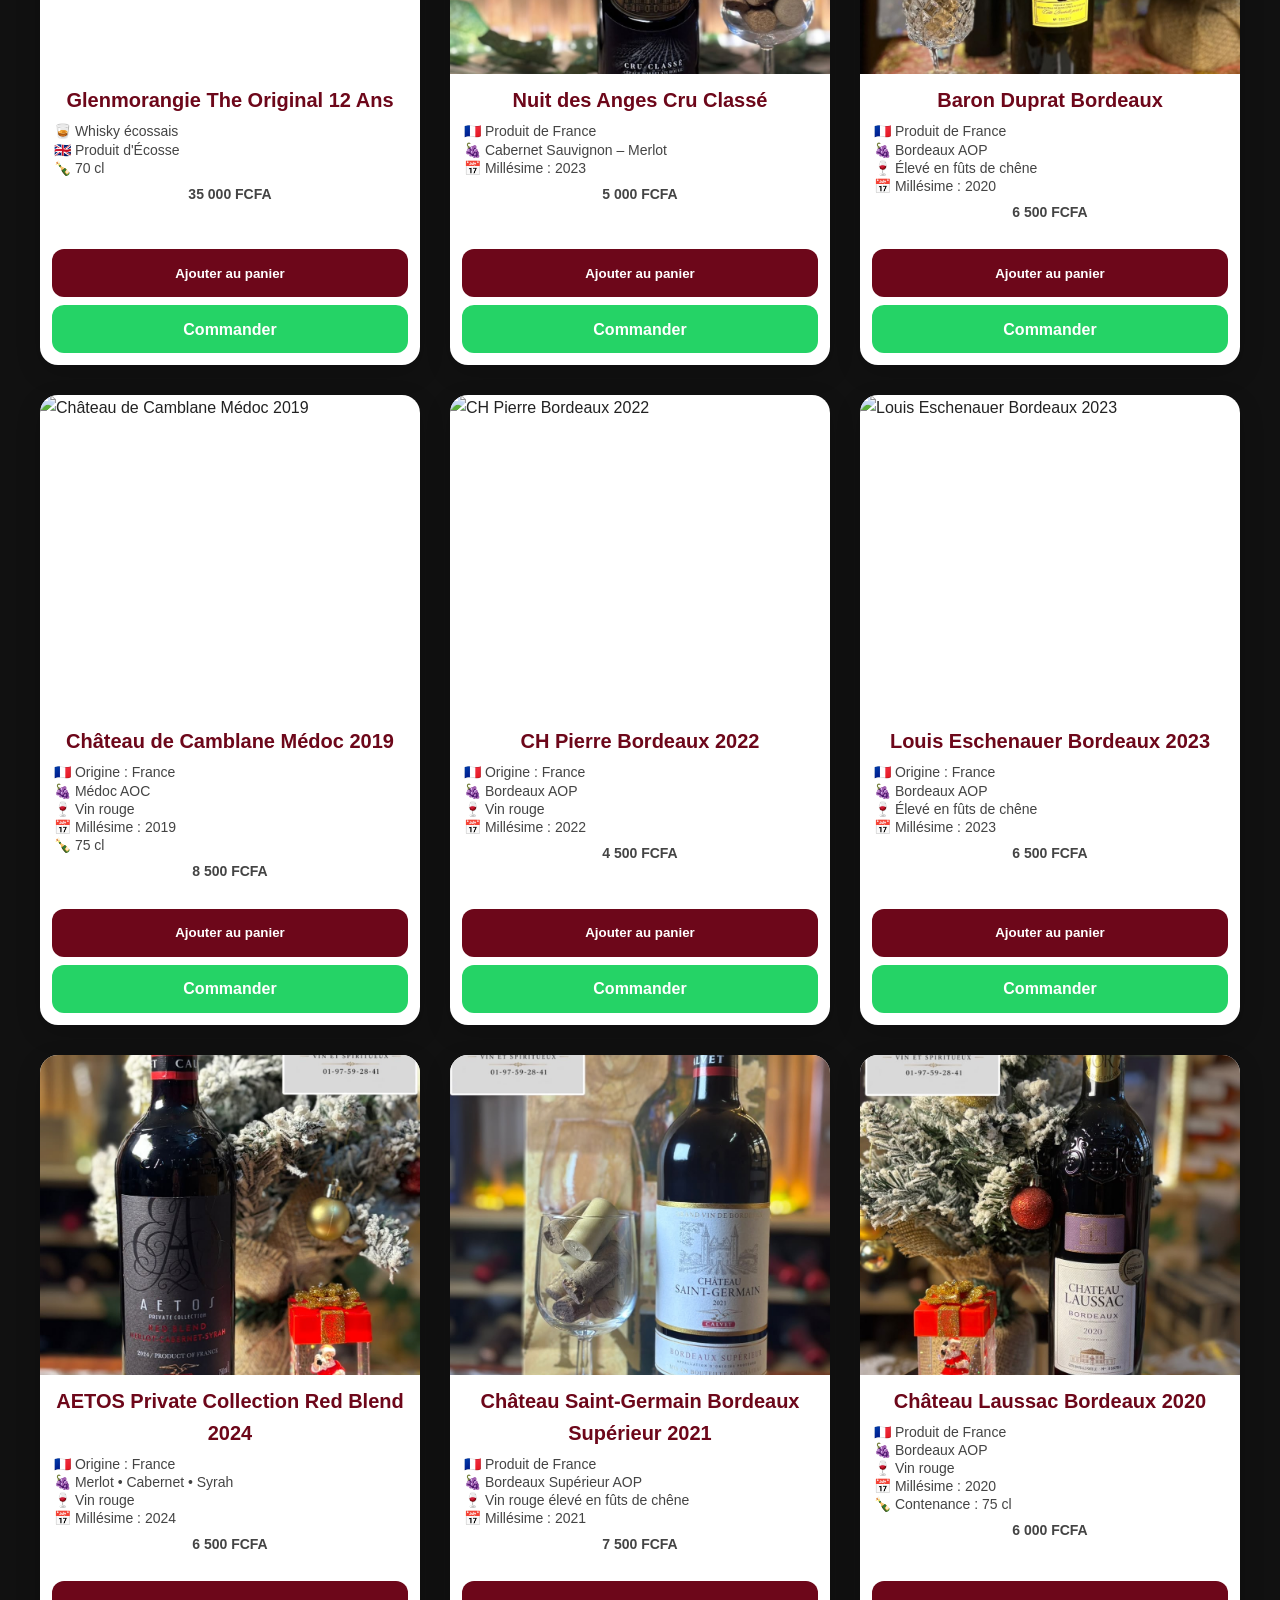
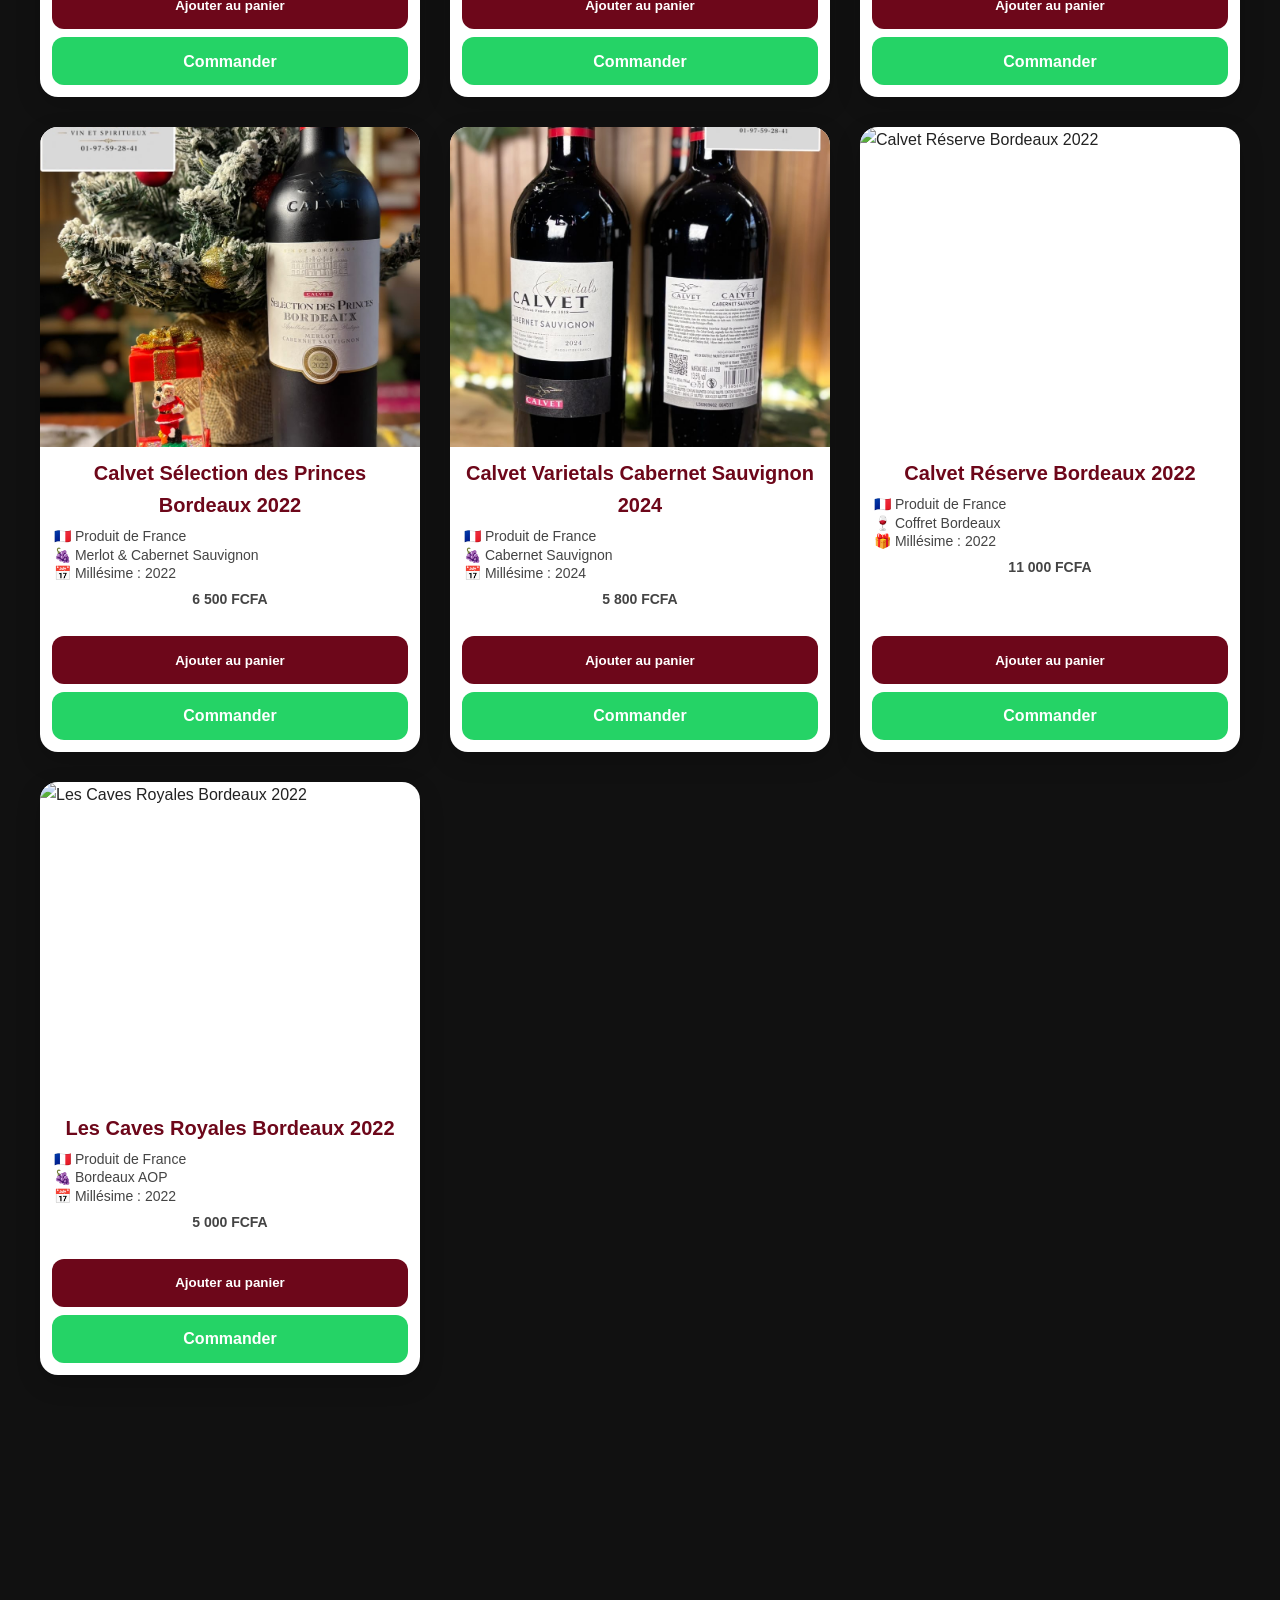
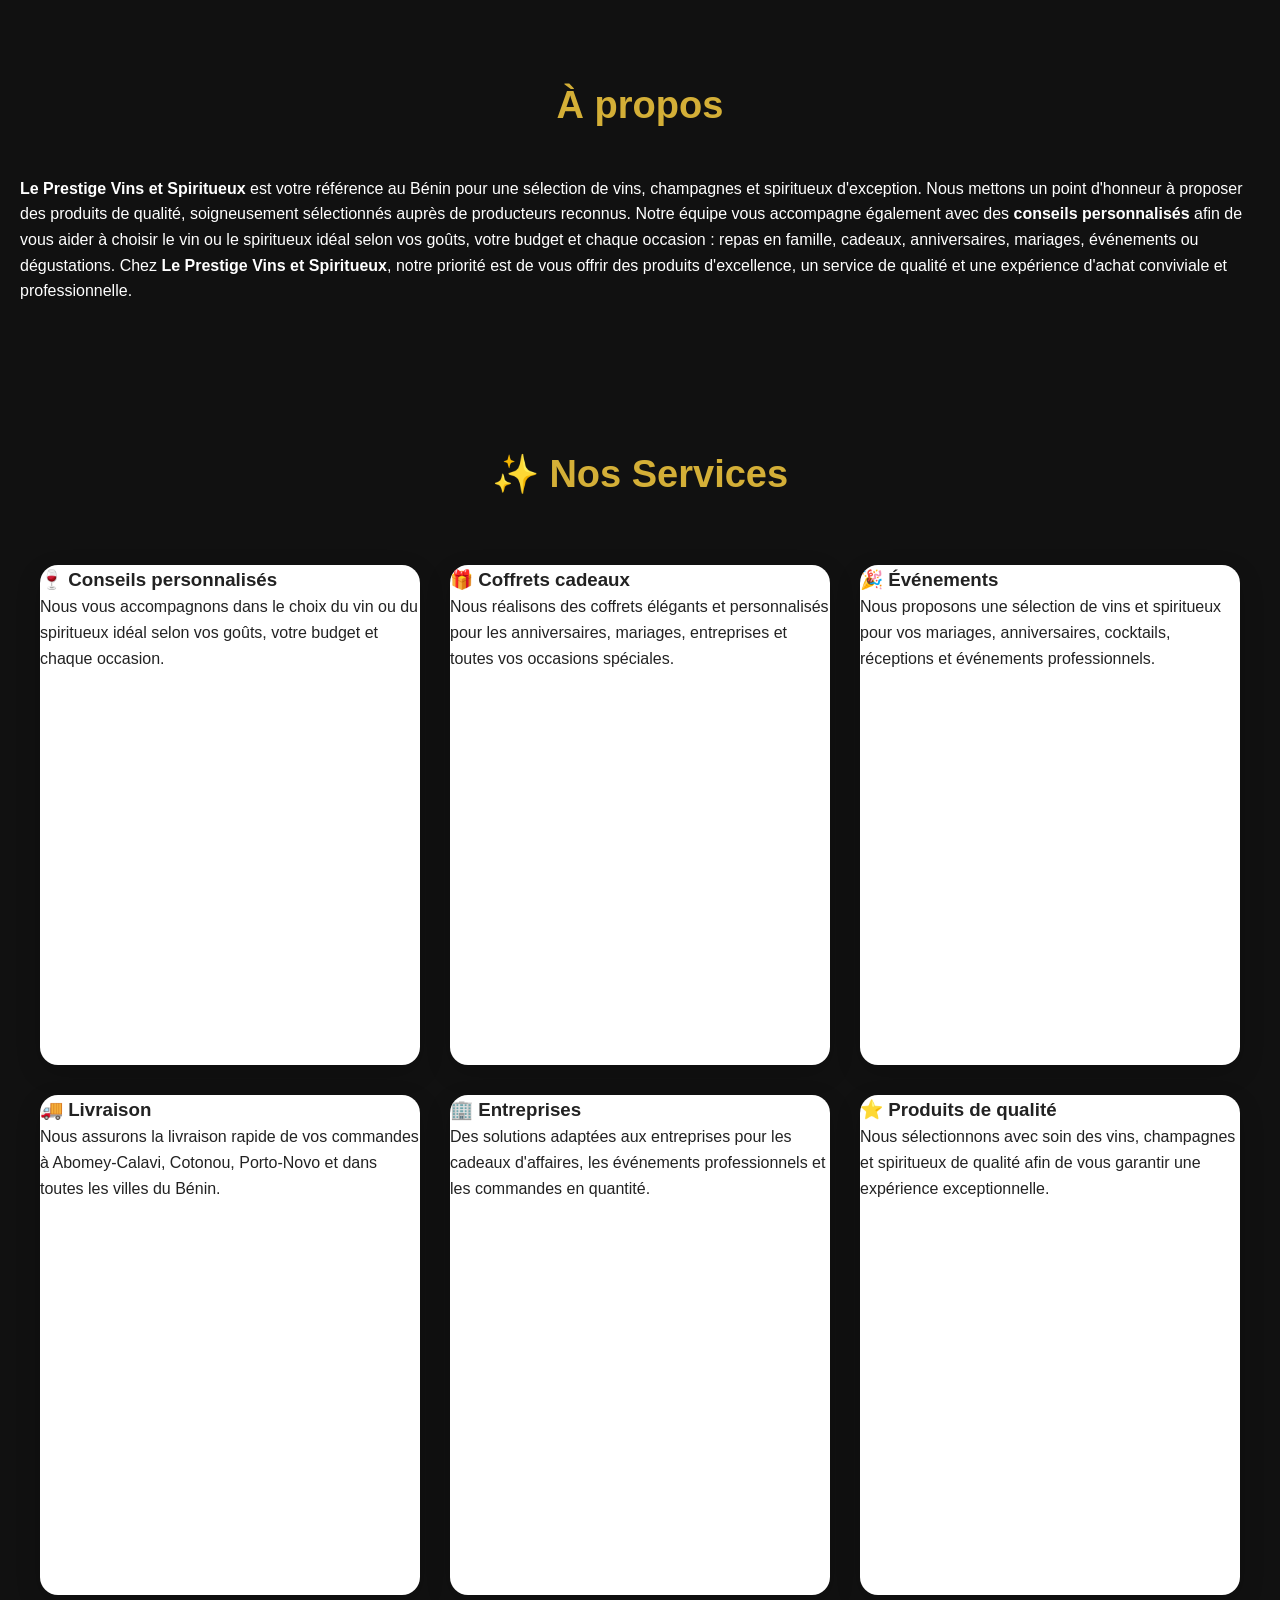
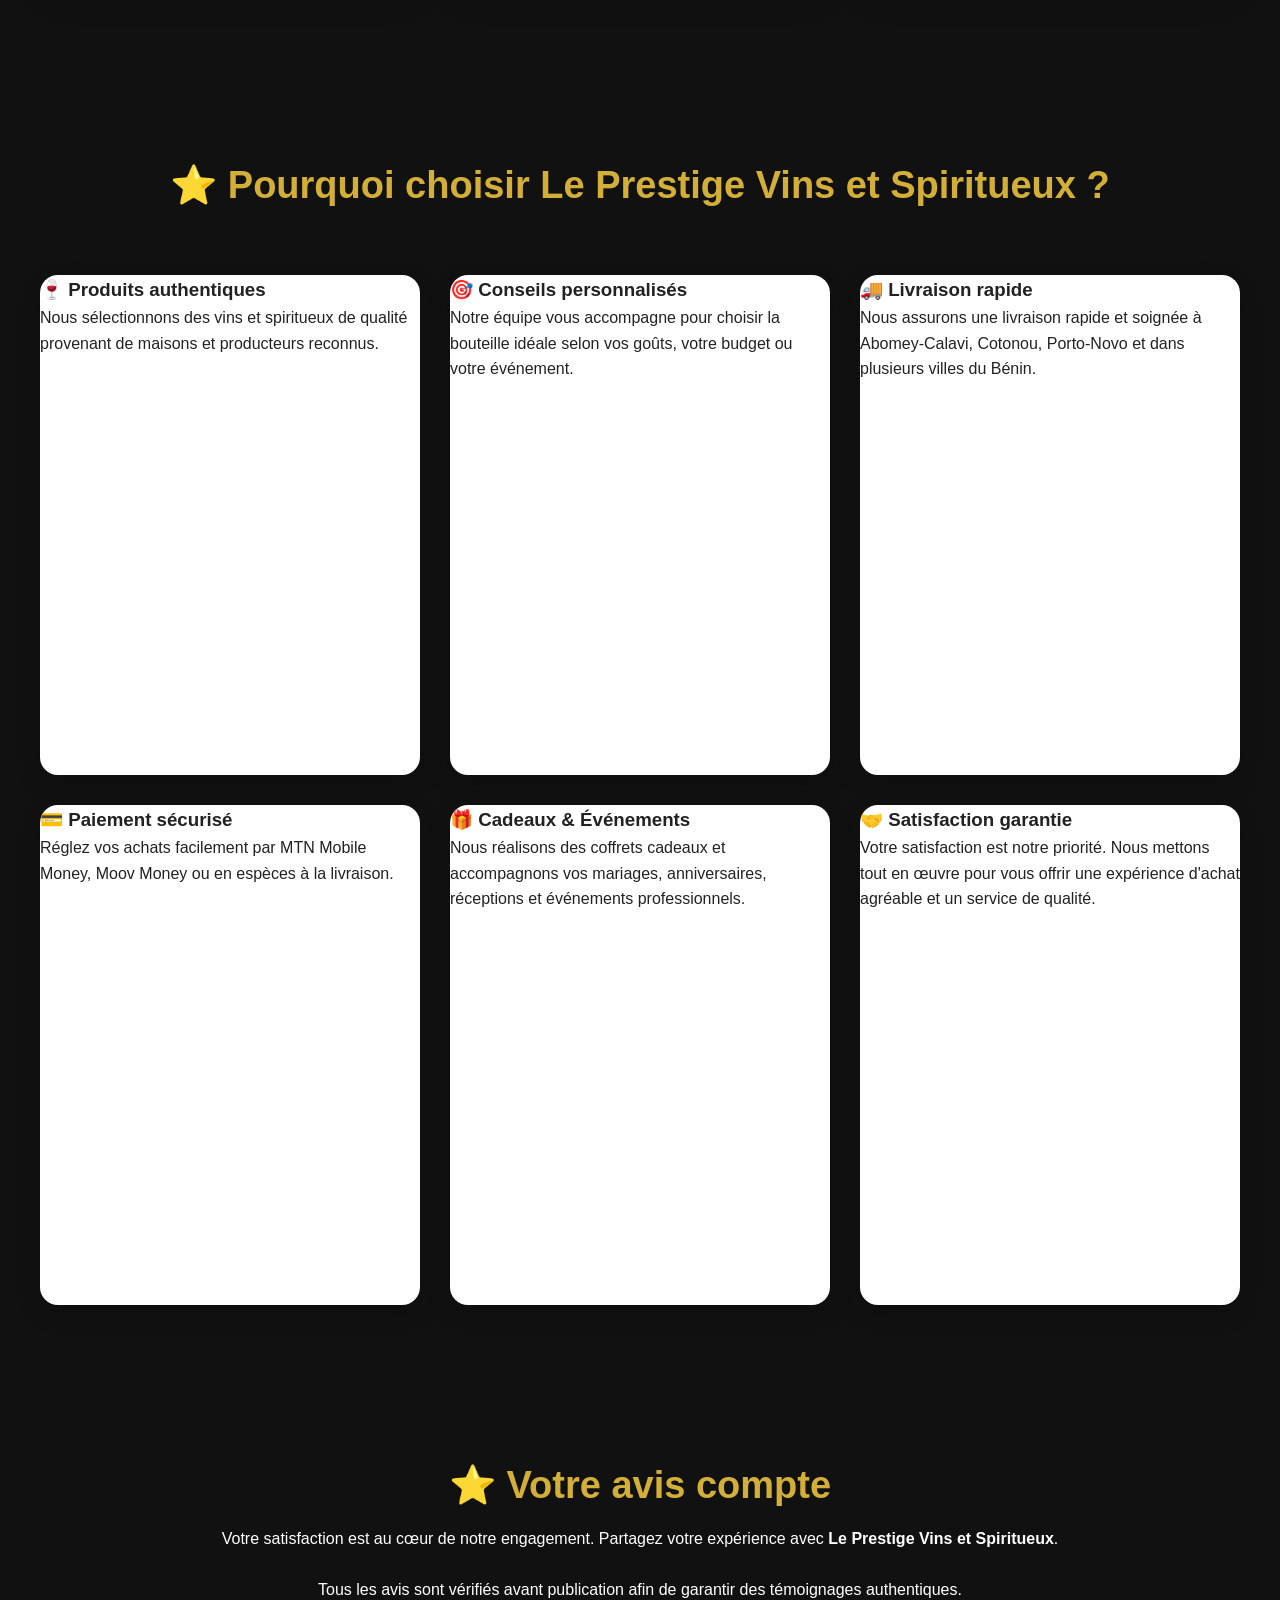
==== commit 1e1f48b1: "Update index.html" ====
--- a/index.html
+++ b/index.html
@@ -1860,13 +1860,7 @@
 
 <button class="fermer-panier" onclick="fermerPanier()">✕</button>
 
-<h2 class="titre-panier">
-    <span>Mon Panier</span>
-
-    <img src="panier.png"
-         class="icone-panier"
-         alt="Panier">
-</h2>
+<h2>Mon Panier 🛒</h2>
 <div class="carte">
 
 <div id="liste-panier">
@@ -1903,7 +1897,7 @@
 
 Notre équipe vous accompagne également avec des <strong>conseils personnalisés</strong> afin de vous aider à choisir le vin ou le spiritueux idéal selon vos goûts, votre budget et chaque occasion : repas en famille, cadeaux, anniversaires, mariages, événements ou dégustations.
 
-Chez <strong>Le Prestige Vins & Spiritueux</strong>, notre priorité est de vous offrir des produits d'excellence, un service de qualité et une expérience d'achat conviviale et professionnelle.
+Chez <strong>Le Prestige Vins et Spiritueux</strong>, notre priorité est de vous offrir des produits d'excellence, un service de qualité et une expérience d'achat conviviale et professionnelle.
 </p>
 
 </section>
--- a/style.css
+++ b/style.css
@@ -1865,3 +1865,10 @@
 
     min-height:180px !important;
 }
+
+.titre-panier{
+    display:flex;
+    justify-content:space-between;
+    align-items:center;
+    margin-bottom:25px;
+}
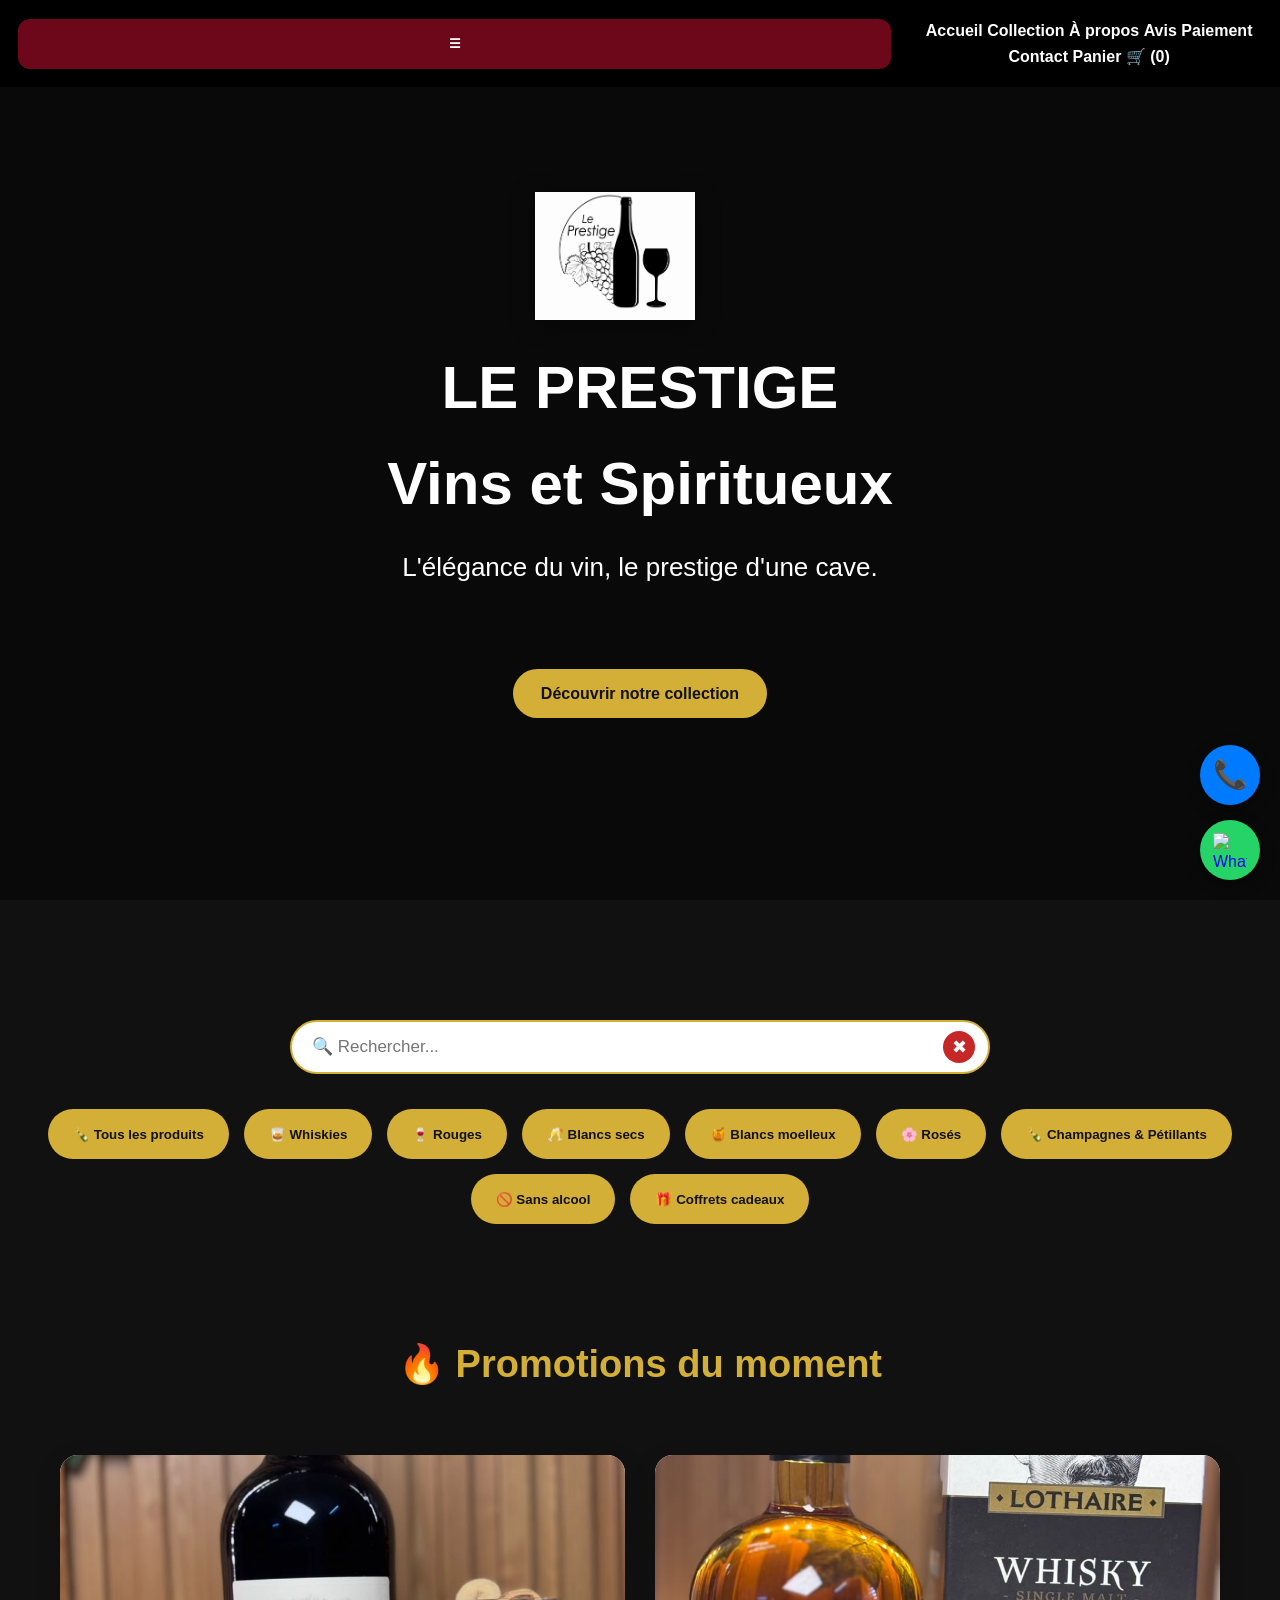
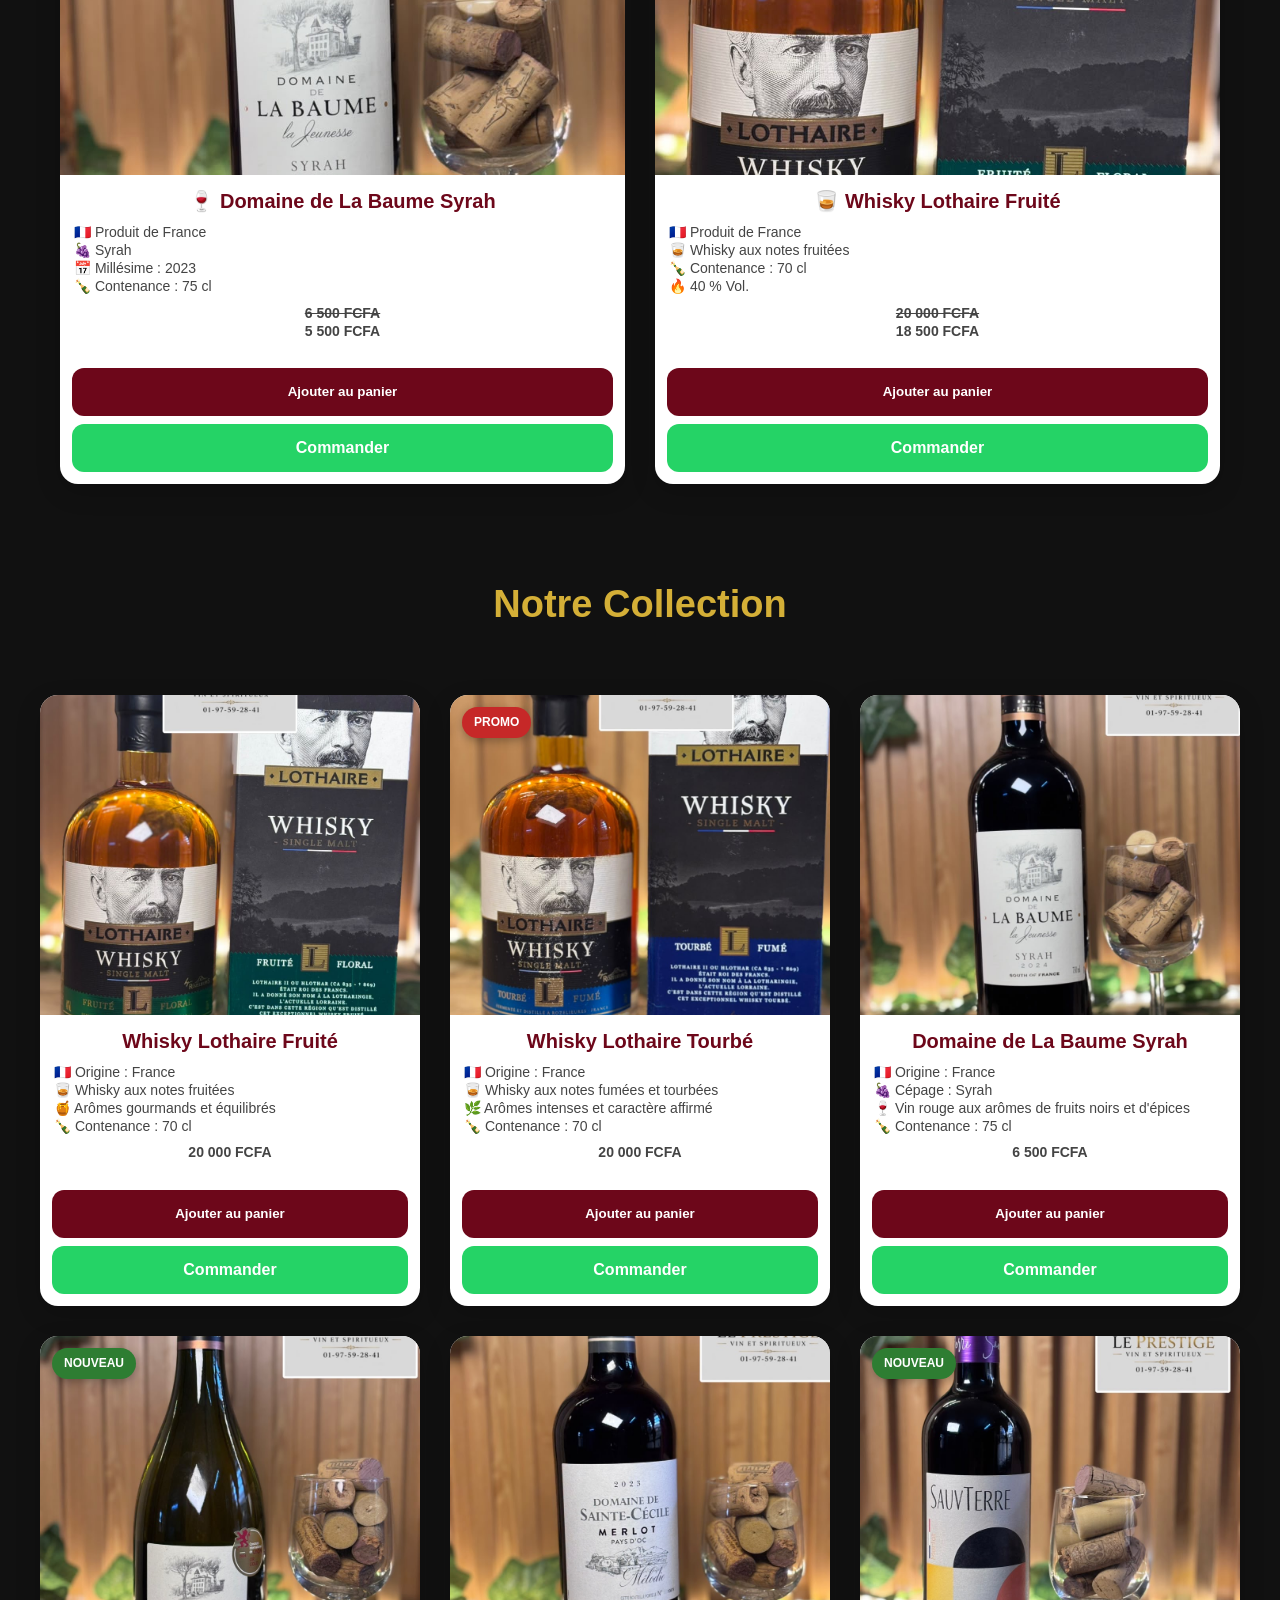
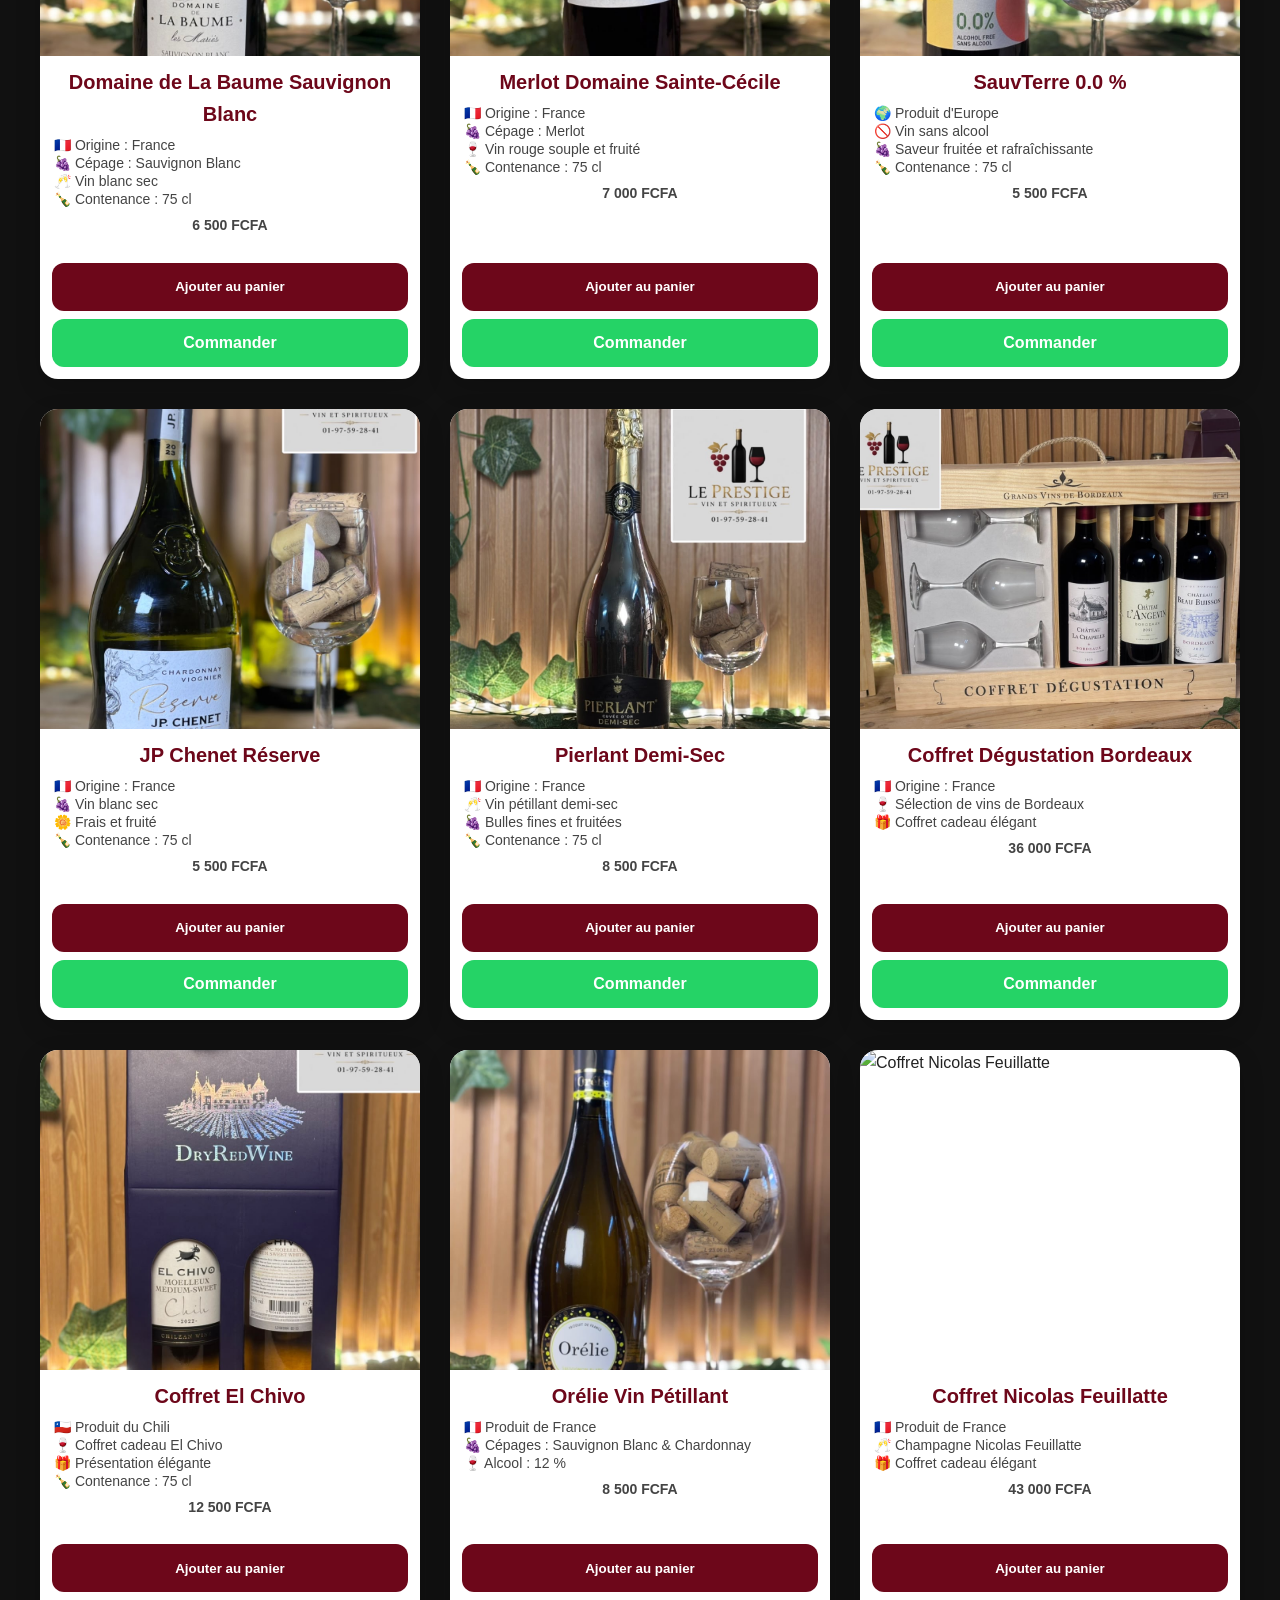
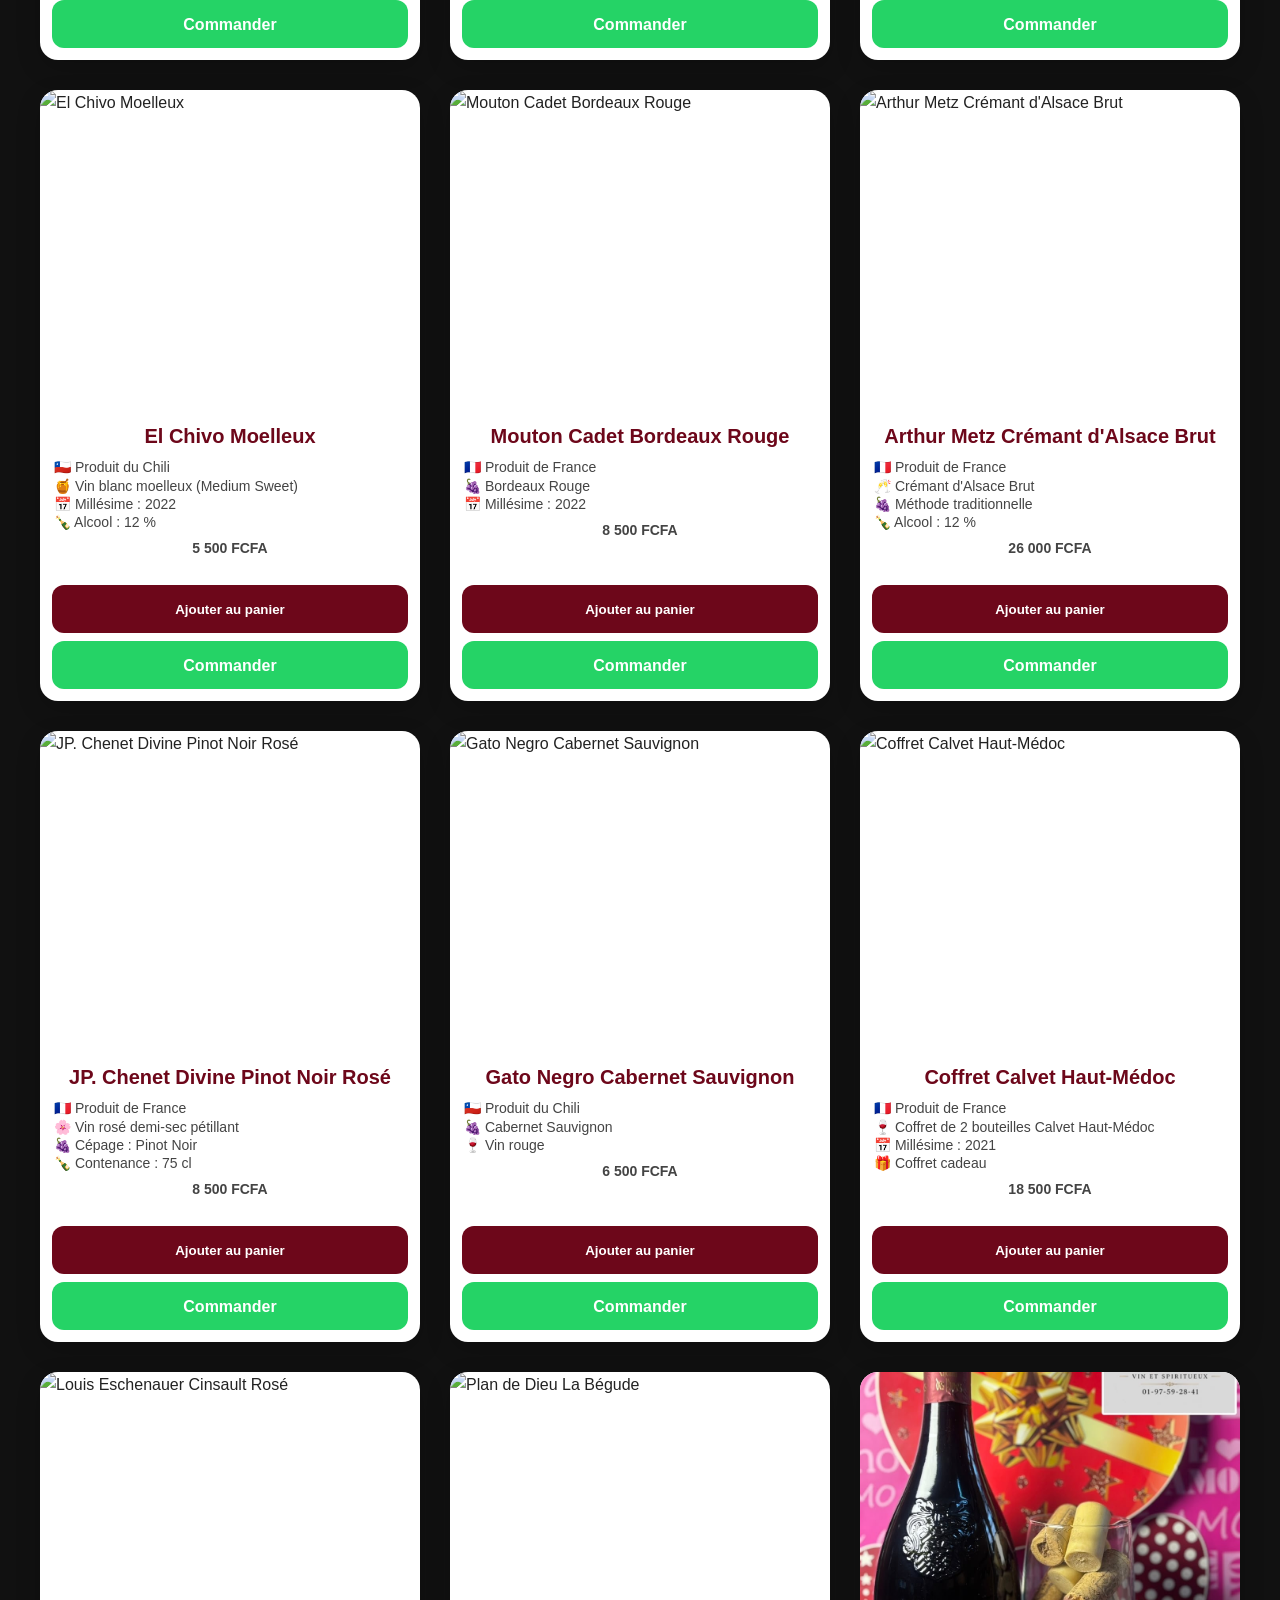
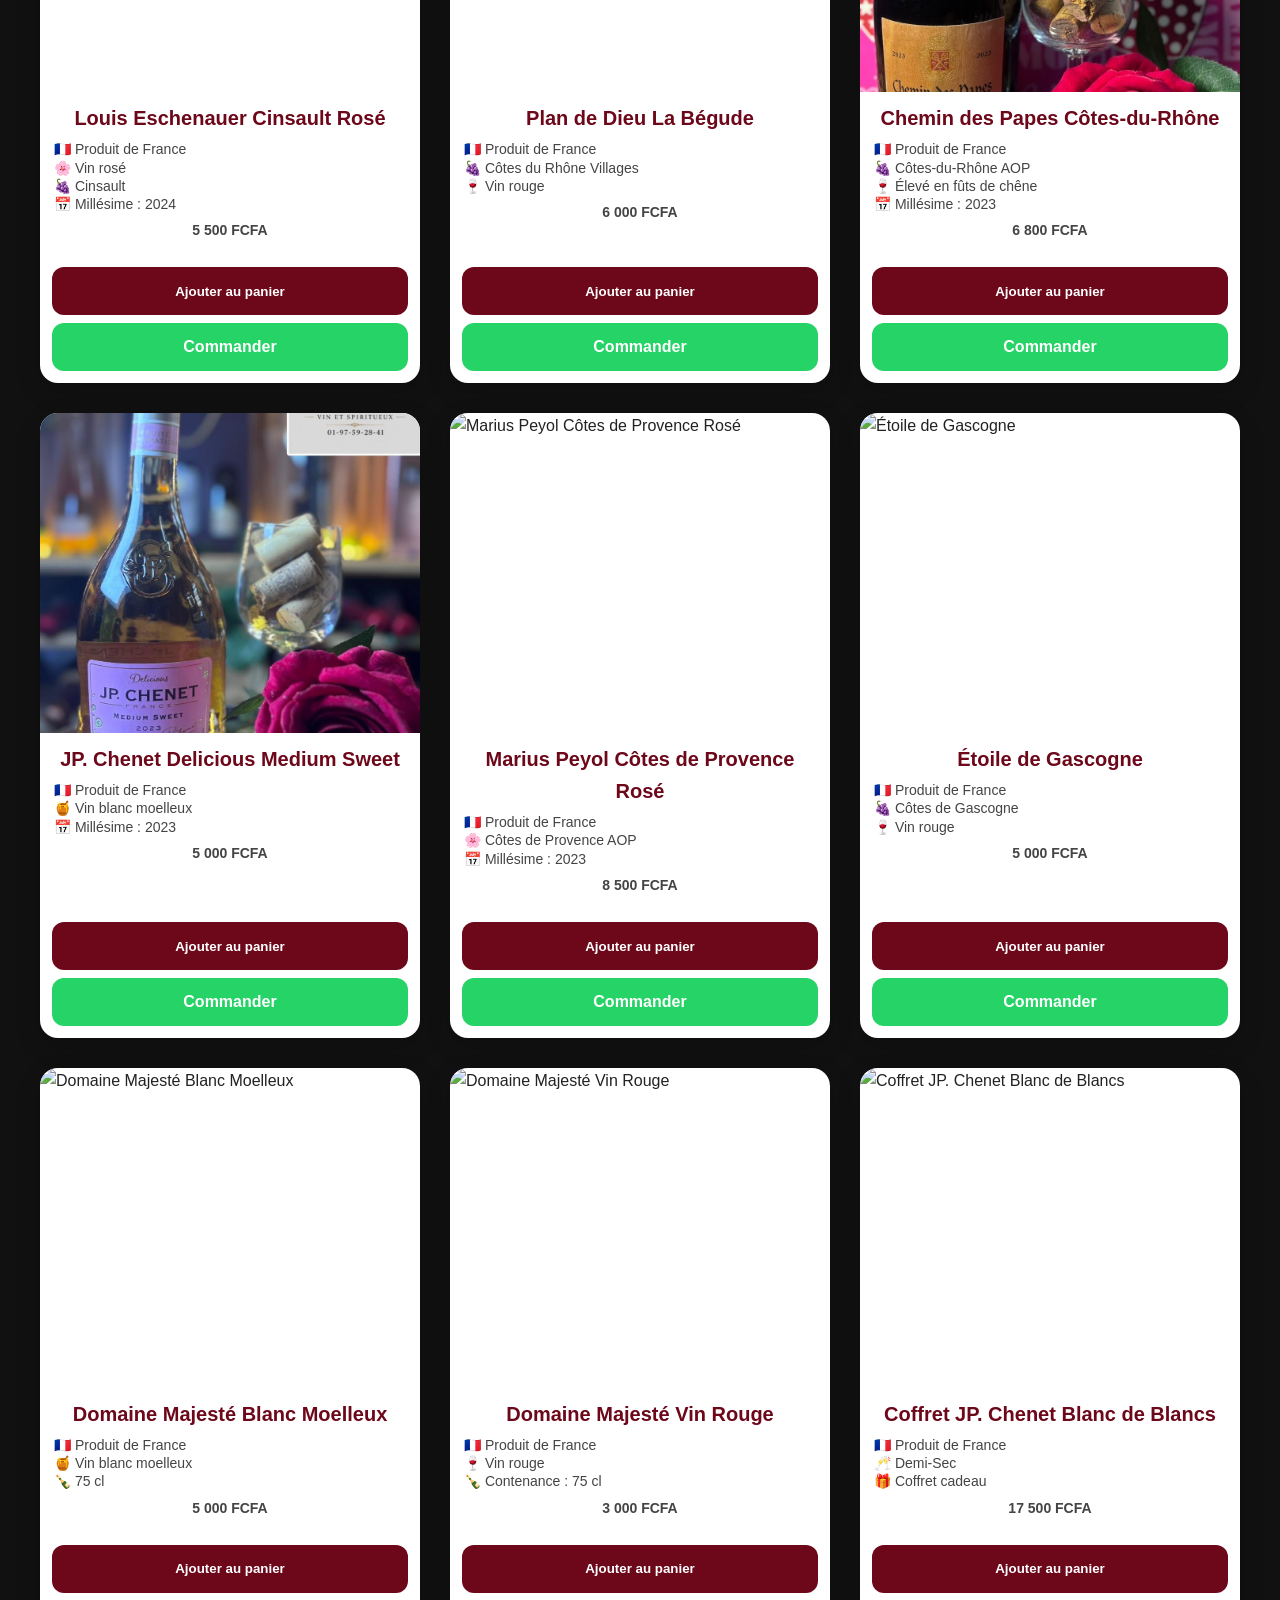
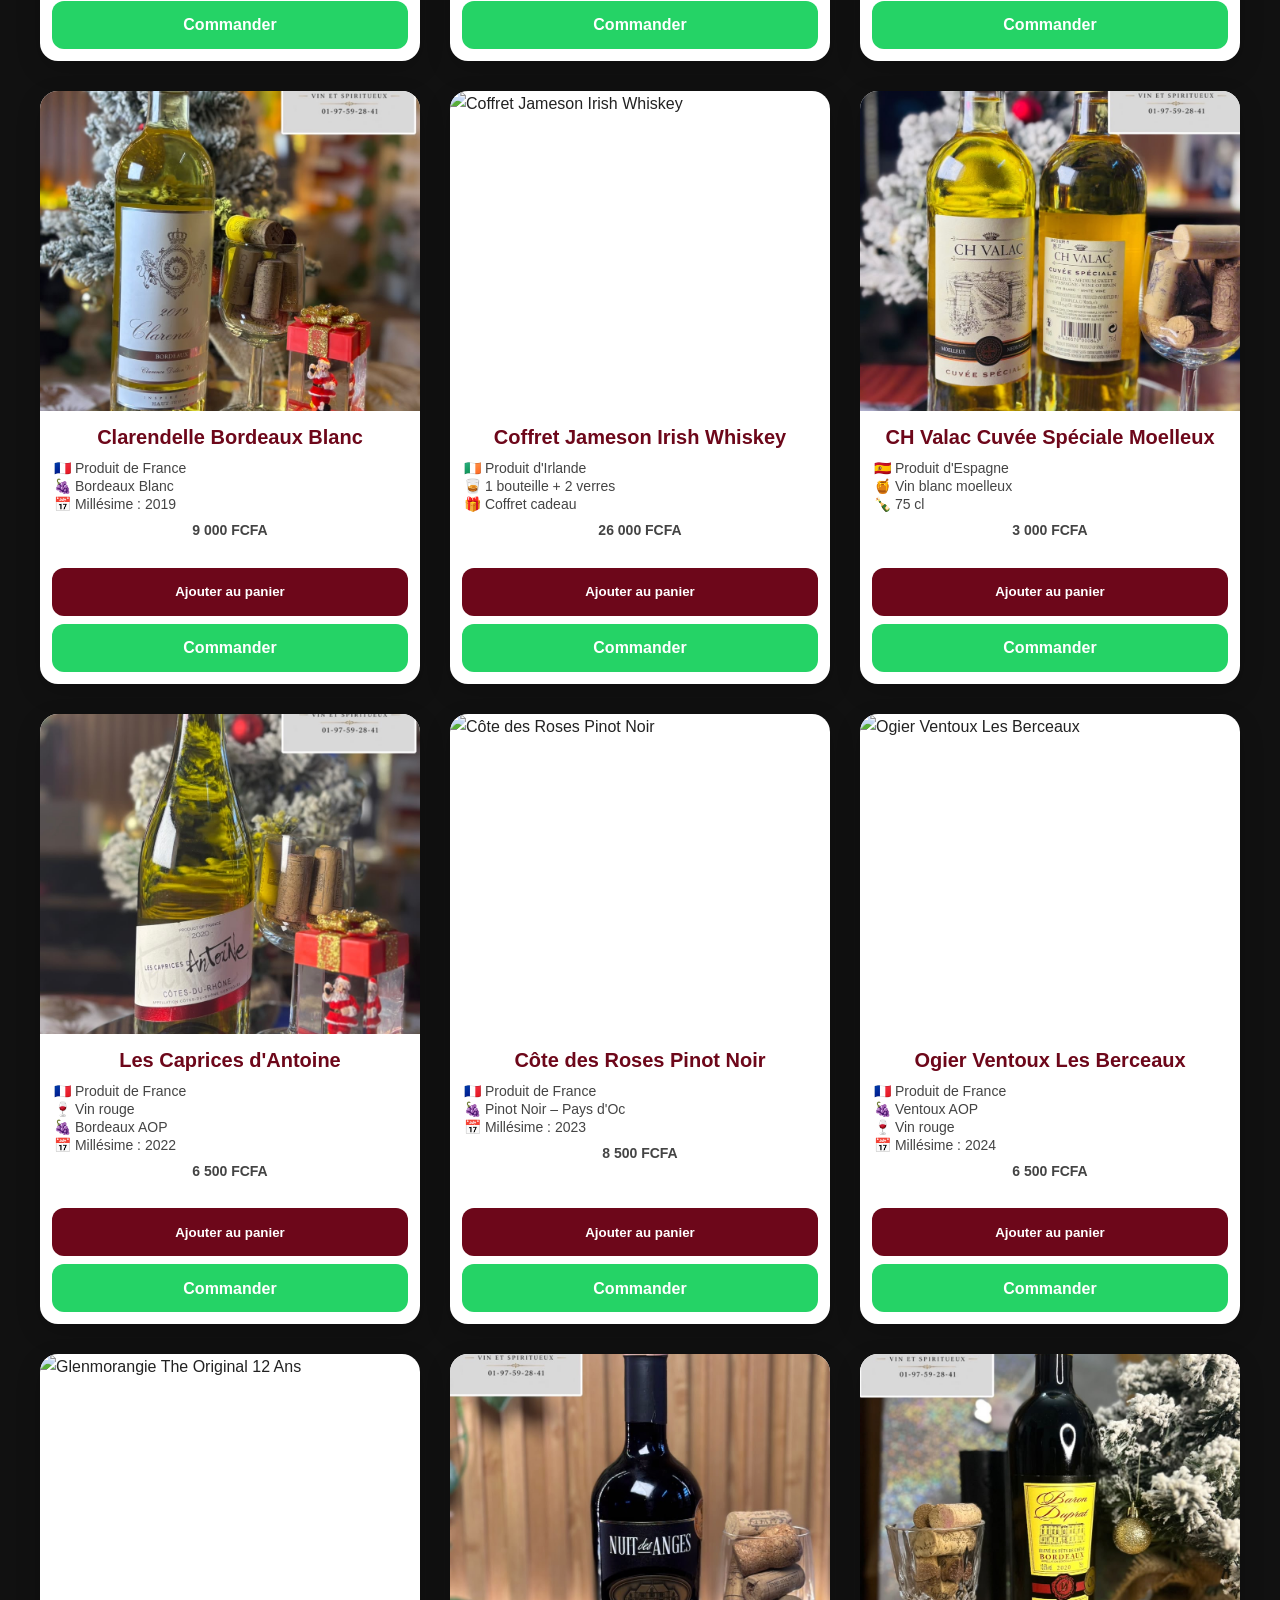
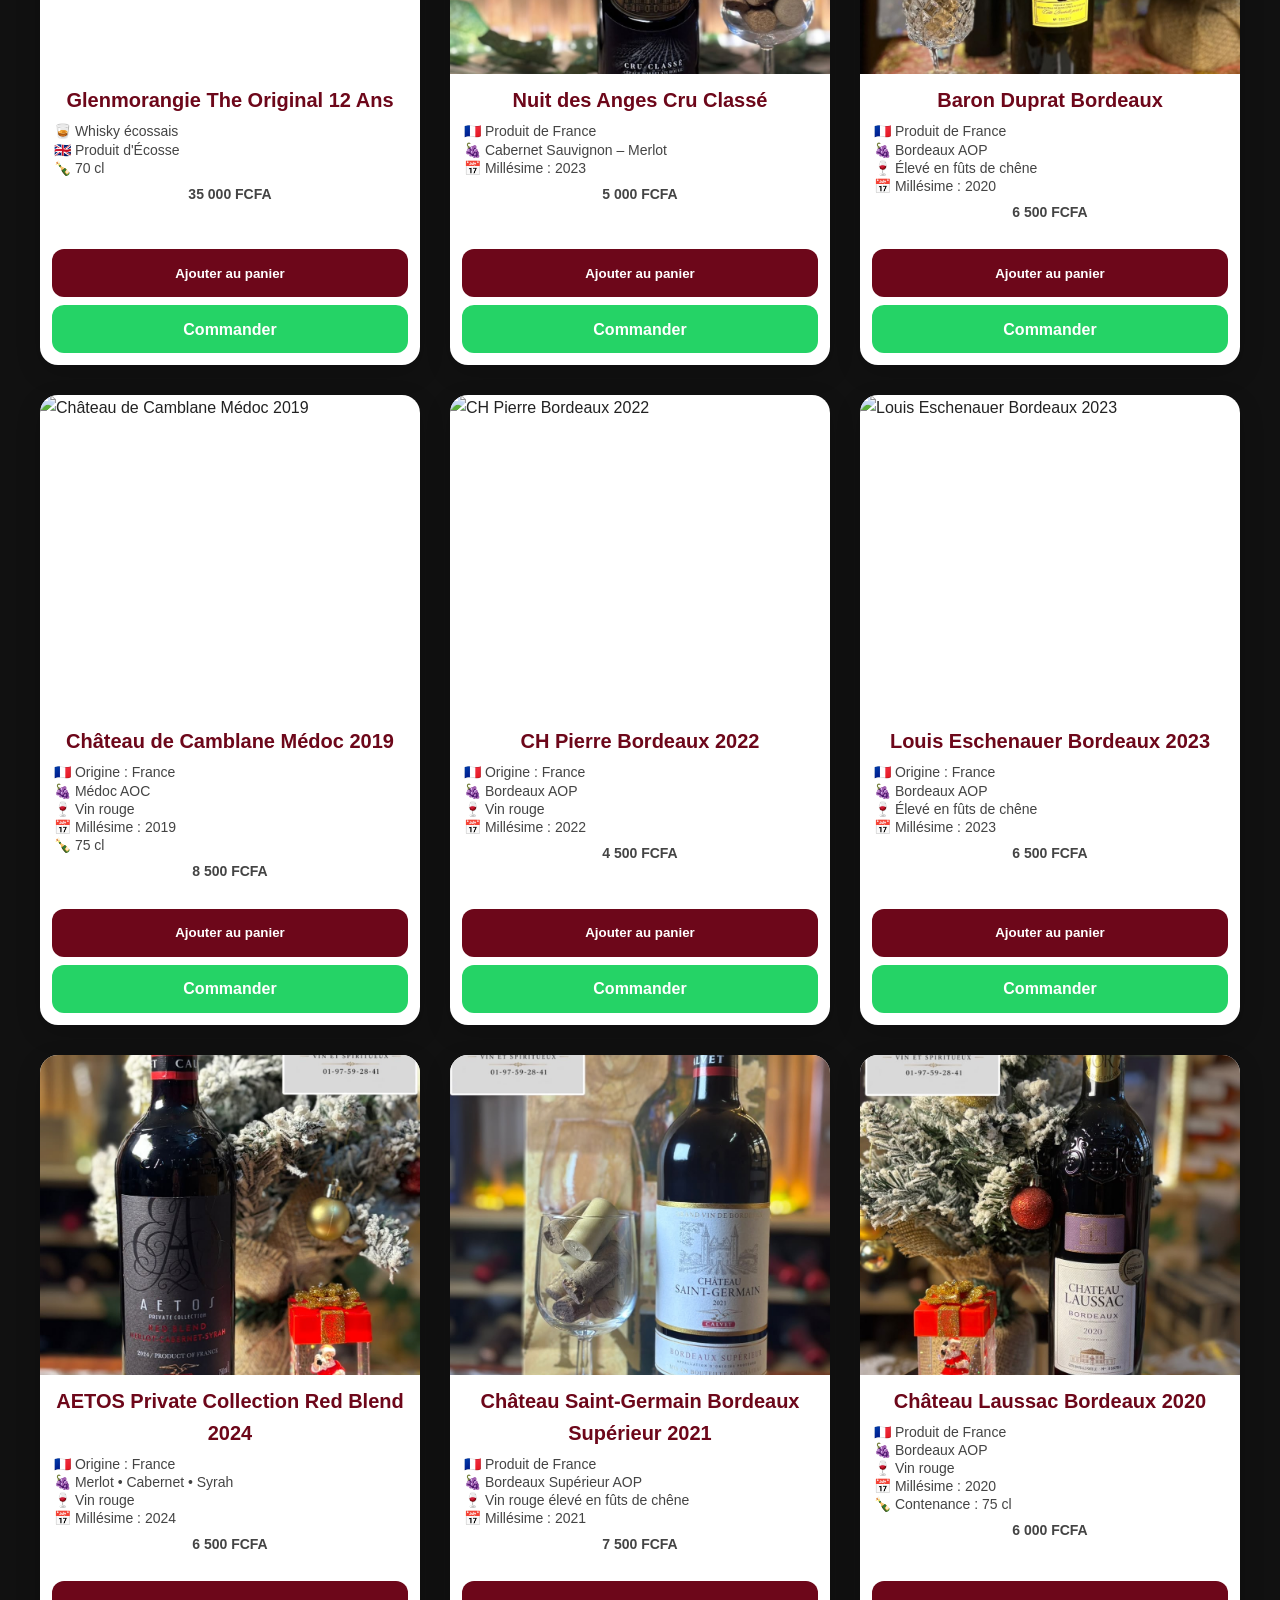
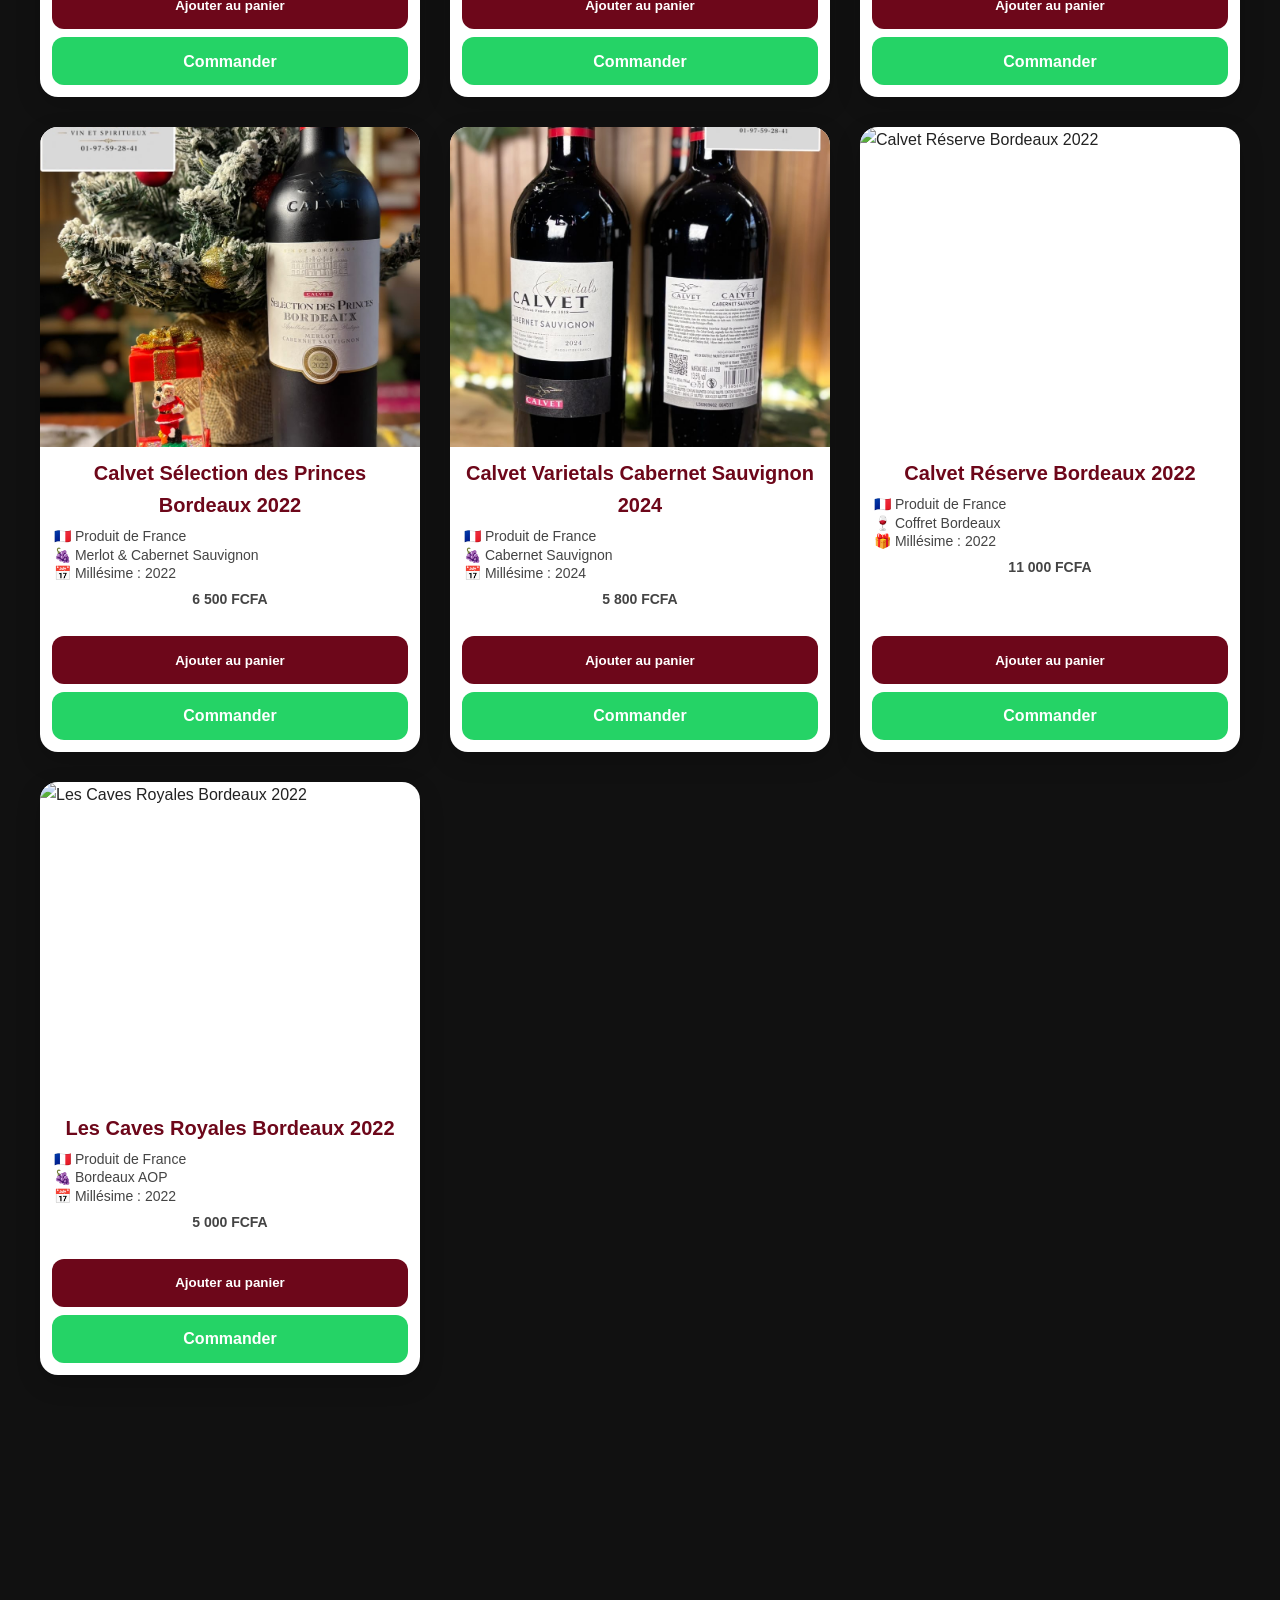
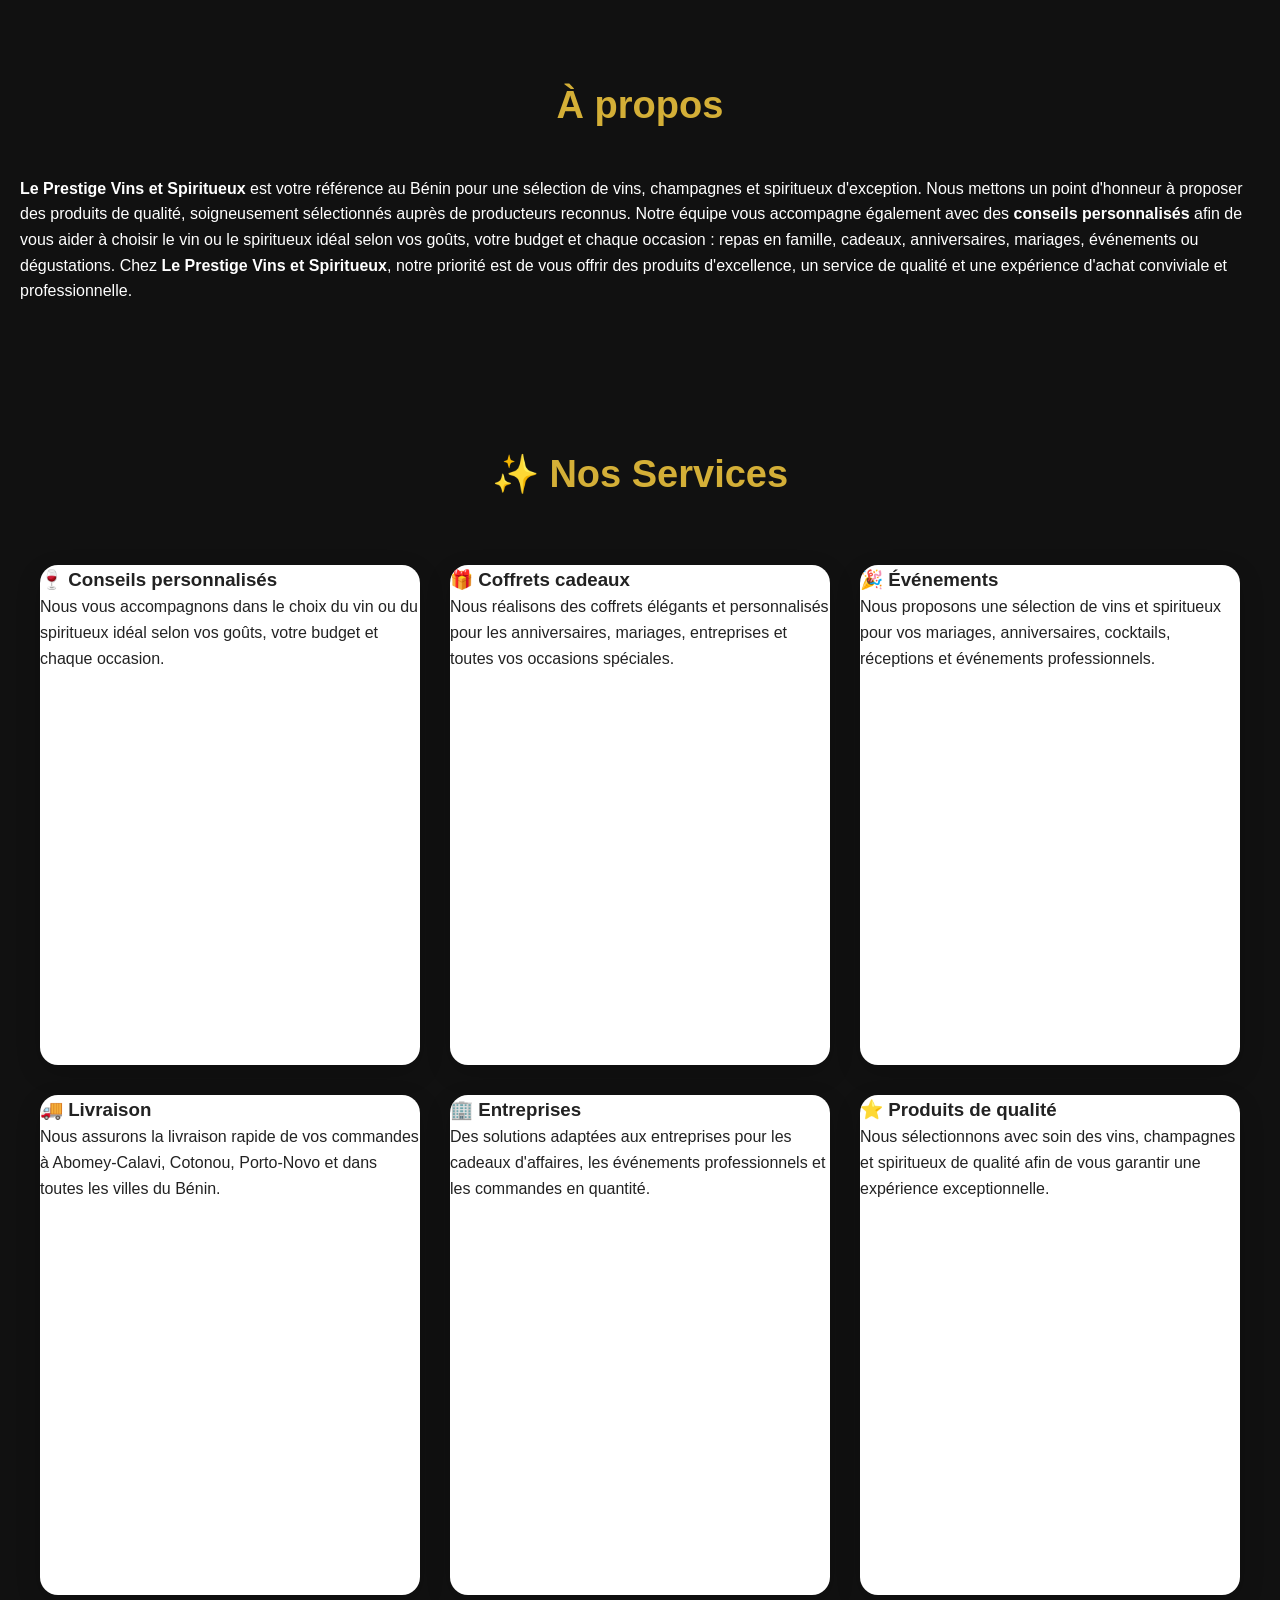
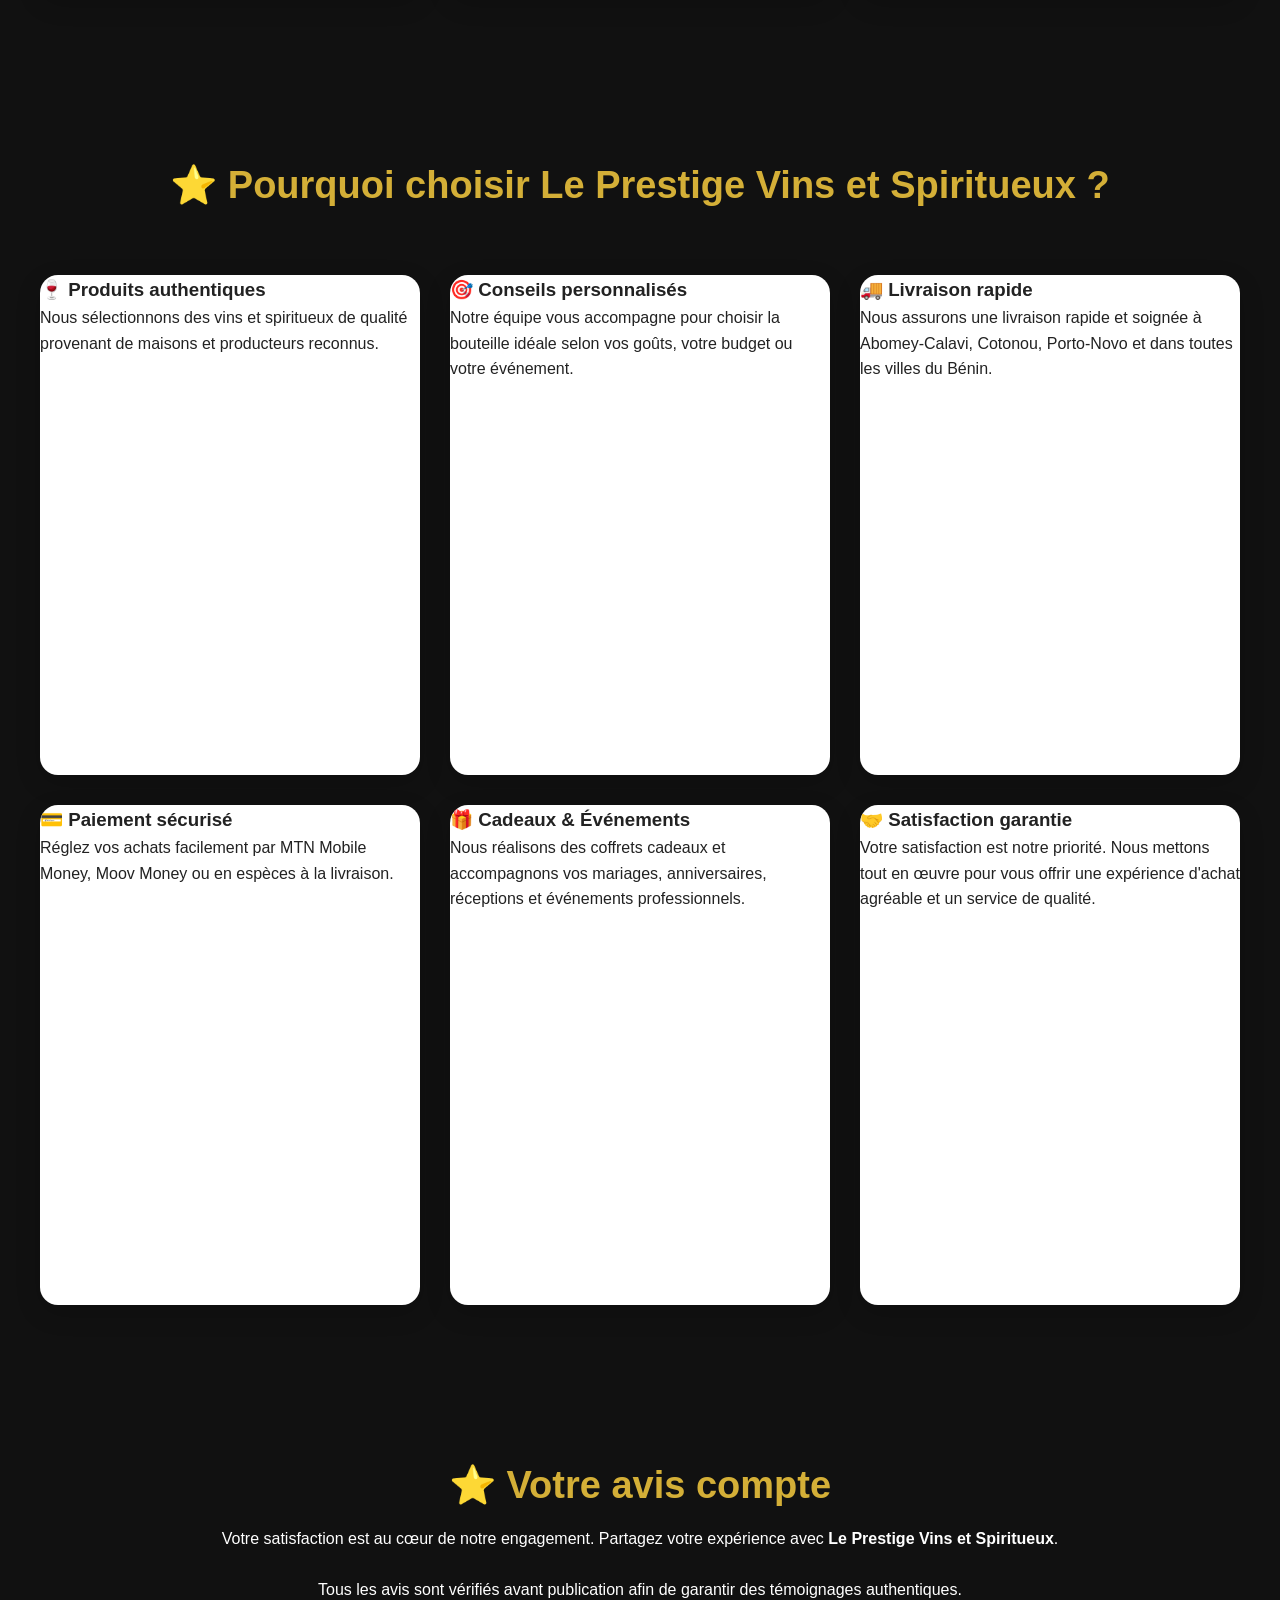
==== commit 0ed45031: "Update index.html" ====
--- a/index.html
+++ b/index.html
@@ -47,7 +47,7 @@
 <a href="#contact">Contact</a>
 
 <a href="#" onclick="ouvrirPanier(); return false;">
-    🛒 Panier (<span id="nombre-panier">0</span>)
+    Panier 🛒  (<span id="nombre-panier">0</span>)
 </a>
 
 </div>
@@ -1995,7 +1995,7 @@
 <div class="carte">
 <h3>🚚 Livraison rapide</h3>
 <p>
-Nous assurons une livraison rapide et soignée à Abomey-Calavi, Cotonou, Porto-Novo et dans plusieurs villes du Bénin.
+Nous assurons une livraison rapide et soignée à Abomey-Calavi, Cotonou, Porto-Novo et dans toutes les villes du Bénin.
 </p>
 </div>
 
